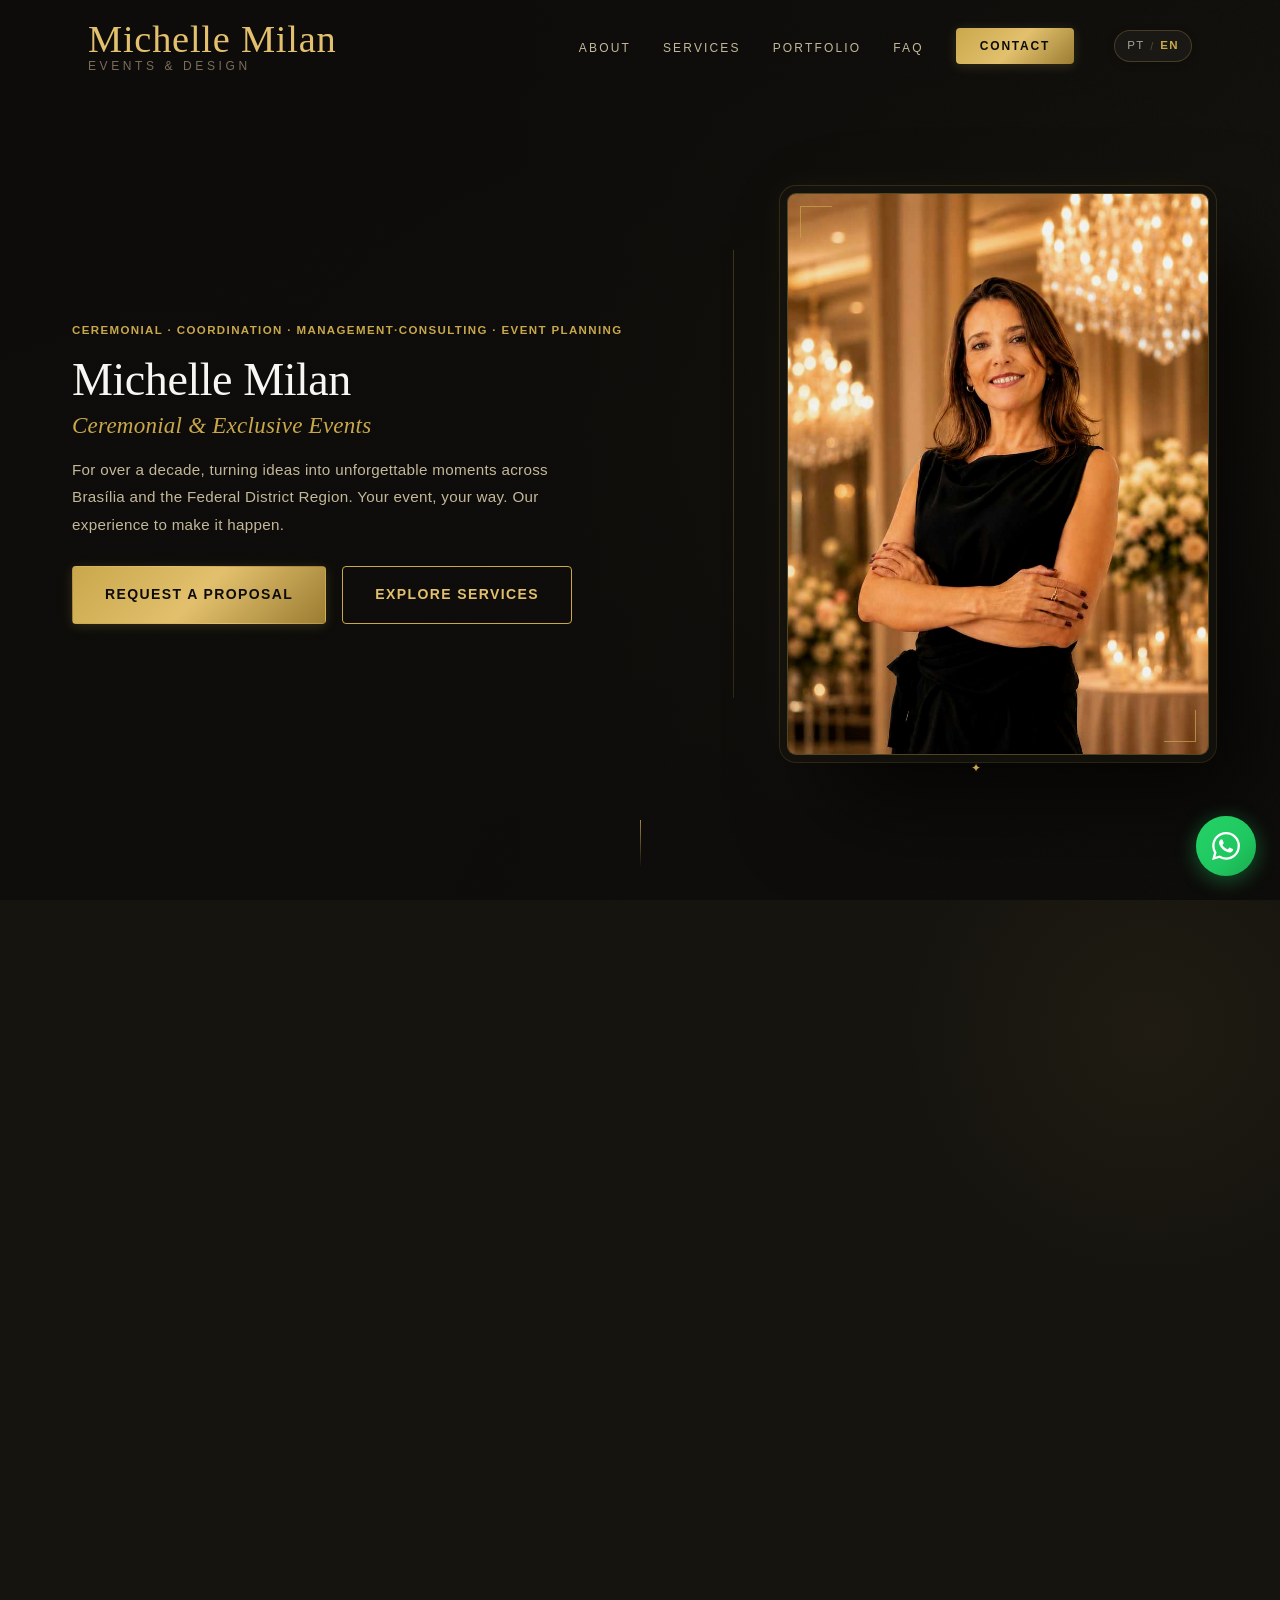
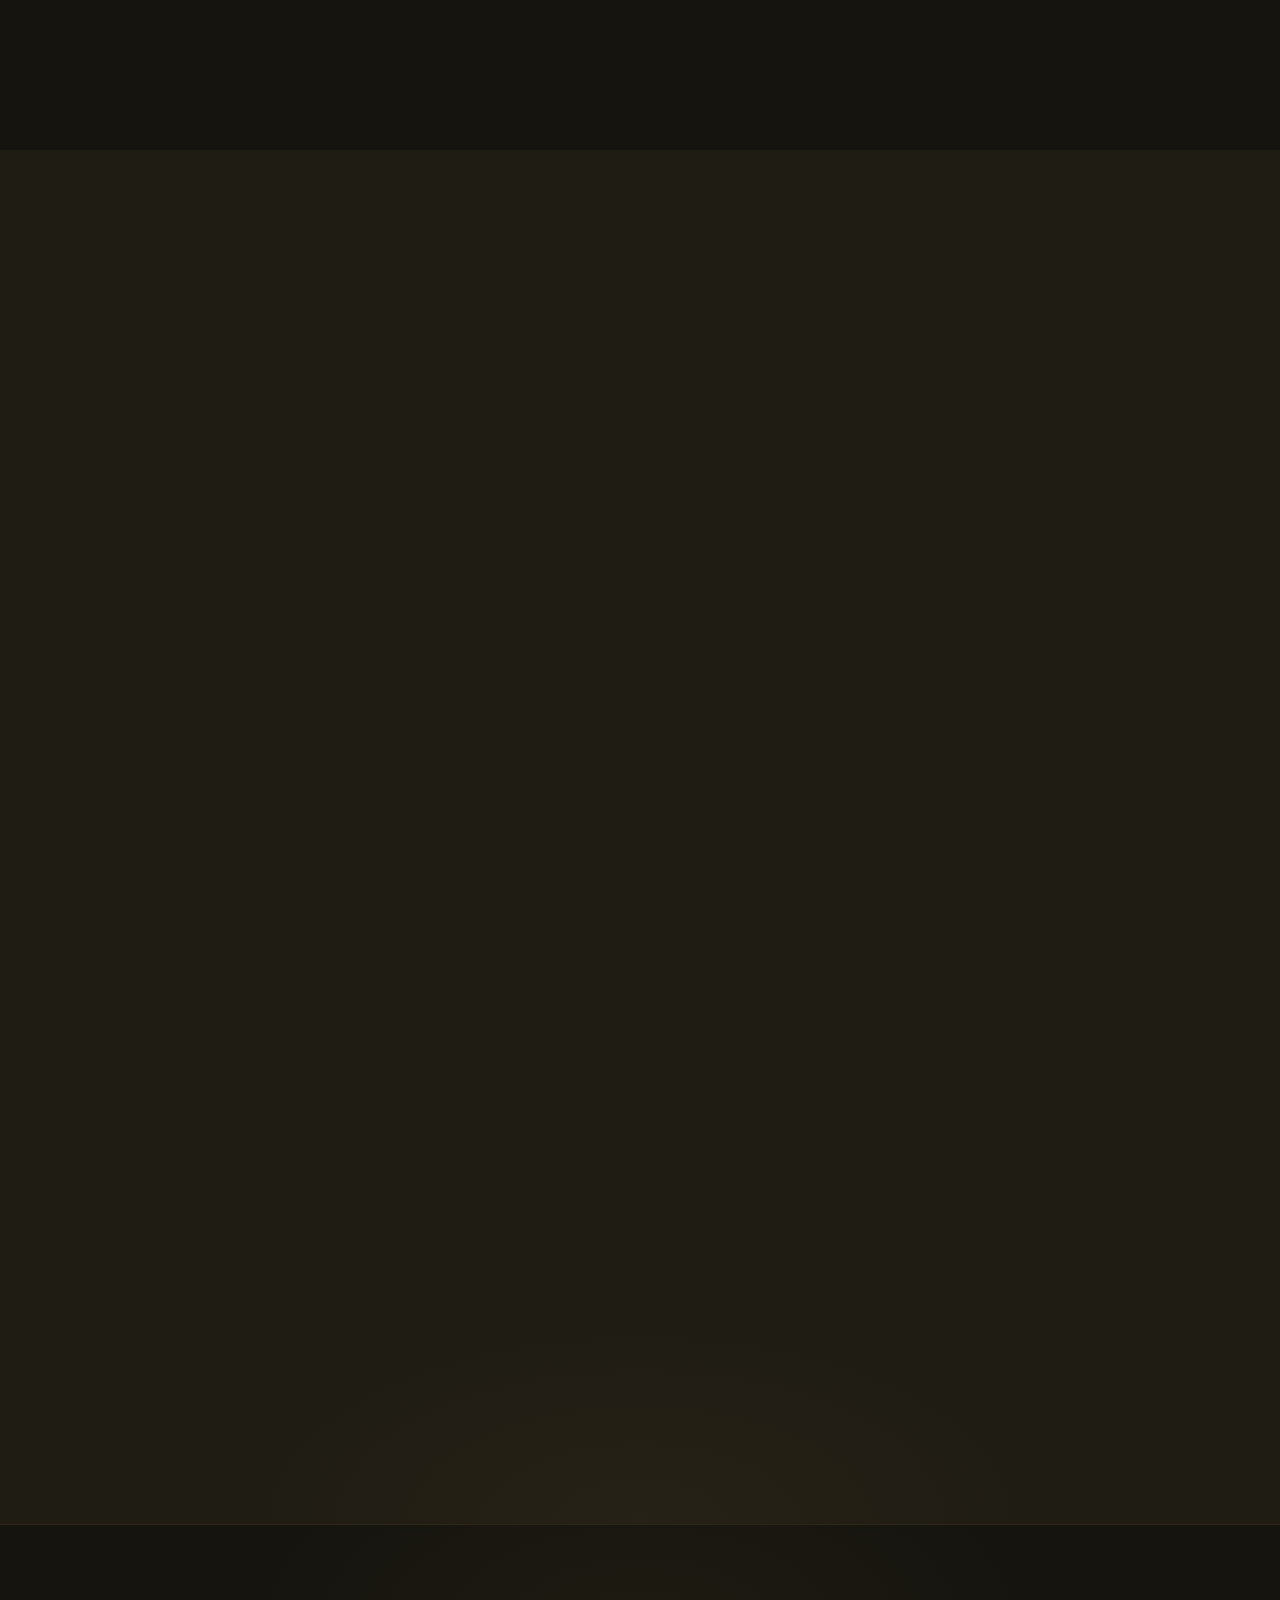
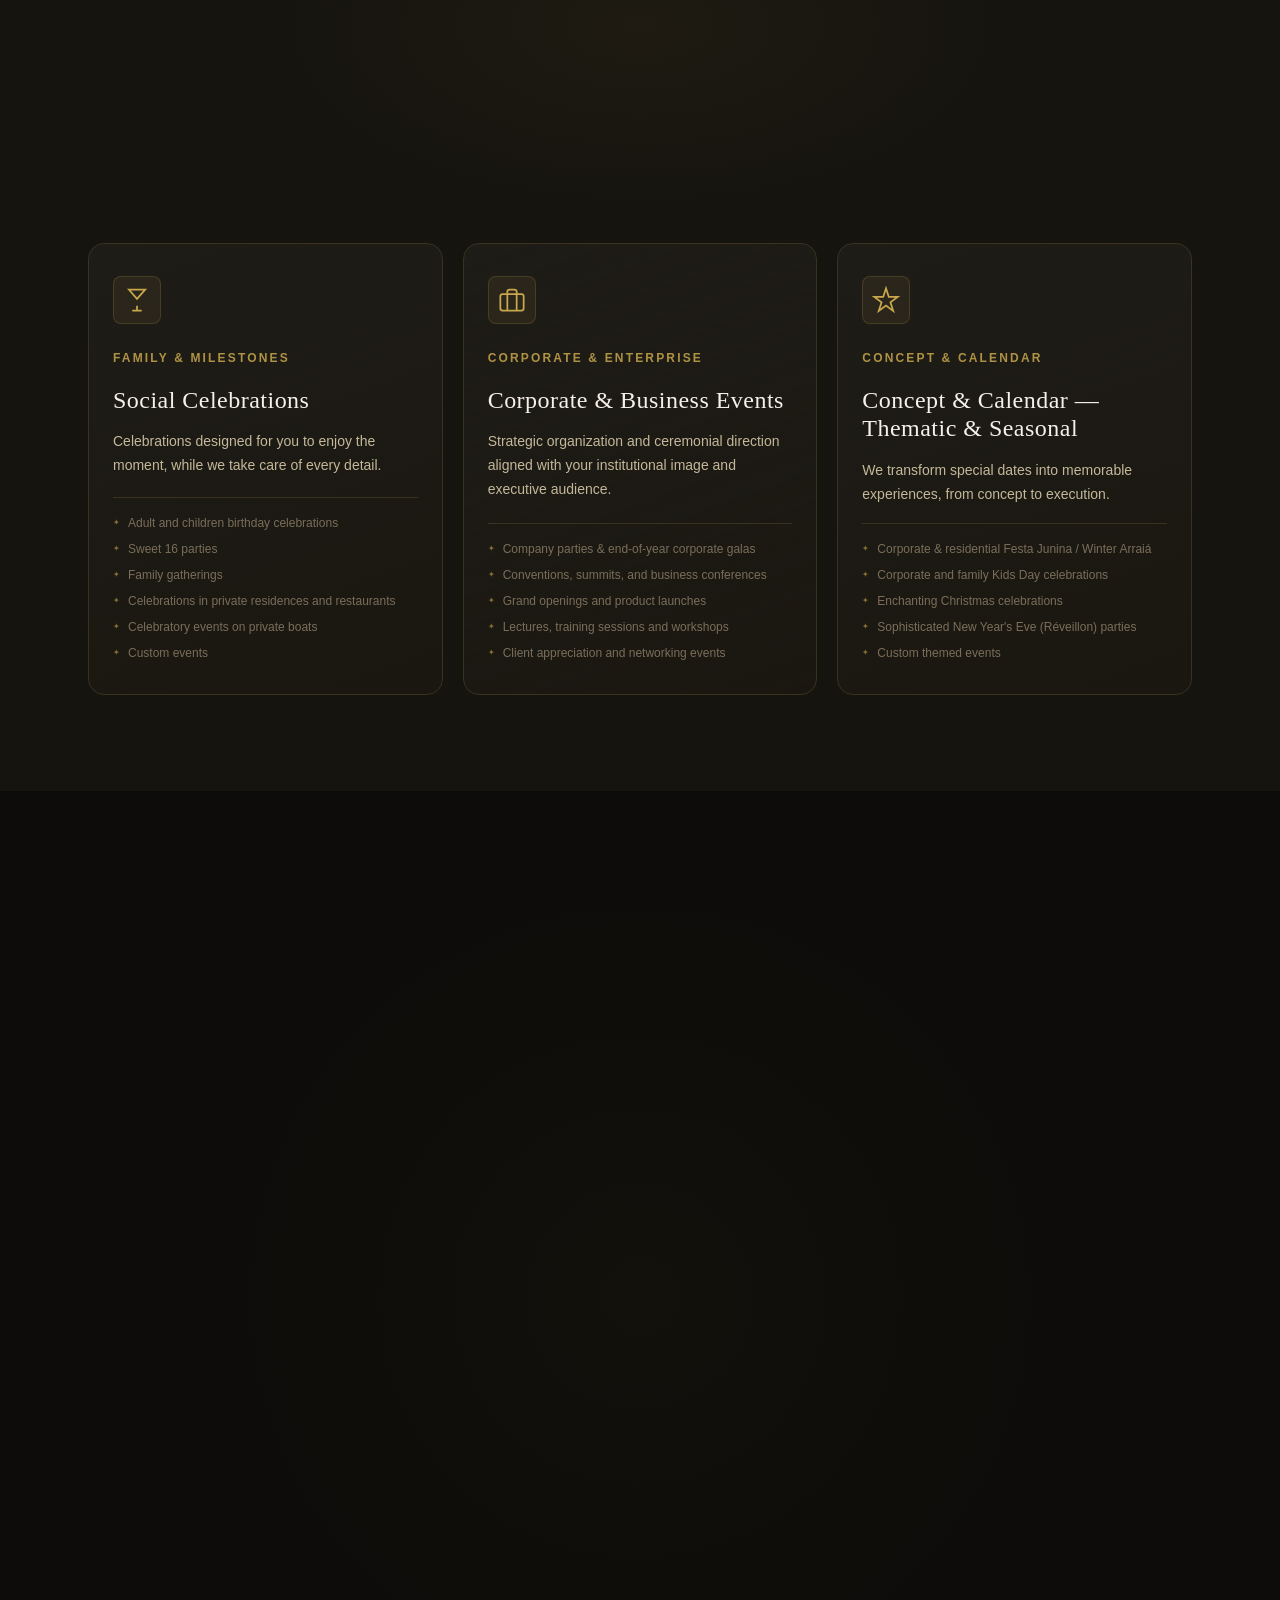
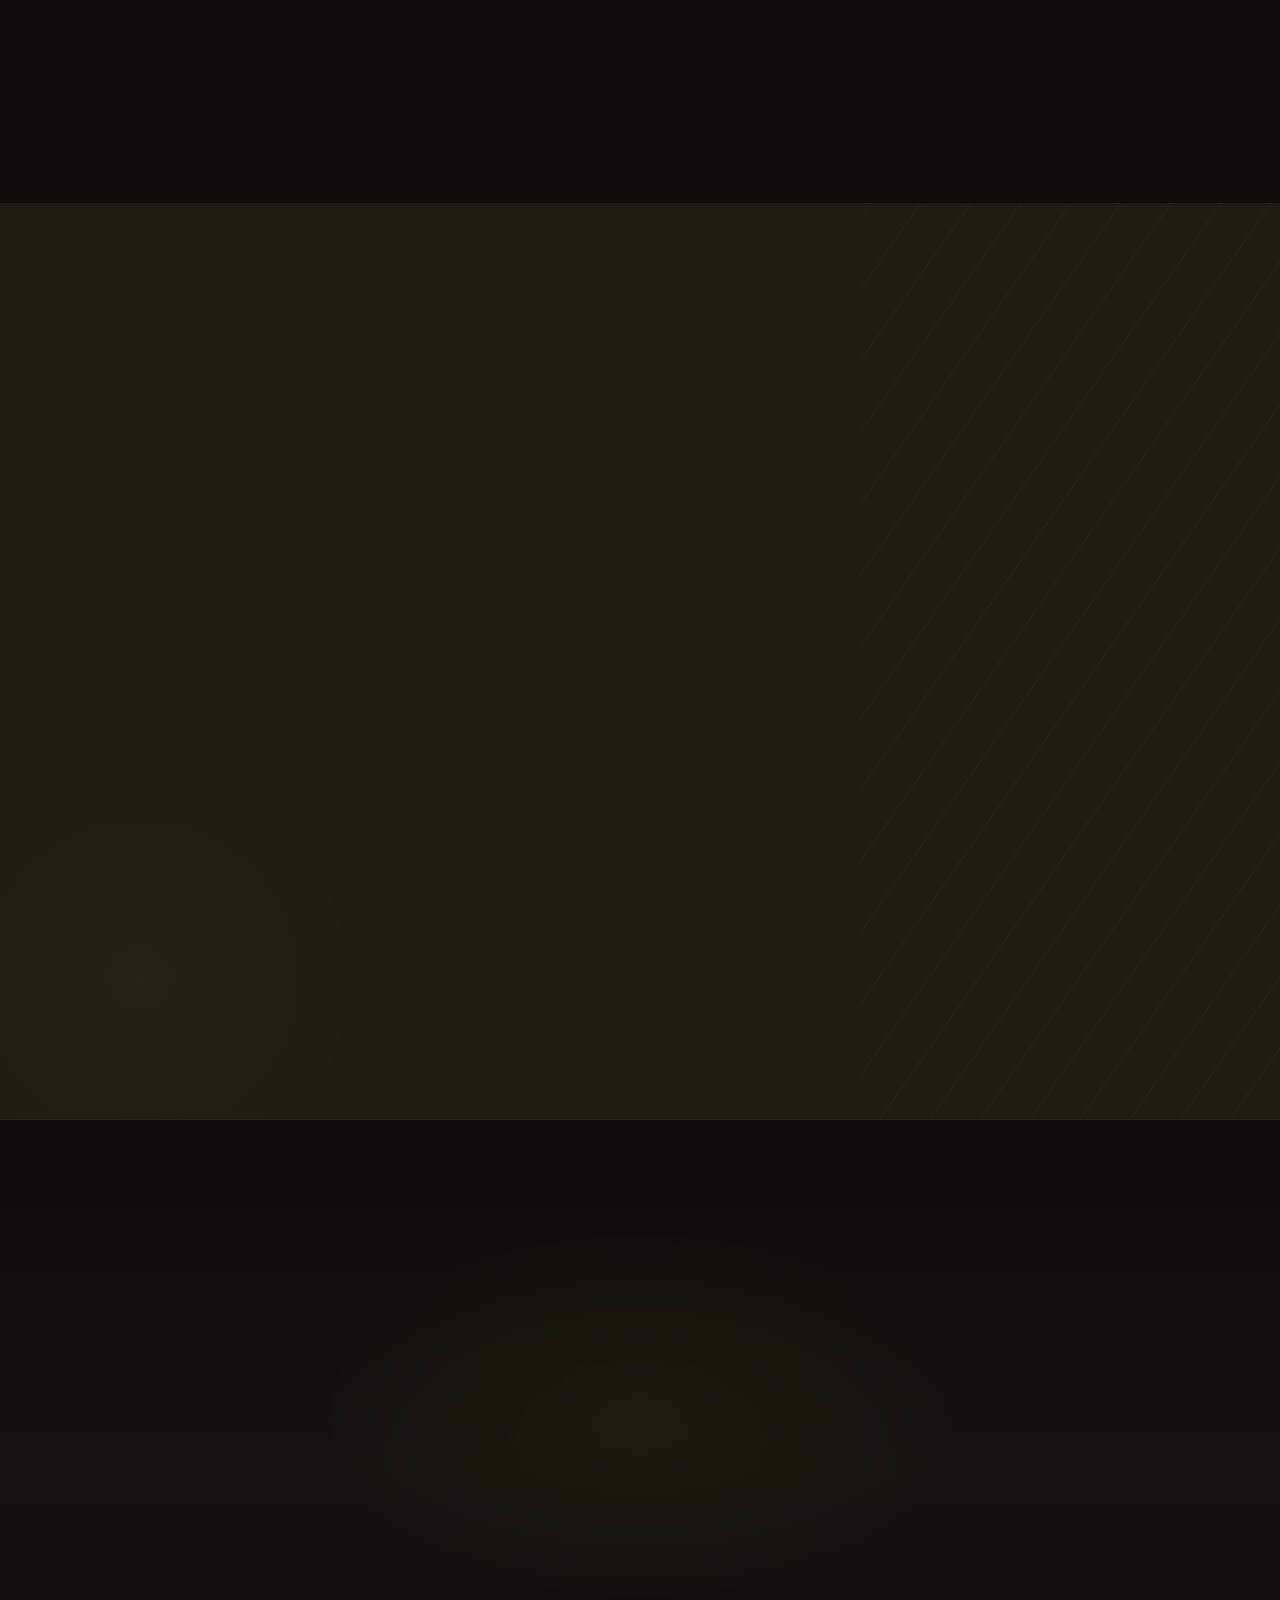
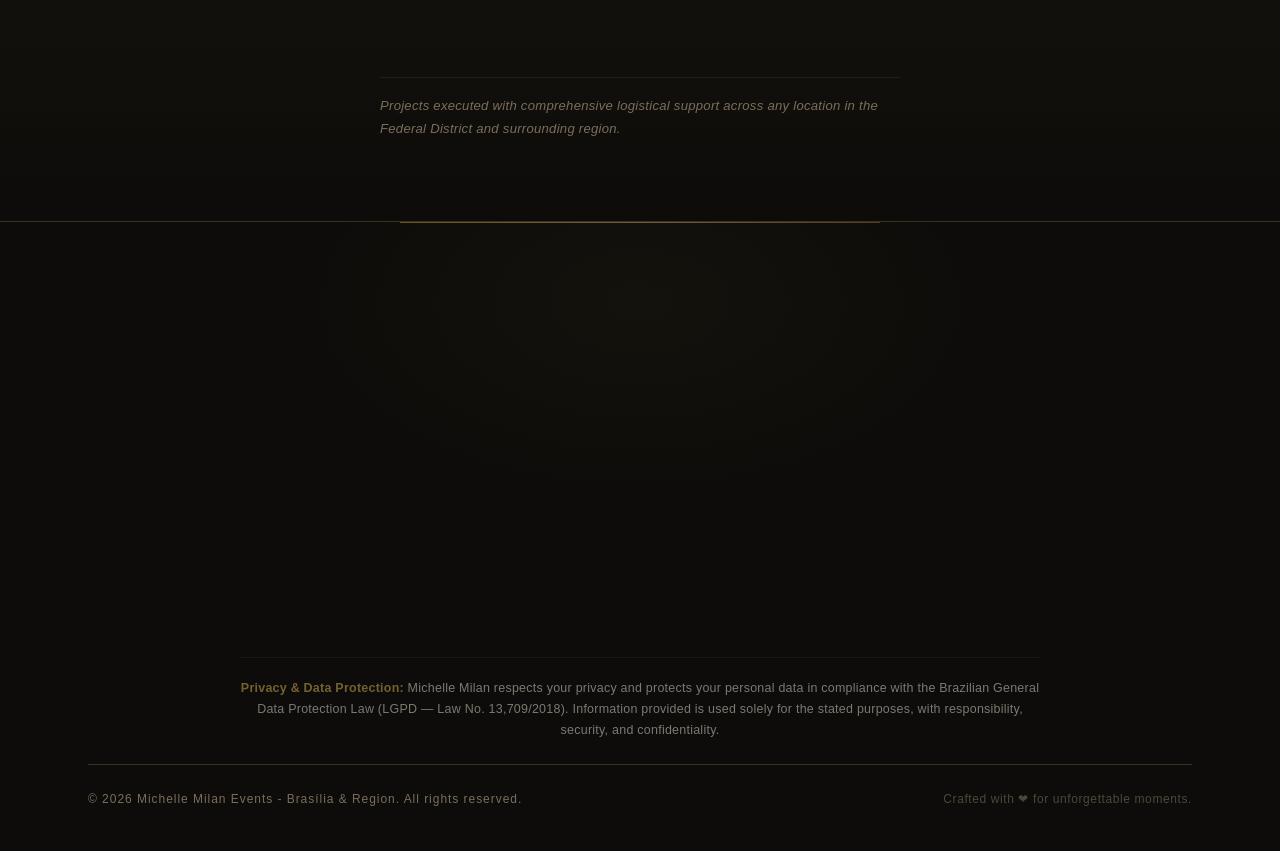
==== en/index.html @ d3a33766 "feat(content): homologar diretrizes oficiais da Michelle Milan, unificar cores dos cards e adicionar" ====
<!DOCTYPE html>
<html lang="en">

<head>
  <!-- ============================================================
       SECURITY HEADERS (AppSec)
  ============================================================ -->
  <!-- Strict Content-Security-Policy (CSP) -->
  <meta http-equiv="Content-Security-Policy"
    content="default-src 'self'; script-src 'self' 'unsafe-inline'; style-src 'self' https://fonts.googleapis.com; font-src 'self' https://fonts.gstatic.com; img-src 'self' data:;" />

  <!-- Referrer Policy -->
  <meta name="referrer" content="strict-origin-when-cross-origin" />

  <!-- ============================================================
       ESSENTIAL META TAGS — SEO & PERFORMANCE
  ============================================================ -->
  <meta charset="UTF-8" />
  <meta name="viewport" content="width=device-width, initial-scale=1.0" />
  <meta http-equiv="X-UA-Compatible" content="IE=edge" />

  <!-- SEO Primary -->
  <title>Michelle Milan Eventos | Event Planner &amp; Corporate Coordination in Brasília</title>
  <meta name="description"
    content="Event planner and ceremonial coordination in Brasília, DF and surrounding regions. Social, corporate, and themed events: summits, anniversaries, and company gatherings. Request a quote!" />
  <meta name="keywords"
    content="Event Planner in Brasília, Corporate Event Coordination DF, Day-Of Coordination Brasília, Social Event Planning Brazil, Event Coordinator Brasilia, Corporate Ceremonial DF, Themed Events Brasilia, Michelle Milan" />
  <meta name="author" content="Michelle Milan Eventos" />
  <meta name="robots" content="index, follow" />
  <!-- PWA & Mobile Web Experience -->
  <link rel="manifest" href="../site.webmanifest" />
  <meta name="theme-color" content="#0d0c0a" />
  <meta name="mobile-web-app-capable" content="yes" />
  <meta name="apple-mobile-web-app-capable" content="yes" />
  <meta name="apple-mobile-web-app-status-bar-style" content="black-translucent" />
  <meta name="apple-mobile-web-app-title" content="Michelle Milan" />
  <!-- International SEO / Multilingual Setup (hreflang) -->
  <link rel="alternate" hreflang="pt-BR" href="https://www.michellemilaneventos.com.br/" />
  <link rel="alternate" hreflang="en" href="https://www.michellemilaneventos.com.br/en/" />
  <link rel="alternate" hreflang="x-default" href="https://www.michellemilaneventos.com.br/" />
  <link rel="canonical" href="https://www.michellemilaneventos.com.br/en/" />
  <link rel="icon" type="image/jpeg" href="../assets/michele.jpeg" />
  <link rel="apple-touch-icon" href="../assets/michele.jpeg" />

  <!-- Open Graph (Facebook, WhatsApp, Social Media) -->
  <meta property="og:type" content="website" />
  <meta property="og:url" content="https://www.michellemilaneventos.com.br/en/" />
  <meta property="og:title" content="Michelle Milan Eventos | Event Planner &amp; Corporate Coordination in Brasília" />
  <meta property="og:description"
    content="Event planner and ceremonial coordination in Brasília, DF and surrounding regions. Social, corporate, and themed events: summits, anniversaries, and company gatherings. Request a quote!" />
  <!-- WhatsApp prefers absolute URLs for Open Graph images -->
  <meta property="og:image" content="https://www.michellemilaneventos.com.br/assets/michele.jpeg" />
  <meta property="og:locale" content="en_US" />
  <meta property="og:site_name" content="Michelle Milan Eventos" />

  <!-- Twitter Card -->
  <meta name="twitter:card" content="summary_large_image" />
  <meta name="twitter:url" content="https://www.michellemilaneventos.com.br/en/" />
  <meta name="twitter:title" content="Michelle Milan Eventos | Event Planner &amp; Corporate Coordination in Brasília" />
  <meta name="twitter:description"
    content="Event planner and ceremonial coordination in Brasília, DF and surrounding regions. Social, corporate, and themed events: summits, anniversaries, and company gatherings. Request a quote!" />
  <meta name="twitter:image" content="https://www.michellemilaneventos.com.br/assets/michele.jpeg" />

  <!-- ============================================================
       STRUCTURED DATA (JSON-LD)
  ============================================================ -->
  <!-- Schema.org JSON-LD Structured Data - Comprehensive Coverage in Brasília & Region -->
  <script type="application/ld+json">
  {
    "@context": "https://schema.org",
    "@graph": [
      {
        "@type": ["LocalBusiness", "ProfessionalService", "EventPlanner"],
        "@id": "https://www.michellemilaneventos.com.br/en/#business",
        "name": "Michelle Milan — Ceremonial & Exclusive Events",
        "alternateName": "Michelle Milan Social & Corporate Event Planning",
        "url": "https://www.michellemilaneventos.com.br/en/",
        "logo": "https://www.michellemilaneventos.com.br/assets/michele.jpeg",
        "image": "https://www.michellemilaneventos.com.br/assets/michele.jpeg",
        "description": "Event planner and ceremonial coordination in Brasília, DF and surrounding regions. Social, corporate, and themed events: summits, anniversaries, and company gatherings. Request a quote!",
        "serviceType": [
          "Social Event Planning & Ceremonial",
          "Corporate Events & Company Gatherings",
          "Themed & Seasonal Celebrations",
          "Day-Of Coordination & R.S.V.P. Management"
        ],
        "telephone": "+5561992443814",
        "email": "michellemilaneventos@gmail.com",
        "priceRange": "$$",
        "address": {
          "@type": "PostalAddress",
          "addressLocality": "Brasília",
          "addressRegion": "DF",
          "addressCountry": "BR"
        },
        "geo": {
          "@type": "GeoCoordinates",
          "latitude": -15.793889,
          "longitude": -47.882778
        },
        "sameAs": [
          "https://instagram.com/michellemilaneventos",
          "https://pinterest.com/michellemilaneventos"
        ],
        "areaServed": [
          { "@type": "City", "name": "Brasília" },
          { "@type": "AdministrativeArea", "name": "Distrito Federal" },
          { "@type": "AdministrativeArea", "name": "Plano Piloto (Asa Sul and Asa Norte)" },
          { "@type": "AdministrativeArea", "name": "Lago Sul" },
          { "@type": "AdministrativeArea", "name": "Lago Norte" },
          { "@type": "AdministrativeArea", "name": "Park Way" },
          { "@type": "AdministrativeArea", "name": "Águas Claras" },
          { "@type": "AdministrativeArea", "name": "Taguatinga" },
          { "@type": "AdministrativeArea", "name": "Sudoeste / Octogonal" },
          { "@type": "AdministrativeArea", "name": "Guará" },
          { "@type": "AdministrativeArea", "name": "Noroeste" },
          { "@type": "AdministrativeArea", "name": "Vicente Pires" },
          { "@type": "AdministrativeArea", "name": "Ceilândia" },
          { "@type": "AdministrativeArea", "name": "Samambaia" },
          { "@type": "AdministrativeArea", "name": "Jardim Botânico" },
          { "@type": "AdministrativeArea", "name": "Sobradinho" },
          { "@type": "AdministrativeArea", "name": "Sobradinho II" },
          { "@type": "AdministrativeArea", "name": "Planaltina" },
          { "@type": "AdministrativeArea", "name": "Gama" },
          { "@type": "AdministrativeArea", "name": "Santa Maria" },
          { "@type": "AdministrativeArea", "name": "São Sebastião" },
          { "@type": "AdministrativeArea", "name": "Cruzeiro" },
          { "@type": "AdministrativeArea", "name": "Candangolândia" },
          { "@type": "AdministrativeArea", "name": "Núcleo Bandeirante" },
          { "@type": "AdministrativeArea", "name": "Riacho Fundo" },
          { "@type": "AdministrativeArea", "name": "Riacho Fundo II" },
          { "@type": "AdministrativeArea", "name": "Recanto das Emas" },
          { "@type": "AdministrativeArea", "name": "Brazlândia" },
          { "@type": "AdministrativeArea", "name": "Paranoá" },
          { "@type": "AdministrativeArea", "name": "Itapoã" },
          { "@type": "AdministrativeArea", "name": "SIA" },
          { "@type": "AdministrativeArea", "name": "SCIA / Estrutural" },
          { "@type": "AdministrativeArea", "name": "Varjão" },
          { "@type": "AdministrativeArea", "name": "Fercal" },
          { "@type": "AdministrativeArea", "name": "Sol Nascente / Pôr do Sol" },
          { "@type": "AdministrativeArea", "name": "Arniqueira" },
          { "@type": "AdministrativeArea", "name": "Arapoanga" },
          { "@type": "AdministrativeArea", "name": "Água Quente" },
          { "@type": "AdministrativeArea", "name": "Valparaíso de Goiás" },
          { "@type": "AdministrativeArea", "name": "Novo Gama" },
          { "@type": "AdministrativeArea", "name": "Luziânia" },
          { "@type": "AdministrativeArea", "name": "Cidade Ocidental" },
          { "@type": "AdministrativeArea", "name": "Águas Lindas de Goiás" },
          { "@type": "AdministrativeArea", "name": "Formosa" },
          { "@type": "AdministrativeArea", "name": "Santo Antônio do Descoberto" },
          { "@type": "AdministrativeArea", "name": "Planaltina de Goiás" }
        ],
        "hasOfferCatalog": {
          "@type": "OfferCatalog",
          "name": "Ceremonial & Event Planning Services — Social, Corporate & Themed Events",
          "itemListElement": [
            {
              "@type": "Offer",
              "itemOffered": {
                "@type": "Service",
                "name": "Essential Elegance (Firenze) — Day-Of Coordination & Protocol",
                "description": "For clients who have already planned their celebration, but desire the peace of mind knowing everything will be executed with absolute excellence."
              }
            },
            {
              "@type": "Offer",
              "itemOffered": {
                "@type": "Service",
                "name": "Strategy & Execution (Venezia) — Full Planning & Event Advisory",
                "description": "Professional guidance from initial planning to celebration day. We structure deadlines, tastings, vendor selections, and detailed timelines."
              }
            },
            {
              "@type": "Offer",
              "itemOffered": {
                "@type": "Service",
                "name": "Absolute Exclusivity (Capri) — Bespoke Concept & Experience Design",
                "description": "For bespoke celebrations and custom experiences created without preset formulas, designed around your unique personality and style."
              }
            },
            {
              "@type": "Offer",
              "itemOffered": {
                "@type": "Service",
                "name": "Signature Project (Milano) — R.S.V.P. Management & Event Logistics",
                "description": "Complementary event services and flexible advisory to elevate your celebration beyond the ordinary."
              }
            }
          ]
        }
      },
      {
        "@type": "FAQPage",
        "@id": "https://www.michellemilaneventos.com.br/en/#faq",
        "mainEntity": [
          {
            "@type": "Question",
            "name": "What is the difference between event planning and ceremonial coordination?",
            "acceptedAnswer": {
              "@type": "Answer",
              "text": "Event planning (assessoria) encompasses the entire strategic preparation journey: concept consulting, budgeting, vendor curation, contract review, and timeline architecture. Ceremonial coordination (cerimonial) is the on-site operational leadership during event day: executing protocol, welcoming hosts and guests, coordinating toasts, speeches, or moments of honor, and orchestrating all suppliers (catering, AV, lighting, photo, and video) with clockwork precision and calm elegance."
            }
          },
          {
            "@type": "Question",
            "name": "What is the recommended timeline to hire our services?",
            "acceptedAnswer": {
              "@type": "Answer",
              "text": "For medium to large-scale celebrations, we recommend booking 6 to 12 months in advance to secure prime dates and the most sought-after venues and partners in Brasília. For intimate gatherings, mini weddings, or short-notice corporate functions, our agile methodology allows us to structure and execute complete projects within 2 to 4 months with total security and excellence."
            }
          },
          {
            "@type": "Question",
            "name": "What types of venues and regions does Michelle Milan serve?",
            "acceptedAnswer": {
              "@type": "Answer",
              "text": "We operate throughout the entire Federal District and surrounding region. Our team coordinates celebrations in private residences, luxury condos, farm estates, private clubs, lakefront venues on Lake Paranoá, luxury hotels, and corporate centers. We tailor all logistics, setup timing, and operational flow to the specific infrastructure of your chosen venue."
            }
          },
          {
            "@type": "Question",
            "name": "Does Michelle Milan cater to corporate events?",
            "acceptedAnswer": {
              "@type": "Answer",
              "text": "Yes! We possess deep expertise in the corporate sector, producing company celebrations, end-of-year galas, conferences, brand and product launches, executive workshops, and client relationship events. We combine rigorous timeline management, discreet professionalism, cost efficiency, and technical coordination to elevate your company's brand image."
            }
          },
          {
            "@type": "Question",
            "name": "How does the initial contact and customized proposal work?",
            "acceptedAnswer": {
              "@type": "Answer",
              "text": "Our initial consultation is a warm, complimentary discovery session — via WhatsApp, video call, or in-person — to understand your vision, guest profile, logistical needs, and investment expectations. We then deliver a transparent, bespoke proposal outlining the exact scope of planning and coordination required to bring your celebration to life seamlessly."
            }
          },
          {
            "@type": "Question",
            "name": "Can ceremonial direction and guest care be provided in English for international guests?",
            "acceptedAnswer": {
              "@type": "Answer",
              "text": "Yes! We provide full bilingual coordination and ceremonial direction (Portuguese & English). This service is ideal for diplomatic receptions, multinational corporate summits, and intercultural weddings or family celebrations with foreign guests, ensuring every announcement, protocol, and guest interaction flows with warmth and clarity."
            }
          }
        ]
      }
    ]
  }
  </script>

  <!-- ============================================================
       GOOGLE FONTS — Luxury Typography
       Cormorant Garamond : Elegant Serif Headings
       Montserrat          : Modern Sans-Serif Body
       Great Vibes         : Calligraphic Accent
  ============================================================ -->
  <link rel="preconnect" href="https://fonts.googleapis.com" />
  <link rel="preconnect" href="https://fonts.gstatic.com" crossorigin />
  <link rel="preload" as="style" href="https://fonts.googleapis.com/css2?family=Cormorant+Garamond:ital,wght@0,300;0,400;0,500;0,600;1,300;1,400&family=Montserrat:wght@300;400;500;600&family=Great+Vibes&display=swap" />
  <link rel="stylesheet" href="https://fonts.googleapis.com/css2?family=Cormorant+Garamond:ital,wght@0,300;0,400;0,500;0,600;1,300;1,400&family=Montserrat:wght@300;400;500;600&family=Great+Vibes&display=swap" media="print" onload="this.media='all'" />
  <noscript><link rel="stylesheet" href="https://fonts.googleapis.com/css2?family=Cormorant+Garamond:ital,wght@0,300;0,400;0,500;0,600;1,300;1,400&family=Montserrat:wght@300;400;500;600&family=Great+Vibes&display=swap" /></noscript>

  <!-- ============================================================
       UNIFIED CSS — Optimized Bundle (Zero Cascading Render Blocking)
  ============================================================ -->
  <link rel="stylesheet" href="../css/bundle.min.css?v=20260929" />
</head>

<body>

  <!-- ============================================================
       HEADER — Main Navigation
  ============================================================ -->
  <header id="site-header" class="site-header" role="banner">
    <nav class="nav-container" aria-label="Main navigation">

      <!-- Logo / Brand -->
      <a href="#hero" class="nav-logo" aria-label="Michelle Milan Events — Home">
        <span class="logo-script">Michelle Milan</span>
        <span class="logo-subtitle">Events &amp; Design</span>
      </a>

      <!-- Desktop Menu -->
      <ul class="nav-menu" id="nav-menu" role="list">
        <li><a href="#sobre" class="nav-link" id="nav-sobre">About</a></li>
        <li><a href="#servicos" class="nav-link" id="nav-servicos">Services</a></li>
        <li><a href="#portfolio" class="nav-link" id="nav-portfolio">Portfolio</a></li>
        <li><a href="#faq" class="nav-link" id="nav-faq">FAQ</a></li>
        <li class="nav-item-cta">
          <a href="https://wa.me/5561992443814?text=Hello%2C%20I%20visited%20Michelle%20Milan%27s%20website%20and%20would%20like%20to%20request%20a%20proposal%20for%20my%20event.%0A%0AEvent%20type%3A%0AEstimated%20date%3A%0ALocation%3A%0AApproximate%20guest%20count%3A%0A%0AI%20would%20like%20to%20learn%20more%20about%20the%20available%20services."
            class="nav-cta" id="nav-cta-contato" target="_blank" rel="noopener noreferrer"
            aria-label="Contact Michelle Milan on WhatsApp">Contact</a>
        </li>
        <li class="nav-item-lang">
          <div class="lang-switcher" aria-label="Language selector">
            <a href="../" class="lang-btn" title="Mudar para Português">PT</a>
            <span class="lang-divider">/</span>
            <span class="lang-btn active">EN</span>
          </div>
        </li>
      </ul>

      <!-- Hamburger Button (Mobile) -->
      <button class="nav-hamburger" id="nav-hamburger" aria-label="Open navigation menu" aria-expanded="false"
        aria-controls="nav-menu">
        <span class="hamburger-line"></span>
        <span class="hamburger-line"></span>
        <span class="hamburger-line"></span>
      </button>

    </nav>

    <!-- Mobile Menu Backdrop -->
    <div class="nav-backdrop" id="nav-backdrop" aria-hidden="true"></div>

  </header>

  <!-- ============================================================
       MAIN — Main Content
  ============================================================ -->
  <main id="main-content" role="main">

    <!-- ══════════════════════════════════════════════════════════
         SECTION 1: HERO — Impact Presentation
    ══════════════════════════════════════════════════════════ -->
    <section id="hero" class="section-hero hero" aria-label="Michelle Milan Presentation">
      <div class="hero-overlay" aria-hidden="true"></div>

      <div class="hero-container container hero-grid">
        <div class="hero-content">
          <span class="hero-subtitle">Ceremonial · Coordination · Management<span class="hero-sep-desktop"> · </span><br class="hero-br-mobile" />Consulting · Event Planning</span>
          <h1 class="hero-title" id="hero-title">
            Michelle Milan
            <span class="hero-title-sub">Ceremonial &amp; Exclusive Events</span>
          </h1>
          <p class="hero-description">
            For over a decade, turning ideas into unforgettable moments across Brasília and the Federal District Region. Your event, your way. Our experience to make it happen.
          </p>
          <div class="hero-actions">
            <a href="https://wa.me/5561992443814?text=Hello%2C%20I%20visited%20Michelle%20Milan%27s%20website%20and%20would%20like%20to%20request%20a%20proposal%20for%20my%20event.%0A%0AEvent%20type%3A%0AEstimated%20date%3A%0ALocation%3A%0AApproximate%20guest%20count%3A%0A%0AI%20would%20like%20to%20learn%20more%20about%20the%20available%20services."
              class="btn btn-primary" id="hero-cta-wpp" target="_blank" rel="noopener noreferrer"
              aria-label="Request a proposal from Michelle Milan on WhatsApp">Request a Proposal</a>
            <a href="#servicos" class="btn btn-secondary" id="hero-cta-portfolio">
              Explore Services
            </a>
          </div>
        </div>

        <!-- Michelle Photo -->
        <div class="hero-image-wrapper">
          <div class="hero-image-frame">
            <img src="../assets/michele.jpeg" alt="Michelle Milan - Event Planner and Ceremonial Specialist for Social and Corporate Events in Brasília DF" class="hero-image" loading="eager"
              fetchpriority="high" decoding="async" width="420" height="520" />
          </div>
        </div>
      </div>

      <!-- Scroll Indicator -->
      <div class="hero-scroll-indicator" aria-hidden="true">
        <span class="scroll-line"></span>
      </div>
    </section>

    <!-- ══════════════════════════════════════════════════════════
         SECTION 2: ABOUT — Who is Michelle Milan
     ══════════════════════════════════════════════════════════ -->
    <div id="about"></div>
    <section id="sobre" class="section-about" aria-labelledby="sobre-titulo">
      <div class="container">
        <div class="about-grid">

          <div class="about-image-wrapper">
            <div class="about-image-frame">
              <img src="../assets/michele.jpeg" alt="Michelle Milan - Event Planner and Ceremonial Specialist in Brasília and Region" class="about-image"
                loading="lazy" decoding="async" width="420" height="520" />
            </div>
            <div class="about-badge" aria-label="10+ years of experience">
              <span class="badge-number">10+</span>
              <span class="badge-text">Years of<br />Experience</span>
            </div>
          </div>

          <div class="about-content">
            <p class="section-eyebrow">Meet Michelle</p>
            <h2 id="sobre-titulo" class="section-title">
              Heritage &amp; Dedication<br />
              <span class="section-title-sub">Over a decade creating unforgettable celebrations</span>
            </h2>
            <div class="about-divider" aria-hidden="true"></div>
            <p class="about-text">
              Michelle Milan specializes in ceremonial protocol, coordination, event management, consulting, and planning, leading every celebration with strategic preparation, elegance, and operational excellence so that hosts and guests experience unforgettable moments.
            </p>
            <ul class="about-highlights" aria-label="Michelle Milan Distinctions">
              <li class="highlight-item">
                <span class="highlight-icon" aria-hidden="true">✦</span>
                <span>Tailored planning aligned with your style, needs, and budget.</span>
              </li>
              <li class="highlight-item">
                <span class="highlight-icon" aria-hidden="true">✦</span>
                <span>Trusted network of reputable vendors and partners across Brasília and the surrounding region.</span>
              </li>
              <li class="highlight-item">
                <span class="highlight-icon" aria-hidden="true">✦</span>
                <span>Strategic coordination with meticulous organization, continuous follow-up, and flawless execution for a peaceful celebration.</span>
              </li>
              <li class="highlight-item">
                <span class="highlight-icon" aria-hidden="true">✦</span>
                <span>Proven experience and peace of mind to turn your vision into an impeccably executed celebration.</span>
              </li>
            </ul>
            <blockquote class="about-quote">
              “Live the moment, we take care of everything.”
            </blockquote>
          </div>

        </div>
      </div>
    </section>

    <!-- ══════════════════════════════════════════════════════════
         SECTION 3: SERVICES — Planning Packages (Firenze, Venezia, Capri, Milano)
    ══════════════════════════════════════════════════════════ -->
    <div id="services"></div>
    <section id="servicos" class="section-services" aria-labelledby="servicos-titulo">
      <div class="container">

        <div class="section-header">
          <p class="section-eyebrow">SOLUTIONS</p>
          <h2 id="servicos-titulo" class="section-title">
            OUR SERVICES
          </h2>
          <p class="section-lead-tagline">Ceremonial · Coordination · Management · Consulting · Advisory</p>
          <p class="section-subtitle">
            Tailored solutions for your celebration, ensuring seamless organization, time savings, and peace of mind.
          </p>
        </div>

        <div class="services-grid">

          <!-- Package 1: Firenze -->
          <article class="service-card" id="servico-firenze" aria-labelledby="firenze-titulo">
            <div class="service-card-inner">
              <div class="service-icon" aria-hidden="true">
                <svg width="32" height="32" viewBox="0 0 24 24" fill="none" stroke="currentColor" stroke-width="1.5">
                  <path d="M12 2L2 7l10 5 10-5-10-5zM2 17l10 5 10-5M2 12l10 5 10-5" />
                </svg>
              </div>
              <p class="service-tag">Essential Elegance</p>
              <h3 id="firenze-titulo" class="service-name">Firenze</h3>
              <div class="service-divider" aria-hidden="true"></div>
              <p class="service-description">
                For clients who have already planned their celebration, but desire the peace of mind knowing everything will be executed with absolute excellence.
              </p>
              <ul class="service-features" aria-label="Features included in Firenze package">
                <li>
                  <strong class="feature-label">Peace of Mind:</strong>
                  <span class="feature-text">Enjoy your celebration without having to manage vendors and staff.</span>
                </li>
                <li>
                  <strong class="feature-label">Organization:</strong>
                  <span class="feature-text">Professional timeline, technical alignment, and setup supervision.</span>
                </li>
                <li>
                  <strong class="feature-label">Excellence:</strong>
                  <span class="feature-text">Flawless precision in executing every detail, protocol, and special moment.</span>
                </li>
              </ul>
            </div>
          </article>

          <!-- Package 2: Venezia — Featured -->
          <article class="service-card service-card--featured" id="servico-venezia"
            aria-labelledby="venezia-titulo">
            <div class="service-card-inner">
              <div class="service-badge-featured" aria-label="Most requested package">Most Popular</div>
              <div class="service-icon" aria-hidden="true">
                <svg width="32" height="32" viewBox="0 0 24 24" fill="none" stroke="currentColor" stroke-width="1.5">
                  <polygon
                    points="12 2 15.09 8.26 22 9.27 17 14.14 18.18 21.02 12 17.77 5.82 21.02 7 14.14 2 9.27 8.91 8.26 12 2" />
                </svg>
              </div>
              <p class="service-tag">Strategy &amp; Execution</p>
              <h3 id="venezia-titulo" class="service-name">Venezia</h3>
              <div class="service-divider" aria-hidden="true"></div>
              <p class="service-description">
                From planning to execution, every step carefully coordinated.
              </p>
              <ul class="service-features" aria-label="Features included in Venezia package">
                <li>
                  <strong class="feature-label">Strategic Curation:</strong>
                  <span class="feature-text">The right choices to build a unique event.</span>
                </li>
                <li>
                  <strong class="feature-label">360° Event Vision:</strong>
                  <span class="feature-text">Every detail connected to create a coherent experience.</span>
                </li>
                <li>
                  <strong class="feature-label">Project Leadership:</strong>
                  <span class="feature-text">Clarity and strategy to turn plans into reality.</span>
                </li>
              </ul>
            </div>
          </article>

          <!-- Package 3: Capri -->
          <article class="service-card" id="servico-capri" aria-labelledby="capri-titulo">
            <div class="service-card-inner">
              <div class="service-icon" aria-hidden="true">
                <svg width="32" height="32" viewBox="0 0 24 24" fill="none" stroke="currentColor" stroke-width="1.5">
                  <path
                    d="M20.84 4.61a5.5 5.5 0 0 0-7.78 0L12 5.67l-1.06-1.06a5.5 5.5 0 0 0-7.78 7.78l1.06 1.06L12 21.23l7.78-7.78 1.06-1.06a5.5 5.5 0 0 0 0-7.78z" />
                </svg>
              </div>
              <p class="service-tag">Absolute Exclusivity</p>
              <h3 id="capri-titulo" class="service-name">Capri</h3>
              <div class="service-divider" aria-hidden="true"></div>
              <p class="service-description">
                For those who envision an event built from their own perspective, without following preset formulas.
              </p>
              <ul class="service-features" aria-label="Features included in Capri package">
                <li>
                  <strong class="feature-label">Surprising Details:</strong>
                  <span class="feature-text">Small details crafted to create remarkable moments.</span>
                </li>
                <li>
                  <strong class="feature-label">Exclusive Attention:</strong>
                  <span class="feature-text">Close care for everything that truly matters to you.</span>
                </li>
                <li>
                  <strong class="feature-label">Signature Experiences:</strong>
                  <span class="feature-text">Exclusive moments and details created especially to make your event unforgettable.</span>
                </li>
              </ul>
            </div>
          </article>

          <!-- Package 4: Milano -->
          <article class="service-card service-card--dark" id="servico-milano"
            aria-labelledby="milano-titulo">
            <div class="service-card-inner">
              <div class="service-icon" aria-hidden="true">
                <svg width="32" height="32" viewBox="0 0 24 24" fill="none" stroke="currentColor" stroke-width="1.5">
                  <circle cx="12" cy="8" r="6" />
                  <path d="M15.477 12.89L17 22l-5-3-5 3 1.523-9.11" />
                </svg>
              </div>
              <p class="service-tag">Signature Project</p>
              <h3 id="milano-titulo" class="service-name">Milano</h3>
              <div class="service-divider" aria-hidden="true"></div>
              <p class="service-description">
                Complementary services and flexible advisory to elevate your event beyond the essentials.
              </p>
              <ul class="service-features" aria-label="Features included in Milano package">
                <li>
                  <strong class="feature-label">Hospitality &amp; Guest Care:</strong>
                  <span class="feature-text">Everything designed for the comfort of your guests.</span>
                </li>
                <li>
                  <strong class="feature-label">Production &amp; Logistics:</strong>
                  <span class="feature-text">Precise coordination so your event flows with ease and precision.</span>
                </li>
                <li>
                  <strong class="feature-label">Experiences &amp; Details:</strong>
                  <span class="feature-text">Special elements that give personality to your event.</span>
                </li>
              </ul>
            </div>
          </article>

        </div>

        <!-- Services CTA -->
        <div class="services-cta">
          <p class="services-cta-text">Need help choosing the right plan for your celebration?</p>
          <a href="https://wa.me/5561992443814?text=Hello%2C%20I%20visited%20Michelle%20Milan%27s%20website%20and%20would%20like%20to%20request%20a%20proposal%20for%20my%20event.%0A%0AEvent%20type%3A%0AEstimated%20date%3A%0ALocation%3A%0AApproximate%20guest%20count%3A%0A%0AI%20would%20like%20to%20learn%20more%20about%20the%20available%20services."
            class="btn btn-primary" id="servicos-cta-wpp" target="_blank" rel="noopener noreferrer"
            aria-label="Request a proposal on WhatsApp">Request a Proposal</a>
        </div>

      </div>
    </section>

    <!-- ══════════════════════════════════════════════════════════
         SECTION: EVENT CATEGORIES — 3 Verticals (Social, Corporate, Thematic/Seasonal)
    ══════════════════════════════════════════════════════════ -->
    <section id="atuacao" class="section-segments" aria-labelledby="atuacao-titulo">
      <div class="container">

        <div class="section-header text-center">
          <p class="section-eyebrow">SOLUTIONS FOR YOUR EVENT</p>
          <h2 id="atuacao-titulo" class="section-title">
            Planning, care and excellence in every detail.
          </h2>
          <div class="gold-divider" aria-hidden="true"></div>
          <p class="section-subtitle">
            Advisory · Ceremonial · Coordination · Management · Consulting
          </p>
        </div>

        <div class="segments-grid">

          <!-- Vertical 1: Social -->
          <article class="segment-card">
            <div class="segment-icon" aria-hidden="true">
              <svg width="28" height="28" viewBox="0 0 24 24" fill="none" stroke="currentColor" stroke-width="1.5">
                <path d="M8 21h8m-4-4v4M5 3l7 8 7-8H5z" />
              </svg>
            </div>
            <p class="segment-tag">Family &amp; Milestones</p>
            <h3 class="segment-title">Social Celebrations</h3>
            <p class="segment-description">
              Celebrations designed for you to enjoy the moment, while we take care of every detail.
            </p>
            <ul class="segment-list" aria-label="Social events coordinated">
              <li>Adult and children birthday celebrations</li>
              <li>Sweet 16 parties</li>
              <li>Family gatherings</li>
              <li>Celebrations in private residences and restaurants</li>
              <li>Celebratory events on private boats</li>
              <li>Custom events</li>
            </ul>
          </article>

          <!-- Vertical 2: Corporate -->
          <article class="segment-card">
            <div class="segment-icon" aria-hidden="true">
              <svg width="28" height="28" viewBox="0 0 24 24" fill="none" stroke="currentColor" stroke-width="1.5">
                <rect x="2" y="7" width="20" height="14" rx="2" ry="2" />
                <path d="M16 21V5a2 2 0 0 0-2-2h-4a2 2 0 0 0-2 2v16" />
              </svg>
            </div>
            <p class="segment-tag">Corporate &amp; Enterprise</p>
            <h3 class="segment-title">Corporate &amp; Business Events</h3>
            <p class="segment-description">
              Strategic organization and ceremonial direction aligned with your institutional image and executive audience.
            </p>
            <ul class="segment-list" aria-label="Corporate events coordinated">
              <li>Company parties &amp; end-of-year corporate galas</li>
              <li>Conventions, summits, and business conferences</li>
              <li>Grand openings and product launches</li>
              <li>Lectures, training sessions and workshops</li>
              <li>Client appreciation and networking events</li>
            </ul>
          </article>

          <!-- Vertical 3: Thematic & Seasonal -->
          <article class="segment-card">
            <div class="segment-icon" aria-hidden="true">
              <svg width="28" height="28" viewBox="0 0 24 24" fill="none" stroke="currentColor" stroke-width="1.5">
                <path d="M12 2l2.4 7.4h7.6l-6.2 4.5 2.4 7.4-6.2-4.5-6.2 4.5 2.4-7.4-6.2-4.5h7.6z" />
              </svg>
            </div>
            <p class="segment-tag">Concept &amp; Calendar</p>
            <h3 class="segment-title">Concept &amp; Calendar — Thematic &amp; Seasonal</h3>
            <p class="segment-description">
              We transform special dates into memorable experiences, from concept to execution.
            </p>
            <ul class="segment-list" aria-label="Thematic and seasonal celebrations coordinated">
              <li>Corporate &amp; residential Festa Junina / Winter Arraiá</li>
              <li>Corporate and family Kids Day celebrations</li>
              <li>Enchanting Christmas celebrations</li>
              <li>Sophisticated New Year's Eve (Réveillon) parties</li>
              <li>Custom themed events</li>
            </ul>
          </article>

        </div>

      </div>
    </section>

    <!-- ══════════════════════════════════════════════════════════
         SECTION 4: PORTFOLIO — Gallery of Celebrations
    ══════════════════════════════════════════════════════════ -->
    <section id="portfolio" class="section-gallery" aria-labelledby="portfolio-titulo">
      <div class="container">
        <div class="section-header">
          <p class="section-eyebrow">Portfolio</p>
          <h2 id="portfolio-titulo" class="section-title">
            Celebrations &amp; Gatherings<br /><em>Organized in Brasília</em>
          </h2>
          <p class="section-subtitle">Inspirations from decor setups, banquets, and receptions organized with care and dedication.</p>
        </div>
      </div>

      <!-- Gallery Grid — Full-Width Outside Container -->
      <div class="gallery-grid" id="gallery-grid" aria-label="Gallery of curated events">

        <article class="gallery-item" id="gallery-item-1">
          <button class="gallery-item-btn" aria-label="View celebration 1 in larger view" data-index="0">
            <img src="../assets/decoracao-1.jpeg" alt="Dessert table and sweets display arranged for a social celebration in Brasília - Michelle Milan Events"
              class="gallery-img" loading="lazy" width="600" height="400" />
            <div class="gallery-overlay" aria-hidden="true"><span class="gallery-zoom-icon">+</span></div>
          </button>
        </article>

        <article class="gallery-item" id="gallery-item-2">
          <button class="gallery-item-btn" aria-label="View celebration 2 in larger view" data-index="1">
            <img src="../assets/decoracao-2.jpeg" alt="Floral arrangement and atmospheric decoration for an evening celebration in Brasília"
              class="gallery-img" loading="lazy" width="600" height="400" />
            <div class="gallery-overlay" aria-hidden="true"><span class="gallery-zoom-icon">+</span></div>
          </button>
        </article>

        <article class="gallery-item" id="gallery-item-3">
          <button class="gallery-item-btn" aria-label="View celebration 3 in larger view" data-index="2">
            <img src="../assets/decoracao-3.jpeg" alt="Open-air table setup and celebration decor at Setor de Clubes, Brasília"
              class="gallery-img" loading="lazy" width="600" height="400" />
            <div class="gallery-overlay" aria-hidden="true"><span class="gallery-zoom-icon">+</span></div>
          </button>
        </article>

        <article class="gallery-item" id="gallery-item-4">
          <button class="gallery-item-btn" aria-label="View celebration 4 in larger view" data-index="3">
            <img src="../assets/decoracao-4.jpeg" alt="Lighting and welcoming ambient design for a corporate reception in Brasília DF"
              class="gallery-img" loading="lazy" width="600" height="400" />
            <div class="gallery-overlay" aria-hidden="true"><span class="gallery-zoom-icon">+</span></div>
          </button>
        </article>

        <article class="gallery-item" id="gallery-item-5">
          <button class="gallery-item-btn" aria-label="View celebration 5 in larger view" data-index="4">
            <img src="../assets/decoracao-5.jpeg" alt="Banqueting table setup with decorated dinnerware for a private celebration in Brasília DF"
              class="gallery-img" loading="lazy" width="600" height="400" />
            <div class="gallery-overlay" aria-hidden="true"><span class="gallery-zoom-icon">+</span></div>
          </button>
        </article>

        <article class="gallery-item" id="gallery-item-6">
          <button class="gallery-item-btn" aria-label="View celebration 6 in larger view" data-index="5">
            <img src="../assets/decoracao-6.jpeg" alt="Hanging floral arrangement and reception space decoration in Brasília"
              class="gallery-img" loading="lazy" width="600" height="400" />
            <div class="gallery-overlay" aria-hidden="true"><span class="gallery-zoom-icon">+</span></div>
          </button>
        </article>

      </div>

      <!-- Lightbox Modal -->
      <div class="gallery-modal" id="gallery-modal" role="dialog" aria-modal="true"
        aria-label="Enlarged image view" aria-hidden="true">
        <div class="modal-backdrop" id="modal-backdrop"></div>
        <div class="modal-content">
          <button class="modal-close" id="modal-close" aria-label="Close view"><span
              aria-hidden="true">&times;</span></button>
          <button class="modal-prev" id="modal-prev" aria-label="Previous image"><span
              aria-hidden="true">&#8592;</span></button>
          <img src="" alt="Enlarged view of Michelle Milan events portfolio" class="modal-image" id="modal-image" width="800" height="600" loading="lazy" decoding="async">
          <button class="modal-next" id="modal-next" aria-label="Next image"><span
              aria-hidden="true">&#8594;</span></button>
          <p class="modal-counter" id="modal-counter" aria-live="polite"></p>
        </div>
      </div>

    </section>

    <!-- ══════════════════════════════════════════════════════════
         SECTION 5: FAQ — Frequently Asked Questions
    ══════════════════════════════════════════════════════════ -->
    <section id="faq" class="section-faq" aria-labelledby="faq-titulo">
      <div class="container">

        <div class="section-header">
          <p class="section-eyebrow">BEFORE YOU HIRE</p>
          <h2 id="faq-titulo" class="section-title">
            Everything you need to know
          </h2>
        </div>

        <div class="faq-list">

          <details class="faq-item" id="faq-item-1">
            <summary class="faq-question" id="faq-q1">
              <span>What is the difference between event planning and ceremonial coordination?</span>
              <span class="faq-icon" aria-hidden="true"></span>
            </summary>
            <div class="faq-answer">
              <p>The <strong>planning &amp; advisory</strong> handles the entire strategic journey: concept consulting, budget guidance, vendor curation and hiring, master timelines, and preliminary alignments. Meanwhile, <strong>ceremonial coordination</strong> is the on-site operational management on the event day: protocol direction, greeting hosts and guests, synchronizing processions/tributes, and supervising all vendors (catering, sound, lighting, photography, and video), ensuring every detail unfolds with punctuality and peace of mind.</p>
            </div>
          </details>

          <details class="faq-item" id="faq-item-2">
            <summary class="faq-question" id="faq-q2">
              <span>How far in advance should I start planning my event?</span>
              <span class="faq-icon" aria-hidden="true"></span>
            </summary>
            <div class="faq-answer">
              <p>We recommend starting <strong>6 to 12 months in advance</strong> for medium and large-scale celebrations, guaranteeing priority booking for premier dates, venues, and top vendors across Brasília and the DF. For intimate gatherings, mini weddings, or smaller corporate events, we can structure full-service projects within <strong>2 to 4 months</strong> with absolute agility and precision.</p>
            </div>
          </details>

          <details class="faq-item" id="faq-item-3">
            <summary class="faq-question" id="faq-q3">
              <span>Which types of venues and regions does Michelle Milan serve?</span>
              <span class="faq-icon" aria-hidden="true"></span>
            </summary>
            <div class="faq-answer">
              <p>We serve the <strong>entire Federal District and surrounding region</strong>. Our team operates in private residences, gated communities, restaurants, farm estates, clubs, traditional banquet halls, luxury hotels, private boats on Lake Paranoá, and corporate spaces. We adapt all logistics, set-up, and operational flow to the specific infrastructure of each chosen venue.</p>
            </div>
          </details>

          <details class="faq-item" id="faq-item-4">
            <summary class="faq-question" id="faq-q4">
              <span>Does Michelle Milan cater to the corporate event sector?</span>
              <span class="faq-icon" aria-hidden="true"></span>
            </summary>
            <div class="faq-answer">
              <p>Yes! We have extensive expertise in the <strong>corporate sector</strong>, delivering business celebrations, year-end galas, conventions, brand launches, workshops, institutional dinners, and client relationship activations. We combine meticulous punctuality, discreet presence, rigorous budget control, and full technical coordination to elevate your company's brand reputation.</p>
            </div>
          </details>

          <details class="faq-item" id="faq-item-5">
            <summary class="faq-question" id="faq-q5">
              <span>How does the initial consultation and custom proposal work?</span>
              <span class="faq-icon" aria-hidden="true"></span>
            </summary>
            <div class="faq-answer">
              <p>Our initial consultation is a <strong>free, commitment-free conversation</strong> — via WhatsApp, video call, or in person —, where we assess your vision, guest profile, logistical needs, and budget expectations. Afterwards, we prepare a <strong>detailed, transparent, and tailor-made proposal</strong> outlining the ideal scope of planning and coordination to bring your event to life.</p>
            </div>
          </details>

          <details class="faq-item" id="faq-item-6">
            <summary class="faq-question" id="faq-q6">
              <span>Can coordination and services be conducted in English for international guests?</span>
              <span class="faq-icon" aria-hidden="true"></span>
            </summary>
            <div class="faq-answer">
              <p>Yes! We offer full <strong>bilingual support and coordination (Portuguese and English)</strong>. This service is essential for multinational corporate events, diplomatic receptions, embassies, and family celebrations with international guests, ensuring that everyone clearly understands protocols and feels warmly welcomed in Brasília.</p>
            </div>
          </details>

        </div>

        <div class="faq-cta">
          <p>Still have questions? I am here to help.</p>
          <a href="https://wa.me/5561992443814?text=Hello%2C%20I%20visited%20Michelle%20Milan%27s%20website%20and%20would%20like%20to%20request%20a%20proposal%20for%20my%20event.%0A%0AEvent%20type%3A%0AEstimated%20date%3A%0ALocation%3A%0AApproximate%20guest%20count%3A%0A%0AI%20would%20like%20to%20learn%20more%20about%20the%20available%20services."
            class="btn btn-primary" id="faq-cta-wpp" target="_blank" rel="noopener noreferrer"
            aria-label="Ask questions on WhatsApp">Chat on WhatsApp</a>
        </div>

      </div>
    </section>

    <!-- ============================================================
         SECTION 6: REGIONAL COVERAGE (Strategic Local Presence)
    ============================================================ -->
    <section class="section coverage-section" id="cobertura" aria-label="Event Coordination Across Brasília and Region">
      <div class="container">
        <div class="section-header text-center">
          <p class="section-eyebrow coverage-eyebrow">Presence &amp; Reach</p>
          <h2 class="section-title">Service Throughout <span class="highlight">Distrito Federal &amp; Region</span></h2>
          <div class="gold-divider" aria-hidden="true"></div>
          <p class="section-subtitle coverage-subtitle">
            Personalized coordination in private residences, gated communities, restaurants, clubs, farm estates, banquet halls, hotels, and corporate venues.
          </p>
        </div>

        <div class="coverage-grid">
          <article class="coverage-card">
            <div class="coverage-card-header">
              <h3 class="coverage-card-title">Brasília</h3>
            </div>
            <p>Plano Piloto (Asa Sul/Norte), Lago Sul, Lago Norte, Sudoeste, Noroeste, Cruzeiro, Octogonal, Park Way, Jardim Botânico, and Setor de Clubes.</p>
          </article>

          <article class="coverage-card">
            <div class="coverage-card-header">
              <h3 class="coverage-card-title">Federal District</h3>
            </div>
            <p>Águas Claras, Vicente Pires, Guará, Taguatinga, Samambaia, Riacho Fundo, Sobradinho, Gama, Planaltina, Santa Maria, and Ceilândia.</p>
          </article>

          <article class="coverage-card">
            <div class="coverage-card-header">
              <h3 class="coverage-card-title">Surrounding Region</h3>
            </div>
            <p>Valparaíso, Luziânia, Cidade Ocidental, Novo Gama, Águas Lindas, Formosa, Santo Antônio do Descoberto, and Planaltina de Goiás.</p>
          </article>
        </div>
        
        <div class="coverage-footnote text-center">
          <p>Projects executed with comprehensive logistical support across any location in the Federal District and surrounding region.</p>
        </div>
      </div>
    </section>

  </main>

  <!-- ============================================================
       FOOTER — Site Footer
  ============================================================ -->
  <footer id="contact" class="site-footer" role="contentinfo">
    <div class="container">

      <div class="footer-grid">

        <!-- Column 1: Brand -->
        <div class="footer-brand">
          <p class="footer-logo-script">Michelle Milan</p>
          <p class="footer-logo-sub">Ceremonial &amp; Exclusive Events</p>
          <p class="footer-tagline">
            Event planning, organization, and ceremonial coordination for celebrations and special gatherings. With dedication, care, and attention to every detail.
          </p>
          <div class="footer-social" aria-label="Social media">
            <a href="https://instagram.com/michellemilaneventos" class="social-link" id="footer-instagram"
              target="_blank" rel="noopener noreferrer" aria-label="Instagram">
              <svg width="20" height="20" viewBox="0 0 24 24" fill="none" stroke="currentColor" stroke-width="1.5"
                aria-hidden="true">
                <rect x="2" y="2" width="20" height="20" rx="5" ry="5" />
                <path d="M16 11.37A4 4 0 1 1 12.63 8 4 4 0 0 1 16 11.37z" />
                <line x1="17.5" y1="6.5" x2="17.51" y2="6.5" />
              </svg>
            </a>
            <a href="https://wa.me/5561992443814?text=Hello%2C%20I%20visited%20Michelle%20Milan%27s%20website%20and%20would%20like%20to%20request%20a%20proposal%20for%20my%20event.%0A%0AEvent%20type%3A%0AEstimated%20date%3A%0ALocation%3A%0AApproximate%20guest%20count%3A%0A%0AI%20would%20like%20to%20learn%20more%20about%20the%20available%20services."
              class="social-link" id="footer-whatsapp" target="_blank" rel="noopener noreferrer" aria-label="WhatsApp">
              <svg width="20" height="20" viewBox="0 0 24 24" fill="none" stroke="currentColor" stroke-width="1.5"
                aria-hidden="true">
                <path
                  d="M21 11.5a8.38 8.38 0 0 1-.9 3.8 8.5 8.5 0 0 1-7.6 4.7 8.38 8.38 0 0 1-3.8-.9L3 21l1.9-5.7a8.38 8.38 0 0 1-.9-3.8 8.5 8.5 0 0 1 4.7-7.6 8.38 8.38 0 0 1 3.8-.9h.5a8.48 8.48 0 0 1 8 8v.5z" />
              </svg>
            </a>
            <a href="https://pinterest.com/michellemilaneventos" class="social-link" id="footer-pinterest"
              target="_blank" rel="noopener noreferrer" aria-label="Pinterest">
              <svg width="20" height="20" viewBox="0 0 24 24" fill="none" stroke="currentColor" stroke-width="1.5"
                aria-hidden="true">
                <path
                  d="M12 2C6.48 2 2 6.48 2 12c0 4.24 2.65 7.86 6.39 9.29-.09-.78-.17-1.98.03-2.83.19-.77 1.27-5.38 1.27-5.38s-.32-.65-.32-1.61c0-1.51.88-2.64 1.97-2.64.93 0 1.38.7 1.38 1.54 0 .94-.6 2.34-.91 3.64-.26 1.09.54 1.97 1.6 1.97 1.92 0 3.4-2.02 3.4-4.95 0-2.59-1.86-4.4-4.52-4.4-3.08 0-4.89 2.31-4.89 4.7 0 .93.36 1.93.8 2.47a.26.26 0 0 1 .07.31c-.08.33-.26 1.09-.3 1.24-.05.2-.17.24-.39.14-1.39-.65-2.26-2.68-2.26-4.32 0-3.51 2.55-6.74 7.36-6.74 3.86 0 6.86 2.75 6.86 6.42 0 3.83-2.41 6.9-5.76 6.9-1.13 0-2.19-.59-2.55-1.28l-.69 2.6c-.25.96-.93 2.16-1.39 2.89.05.01.1.02.15.02C17.52 22 22 17.52 22 12 22 6.48 17.52 2 12 2z" />
              </svg>
            </a>
          </div>
        </div>

        <!-- Column 2: Navigation -->
        <nav class="footer-nav" aria-label="Quick links">
          <h3 class="footer-nav-title">Quick Links</h3>
          <ul role="list">
            <li><a href="#sobre" class="footer-link">About Michelle</a></li>
            <li><a href="#servicos" class="footer-link">Services</a></li>
            <li><a href="#atuacao" class="footer-link">Areas of Expertise</a></li>
            <li><a href="#portfolio" class="footer-link">Portfolio</a></li>
            <li><a href="#faq" class="footer-link">FAQ</a></li>
          </ul>
        </nav>

        <!-- Column 3: Contact -->
        <div class="footer-contact">
          <h3 class="footer-nav-title">Contact</h3>
          <ul role="list" class="footer-contact-list">
            <li>
              <a href="https://wa.me/5561992443814?text=Hello%2C%20I%20visited%20Michelle%20Milan%27s%20website%20and%20would%20like%20to%20request%20a%20proposal%20for%20my%20event.%0A%0AEvent%20type%3A%0AEstimated%20date%3A%0ALocation%3A%0AApproximate%20guest%20count%3A%0A%0AI%20would%20like%20to%20learn%20more%20about%20the%20available%20services."
                class="footer-link footer-link--contact" target="_blank" rel="noopener noreferrer"
                aria-label="WhatsApp">
                <svg width="16" height="16" viewBox="0 0 24 24" fill="none" stroke="currentColor" stroke-width="1.5"
                  aria-hidden="true">
                  <path
                    d="M21 11.5a8.38 8.38 0 0 1-.9 3.8 8.5 8.5 0 0 1-7.6 4.7 8.38 8.38 0 0 1-3.8-.9L3 21l1.9-5.7a8.38 8.38 0 0 1-.9-3.8 8.5 8.5 0 0 1 4.7-7.6 8.38 8.38 0 0 1 3.8-.9h.5a8.48 8.48 0 0 1 8 8v.5z" />
                </svg>
                +55 (61) 99244-3814
              </a>
            </li>
            <li>
              <a href="mailto:michellemilaneventos@gmail.com" class="footer-link footer-link--contact"
                aria-label="Email">
                <svg width="16" height="16" viewBox="0 0 24 24" fill="none" stroke="currentColor" stroke-width="1.5"
                  aria-hidden="true">
                  <path d="M4 4h16c1.1 0 2 .9 2 2v12c0 1.1-.9 2-2 2H4c-1.1 0-2-.9-2-2V6c0-1.1.9-2 2-2z" />
                  <polyline points="22,6 12,13 2,6" />
                </svg>
                michellemilaneventos@gmail.com
              </a>
            </li>
            <li>
              <span class="footer-link footer-link--contact">
                <svg width="16" height="16" viewBox="0 0 24 24" fill="none" stroke="currentColor" stroke-width="1.5"
                  aria-hidden="true">
                  <path d="M21 10c0 7-9 13-9 13s-9-6-9-13a9 9 0 0 1 18 0z" />
                  <circle cx="12" cy="10" r="3" />
                </svg>
                Brasília — Brazil
              </span>
            </li>
          </ul>
        </div>

      </div>

      <div class="footer-privacy-notice">
        <p><strong>Privacy &amp; Data Protection:</strong> Michelle Milan respects your privacy and protects your personal data in compliance with the Brazilian General Data Protection Law (LGPD — Law No. 13,709/2018). Information provided is used solely for the stated purposes, with responsibility, security, and confidentiality.</p>
      </div>
      <div class="footer-bottom">
        <p class="footer-copy">&copy; <span id="footer-year"></span> Michelle Milan Events - Brasília &amp; Region. All rights reserved.</p>
        <p class="footer-credit">Crafted with &#10084; for unforgettable moments.</p>
      </div>

    </div>
  </footer>

  <!-- ============================================================
       FLOATING WHATSAPP BUTTON
  ============================================================ -->
  <a href="https://wa.me/5561992443814?text=Hello%2C%20I%20visited%20Michelle%20Milan%27s%20website%20and%20would%20like%20to%20request%20a%20proposal%20for%20my%20event.%0A%0AEvent%20type%3A%0AEstimated%20date%3A%0ALocation%3A%0AApproximate%20guest%20count%3A%0A%0AI%20would%20like%20to%20learn%20more%20about%20the%20available%20services."
    class="floating-wpp" id="floating-wpp-btn" target="_blank" rel="noopener noreferrer"
    aria-label="Connect with Michelle Milan on WhatsApp" title="Connect on WhatsApp">
    <svg class="floating-wpp-icon" xmlns="http://www.w3.org/2000/svg" viewBox="0 0 24 24" fill="currentColor"
      aria-hidden="true" width="28" height="28">
      <path
        d="M17.472 14.382c-.297-.149-1.758-.867-2.03-.967-.273-.099-.471-.148-.67.15-.197.297-.767.966-.94 1.164-.173.199-.347.223-.644.075-.297-.15-1.255-.463-2.39-1.475-.883-.788-1.48-1.761-1.653-2.059-.173-.297-.018-.458.13-.606.134-.133.298-.347.446-.52.149-.174.198-.298.298-.497.099-.198.05-.371-.025-.52-.075-.149-.669-1.612-.916-2.207-.242-.579-.487-.5-.669-.51-.173-.008-.371-.01-.57-.01-.198 0-.52.074-.792.372-.272.297-1.04 1.016-1.04 2.479 0 1.462 1.065 2.875 1.213 3.074.149.198 2.096 3.2 5.077 4.487.709.306 1.262.489 1.694.625.712.227 1.36.195 1.871.118.571-.085 1.758-.719 2.006-1.413.248-.694.248-1.289.173-1.413-.074-.124-.272-.198-.57-.347m-5.421 7.403h-.004a9.87 9.87 0 01-5.031-1.378l-.361-.214-3.741.982.998-3.648-.235-.374a9.86 9.86 0 01-1.51-5.26c.001-5.45 4.436-9.884 9.888-9.884 2.64 0 5.122 1.03 6.988 2.898a9.825 9.825 0 012.893 6.994c-.003 5.45-4.437 9.884-9.885 9.884m8.413-18.297A11.815 11.815 0 0012.05 0C5.495 0 .16 5.335.157 11.892c0 2.096.547 4.142 1.588 5.945L.057 24l6.305-1.654a11.882 11.882 0 005.683 1.448h.005c6.554 0 11.89-5.335 11.893-11.893a11.821 11.821 0 00-3.48-8.413Z" />
    </svg>
    <span class="floating-wpp-tooltip" aria-hidden="true">Chat with me!</span>
  </a>

  <!-- ============================================================
       JAVASCRIPT — Deferred Loading at Body End
  ============================================================ -->
  <script src="../js/gallery.js" defer></script>
  <script src="../js/main.js" defer></script>

</body>

</html>
---- css/bundle.min.css ----
:root{--color-dark-deep:#0d0c0a;--color-dark:#16140f;--color-dark-mid:#1f1c14;--color-dark-soft:#2a2519;--color-dark-border:#38321f;--color-gold:#c9a84c;--color-gold-light:#e2c06d;--color-gold-dark:#9b7d32;--color-gold-pale:#f0dfa0;--color-nude:#d4b896;--color-nude-light:#e8d5bf;--color-nude-dark:#a8886a;--color-text-primary:#f5f0e8;--color-text-secondary:#c4b89a;--color-text-muted:#7a6e5a;--color-text-inverse:#0d0c0a;--color-surface-1:#1a1710;--color-surface-2:#222018;--color-overlay:rgba(13, 12, 10, 0.72);--gradient-gold:linear-gradient(135deg, #c9a84c 0%, #e2c06d 50%, #9b7d32 100%);--gradient-dark:linear-gradient(180deg, #0d0c0a 0%, #16140f 100%);--gradient-hero:linear-gradient(135deg, #0d0c0a 0%, #1f1c14 60%, #0d0c0a 100%);--gradient-overlay:linear-gradient(to right, rgba(13,12,10,0.96) 40%, rgba(13,12,10,0.4) 100%);--font-serif:'Cormorant Garamond',Georgia,'Times New Roman',serif;--font-heading:'Cormorant Garamond',Georgia,'Times New Roman',serif;--font-sans:'Montserrat','Helvetica Neue',Arial,sans-serif;--font-script:'Great Vibes',cursive;--fs-xs:0.75rem;--fs-sm:0.875rem;--fs-base:1rem;--fs-md:1.125rem;--fs-lg:1.25rem;--fs-xl:1.5rem;--fs-2xl:2rem;--fs-3xl:2.5rem;--fs-4xl:3rem;--fs-5xl:3.75rem;--fs-6xl:4.5rem;--fw-light:300;--fw-regular:400;--fw-medium:500;--fw-semibold:600;--space-1:0.25rem;--space-2:0.5rem;--space-3:0.75rem;--space-4:1rem;--space-5:1.25rem;--space-6:1.5rem;--space-8:2rem;--space-10:2.5rem;--space-12:3rem;--space-16:4rem;--space-20:5rem;--space-24:6rem;--space-32:8rem;--radius-sm:4px;--radius-md:8px;--radius-lg:16px;--radius-xl:24px;--radius-full:9999px;--shadow-gold-sm:0 2px 12px rgba(201, 168, 76, 0.20);--shadow-gold-md:0 4px 24px rgba(201, 168, 76, 0.30);--shadow-gold-lg:0 8px 48px rgba(201, 168, 76, 0.25);--shadow-dark-sm:0 4px 16px rgba(0, 0, 0, 0.40);--shadow-dark-lg:0 16px 64px rgba(0, 0, 0, 0.60);--transition-fast:150ms ease;--transition-base:300ms ease;--transition-slow:500ms ease;--transition-luxury:600ms cubic-bezier(0.25, 0.46, 0.45, 0.94);--container-max:1200px;--container-pad:var(--space-6);--header-height:80px;--z-base:0;--z-card:10;--z-header:100;--z-modal:200;--z-float:300;--z-overlay:400;--z-backdrop:1040;--z-drawer:1050}*,::after,::before{box-sizing:border-box;margin:0;padding:0}html{scroll-behavior:smooth;font-size:16px;-webkit-text-size-adjust:100%}body{background-color:var(--color-dark);color:var(--color-text-primary);font-family:var(--font-sans);font-weight:var(--fw-regular);font-size:var(--fs-base);line-height:1.7;-webkit-font-smoothing:antialiased;-moz-osx-font-smoothing:grayscale;overflow-x:hidden}img,video{max-width:100%;height:auto;display:block}a{color:inherit;text-decoration:none;transition:color var(--transition-base)}button{cursor:pointer;border:none;background:0 0;font:inherit;color:inherit}ol,ul{list-style:none}p{line-height:1.8}strong{font-weight:var(--fw-semibold);color:var(--color-gold-light)}em{font-style:italic;color:var(--color-gold)}hr{border:none;border-top:1px solid var(--color-dark-border);margin:var(--space-8) 0}h1,h2,h3,h4,h5,h6{font-family:var(--font-serif);font-weight:var(--fw-light);line-height:1.2;color:var(--color-text-primary);letter-spacing:.02em}h1{font-size:var(--fs-3xl)}h2{font-size:var(--fs-2xl)}h3{font-size:var(--fs-xl)}h4{font-size:var(--fs-lg)}h5{font-size:var(--fs-md)}h6{font-size:var(--fs-base)}@media (min-width:768px){h1{font-size:var(--fs-4xl)}h2{font-size:var(--fs-3xl)}h3{font-size:var(--fs-2xl)}}@media (min-width:1024px){h1{font-size:var(--fs-5xl)}h2{font-size:var(--fs-4xl)}h3{font-size:var(--fs-2xl)}}.section-eyebrow{font-family:var(--font-sans);font-size:var(--fs-xs);font-weight:var(--fw-semibold);letter-spacing:.25em;text-transform:uppercase;color:var(--color-gold);display:block;margin-bottom:var(--space-3)}.section-title{font-family:var(--font-serif);font-weight:var(--fw-light);color:var(--color-text-primary);line-height:1.1}.section-title em{font-style:italic;color:var(--color-gold)}.section-subtitle{font-family:var(--font-sans);font-size:var(--fs-md);font-weight:var(--fw-light);color:var(--color-text-secondary);line-height:1.7;max-width:540px;margin:0 auto}.section-header{text-align:center;margin-bottom:var(--space-16)}.section-header .section-title{margin-bottom:var(--space-4)}.section-header .section-subtitle{margin-top:var(--space-5)}.container{width:100%;max-width:var(--container-max);margin-inline:auto;padding-inline:var(--container-pad)}@media (min-width:768px){.container{padding-inline:var(--space-8)}}@media (min-width:1024px){.container{padding-inline:var(--space-12)}}.section-padding{padding-block:var(--space-20)}@media (min-width:1024px){.section-padding{padding-block:var(--space-32)}}.desktop-only{display:none}@media (min-width:768px){.desktop-only{display:inline}}.btn{display:inline-flex;align-items:center;justify-content:center;gap:var(--space-2);font-family:var(--font-sans);font-size:var(--fs-sm);font-weight:var(--fw-semibold);letter-spacing:.12em;text-transform:uppercase;text-decoration:none;padding:var(--space-4) var(--space-8);border-radius:var(--radius-sm);cursor:pointer;transition:background-color var(--transition-luxury),color var(--transition-luxury),border-color var(--transition-luxury),box-shadow var(--transition-luxury),transform var(--transition-base);position:relative;overflow:hidden;white-space:nowrap}.btn-primary{background:var(--gradient-gold);color:var(--color-text-inverse);border:1px solid transparent;box-shadow:var(--shadow-gold-sm)}.btn-primary:focus-visible,.btn-primary:hover{background:linear-gradient(135deg,#e2c06d 0,#c9a84c 50%,#b8922e 100%);box-shadow:var(--shadow-gold-md);transform:translateY(-2px)}.btn-primary:active{transform:translateY(0);box-shadow:var(--shadow-gold-sm)}.btn-secondary{background:0 0;color:var(--color-gold-light);border:1px solid var(--color-gold)}.btn-secondary:focus-visible,.btn-secondary:hover{background:rgba(201,168,76,.1);color:var(--color-gold-pale);border-color:var(--color-gold-light);transform:translateY(-2px)}.btn-secondary:active{transform:translateY(0)}.gold-divider{width:60px;height:1px;background:var(--gradient-gold);margin:var(--space-5) auto}.gold-divider--left{margin-left:0}@keyframes fadeInUp{from{opacity:0;transform:translateY(32px)}to{opacity:1;transform:translateY(0)}}@keyframes fadeIn{from{opacity:0}to{opacity:1}}@keyframes lineGrow{from{transform:scaleX(0)}to{transform:scaleX(1)}}@keyframes pulse-ring{0%{transform:scale(1);box-shadow:0 0 0 0 rgba(201,168,76,.5)}70%{transform:scale(1.03);box-shadow:0 0 0 14px rgba(201,168,76,0)}100%{transform:scale(1);box-shadow:0 0 0 0 rgba(201,168,76,0)}}@keyframes shimmer{0%{left:-100%}100%{left:200%}}.reveal{opacity:0;transform:translateY(32px);transition:opacity .7s cubic-bezier(.25, .46, .45, .94),transform .7s cubic-bezier(.25, .46, .45, .94)}.reveal.visible{opacity:1;transform:translateY(0)}.reveal-delay-1{transition-delay:0.1s}.reveal-delay-2{transition-delay:0.2s}.reveal-delay-3{transition-delay:0.3s}.reveal-delay-4{transition-delay:0.4s}:focus-visible{outline:2px solid var(--color-gold);outline-offset:4px;border-radius:var(--radius-sm)}@media (prefers-reduced-motion:reduce){*,::after,::before{animation-duration:0s!important;animation-iteration-count:1!important;transition-duration:0s!important;scroll-behavior:auto!important}.reveal{opacity:1;transform:none}}.skip-link{position:absolute;top:-100%;left:var(--space-4);z-index:var(--z-overlay);background:var(--color-gold);color:var(--color-text-inverse);padding:var(--space-2) var(--space-4);font-size:var(--fs-sm);font-weight:var(--fw-semibold);border-radius:var(--radius-sm);transition:top var(--transition-fast)}.skip-link:focus{top:var(--space-4)}::-webkit-scrollbar{width:6px}::-webkit-scrollbar-track{background:var(--color-dark-deep)}::-webkit-scrollbar-thumb{background:var(--color-gold-dark);border-radius:var(--radius-full)}::-webkit-scrollbar-thumb:hover{background:var(--color-gold)}::selection{background:rgba(201,168,76,.25);color:var(--color-gold-pale)}.site-header{position:fixed;top:0;left:0;right:0;z-index:100;width:100%;background:0 0;transition:padding var(--transition-slow)}.site-header.menu-open,.site-header:has(.nav-menu.is-open){z-index:1050}.site-header::after{content:'';position:absolute;inset:0;z-index:-1;background:0 0;backdrop-filter:blur(0px);-webkit-backdrop-filter:blur(0px);transition:background-color var(--transition-slow),backdrop-filter var(--transition-slow),box-shadow var(--transition-slow)}.site-header::before{content:'';position:absolute;top:0;left:0;right:0;height:1px;background:var(--gradient-gold);opacity:0;transition:opacity var(--transition-slow);z-index:1}.site-header.scrolled::after{background:rgba(18,16,14,.85);backdrop-filter:blur(10px);-webkit-backdrop-filter:blur(10px);box-shadow:0 1px 0 rgba(201,168,76,.15),var(--shadow-dark-sm)}.site-header.scrolled::before{opacity:1}.nav-container{display:flex;align-items:center;justify-content:space-between;max-width:var(--container-max);margin-inline:auto;padding:var(--space-5) var(--space-6);gap:var(--space-8);transition:padding var(--transition-slow)}.site-header.scrolled .nav-container{padding-block:var(--space-4)}@media (min-width:768px){.nav-container{padding-inline:var(--space-8)}}@media (min-width:1024px){.nav-container{padding-inline:var(--space-12)}}.nav-logo{display:flex;flex-direction:column;align-items:flex-start;text-decoration:none;cursor:pointer;flex-shrink:0;transition:opacity var(--transition-base);line-height:1}.nav-logo:hover{opacity:.85}.logo-script{font-family:var(--font-script);font-size:2rem;color:var(--color-gold-light);line-height:1;letter-spacing:.02em;transition:color var(--transition-base);display:block}@media (min-width:768px){.logo-script{font-size:2.4rem}}.logo-subtitle{font-family:var(--font-sans);font-size:var(--fs-xs);font-weight:var(--fw-light);letter-spacing:.3em;text-transform:uppercase;color:var(--color-text-muted);margin-top:2px;display:block;transition:color var(--transition-base)}.nav-logo:hover .logo-subtitle{color:var(--color-text-secondary)}.nav-menu{display:none;align-items:center;gap:var(--space-8);list-style:none;margin:0;padding:0}@media (min-width:1024px){.nav-menu{display:flex;position:relative}}.nav-link{font-family:var(--font-sans);font-size:var(--fs-xs);font-weight:var(--fw-medium);letter-spacing:.18em;text-transform:uppercase;color:var(--color-text-secondary);text-decoration:none;position:relative;padding-bottom:var(--space-1);transition:color var(--transition-base)}.nav-link::after{content:'';position:absolute;bottom:-4px;left:0;width:100%;height:1px;background:var(--gradient-gold);transform:scaleX(0);transform-origin:right;transition:transform .4s cubic-bezier(.25, .46, .45, .94)}.nav-link:focus-visible,.nav-link:hover{color:var(--color-gold-light)}.nav-link:focus-visible::after,.nav-link:hover::after{transform:scaleX(1);transform-origin:left}.nav-link.active{color:var(--color-gold)}.nav-link.active::after{transform:scaleX(1);transform-origin:left;background:var(--gradient-gold)}.nav-cta{display:inline-flex;align-items:center;justify-content:center;font-family:var(--font-sans);font-size:var(--fs-xs);font-weight:var(--fw-semibold);letter-spacing:.15em;text-transform:uppercase;color:var(--color-text-inverse);text-decoration:none;background:var(--gradient-gold);padding:var(--space-2) var(--space-6);border-radius:var(--radius-sm);box-shadow:var(--shadow-gold-sm);white-space:nowrap;transition:box-shadow var(--transition-base),transform var(--transition-base),filter var(--transition-base);position:relative;overflow:hidden}.nav-cta::before{content:'';position:absolute;top:0;left:-100%;width:60%;height:100%;background:linear-gradient(120deg,transparent 0,rgba(255,255,255,.18) 50%,transparent 100%);transition:left var(--transition-luxury)}.nav-cta:focus-visible,.nav-cta:hover{box-shadow:var(--shadow-gold-md);transform:translateY(-1px);filter:brightness(1.08)}.nav-cta:focus-visible::before,.nav-cta:hover::before{left:150%}.nav-cta:active{transform:translateY(0)}.nav-hamburger{display:flex;flex-direction:column;justify-content:space-between;align-items:flex-end;width:48px;height:48px;padding:15px 10px;margin-right:-10px;cursor:pointer;background:0 0;border:none;position:relative;z-index:1060;flex-shrink:0;-webkit-tap-highlight-color:transparent}@media (min-width:1024px){.nav-hamburger{display:none}}.hamburger-line{display:block;width:100%;height:1px;background:var(--color-gold-light);border-radius:var(--radius-full);transform-origin:center;transition:transform var(--transition-base),opacity var(--transition-base),width var(--transition-base),background-color var(--transition-base)}.hamburger-line:nth-child(2){width:70%}.nav-hamburger[aria-expanded=true]{position:relative;z-index:1060}.nav-hamburger[aria-expanded=true] .hamburger-line:first-child{transform:translateY(8.5px) rotate(45deg)}.nav-hamburger[aria-expanded=true] .hamburger-line:nth-child(2){opacity:0;transform:translateX(8px)}.nav-hamburger[aria-expanded=true] .hamburger-line:nth-child(3){transform:translateY(-8.5px) rotate(-45deg);width:100%}@media (max-width:1023px){.nav-menu{display:flex;flex-direction:column;align-items:flex-start;gap:0;position:fixed;top:0;right:0;left:0;width:100%!important;max-width:100%!important;height:100dvh;padding:calc(var(--header-height,80px) + .75rem) var(--space-6) var(--space-8);background:#0d0b09!important;border-left:none;box-shadow:none;background-image:linear-gradient(to bottom,rgba(201,168,76,.08) 0,transparent 30%);transform:translateX(100%);z-index:1050;visibility:hidden;opacity:0;transition:transform var(--transition-luxury),opacity var(--transition-luxury),visibility var(--transition-luxury);overflow-y:auto;overscroll-behavior:contain}.nav-menu.is-open{transform:translateX(0);visibility:visible;opacity:1;z-index:1050}.nav-menu li{width:100%;border-bottom:1px solid var(--color-dark-border)}.nav-menu li:last-child{border-bottom:none;margin-top:var(--space-4,1rem);padding-top:var(--space-4,1rem);border-top:1px solid var(--color-dark-border)}.nav-link{display:block;width:100%;font-size:var(--fs-sm);letter-spacing:.18em;padding:.85rem 0;color:var(--color-text-secondary)}.nav-link::after{display:none}.nav-link.active,.nav-link:hover{color:var(--color-gold-light);padding-left:var(--space-3)}.nav-item-cta,.nav-menu li:has(.nav-cta){border-bottom:none;margin-top:1.25rem;padding-top:.25rem}.nav-cta{display:flex;align-items:center;justify-content:center;width:100%;text-align:center;padding:.85rem var(--space-6);font-size:var(--fs-xs);letter-spacing:.15em}.nav-backdrop{display:none;position:fixed;inset:0;background:rgba(0,0,0,.65);z-index:1040;backdrop-filter:blur(2px);-webkit-backdrop-filter:blur(2px);opacity:0;transition:opacity var(--transition-base)}.nav-backdrop.is-visible{display:block;opacity:1;z-index:1040}}@media (max-width:1023px){.nav-menu::after{content:'MM';position:absolute;bottom:var(--space-8);right:var(--space-8);font-family:var(--font-script);font-size:6rem;color:rgba(201,168,76,.04);pointer-events:none;line-height:1;user-select:none}}.nav-item-lang{display:flex;align-items:center}.lang-switcher{display:inline-flex;align-items:center;gap:.35rem;background:rgba(255,255,255,.04);border:1px solid rgba(201,168,76,.25);border-radius:var(--radius-full,9999px);padding:.35rem .75rem;margin-left:.5rem;font-family:var(--font-sans, "Montserrat", sans-serif);font-size:.72rem;letter-spacing:.12em;font-weight:500;backdrop-filter:blur(8px);-webkit-backdrop-filter:blur(8px);box-shadow:0 2px 8px rgba(0,0,0,.2);transition:border-color var(--transition-base),box-shadow var(--transition-base)}.lang-switcher:hover{border-color:rgba(201,168,76,.5);box-shadow:0 4px 16px rgba(201,168,76,.15)}.lang-btn{color:#a8a59b;text-decoration:none;transition:color .3s ease,text-shadow .3s ease;cursor:pointer;line-height:1}a.lang-btn:hover{color:#fff;text-shadow:0 0 8px rgba(201,168,76,.6)}.lang-btn.active{color:var(--color-gold,#c9a84c);font-weight:700;cursor:default}.lang-divider{color:rgba(201,168,76,.35);font-size:.68rem;user-select:none}@media (max-width:1023px){.nav-item-lang{width:100%;display:flex;justify-content:center;align-items:center;margin-top:1.25rem;padding-top:1.25rem;margin-bottom:2rem;border-top:1px solid var(--color-dark-border,rgba(201,168,76,.15));border-bottom:none}.nav-item-lang .lang-switcher{margin:0 auto;display:inline-flex;justify-content:center;align-items:center;padding:.45rem 1.2rem;font-size:.8rem}}.hero,.section-hero{position:relative;min-height:100dvh;display:flex;align-items:center;justify-content:center;overflow:hidden;background-color:var(--color-dark-deep);width:100%}.hero::before,.section-hero::before{content:'';position:absolute;inset:0;background:radial-gradient(ellipse 80% 60% at 75% 50%,rgba(201,168,76,.06) 0,transparent 70%),radial-gradient(ellipse 60% 80% at 10% 80%,rgba(212,184,150,.04) 0,transparent 60%),linear-gradient(160deg,#0d0c0a 0,#16140f 50%,#0d0c0a 100%);z-index:0}.hero::after,.section-hero::after{content:'';position:absolute;inset:0;background-image:url("data:image/svg+xml,%3Csvg viewBox='0 0 256 256' xmlns='http://www.w3.org/2000/svg'%3E%3Cfilter id='noise'%3E%3CfeTurbulence type='fractalNoise' baseFrequency='0.9' numOctaves='4' stitchTiles='stitch'/%3E%3C/filter%3E%3Crect width='100%25' height='100%25' filter='url(%23noise)' opacity='0.035'/%3E%3C/svg%3E");opacity:.4;z-index:1;pointer-events:none}.hero-overlay{position:absolute;inset:0;background:linear-gradient(to bottom,rgba(13,12,10,.2) 0,rgba(13,12,10,.6) 70%,rgba(13,12,10,.95) 100%);z-index:2;pointer-events:none}.hero .container,.hero-container,.hero-grid{width:100%;position:relative;z-index:3}.hero-content{position:relative;z-index:3;width:100%}.hero-eyebrow,.hero-subtitle{font-family:var(--font-sans);font-size:clamp(.62rem, 2.2vw, .72rem);font-weight:var(--fw-semibold,600);letter-spacing:.12em;text-transform:uppercase;color:var(--color-gold,#c9a84c);margin-bottom:.5rem;opacity:0;animation:heroFadeUp .9s cubic-bezier(.25,.46,.45,.94) .2s forwards}.hero-br-mobile{display:block}.hero-sep-desktop{display:none}@media (max-width:1023px){.hero-eyebrow,.hero-subtitle{display:block;text-align:center;max-width:320px;margin:0 auto .6rem auto;line-height:1.4}.hero-eyebrow::after,.hero-eyebrow::before,.hero-subtitle::after,.hero-subtitle::before{display:none!important}}.hero-title{font-family:var(--font-serif, "Playfair Display", serif);font-size:clamp(1.85rem, 5.2vw, 2.4rem);font-weight:400;line-height:1.15;color:#f7f6f2;margin:.35rem 0 .75rem 0;letter-spacing:-.01em;word-break:normal;opacity:0;animation:heroFadeUp 1s cubic-bezier(.25,.46,.45,.94) .4s forwards}.hero-title em,.hero-title-sub{display:block;font-family:var(--font-serif, "Playfair Display", serif);font-style:italic;color:var(--color-gold,#c9a84c);font-weight:400;font-size:clamp(1.05rem, 2.8vw, 1.65rem);margin-top:.25rem;line-height:1.2;letter-spacing:.01em}.hero-description{font-family:var(--font-sans);font-size:var(--fs-sm);font-weight:var(--fw-light);line-height:1.65;color:var(--color-text-secondary);margin-bottom:1.25rem;letter-spacing:.02em;max-width:440px;opacity:0;animation:heroFadeUp 1s cubic-bezier(.25,.46,.45,.94) .6s forwards}.hero-actions{display:flex;flex-wrap:wrap;gap:.75rem;align-items:center;width:100%;opacity:0;animation:heroFadeUp 1s cubic-bezier(.25,.46,.45,.94) .8s forwards}.hero-actions .btn{padding:.85rem 1.6rem;font-size:.8rem;letter-spacing:.1em}.hero-actions .btn-primary{position:relative;overflow:hidden}.hero-actions .btn-primary::after{content:'';position:absolute;top:0;left:-100%;width:60%;height:100%;background:linear-gradient(120deg,transparent 0,rgba(255,255,255,.22) 50%,transparent 100%);animation:btnShimmer 3.5s ease-in-out 2s infinite}.hero-image-wrapper{position:relative;z-index:3;opacity:0;animation:heroImageIn 1.2s cubic-bezier(.25,.46,.45,.94) .3s forwards}.hero-image-frame{position:relative;border-radius:var(--radius-md);overflow:hidden;flex-shrink:0;box-shadow:0 0 0 1px rgba(201,168,76,.3),0 0 0 5px rgba(13,12,10,.8),0 0 0 6px rgba(201,168,76,.15),var(--shadow-dark-lg);background:var(--color-dark-soft)}.hero-image-frame::after,.hero-image-frame::before{content:'';position:absolute;width:24px;height:24px;z-index:4;opacity:.7}.hero-image-frame::before{top:12px;left:12px;border-top:1px solid var(--color-gold);border-left:1px solid var(--color-gold)}.hero-image-frame::after{bottom:12px;right:12px;border-bottom:1px solid var(--color-gold);border-right:1px solid var(--color-gold)}.hero-image{width:100%;height:100%;object-fit:cover;object-position:center top;display:block;filter:contrast(1.04) brightness(.95);transition:transform var(--transition-luxury),filter var(--transition-luxury)}.hero-image-frame:hover .hero-image{transform:scale(1.03);filter:contrast(1.06) brightness(1)}.hero-image-frame>.hero-image::after{content:'';position:absolute;inset:0;background:linear-gradient(to bottom,transparent 60%,rgba(13,12,10,.4) 100%);pointer-events:none;z-index:1}.hero-image-wrapper::before{content:'';position:absolute;top:10%;left:-16px;width:1px;height:80%;background:var(--gradient-gold);opacity:.25;transform-origin:top;animation:lineGrow 1.5s cubic-bezier(.25,.46,.45,.94) 1s forwards;transform:scaleY(0)}.hero-image-wrapper::after{content:'✦';position:absolute;bottom:-24px;left:50%;transform:translateX(-50%);font-size:var(--fs-xs);color:var(--color-gold);opacity:.5;letter-spacing:.5em;animation:fadeIn 1s ease 1.5s forwards;opacity:0}.hero-scroll-indicator{position:absolute;bottom:var(--space-8);left:50%;transform:translateX(-50%);z-index:4;display:flex;flex-direction:column;align-items:center;gap:var(--space-2);opacity:0;animation:fadeIn 1s ease 1.8s forwards}.scroll-line{display:block;width:1px;height:48px;background:linear-gradient(to bottom,rgba(201,168,76,.8),rgba(201,168,76,0));animation:scrollPulse 2.5s ease-in-out 2s infinite;transform-origin:top}@keyframes heroFadeUp{from{opacity:0;transform:translateY(28px)}to{opacity:1;transform:translateY(0)}}@keyframes heroImageIn{from{opacity:0;transform:scale(.94) translateY(20px)}to{opacity:1;transform:scale(1) translateY(0)}}@keyframes scrollPulse{0%,100%{transform:scaleY(0);opacity:0}30%,70%{transform:scaleY(1);opacity:1}}@keyframes btnShimmer{0%{left:-100%}100%{left:200%}}@media (max-width:1023px){.hero,.section-hero{height:100svh!important;min-height:100svh!important;max-height:100svh!important;overflow:hidden!important;display:flex!important;flex-direction:column!important;justify-content:space-between!important;align-items:center!important;padding-top:calc(var(--header-height,80px) + .5rem)!important;padding-bottom:2rem!important;padding-left:1.5rem!important;padding-right:1.5rem!important;box-sizing:border-box!important}.hero .container,.hero-container,.hero-grid{display:flex!important;flex-direction:column!important;align-items:center!important;justify-content:center!important;text-align:center!important;width:100%!important;max-width:480px!important;margin:auto!important;padding:0!important;min-height:auto!important;gap:0!important}.hero-image-wrapper{order:1!important;display:flex!important;justify-content:center!important;align-items:center!important;margin:0 auto!important;margin-bottom:clamp(1.2rem,3vh,1.8rem)!important;width:100%!important}.hero-image-frame{width:min(165px,40vw)!important;max-width:175px!important;aspect-ratio:3/4!important;margin:0 auto!important}.hero-content{display:flex!important;flex-direction:column!important;align-items:center!important;text-align:center!important;margin:0 auto!important;order:2!important;width:100%!important;max-width:380px!important}.hero-eyebrow,.hero-subtitle{display:block!important;justify-content:center;text-align:center;font-size:clamp(.62rem, 2.2vw, .7rem)!important;letter-spacing:.12em!important;line-height:1.4!important;margin-bottom:clamp(.6rem,1.5vh,.9rem)!important;opacity:.9!important}.hero-eyebrow::after,.hero-eyebrow::before,.hero-subtitle::after,.hero-subtitle::before{display:none!important}.hero-title{font-size:clamp(1.5rem, 5.2vw, 1.85rem)!important;line-height:1.25!important;margin:0 0 clamp(.7rem,1.8vh,1.1rem) 0!important;padding:0 .5rem!important;text-align:center!important}.hero-description{font-size:clamp(.85rem, 2.6vw, .92rem)!important;line-height:1.55!important;margin:0 auto clamp(1.2rem,2.8vh,1.8rem) auto!important;max-width:330px!important;text-align:center!important;color:rgba(255,255,255,.8)!important}.hero-actions{display:flex!important;flex-direction:column!important;align-items:center!important;justify-content:center!important;width:100%!important;max-width:290px!important;margin:0 auto!important;gap:.65rem!important}.hero-actions .btn{width:100%;text-align:center;justify-content:center;padding:.7rem 1.25rem!important;font-size:.8rem!important;letter-spacing:.08em!important}.hero-scroll-indicator{display:none}}@media (min-width:768px) and (max-width:1023px){.hero .container,.hero-container,.hero-grid{gap:1.5rem!important;max-width:680px;padding:calc(var(--header-height,80px) + 1.5rem) 2rem 3rem 2rem!important}.hero-image-frame{width:260px!important;max-width:280px!important}.hero-title{font-size:clamp(2.2rem, 5vw, 2.8rem)!important}.hero-description{font-size:1rem;max-width:440px!important}.hero-actions{flex-direction:row!important;max-width:440px!important}.hero-actions .btn{width:auto;flex:1}}@media (min-width:1024px){.hero,.section-hero{display:flex;align-items:center;justify-content:center;padding:0;min-height:100dvh;width:100%}.hero-overlay{background:var(--gradient-overlay)}.hero .container,.hero-container,.hero-grid{display:grid!important;grid-template-columns:1.15fr 0.85fr!important;align-items:center!important;gap:3.5rem!important;max-width:1200px;margin:0 auto;padding:calc(var(--header-height,80px) + 2rem) 2rem 4rem 2rem;width:100%;position:relative;z-index:3}.hero-content{display:flex;flex-direction:column;align-items:flex-start;text-align:left;margin:0;width:100%;order:1}.hero-eyebrow,.hero-subtitle{display:flex;align-items:center;justify-content:flex-start;text-align:left;max-width:none;margin:0 0 .75rem 0;line-height:normal;letter-spacing:.12em;font-size:.72rem}.hero-br-mobile{display:none}.hero-sep-desktop{display:inline}.hero-eyebrow::before,.hero-subtitle::before{display:none}.hero-eyebrow::after,.hero-subtitle::after{content:'';flex:1;max-width:36px;height:1px;background:var(--gradient-gold,linear-gradient(90deg,transparent,#c9a84c,transparent));opacity:.6;display:block;margin-left:.5rem}.hero-title{font-size:clamp(2.4rem, 3.6vw, 3.8rem);line-height:1.15;margin:.35rem 0 1rem 0;text-align:left}.hero-title-sub{font-size:clamp(1.2rem, 1.8vw, 1.75rem);margin-top:.35rem;line-height:1.2}.hero-description{font-size:.95rem;line-height:1.8;margin-bottom:1.75rem;max-width:520px;text-align:left;margin-left:0;margin-right:0}.hero-actions{justify-content:flex-start;gap:1rem;margin:0}.hero-actions .btn{padding:var(--space-4) var(--space-8);font-size:var(--fs-sm)}.hero-image-wrapper{order:2;display:flex;justify-content:flex-end;align-items:center;margin:0;width:100%}.hero-image-frame{width:380px;max-width:100%;aspect-ratio:3/4;margin:0 0 0 auto;box-shadow:0 0 0 1px rgba(201,168,76,.35),0 0 0 8px rgba(13,12,10,.8),0 0 0 9px rgba(201,168,76,.18),48px 48px 96px rgba(0,0,0,.7),-8px -8px 32px rgba(201,168,76,.06)}.hero-image-frame::after,.hero-image-frame::before{width:32px;height:32px}}@media (min-width:1200px){.hero .container,.hero-container,.hero-grid{gap:4rem}.hero-image-frame{width:420px}}@media (min-width:1400px){.hero-image-frame{width:450px}}@media (min-width:1024px) and (max-height:780px){.hero .container,.hero-container,.hero-grid{padding-top:calc(var(--header-height,80px) + 1rem);padding-bottom:2rem}.hero-title{font-size:clamp(2rem, 3.2vw, 2.8rem);margin-bottom:var(--space-3)}.hero-description{margin-bottom:var(--space-4)}.hero-image-frame{width:min(340px,45vh)}}.section-about{position:relative;background-color:var(--color-dark);padding-block:var(--space-20);overflow:hidden}.section-about::before{content:'';position:absolute;top:-120px;right:-120px;width:500px;height:500px;border-radius:50%;background:radial-gradient(circle,rgba(201,168,76,.05) 0,transparent 70%);pointer-events:none;z-index:0}.section-about .container{position:relative;z-index:1}.about-grid{display:grid;grid-template-columns:1fr;gap:var(--space-12);align-items:center}@media (min-width:1024px){.about-grid{grid-template-columns:1fr 1fr;gap:var(--space-16)}}.about-image-wrapper{position:relative;display:flex;justify-content:center}.about-image-frame{position:relative;width:min(320px,85vw);aspect-ratio:4/5;border-radius:var(--radius-lg);overflow:hidden;background:var(--color-dark-soft);box-shadow:0 0 0 1px rgba(201,168,76,.2),var(--shadow-dark-lg)}.about-image-frame::before{content:'';position:absolute;inset:12px;border:1px solid rgba(201,168,76,.18);border-radius:calc(var(--radius-lg) - 4px);z-index:2;pointer-events:none}.about-image-frame::after{content:'';position:absolute;bottom:0;left:0;right:0;height:40%;background:linear-gradient(to top,rgba(13,12,10,.6),transparent);z-index:1;pointer-events:none}.about-image{width:100%;height:100%;object-fit:cover;object-position:center top;display:block;filter:contrast(1.04) brightness(.92);transition:transform var(--transition-luxury)}.about-image-frame:hover .about-image{transform:scale(1.04)}.about-badge{position:absolute;bottom:-20px;right:-16px;display:flex;flex-direction:column;align-items:center;justify-content:center;width:104px;height:104px;border-radius:50%;background:var(--gradient-gold);box-shadow:0 0 0 4px var(--color-dark),var(--shadow-gold-md);text-align:center;padding:var(--space-2);z-index:3}.badge-number{font-family:var(--font-serif);font-size:1.8rem;font-weight:var(--fw-semibold);line-height:1;color:var(--color-text-inverse);display:block}.badge-text{font-family:var(--font-sans);font-size:.6rem;font-weight:var(--fw-semibold);letter-spacing:.08em;text-transform:uppercase;color:rgba(13,12,10,.75);line-height:1.3;display:block;margin-top:2px}.about-image-wrapper::before{content:'';position:absolute;top:10%;left:-8px;width:2px;height:60%;background:var(--gradient-gold);opacity:.3;border-radius:var(--radius-full)}.about-content{display:flex;flex-direction:column;gap:var(--space-5)}.about-content .section-title{margin-bottom:0;line-height:1.15}.section-title-sub{display:block;font-family:var(--font-serif);font-size:clamp(1rem, 2vw, 1.25rem);font-weight:400;font-style:italic;color:var(--color-gold);margin-top:.35rem;line-height:1.35;letter-spacing:.01em}.section-title .highlight{color:var(--color-gold);font-style:italic;font-family:inherit}.about-divider{width:56px;height:1px;background:var(--gradient-gold);margin-block:var(--space-2)}.about-text{font-family:var(--font-sans);font-size:var(--fs-sm);font-weight:var(--fw-light);color:var(--color-text-secondary);line-height:1.9;letter-spacing:.02em}.about-highlights{display:flex;flex-direction:column;gap:var(--space-3);margin-top:var(--space-3);list-style:none;padding:0}.highlight-item{display:flex;align-items:flex-start;gap:var(--space-3);font-family:var(--font-sans);font-size:var(--fs-sm);font-weight:var(--fw-regular);color:var(--color-text-secondary);line-height:1.6}.highlight-icon{color:var(--color-gold);font-size:.6rem;margin-top:5px;flex-shrink:0}.about-quote{font-family:var(--font-serif);font-size:var(--fs-md, 1.125rem);font-style:italic;color:var(--color-gold-light);border-left:2px solid var(--color-gold);padding-left:var(--space-4);margin-top:var(--space-4);line-height:1.6;letter-spacing:.02em}.section-services{position:relative;background:var(--color-dark-mid);padding-block:var(--space-20);overflow:hidden}.section-services::before{content:'';position:absolute;bottom:-200px;left:50%;transform:translateX(-50%);width:800px;height:400px;border-radius:50%;background:radial-gradient(ellipse,rgba(201,168,76,.04) 0,transparent 70%);pointer-events:none}.section-lead-tagline{font-family:var(--font-heading, var(--font-serif));font-size:clamp(.85rem, 2.2vw, 1.05rem);letter-spacing:.12em;text-transform:uppercase;color:var(--color-gold,#c5a059);margin:0 auto .75rem auto;max-width:680px;line-height:1.4;opacity:.95;text-align:center}.section-services .section-subtitle{font-size:clamp(.92rem, 2.4vw, 1.05rem);line-height:1.6;color:rgba(255,255,255,.78);max-width:620px;margin:0 auto;text-align:center}.services-grid{display:grid;grid-template-columns:1fr;gap:var(--space-6);margin-bottom:var(--space-16)}@media (min-width:640px){.services-grid{grid-template-columns:repeat(2,1fr)}}@media (min-width:1024px){.services-grid{grid-template-columns:repeat(4,1fr);gap:var(--space-5);align-items:start}}.service-card{position:relative;border-radius:var(--radius-lg);background:var(--color-surface-1);border:1px solid var(--color-dark-border);overflow:hidden;transition:transform var(--transition-luxury),box-shadow var(--transition-luxury),border-color var(--transition-luxury)}.service-card::before{content:'';position:absolute;top:0;left:0;right:0;height:2px;background:var(--gradient-gold);transform:scaleX(0);transform-origin:left;transition:transform var(--transition-luxury)}.service-card:hover{transform:translateY(-6px);border-color:rgba(201,168,76,.25);box-shadow:var(--shadow-dark-sm),var(--shadow-gold-sm)}.service-card:hover::before{transform:scaleX(1)}.service-card-inner{padding:var(--space-8) var(--space-6);display:flex;flex-direction:column;gap:var(--space-4);height:100%}.service-icon{width:48px;height:48px;display:flex;align-items:center;justify-content:center;border-radius:var(--radius-md);background:rgba(201,168,76,.08);border:1px solid rgba(201,168,76,.15);color:var(--color-gold);margin-bottom:var(--space-2);transition:background-color var(--transition-base),border-color var(--transition-base),color var(--transition-base)}.service-card:hover .service-icon{background:rgba(201,168,76,.14);border-color:rgba(201,168,76,.3)}.service-tag{font-family:var(--font-sans);font-size:var(--fs-xs);font-weight:var(--fw-semibold);letter-spacing:.2em;text-transform:uppercase;color:var(--color-gold);opacity:.8}.service-name{font-family:var(--font-serif);font-size:var(--fs-2xl);font-weight:var(--fw-light);color:var(--color-text-primary);letter-spacing:.04em;line-height:1.1;margin-block:0}.service-divider{width:32px;height:1px;background:var(--gradient-gold);opacity:.5;transition:width var(--transition-luxury),opacity var(--transition-base)}.service-card:hover .service-divider{width:56px;opacity:.8}.service-description{font-family:var(--font-sans);font-size:var(--fs-sm);font-weight:var(--fw-light);color:var(--color-text-secondary);line-height:1.8;flex:1}.service-features{display:flex;flex-direction:column;gap:var(--space-3);list-style:none;padding:0;margin-top:var(--space-2);border-top:1px solid var(--color-dark-border);padding-top:var(--space-4)}.service-features li{position:relative;padding-left:1.25rem;display:flex;flex-direction:column;gap:.2rem;text-align:left}.service-features li::before{content:'✦';position:absolute;left:0;top:.15rem;font-size:.52rem;color:var(--color-gold,#c5a059);opacity:.75;flex-shrink:0;transition:opacity var(--transition-base)}.feature-label{font-family:var(--font-sans);font-size:var(--fs-xs, .75rem);font-weight:var(--fw-semibold,600);color:var(--color-gold,#c5a059);letter-spacing:.03em;display:inline-block;line-height:1.35}.feature-text{font-family:var(--font-sans);font-size:.78rem;font-weight:var(--fw-regular,400);color:var(--color-text-secondary,#b8b3a8);line-height:1.45;letter-spacing:.01em}.service-card:hover .service-features li .feature-text{color:#dcd8cf}.service-card:hover .service-features li::before{opacity:1}.service-card--featured{background:linear-gradient(160deg,rgba(201,168,76,.1) 0,var(--color-surface-2) 40%,var(--color-surface-1) 100%);border-color:rgba(201,168,76,.3);box-shadow:var(--shadow-gold-sm)}.service-card--featured::before{transform:scaleX(1)}.service-card--featured:hover{border-color:rgba(201,168,76,.5);box-shadow:var(--shadow-gold-md)}.service-badge-featured{position:absolute;top:var(--space-4);right:var(--space-4);font-family:var(--font-sans);font-size:.6rem;font-weight:var(--fw-semibold);letter-spacing:.15em;text-transform:uppercase;color:var(--color-text-inverse);background:var(--gradient-gold);padding:var(--space-1) var(--space-3);border-radius:var(--radius-full)}.service-card--featured .service-name{color:var(--color-gold-light)}.service-card--featured .service-icon{background:rgba(201,168,76,.15);border-color:rgba(201,168,76,.35)}.service-card--featured .service-divider{opacity:.8}.service-card--dark{background:var(--color-dark-deep);border-color:var(--color-dark-border)}.service-card--dark .service-tag{color:var(--color-nude)}.service-card--dark .service-icon{background:rgba(212,184,150,.08);border-color:rgba(212,184,150,.15);color:var(--color-nude)}.service-card--dark::before{background:linear-gradient(135deg,var(--color-nude-dark),var(--color-nude))}.service-card--dark:hover{border-color:rgba(212,184,150,.3);box-shadow:var(--shadow-dark-sm),0 4px 24px rgba(212,184,150,.1)}.service-card--dark .service-divider{background:linear-gradient(135deg,var(--color-nude-dark),var(--color-nude))}.service-card--dark .service-features li::before{color:var(--color-gold)}.service-card--dark .feature-label{color:var(--color-gold,#c5a059)}.services-cta{display:flex;flex-direction:column;align-items:center;gap:var(--space-5);text-align:center;padding-top:var(--space-4)}.services-cta-text{font-family:var(--font-serif);font-size:var(--fs-xl);font-weight:var(--fw-light);font-style:italic;color:var(--color-text-secondary);letter-spacing:.02em}@media (min-width:768px){.section-about,.section-services{padding-block:var(--space-24)}.about-image-frame{width:360px}.about-badge{right:-8px}}@media (min-width:1024px){.section-about,.section-services{padding-block:var(--space-32)}.about-content{padding-left:var(--space-8)}}.coverage-section{padding-block:var(--space-20,5rem);padding-inline:var(--space-4,1rem);background:linear-gradient(180deg,rgba(13,12,10,.98) 0,rgba(20,18,14,.96) 50%,rgba(13,12,10,.98) 100%);border-top:1px solid rgba(201,168,76,.15);position:relative;overflow:hidden}.coverage-section::before{content:'';position:absolute;top:15%;left:50%;transform:translateX(-50%);width:min(650px,90vw);height:380px;background:radial-gradient(ellipse,rgba(201,168,76,.055) 0,rgba(201,168,76,0) 70%);pointer-events:none;z-index:0}.coverage-section .container{position:relative;z-index:1}.coverage-eyebrow{font-family:var(--font-sans);font-size:.72rem;font-weight:var(--fw-semibold,600);letter-spacing:.22em;text-transform:uppercase;color:var(--color-gold-light,#dfc776);display:inline-block;margin-bottom:.75rem;padding:.28rem .85rem;background:rgba(201,168,76,.08);border:1px solid rgba(201,168,76,.22);border-radius:var(--radius-full,9999px);box-shadow:0 2px 10px rgba(0,0,0,.2)}.coverage-subtitle{max-width:640px;margin-inline:auto;font-size:var(--fs-sm, .9rem);color:var(--color-text-secondary,#b8b5ad);line-height:1.8}.coverage-grid{display:grid;grid-template-columns:1fr;gap:1.25rem;margin-top:var(--space-8,2rem)}@media (min-width:640px){.coverage-grid{grid-template-columns:repeat(2,1fr)}}@media (min-width:1024px){.coverage-grid{grid-template-columns:repeat(3,1fr);gap:1.5rem;align-items:stretch}}.coverage-card-num{font-family:var(--font-sans);font-size:1rem;font-weight:var(--fw-semibold,600);letter-spacing:.05em;color:var(--color-gold);opacity:.95}.coverage-card{position:relative;height:100%;background:linear-gradient(145deg,rgba(255,255,255,.035) 0,rgba(201,168,76,.02) 100%);backdrop-filter:blur(8px);-webkit-backdrop-filter:blur(8px);border:1px solid rgba(201,168,76,.2);border-radius:var(--radius-md,8px);padding:1.85rem 1.35rem;display:flex;flex-direction:column;justify-content:flex-start;transition:transform .35s cubic-bezier(.16, 1, .3, 1),border-color .35s ease,box-shadow .35s ease,background .35s ease;box-shadow:0 4px 20px rgba(0,0,0,.25)}.coverage-card::before{content:'';position:absolute;top:0;left:20%;right:20%;height:1px;background:var(--gradient-gold,linear-gradient(90deg,transparent,#c9a84c,transparent));opacity:.35;transition:opacity .35s ease,left .35s ease,right .35s ease}.coverage-card:hover{transform:translateY(-5px);border-color:rgba(201,168,76,.5);background:linear-gradient(145deg,rgba(255,255,255,.055) 0,rgba(201,168,76,.04) 100%);box-shadow:0 12px 32px rgba(0,0,0,.45),0 0 24px rgba(201,168,76,.14)}.coverage-card:hover::before{opacity:.9;left:8%;right:8%}.coverage-card-header{margin-bottom:.85rem}.coverage-card-title{color:var(--color-gold,#c9a84c);font-family:var(--font-serif);font-size:1.25rem;font-weight:500;letter-spacing:.02em;line-height:1.25;margin:0}.coverage-card p{color:var(--color-text-secondary,#b8b5ad);font-family:var(--font-sans);font-size:.88rem;font-weight:var(--fw-light,300);line-height:1.65;letter-spacing:.01em;margin:0;flex-grow:1}.coverage-footnote{margin-top:var(--space-8,2rem);padding-top:var(--space-4,1rem);border-top:1px solid rgba(201,168,76,.1);max-width:520px;margin-inline:auto}.coverage-footnote p{font-size:.82rem;color:var(--color-text-muted,#7c7971);font-style:italic;letter-spacing:.02em;margin:0}@media (max-width:767px){.coverage-section{padding-block:var(--space-16,4rem)}.coverage-eyebrow{letter-spacing:.18em;font-size:.68rem}.coverage-card{padding:1.5rem 1.15rem}.coverage-card-title{font-size:1.12rem}}.section-segments{position:relative;background-color:var(--color-dark);padding-block:var(--space-20);border-top:1px solid rgba(201,168,76,.12);overflow:hidden}.section-segments::before{content:'';position:absolute;top:-100px;left:50%;transform:translateX(-50%);width:min(800px,90vw);height:400px;background:radial-gradient(ellipse,rgba(201,168,76,.045) 0,transparent 70%);pointer-events:none;z-index:0}.section-segments .container{position:relative;z-index:1}.segments-grid{display:grid;grid-template-columns:1fr;gap:var(--space-6)}@media (min-width:768px){.segments-grid{grid-template-columns:repeat(3,1fr);gap:var(--space-5);align-items:stretch}}.segment-card{position:relative;background:linear-gradient(160deg,rgba(255,255,255,.035) 0,var(--color-surface-1) 100%);border:1px solid var(--color-dark-border);border-radius:var(--radius-lg);padding:var(--space-8) var(--space-6);display:flex;flex-direction:column;gap:var(--space-4);transition:transform var(--transition-luxury),border-color var(--transition-luxury),box-shadow var(--transition-luxury)}.segment-card::before{content:'';position:absolute;top:0;left:0;right:0;height:2px;background:var(--gradient-gold);transform:scaleX(0);transform-origin:left;transition:transform var(--transition-luxury)}.segment-card:hover{transform:translateY(-6px);border-color:rgba(201,168,76,.35);box-shadow:var(--shadow-dark-sm),var(--shadow-gold-sm)}.segment-card:hover::before{transform:scaleX(1)}.segment-icon{width:48px;height:48px;display:flex;align-items:center;justify-content:center;border-radius:var(--radius-md);background:rgba(201,168,76,.08);border:1px solid rgba(201,168,76,.18);color:var(--color-gold);margin-bottom:var(--space-2);transition:background-color var(--transition-base),border-color var(--transition-base)}.segment-card:hover .segment-icon{background:rgba(201,168,76,.15);border-color:rgba(201,168,76,.35)}.segment-tag{font-family:var(--font-sans);font-size:var(--fs-xs);font-weight:var(--fw-semibold);letter-spacing:.18em;text-transform:uppercase;color:var(--color-gold);opacity:.85}.segment-title{font-family:var(--font-serif);font-size:var(--fs-xl);font-weight:var(--fw-light);color:var(--color-text-primary);line-height:1.2;margin:0}.segment-description{font-family:var(--font-sans);font-size:var(--fs-sm);font-weight:var(--fw-light);color:var(--color-text-secondary);line-height:1.7}.segment-list{list-style:none;padding:0;margin-top:auto;display:flex;flex-direction:column;gap:var(--space-2);border-top:1px solid var(--color-dark-border);padding-top:var(--space-4)}.segment-list li{font-family:var(--font-sans);font-size:var(--fs-xs);font-weight:var(--fw-regular);color:var(--color-text-muted);line-height:1.5;display:flex;align-items:flex-start;gap:var(--space-2);transition:color var(--transition-base)}.segment-list li::before{content:'✦';font-size:.5rem;color:var(--color-gold);opacity:.6;margin-top:3px;flex-shrink:0}.segment-card:hover .segment-list li{color:var(--color-text-secondary)}.segment-card:hover .segment-list li::before{opacity:1}@media (min-width:1024px){.section-segments{padding-block:var(--space-24)}}.section-gallery{position:relative;background-color:var(--color-dark-deep);padding-block:var(--space-20);overflow:hidden}.section-gallery::before{content:'';position:absolute;top:50%;left:50%;transform:translate(-50%,-50%);width:900px;height:900px;border-radius:50%;background:radial-gradient(circle,rgba(201,168,76,.03) 0,transparent 65%);pointer-events:none}.section-gallery .container{position:relative;z-index:1}.gallery-grid{display:grid;grid-template-columns:1fr;gap:1rem;padding-inline:var(--space-4);max-width:1200px;margin-inline:auto}@media (min-width:580px){.gallery-grid{grid-template-columns:repeat(2,1fr);gap:1rem;padding-inline:var(--space-6)}}@media (min-width:1024px){.gallery-grid{grid-template-columns:repeat(3,1fr);gap:1.5rem;padding-inline:var(--space-8)}}.gallery-item{position:relative;border-radius:var(--radius-md);overflow:hidden;background:var(--color-dark-soft);aspect-ratio:4/3;width:100%;box-shadow:0 0 0 1px rgba(201,168,76,.12),var(--shadow-dark-sm);transition:box-shadow var(--transition-luxury),transform var(--transition-luxury)}.gallery-item:hover{box-shadow:0 0 0 1px rgba(201,168,76,.35),var(--shadow-gold-sm),var(--shadow-dark-md);transform:translateY(-4px);z-index:2}.gallery-item-btn{position:relative;width:100%;height:100%;display:block;border:none;background:0 0;padding:0;cursor:pointer;overflow:hidden}.gallery-img{width:100%;height:100%;object-fit:cover;object-position:center;display:block;transition:transform var(--transition-luxury),filter var(--transition-luxury);filter:brightness(.92) contrast(1.05)}.gallery-item-btn:focus-visible .gallery-img,.gallery-item-btn:hover .gallery-img{transform:scale(1.05);filter:brightness(.82) contrast(1.08)}.gallery-overlay{position:absolute;inset:0;background:linear-gradient(135deg,rgba(13,12,10,.6) 0,rgba(201,168,76,.15) 100%);display:flex;align-items:center;justify-content:center;opacity:0;transition:opacity var(--transition-luxury)}.gallery-item-btn:focus-visible .gallery-overlay,.gallery-item-btn:hover .gallery-overlay{opacity:1}.gallery-zoom-icon{display:flex;align-items:center;justify-content:center;width:52px;height:52px;border-radius:50%;border:1px solid rgba(201,168,76,.6);background:rgba(13,12,10,.5);color:var(--color-gold-light);font-size:1.5rem;font-weight:var(--fw-light);backdrop-filter:blur(4px);-webkit-backdrop-filter:blur(4px);transform:scale(.8);opacity:0;transition:transform var(--transition-luxury),opacity var(--transition-luxury)}.gallery-item-btn:focus-visible .gallery-zoom-icon,.gallery-item-btn:hover .gallery-zoom-icon{transform:scale(1);opacity:1}.gallery-modal{position:fixed;inset:0;z-index:var(--z-modal);display:flex;align-items:center;justify-content:center;padding:var(--space-4);visibility:hidden;pointer-events:none}.gallery-modal.is-open{visibility:visible;pointer-events:all}.modal-backdrop{position:absolute;inset:0;background:rgba(6,5,4,.95);backdrop-filter:blur(8px);-webkit-backdrop-filter:blur(8px);opacity:0;transition:opacity var(--transition-luxury)}.gallery-modal.is-open .modal-backdrop{opacity:1}.modal-content{position:relative;z-index:1;display:flex;flex-direction:column;align-items:center;justify-content:center;width:100%;max-width:900px;max-height:90dvh;transform:scale(.94) translateY(12px);opacity:0;transition:transform var(--transition-luxury),opacity var(--transition-luxury)}.gallery-modal.is-open .modal-content{transform:scale(1) translateY(0);opacity:1}.modal-image{max-width:100%;max-height:78dvh;width:auto;height:auto;object-fit:contain;border-radius:var(--radius-md);display:block;box-shadow:0 0 0 1px rgba(201,168,76,.2),0 0 0 5px rgba(13,12,10,.8),0 0 0 6px rgba(201,168,76,.1),0 32px 80px rgba(0,0,0,.8);transition:opacity .25s ease}.modal-image.is-fading{opacity:0}.modal-counter{font-family:var(--font-sans);font-size:var(--fs-xs);font-weight:var(--fw-light);letter-spacing:.2em;color:var(--color-text-muted);text-transform:uppercase;margin-top:var(--space-4)}.modal-close{position:absolute;top:-var(--space-12);right:0;top:-48px;width:40px;height:40px;border-radius:50%;background:rgba(201,168,76,.1);border:1px solid rgba(201,168,76,.25);color:var(--color-gold-light);font-size:1.4rem;display:flex;align-items:center;justify-content:center;cursor:pointer;transition:background-color var(--transition-base),border-color var(--transition-base),transform var(--transition-base);line-height:1}.modal-close:hover{background:rgba(201,168,76,.2);border-color:rgba(201,168,76,.5);transform:rotate(90deg)}.modal-next,.modal-prev{position:absolute;top:50%;transform:translateY(-50%);width:48px;height:48px;border-radius:50%;background:rgba(13,12,10,.7);border:1px solid rgba(201,168,76,.2);color:var(--color-gold-light);font-size:1.2rem;display:flex;align-items:center;justify-content:center;cursor:pointer;backdrop-filter:blur(8px);-webkit-backdrop-filter:blur(8px);transition:background-color var(--transition-base),border-color var(--transition-base),transform var(--transition-base);z-index:2}.modal-prev{left:-24px}.modal-next{right:-24px}.modal-next:hover,.modal-prev:hover{background:rgba(201,168,76,.15);border-color:rgba(201,168,76,.45)}.modal-prev:hover{transform:translateY(-50%) translateX(-3px)}.modal-next:hover{transform:translateY(-50%) translateX(3px)}@media (max-width:639px){.modal-next,.modal-prev{position:static;transform:none}.modal-content{gap:var(--space-4)}.modal-nav-row{display:flex;gap:var(--space-4);align-items:center;justify-content:center}.modal-prev:hover{transform:translateX(-3px)}.modal-next:hover{transform:translateX(3px)}}.section-faq{position:relative;background:var(--color-dark-mid);padding-block:var(--space-20);overflow:hidden}.section-faq::before{content:'';position:absolute;top:0;right:0;width:420px;height:100%;background:repeating-linear-gradient(-55deg,transparent,transparent 40px,rgba(201,168,76,.018) 40px,rgba(201,168,76,.018) 41px);pointer-events:none;z-index:0}.section-faq::after{content:'';position:absolute;bottom:-100px;left:-100px;width:480px;height:480px;border-radius:50%;background:radial-gradient(circle,rgba(201,168,76,.04) 0,transparent 65%);pointer-events:none;z-index:0}.section-faq .container{position:relative;z-index:1;max-width:860px;margin-inline:auto;width:100%}.faq-list{display:flex;flex-direction:column;gap:0;max-width:860px;margin:0 auto var(--space-16) auto;width:100%}.faq-item{border-bottom:1px solid var(--color-dark-border);position:relative;list-style:none}.faq-item:first-child{border-top:1px solid var(--color-dark-border)}.faq-item summary::-webkit-details-marker{display:none}.faq-item>summary{list-style:none}.faq-item::before{content:'';position:absolute;left:0;top:0;bottom:0;width:2px;background:var(--gradient-gold);transform:scaleY(0);transform-origin:top;transition:transform var(--transition-luxury);border-radius:var(--radius-full)}.faq-item[open]::before{transform:scaleY(1)}.faq-question{display:flex;align-items:center;justify-content:space-between;gap:var(--space-6);padding:var(--space-6) var(--space-5);cursor:pointer;user-select:none;-webkit-user-select:none;transition:background-color var(--transition-base),padding-left var(--transition-luxury);border-radius:var(--radius-sm)}.faq-question:hover{background:rgba(201,168,76,.04);padding-left:var(--space-6)}.faq-item[open] .faq-question{padding-left:var(--space-6);background:rgba(201,168,76,.05)}.faq-question>span:first-child{font-family:var(--font-serif);font-size:var(--fs-lg);font-weight:var(--fw-regular);color:var(--color-text-primary);line-height:1.4;letter-spacing:.01em;transition:color var(--transition-base);flex:1}.faq-item[open] .faq-question>span:first-child,.faq-question:hover>span:first-child{color:var(--color-gold-light)}.faq-icon{position:relative;width:28px;height:28px;border-radius:50%;border:1px solid rgba(201,168,76,.25);background:rgba(201,168,76,.06);flex-shrink:0;display:flex;align-items:center;justify-content:center;transition:border-color var(--transition-base),background-color var(--transition-base)}.faq-item[open] .faq-icon,.faq-question:hover .faq-icon{border-color:var(--color-gold);background:rgba(201,168,76,.16)}.faq-icon::after,.faq-icon::before{content:'';position:absolute;background:var(--color-gold);border-radius:var(--radius-full);transition:transform var(--transition-luxury),opacity var(--transition-base)}.faq-icon::before{width:12px;height:2px}.faq-icon::after{width:2px;height:12px}.faq-item[open] .faq-icon::after{transform:rotate(90deg);opacity:0}.faq-answer{padding:0 var(--space-5) var(--space-6) var(--space-6);overflow:hidden;animation:faqSlideDown .45s cubic-bezier(.25,.46,.45,.94) forwards}.faq-answer p{font-family:var(--font-sans);font-size:var(--fs-sm);font-weight:var(--fw-light);color:var(--color-text-secondary);line-height:1.9;letter-spacing:.02em;max-width:680px}.faq-answer p strong{color:var(--color-gold-light);font-weight:var(--fw-medium)}@keyframes faqSlideDown{from{opacity:0;transform:translateY(-8px)}to{opacity:1;transform:translateY(0)}}.faq-cta{display:flex;flex-direction:column;align-items:center;gap:var(--space-5);text-align:center;border-top:1px solid var(--color-dark-border);padding-top:var(--space-12);margin-top:var(--space-4)}.faq-cta>p{font-family:var(--font-serif);font-size:var(--fs-xl);font-weight:var(--fw-light);font-style:italic;color:var(--color-text-secondary);letter-spacing:.02em}@media (min-width:768px){.section-faq{padding-block:var(--space-24)}.faq-question{padding:var(--space-7) var(--space-6)}.faq-question>span:first-child{font-size:var(--fs-xl)}.faq-answer{padding:0 var(--space-6) var(--space-8) var(--space-8)}.faq-answer p{font-size:var(--fs-base)}}@media (min-width:1024px){.section-faq{padding-block:var(--space-32)}.section-faq .container{max-width:860px;margin:0 auto}.faq-question:hover{padding-left:var(--space-8)}.faq-item[open] .faq-question{padding-left:var(--space-8)}.faq-answer{padding:0 var(--space-8) var(--space-8) var(--space-8)}}.site-footer{position:relative;background-color:var(--color-dark-deep);border-top:1px solid var(--color-dark-border);overflow:hidden}.site-footer::before{content:'';position:absolute;top:0;left:50%;transform:translateX(-50%);width:min(480px,60%);height:1px;background:var(--gradient-gold);opacity:.45}.site-footer::after{content:'';position:absolute;top:-120px;left:50%;transform:translateX(-50%);width:700px;height:400px;border-radius:50%;background:radial-gradient(ellipse,rgba(201,168,76,.04) 0,transparent 70%);pointer-events:none}.site-footer .container{position:relative;z-index:1;padding-top:var(--space-16);padding-bottom:var(--space-8)}.footer-grid{display:grid;grid-template-columns:1fr;gap:var(--space-12);margin-bottom:var(--space-12)}@media (min-width:640px){.footer-grid{grid-template-columns:1fr 1fr;gap:var(--space-8)}.footer-brand{grid-column:1/-1}}@media (min-width:1024px){.footer-grid{grid-template-columns:2fr 1fr 1.5fr;gap:var(--space-12);align-items:start}.footer-brand{grid-column:auto}}.footer-brand{display:flex;flex-direction:column;gap:var(--space-4)}.footer-logo-script{font-family:var(--font-script);font-size:2.6rem;color:var(--color-gold-light);line-height:1;letter-spacing:.02em}.footer-logo-sub{font-family:var(--font-sans);font-size:var(--fs-xs);font-weight:var(--fw-light);letter-spacing:.3em;text-transform:uppercase;color:var(--color-text-muted);margin-top:-var(--space-2)}.footer-brand::after{content:'';display:block;width:48px;height:1px;background:var(--gradient-gold);opacity:.5;margin-block:var(--space-1)}.footer-tagline{font-family:var(--font-sans);font-size:var(--fs-sm);font-weight:var(--fw-light);color:var(--color-text-muted);line-height:1.8;max-width:320px;letter-spacing:.02em}.footer-social{display:flex;gap:var(--space-3);margin-top:var(--space-2)}.social-link{display:flex;align-items:center;justify-content:center;width:40px;height:40px;border-radius:50%;background:rgba(201,168,76,.06);border:1px solid rgba(201,168,76,.15);color:var(--color-text-muted);text-decoration:none;transition:background-color var(--transition-base),border-color var(--transition-base),color var(--transition-base),transform var(--transition-base),box-shadow var(--transition-base)}.social-link:focus-visible,.social-link:hover{background:rgba(201,168,76,.14);border-color:rgba(201,168,76,.4);color:var(--color-gold-light);transform:translateY(-3px);box-shadow:var(--shadow-gold-sm)}.social-link svg{flex-shrink:0}.footer-nav{display:flex;flex-direction:column;gap:var(--space-5)}.footer-nav-title{font-family:var(--font-sans);font-size:var(--fs-xs);font-weight:var(--fw-semibold);letter-spacing:.25em;text-transform:uppercase;color:var(--color-gold);margin-bottom:var(--space-1)}.footer-nav ul{display:flex;flex-direction:column;gap:var(--space-3);list-style:none;padding:0}.footer-link{font-family:var(--font-sans);font-size:var(--fs-sm);font-weight:var(--fw-light);color:var(--color-text-muted);text-decoration:none;letter-spacing:.04em;display:inline-flex;align-items:center;gap:var(--space-2);transition:color var(--transition-base),padding-left var(--transition-base);position:relative}.footer-link:focus-visible,.footer-link:hover{color:var(--color-gold-light);padding-left:var(--space-2)}.footer-link::before{content:'';position:absolute;left:-var(--space-3);left:-12px;top:50%;transform:translateY(-50%) scale(0);width:4px;height:4px;border-radius:50%;background:var(--color-gold);transition:transform var(--transition-base)}.footer-link:hover::before{transform:translateY(-50%) scale(1)}.footer-contact{display:flex;flex-direction:column;gap:var(--space-5)}.footer-contact-list{display:flex;flex-direction:column;gap:var(--space-4);list-style:none;padding:0}.footer-link--contact{font-size:var(--fs-sm);color:var(--color-text-muted);display:flex;align-items:flex-start;gap:var(--space-3);line-height:1.5;text-decoration:none;transition:color var(--transition-base)}.footer-link--contact::before{display:none}.footer-link--contact svg{flex-shrink:0;margin-top:2px;color:var(--color-gold);opacity:.7;transition:opacity var(--transition-base)}.footer-link--contact:focus-visible,.footer-link--contact:hover{color:var(--color-gold-light);padding-left:0}.footer-link--contact:hover svg{opacity:1}.footer-bottom{border-top:1px solid var(--color-dark-border);padding-top:var(--space-6);display:flex;flex-direction:column;align-items:center;gap:var(--space-2);text-align:center}@media (min-width:768px){.footer-bottom{flex-direction:row;justify-content:space-between;text-align:left}}.footer-copy{font-family:var(--font-sans);font-size:var(--fs-xs);font-weight:var(--fw-light);color:var(--color-text-muted);letter-spacing:.08em}.footer-credit{font-family:var(--font-sans);font-size:var(--fs-xs);font-weight:var(--fw-light);color:rgba(122,110,90,.6);letter-spacing:.05em}.footer-credit span{color:rgba(201,168,76,.5);font-size:.7rem}@media (min-width:768px){.site-footer .container{padding-top:var(--space-20);padding-bottom:var(--space-10)}.footer-logo-script{font-size:3rem}}@media (min-width:1024px){.site-footer .container{padding-top:var(--space-24)}}.footer-privacy-notice{border-top:1px solid rgba(201,168,76,.08);padding-top:var(--space-5);padding-bottom:var(--space-4);margin-bottom:var(--space-2);max-width:800px;margin-inline:auto;text-align:center}.footer-privacy-notice p{font-family:var(--font-sans);font-size:.78rem;font-weight:var(--fw-light);color:rgba(184,179,168,.65);line-height:1.65;letter-spacing:.02em}.footer-privacy-notice strong{font-weight:var(--fw-semibold);color:rgba(201,168,76,.55)}.floating-wpp{position:fixed;bottom:var(--space-6);right:var(--space-6);z-index:var(--z-float);width:60px;height:60px;border-radius:50%;background:linear-gradient(135deg,#25d366 0,#1ebe5c 60%,#128c3e 100%);color:#fff;display:flex;align-items:center;justify-content:center;box-shadow:0 4px 20px rgba(37,211,102,.4),0 2px 8px rgba(0,0,0,.3);transition:transform var(--transition-base),box-shadow var(--transition-base),filter var(--transition-base);text-decoration:none;cursor:pointer}.site-header.menu-open~.floating-wpp,body.menu-open .floating-wpp,body:has(.nav-menu.is-open) .floating-wpp{z-index:900;pointer-events:none;opacity:0;visibility:hidden;transition:opacity var(--transition-base),visibility var(--transition-base)}.floating-wpp::before{content:'';position:absolute;inset:0;border-radius:50%;background-color:rgba(37,211,102,.45);z-index:0;pointer-events:none;animation:wppPulse 2.8s ease-out 2.5s infinite;will-change:transform,opacity}.floating-wpp-icon{width:28px;height:28px;flex-shrink:0;display:block;position:relative;z-index:1;transition:transform var(--transition-base)}.floating-wpp-tooltip{position:absolute;right:calc(100% + 12px);top:50%;transform:translateY(-50%) translateX(8px);background:var(--color-dark-soft);color:var(--color-text-primary);border:1px solid rgba(201,168,76,.2);border-radius:var(--radius-sm);padding:var(--space-2) var(--space-4);white-space:nowrap;box-shadow:var(--shadow-dark-sm);font-family:var(--font-sans);font-size:var(--fs-xs);font-weight:var(--fw-medium);letter-spacing:.06em;opacity:0;pointer-events:none;transition:opacity var(--transition-base),transform var(--transition-base)}.floating-wpp-tooltip::after{content:'';position:absolute;right:-6px;top:50%;transform:translateY(-50%);width:0;height:0;border-top:5px solid transparent;border-bottom:5px solid transparent;border-left:6px solid var(--color-dark-soft)}.floating-wpp:focus-visible,.floating-wpp:hover{transform:scale(1.1) translateY(-3px);box-shadow:0 8px 32px rgba(37,211,102,.5),0 4px 12px rgba(0,0,0,.3);filter:brightness(1.08);animation-play-state:paused}.floating-wpp:focus-visible .floating-wpp-icon,.floating-wpp:hover .floating-wpp-icon{transform:scale(1.08) rotate(-8deg)}.floating-wpp:focus-visible .floating-wpp-tooltip,.floating-wpp:hover .floating-wpp-tooltip{opacity:1;transform:translateY(-50%) translateX(0)}.floating-wpp:active{transform:scale(.96);box-shadow:0 2px 10px rgba(37,211,102,.3),0 1px 4px rgba(0,0,0,.2)}@keyframes wppPulse{0%{transform:scale(1);opacity:.8}50%{transform:scale(1.4);opacity:0}100%{transform:scale(1.4);opacity:0}}@keyframes wppSlideIn{from{opacity:0;transform:translateY(24px) scale(.85)}to{opacity:1;transform:translateY(0) scale(1)}}.floating-wpp{animation:wppSlideIn .6s cubic-bezier(.34,1.56,.64,1) 1.5s both}@media (max-width:639px){.floating-wpp{width:54px;height:54px;bottom:var(--space-5);right:var(--space-5)}.floating-wpp-icon{width:24px;height:24px}.floating-wpp-tooltip{display:none}}@media (min-width:1440px){.floating-wpp{bottom:var(--space-8);right:var(--space-8);width:64px;height:64px}.floating-wpp-icon{width:30px;height:30px}}
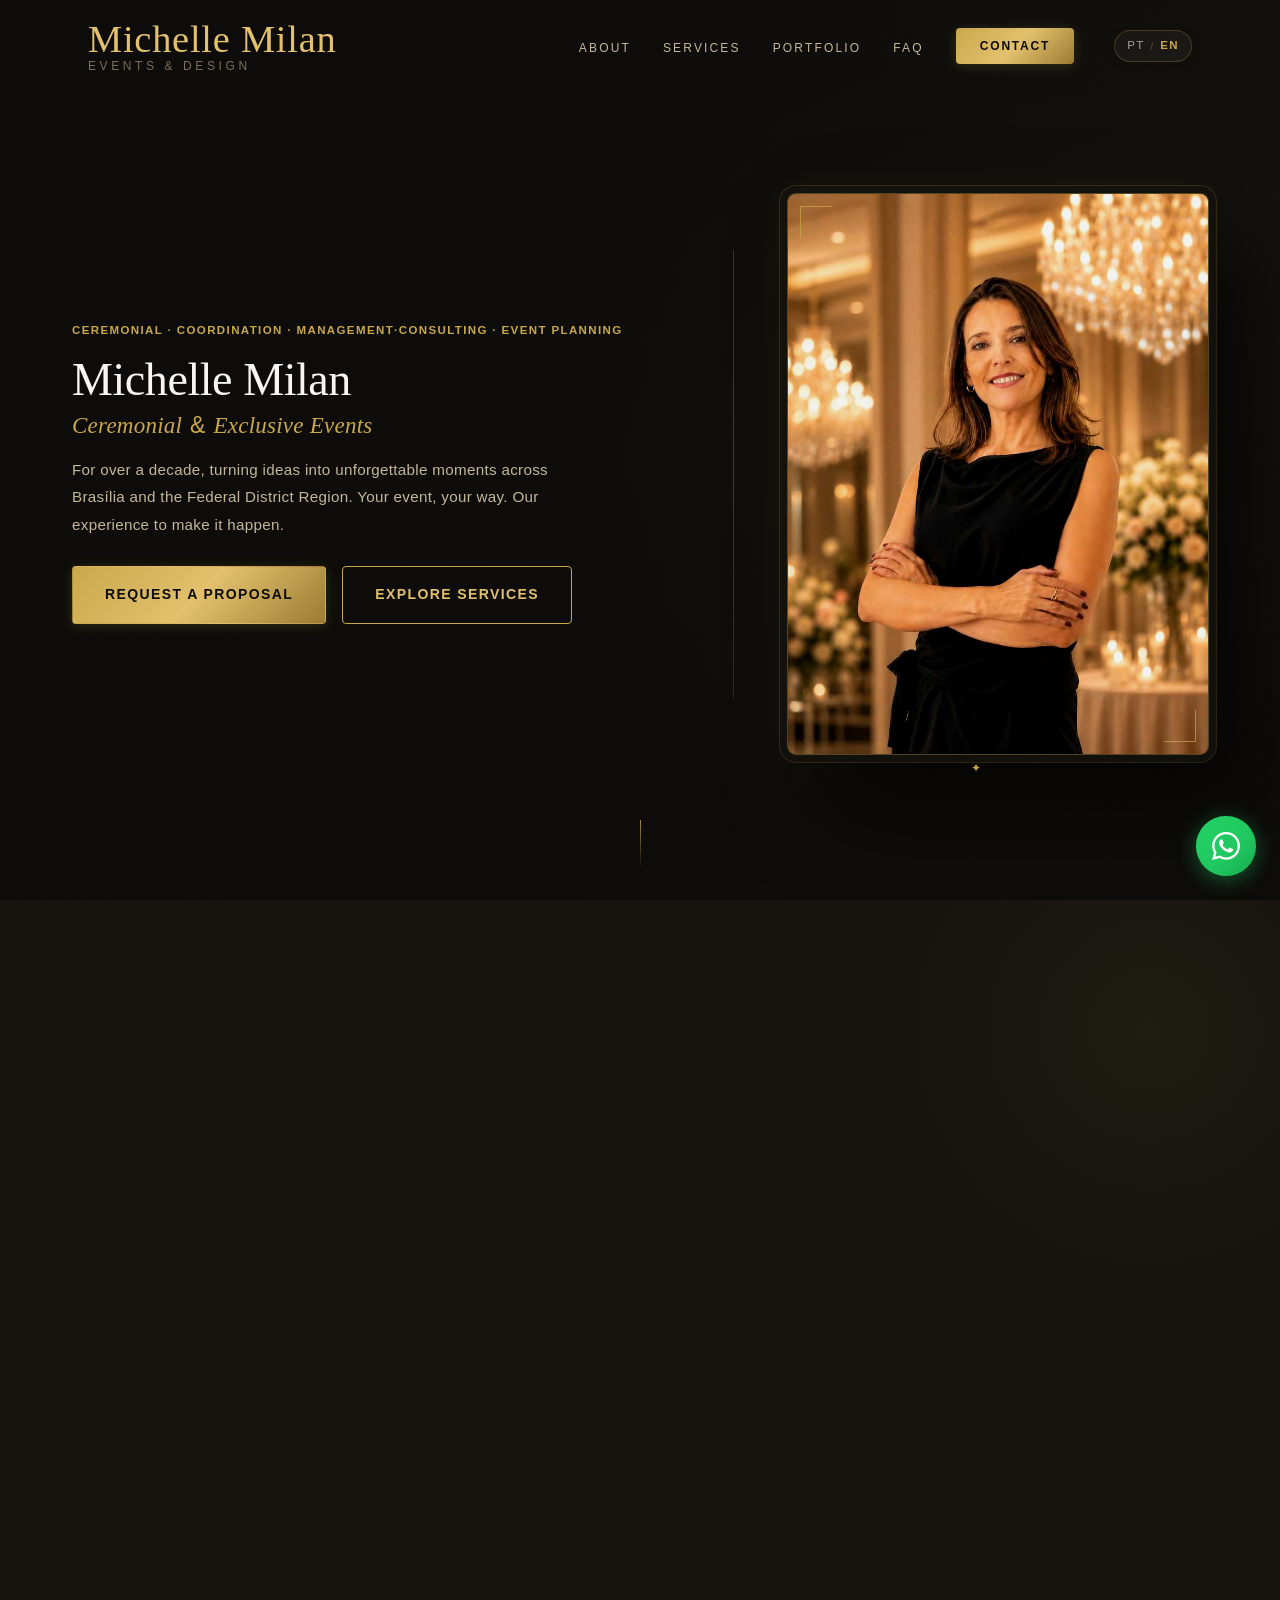
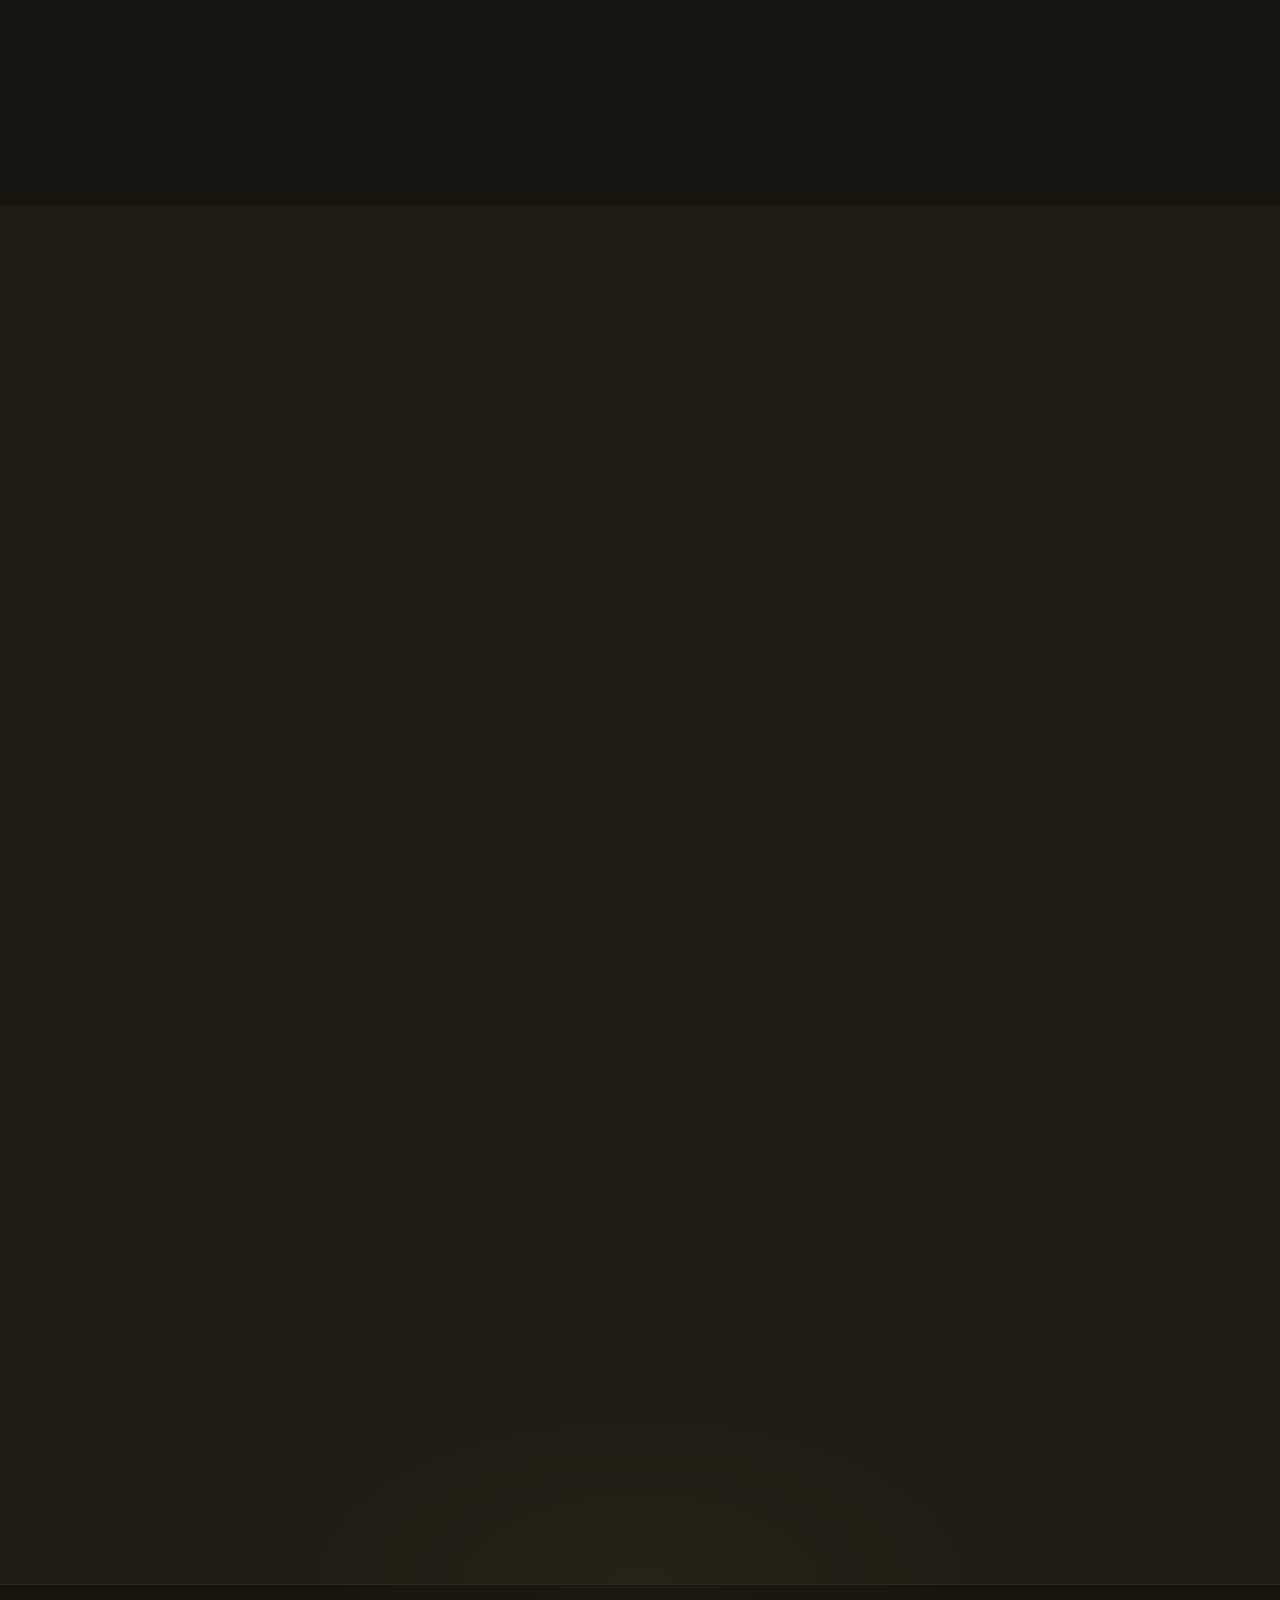
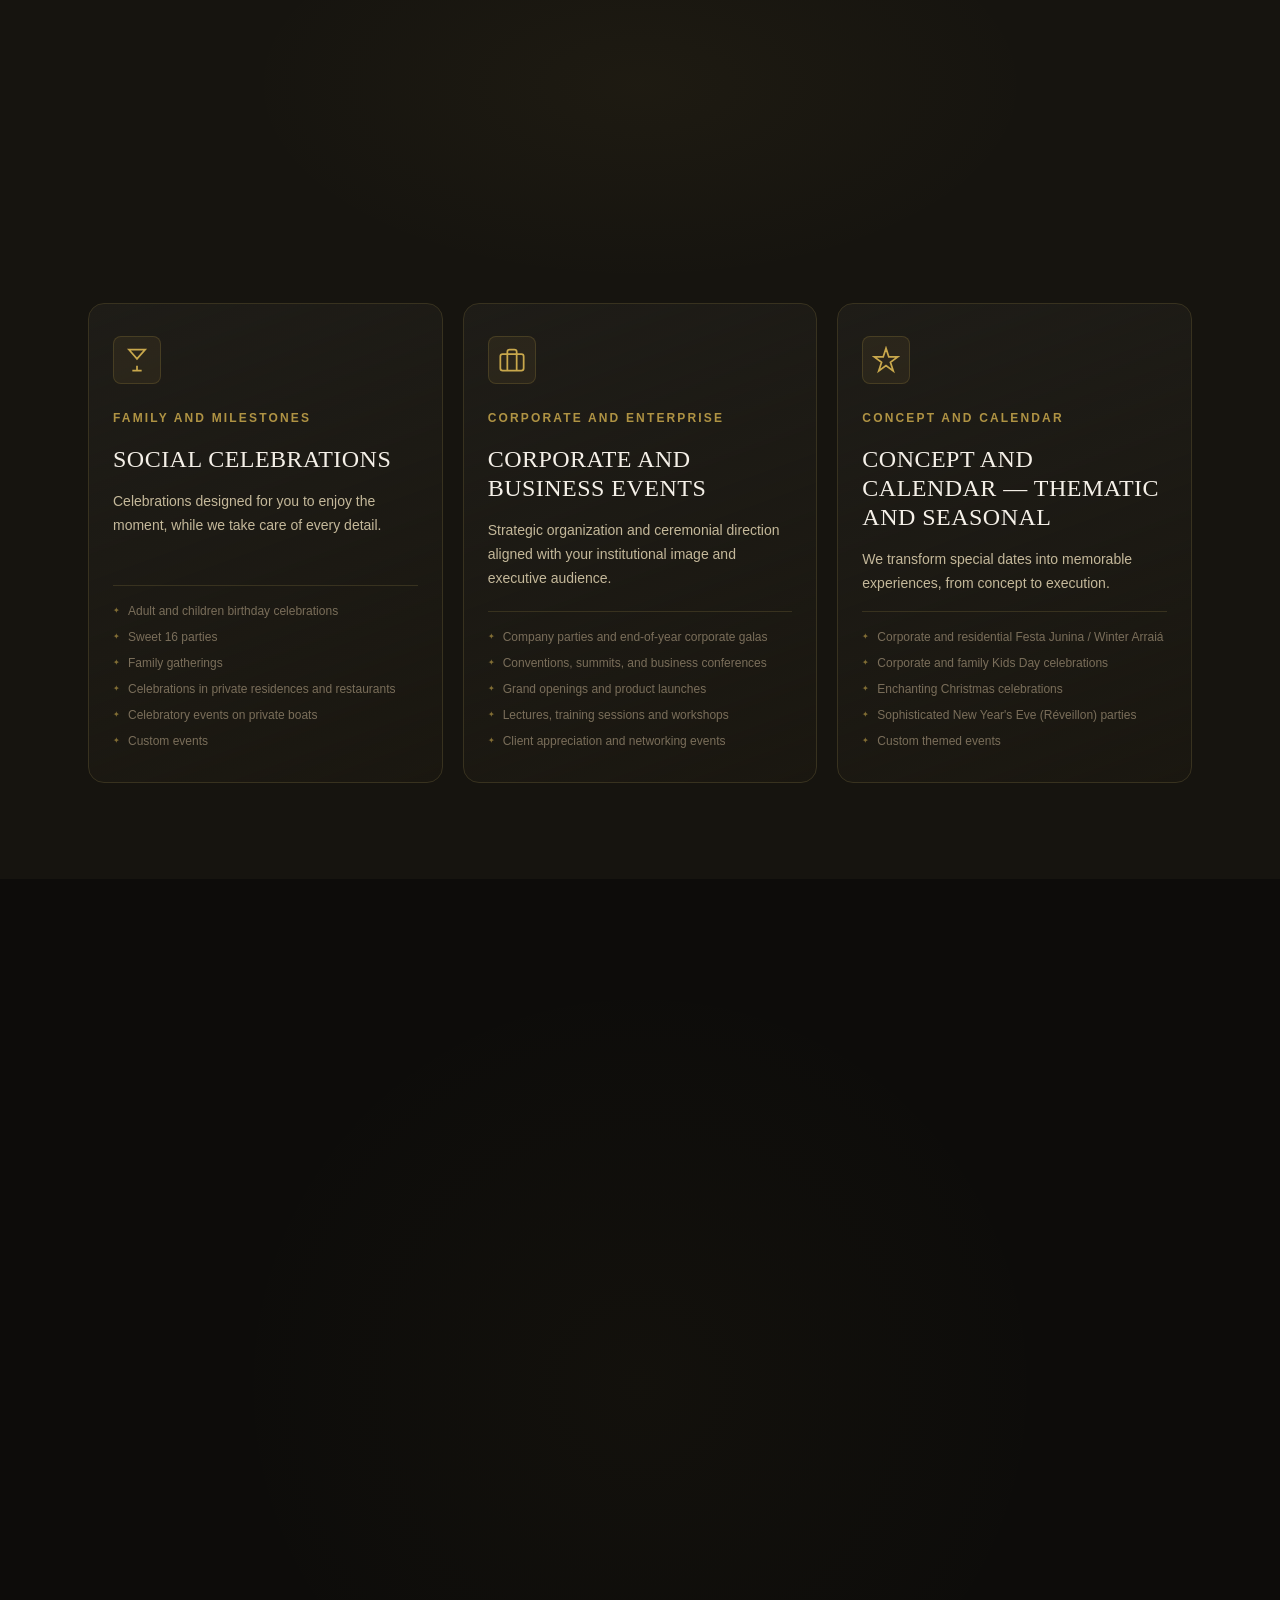
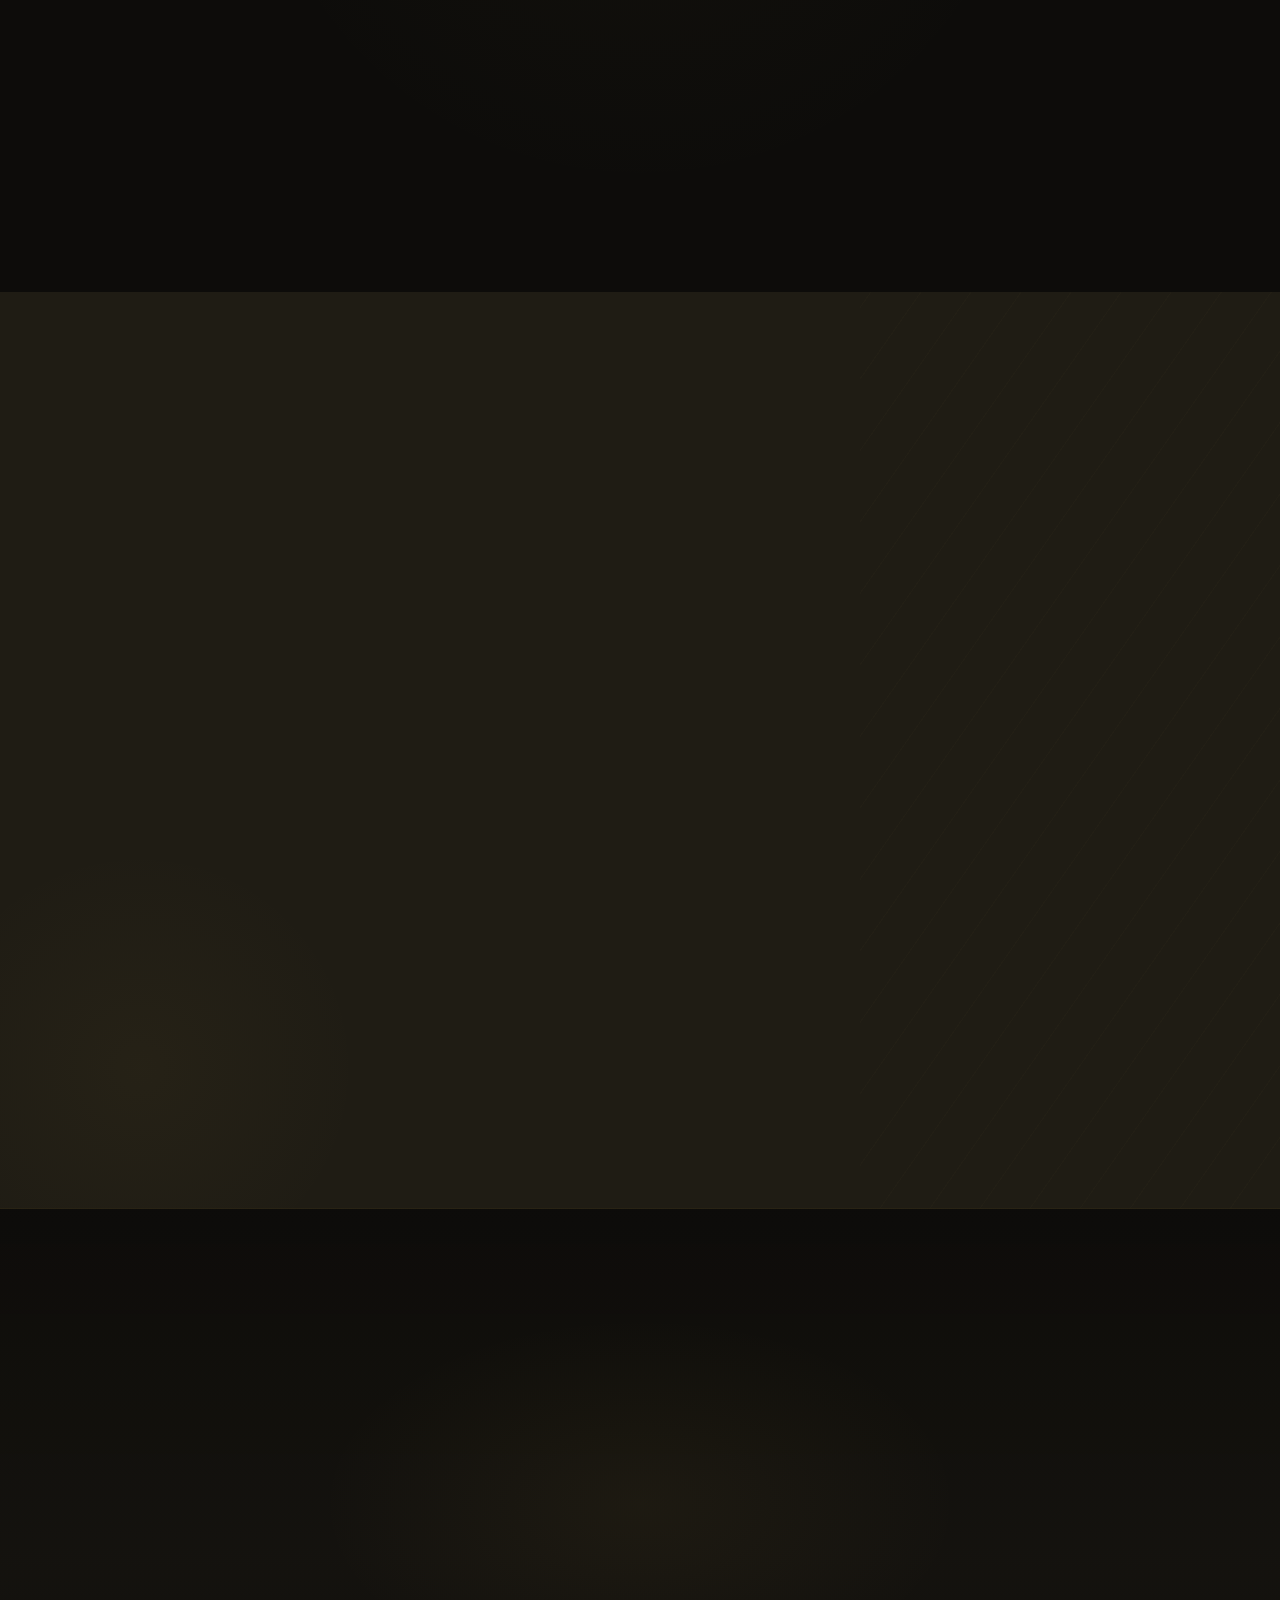
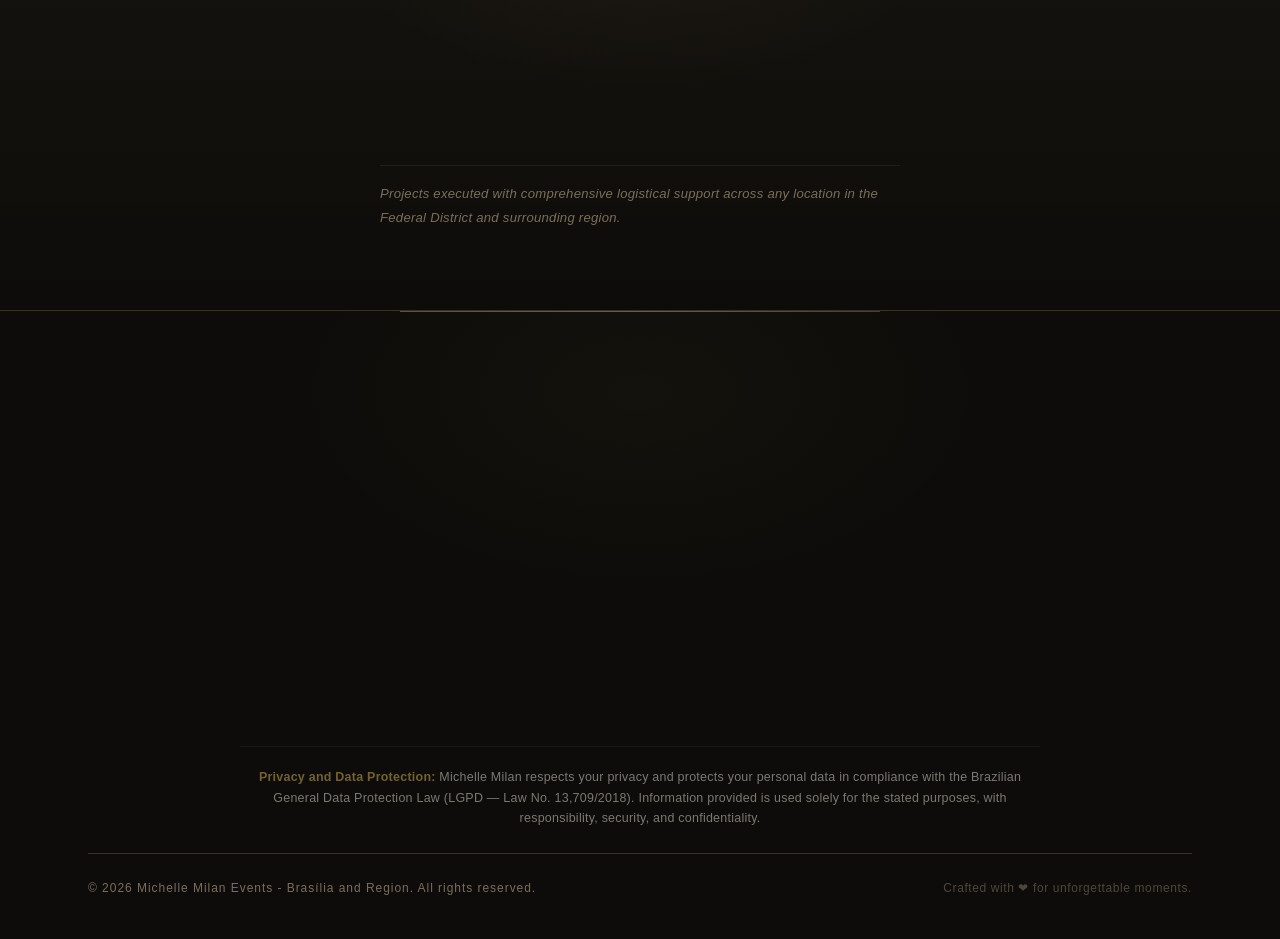
==== commit 1eede136: "style(typography): concluir uniformizacao de cores, caixa alta e remocao de glifos ornamentados" ====
--- a/en/index.html
+++ b/en/index.html
@@ -262,7 +262,7 @@
   <!-- ============================================================
        UNIFIED CSS — Optimized Bundle (Zero Cascading Render Blocking)
   ============================================================ -->
-  <link rel="stylesheet" href="../css/bundle.min.css?v=20260929" />
+  <link rel="stylesheet" href="../css/bundle.min.css?v=20260929b" />
 </head>
 
 <body>
@@ -330,7 +330,7 @@
           <span class="hero-subtitle">Ceremonial · Coordination · Management<span class="hero-sep-desktop"> · </span><br class="hero-br-mobile" />Consulting · Event Planning</span>
           <h1 class="hero-title" id="hero-title">
             Michelle Milan
-            <span class="hero-title-sub">Ceremonial &amp; Exclusive Events</span>
+            <span class="hero-title-sub">Ceremonial <span class="amp-clean">&amp;</span> Exclusive Events</span>
           </h1>
           <p class="hero-description">
             For over a decade, turning ideas into unforgettable moments across Brasília and the Federal District Region. Your event, your way. Our experience to make it happen.
@@ -382,7 +382,7 @@
           <div class="about-content">
             <p class="section-eyebrow">Meet Michelle</p>
             <h2 id="sobre-titulo" class="section-title">
-              Heritage &amp; Dedication<br />
+              HERITAGE AND DEDICATION<br />
               <span class="section-title-sub">Over a decade creating unforgettable celebrations</span>
             </h2>
             <div class="about-divider" aria-hidden="true"></div>
@@ -445,22 +445,22 @@
                 </svg>
               </div>
               <p class="service-tag">Essential Elegance</p>
-              <h3 id="firenze-titulo" class="service-name">Firenze</h3>
+              <h3 id="firenze-titulo" class="service-name">FIRENZE</h3>
               <div class="service-divider" aria-hidden="true"></div>
               <p class="service-description">
                 For clients who have already planned their celebration, but desire the peace of mind knowing everything will be executed with absolute excellence.
               </p>
               <ul class="service-features" aria-label="Features included in Firenze package">
                 <li>
-                  <strong class="feature-label">Peace of Mind:</strong>
+                  <strong class="feature-label">PEACE OF MIND:</strong>
                   <span class="feature-text">Enjoy your celebration without having to manage vendors and staff.</span>
                 </li>
                 <li>
-                  <strong class="feature-label">Organization:</strong>
+                  <strong class="feature-label">ORGANIZATION:</strong>
                   <span class="feature-text">Professional timeline, technical alignment, and setup supervision.</span>
                 </li>
                 <li>
-                  <strong class="feature-label">Excellence:</strong>
+                  <strong class="feature-label">EXCELLENCE:</strong>
                   <span class="feature-text">Flawless precision in executing every detail, protocol, and special moment.</span>
                 </li>
               </ul>
@@ -478,23 +478,23 @@
                     points="12 2 15.09 8.26 22 9.27 17 14.14 18.18 21.02 12 17.77 5.82 21.02 7 14.14 2 9.27 8.91 8.26 12 2" />
                 </svg>
               </div>
-              <p class="service-tag">Strategy &amp; Execution</p>
-              <h3 id="venezia-titulo" class="service-name">Venezia</h3>
+              <p class="service-tag">Strategy and Execution</p>
+              <h3 id="venezia-titulo" class="service-name">VENEZIA</h3>
               <div class="service-divider" aria-hidden="true"></div>
               <p class="service-description">
                 From planning to execution, every step carefully coordinated.
               </p>
               <ul class="service-features" aria-label="Features included in Venezia package">
                 <li>
-                  <strong class="feature-label">Strategic Curation:</strong>
+                  <strong class="feature-label">STRATEGIC CURATION:</strong>
                   <span class="feature-text">The right choices to build a unique event.</span>
                 </li>
                 <li>
-                  <strong class="feature-label">360° Event Vision:</strong>
+                  <strong class="feature-label">360° EVENT VISION:</strong>
                   <span class="feature-text">Every detail connected to create a coherent experience.</span>
                 </li>
                 <li>
-                  <strong class="feature-label">Project Leadership:</strong>
+                  <strong class="feature-label">PROJECT LEADERSHIP:</strong>
                   <span class="feature-text">Clarity and strategy to turn plans into reality.</span>
                 </li>
               </ul>
@@ -511,22 +511,22 @@
                 </svg>
               </div>
               <p class="service-tag">Absolute Exclusivity</p>
-              <h3 id="capri-titulo" class="service-name">Capri</h3>
+              <h3 id="capri-titulo" class="service-name">CAPRI</h3>
               <div class="service-divider" aria-hidden="true"></div>
               <p class="service-description">
                 For those who envision an event built from their own perspective, without following preset formulas.
               </p>
               <ul class="service-features" aria-label="Features included in Capri package">
                 <li>
-                  <strong class="feature-label">Surprising Details:</strong>
+                  <strong class="feature-label">SURPRISING DETAILS:</strong>
                   <span class="feature-text">Small details crafted to create remarkable moments.</span>
                 </li>
                 <li>
-                  <strong class="feature-label">Exclusive Attention:</strong>
+                  <strong class="feature-label">EXCLUSIVE ATTENTION:</strong>
                   <span class="feature-text">Close care for everything that truly matters to you.</span>
                 </li>
                 <li>
-                  <strong class="feature-label">Signature Experiences:</strong>
+                  <strong class="feature-label">SIGNATURE EXPERIENCES:</strong>
                   <span class="feature-text">Exclusive moments and details created especially to make your event unforgettable.</span>
                 </li>
               </ul>
@@ -544,22 +544,22 @@
                 </svg>
               </div>
               <p class="service-tag">Signature Project</p>
-              <h3 id="milano-titulo" class="service-name">Milano</h3>
+              <h3 id="milano-titulo" class="service-name">MILANO</h3>
               <div class="service-divider" aria-hidden="true"></div>
               <p class="service-description">
                 Complementary services and flexible advisory to elevate your event beyond the essentials.
               </p>
               <ul class="service-features" aria-label="Features included in Milano package">
                 <li>
-                  <strong class="feature-label">Hospitality &amp; Guest Care:</strong>
+                  <strong class="feature-label">HOSPITALITY AND GUEST CARE:</strong>
                   <span class="feature-text">Everything designed for the comfort of your guests.</span>
                 </li>
                 <li>
-                  <strong class="feature-label">Production &amp; Logistics:</strong>
+                  <strong class="feature-label">PRODUCTION AND LOGISTICS:</strong>
                   <span class="feature-text">Precise coordination so your event flows with ease and precision.</span>
                 </li>
                 <li>
-                  <strong class="feature-label">Experiences &amp; Details:</strong>
+                  <strong class="feature-label">EXPERIENCES AND DETAILS:</strong>
                   <span class="feature-text">Special elements that give personality to your event.</span>
                 </li>
               </ul>
@@ -605,8 +605,8 @@
                 <path d="M8 21h8m-4-4v4M5 3l7 8 7-8H5z" />
               </svg>
             </div>
-            <p class="segment-tag">Family &amp; Milestones</p>
-            <h3 class="segment-title">Social Celebrations</h3>
+            <p class="segment-tag">Family and Milestones</p>
+            <h3 class="segment-title">SOCIAL CELEBRATIONS</h3>
             <p class="segment-description">
               Celebrations designed for you to enjoy the moment, while we take care of every detail.
             </p>
@@ -628,13 +628,13 @@
                 <path d="M16 21V5a2 2 0 0 0-2-2h-4a2 2 0 0 0-2 2v16" />
               </svg>
             </div>
-            <p class="segment-tag">Corporate &amp; Enterprise</p>
-            <h3 class="segment-title">Corporate &amp; Business Events</h3>
+            <p class="segment-tag">CORPORATE AND ENTERPRISE</p>
+            <h3 class="segment-title">CORPORATE AND BUSINESS EVENTS</h3>
             <p class="segment-description">
               Strategic organization and ceremonial direction aligned with your institutional image and executive audience.
             </p>
             <ul class="segment-list" aria-label="Corporate events coordinated">
-              <li>Company parties &amp; end-of-year corporate galas</li>
+              <li>Company parties and end-of-year corporate galas</li>
               <li>Conventions, summits, and business conferences</li>
               <li>Grand openings and product launches</li>
               <li>Lectures, training sessions and workshops</li>
@@ -649,13 +649,13 @@
                 <path d="M12 2l2.4 7.4h7.6l-6.2 4.5 2.4 7.4-6.2-4.5-6.2 4.5 2.4-7.4-6.2-4.5h7.6z" />
               </svg>
             </div>
-            <p class="segment-tag">Concept &amp; Calendar</p>
-            <h3 class="segment-title">Concept &amp; Calendar — Thematic &amp; Seasonal</h3>
+            <p class="segment-tag">CONCEPT AND CALENDAR</p>
+            <h3 class="segment-title">CONCEPT AND CALENDAR — THEMATIC AND SEASONAL</h3>
             <p class="segment-description">
               We transform special dates into memorable experiences, from concept to execution.
             </p>
             <ul class="segment-list" aria-label="Thematic and seasonal celebrations coordinated">
-              <li>Corporate &amp; residential Festa Junina / Winter Arraiá</li>
+              <li>Corporate and residential Festa Junina / Winter Arraiá</li>
               <li>Corporate and family Kids Day celebrations</li>
               <li>Enchanting Christmas celebrations</li>
               <li>Sophisticated New Year's Eve (Réveillon) parties</li>
@@ -676,7 +676,7 @@
         <div class="section-header">
           <p class="section-eyebrow">Portfolio</p>
           <h2 id="portfolio-titulo" class="section-title">
-            Celebrations &amp; Gatherings<br /><em>Organized in Brasília</em>
+            Celebrations and Gatherings<br /><em>Organized in Brasília</em>
           </h2>
           <p class="section-subtitle">Inspirations from decor setups, banquets, and receptions organized with care and dedication.</p>
         </div>
@@ -774,7 +774,7 @@
               <span class="faq-icon" aria-hidden="true"></span>
             </summary>
             <div class="faq-answer">
-              <p>The <strong>planning &amp; advisory</strong> handles the entire strategic journey: concept consulting, budget guidance, vendor curation and hiring, master timelines, and preliminary alignments. Meanwhile, <strong>ceremonial coordination</strong> is the on-site operational management on the event day: protocol direction, greeting hosts and guests, synchronizing processions/tributes, and supervising all vendors (catering, sound, lighting, photography, and video), ensuring every detail unfolds with punctuality and peace of mind.</p>
+              <p>The <strong>planning and advisory</strong> handles the entire strategic journey: concept consulting, budget guidance, vendor curation and hiring, master timelines, and preliminary alignments. Meanwhile, <strong>ceremonial coordination</strong> is the on-site operational management on the event day: protocol direction, greeting hosts and guests, synchronizing processions/tributes, and supervising all vendors (catering, sound, lighting, photography, and video), ensuring every detail unfolds with punctuality and peace of mind.</p>
             </div>
           </details>
 
@@ -846,8 +846,8 @@
     <section class="section coverage-section" id="cobertura" aria-label="Event Coordination Across Brasília and Region">
       <div class="container">
         <div class="section-header text-center">
-          <p class="section-eyebrow coverage-eyebrow">Presence &amp; Reach</p>
-          <h2 class="section-title">Service Throughout <span class="highlight">Distrito Federal &amp; Region</span></h2>
+          <p class="section-eyebrow coverage-eyebrow">PRESENCE AND REGIONAL REACH</p>
+          <h2 class="section-title">Service Throughout <span class="highlight">Distrito Federal and Region</span></h2>
           <div class="gold-divider" aria-hidden="true"></div>
           <p class="section-subtitle coverage-subtitle">
             Personalized coordination in private residences, gated communities, restaurants, clubs, farm estates, banquet halls, hotels, and corporate venues.
@@ -896,7 +896,7 @@
         <!-- Column 1: Brand -->
         <div class="footer-brand">
           <p class="footer-logo-script">Michelle Milan</p>
-          <p class="footer-logo-sub">Ceremonial &amp; Exclusive Events</p>
+          <p class="footer-logo-sub">Ceremonial <span class="amp-clean">&amp;</span> Exclusive Events</p>
           <p class="footer-tagline">
             Event planning, organization, and ceremonial coordination for celebrations and special gatherings. With dedication, care, and attention to every detail.
           </p>
@@ -984,10 +984,10 @@
       </div>
 
       <div class="footer-privacy-notice">
-        <p><strong>Privacy &amp; Data Protection:</strong> Michelle Milan respects your privacy and protects your personal data in compliance with the Brazilian General Data Protection Law (LGPD — Law No. 13,709/2018). Information provided is used solely for the stated purposes, with responsibility, security, and confidentiality.</p>
+        <p><strong>Privacy and Data Protection:</strong> Michelle Milan respects your privacy and protects your personal data in compliance with the Brazilian General Data Protection Law (LGPD — Law No. 13,709/2018). Information provided is used solely for the stated purposes, with responsibility, security, and confidentiality.</p>
       </div>
       <div class="footer-bottom">
-        <p class="footer-copy">&copy; <span id="footer-year"></span> Michelle Milan Events - Brasília &amp; Region. All rights reserved.</p>
+        <p class="footer-copy">&copy; <span id="footer-year"></span> Michelle Milan Events - Brasília and Region. All rights reserved.</p>
         <p class="footer-credit">Crafted with &#10084; for unforgettable moments.</p>
       </div>
 
--- a/css/bundle.min.css
+++ b/css/bundle.min.css
@@ -1 +1 @@
-:root{--color-dark-deep:#0d0c0a;--color-dark:#16140f;--color-dark-mid:#1f1c14;--color-dark-soft:#2a2519;--color-dark-border:#38321f;--color-gold:#c9a84c;--color-gold-light:#e2c06d;--color-gold-dark:#9b7d32;--color-gold-pale:#f0dfa0;--color-nude:#d4b896;--color-nude-light:#e8d5bf;--color-nude-dark:#a8886a;--color-text-primary:#f5f0e8;--color-text-secondary:#c4b89a;--color-text-muted:#7a6e5a;--color-text-inverse:#0d0c0a;--color-surface-1:#1a1710;--color-surface-2:#222018;--color-overlay:rgba(13, 12, 10, 0.72);--gradient-gold:linear-gradient(135deg, #c9a84c 0%, #e2c06d 50%, #9b7d32 100%);--gradient-dark:linear-gradient(180deg, #0d0c0a 0%, #16140f 100%);--gradient-hero:linear-gradient(135deg, #0d0c0a 0%, #1f1c14 60%, #0d0c0a 100%);--gradient-overlay:linear-gradient(to right, rgba(13,12,10,0.96) 40%, rgba(13,12,10,0.4) 100%);--font-serif:'Cormorant Garamond',Georgia,'Times New Roman',serif;--font-heading:'Cormorant Garamond',Georgia,'Times New Roman',serif;--font-sans:'Montserrat','Helvetica Neue',Arial,sans-serif;--font-script:'Great Vibes',cursive;--fs-xs:0.75rem;--fs-sm:0.875rem;--fs-base:1rem;--fs-md:1.125rem;--fs-lg:1.25rem;--fs-xl:1.5rem;--fs-2xl:2rem;--fs-3xl:2.5rem;--fs-4xl:3rem;--fs-5xl:3.75rem;--fs-6xl:4.5rem;--fw-light:300;--fw-regular:400;--fw-medium:500;--fw-semibold:600;--space-1:0.25rem;--space-2:0.5rem;--space-3:0.75rem;--space-4:1rem;--space-5:1.25rem;--space-6:1.5rem;--space-8:2rem;--space-10:2.5rem;--space-12:3rem;--space-16:4rem;--space-20:5rem;--space-24:6rem;--space-32:8rem;--radius-sm:4px;--radius-md:8px;--radius-lg:16px;--radius-xl:24px;--radius-full:9999px;--shadow-gold-sm:0 2px 12px rgba(201, 168, 76, 0.20);--shadow-gold-md:0 4px 24px rgba(201, 168, 76, 0.30);--shadow-gold-lg:0 8px 48px rgba(201, 168, 76, 0.25);--shadow-dark-sm:0 4px 16px rgba(0, 0, 0, 0.40);--shadow-dark-lg:0 16px 64px rgba(0, 0, 0, 0.60);--transition-fast:150ms ease;--transition-base:300ms ease;--transition-slow:500ms ease;--transition-luxury:600ms cubic-bezier(0.25, 0.46, 0.45, 0.94);--container-max:1200px;--container-pad:var(--space-6);--header-height:80px;--z-base:0;--z-card:10;--z-header:100;--z-modal:200;--z-float:300;--z-overlay:400;--z-backdrop:1040;--z-drawer:1050}*,::after,::before{box-sizing:border-box;margin:0;padding:0}html{scroll-behavior:smooth;font-size:16px;-webkit-text-size-adjust:100%}body{background-color:var(--color-dark);color:var(--color-text-primary);font-family:var(--font-sans);font-weight:var(--fw-regular);font-size:var(--fs-base);line-height:1.7;-webkit-font-smoothing:antialiased;-moz-osx-font-smoothing:grayscale;overflow-x:hidden}img,video{max-width:100%;height:auto;display:block}a{color:inherit;text-decoration:none;transition:color var(--transition-base)}button{cursor:pointer;border:none;background:0 0;font:inherit;color:inherit}ol,ul{list-style:none}p{line-height:1.8}strong{font-weight:var(--fw-semibold);color:var(--color-gold-light)}em{font-style:italic;color:var(--color-gold)}hr{border:none;border-top:1px solid var(--color-dark-border);margin:var(--space-8) 0}h1,h2,h3,h4,h5,h6{font-family:var(--font-serif);font-weight:var(--fw-light);line-height:1.2;color:var(--color-text-primary);letter-spacing:.02em}h1{font-size:var(--fs-3xl)}h2{font-size:var(--fs-2xl)}h3{font-size:var(--fs-xl)}h4{font-size:var(--fs-lg)}h5{font-size:var(--fs-md)}h6{font-size:var(--fs-base)}@media (min-width:768px){h1{font-size:var(--fs-4xl)}h2{font-size:var(--fs-3xl)}h3{font-size:var(--fs-2xl)}}@media (min-width:1024px){h1{font-size:var(--fs-5xl)}h2{font-size:var(--fs-4xl)}h3{font-size:var(--fs-2xl)}}.section-eyebrow{font-family:var(--font-sans);font-size:var(--fs-xs);font-weight:var(--fw-semibold);letter-spacing:.25em;text-transform:uppercase;color:var(--color-gold);display:block;margin-bottom:var(--space-3)}.section-title{font-family:var(--font-serif);font-weight:var(--fw-light);color:var(--color-text-primary);line-height:1.1}.section-title em{font-style:italic;color:var(--color-gold)}.section-subtitle{font-family:var(--font-sans);font-size:var(--fs-md);font-weight:var(--fw-light);color:var(--color-text-secondary);line-height:1.7;max-width:540px;margin:0 auto}.section-header{text-align:center;margin-bottom:var(--space-16)}.section-header .section-title{margin-bottom:var(--space-4)}.section-header .section-subtitle{margin-top:var(--space-5)}.container{width:100%;max-width:var(--container-max);margin-inline:auto;padding-inline:var(--container-pad)}@media (min-width:768px){.container{padding-inline:var(--space-8)}}@media (min-width:1024px){.container{padding-inline:var(--space-12)}}.section-padding{padding-block:var(--space-20)}@media (min-width:1024px){.section-padding{padding-block:var(--space-32)}}.desktop-only{display:none}@media (min-width:768px){.desktop-only{display:inline}}.btn{display:inline-flex;align-items:center;justify-content:center;gap:var(--space-2);font-family:var(--font-sans);font-size:var(--fs-sm);font-weight:var(--fw-semibold);letter-spacing:.12em;text-transform:uppercase;text-decoration:none;padding:var(--space-4) var(--space-8);border-radius:var(--radius-sm);cursor:pointer;transition:background-color var(--transition-luxury),color var(--transition-luxury),border-color var(--transition-luxury),box-shadow var(--transition-luxury),transform var(--transition-base);position:relative;overflow:hidden;white-space:nowrap}.btn-primary{background:var(--gradient-gold);color:var(--color-text-inverse);border:1px solid transparent;box-shadow:var(--shadow-gold-sm)}.btn-primary:focus-visible,.btn-primary:hover{background:linear-gradient(135deg,#e2c06d 0,#c9a84c 50%,#b8922e 100%);box-shadow:var(--shadow-gold-md);transform:translateY(-2px)}.btn-primary:active{transform:translateY(0);box-shadow:var(--shadow-gold-sm)}.btn-secondary{background:0 0;color:var(--color-gold-light);border:1px solid var(--color-gold)}.btn-secondary:focus-visible,.btn-secondary:hover{background:rgba(201,168,76,.1);color:var(--color-gold-pale);border-color:var(--color-gold-light);transform:translateY(-2px)}.btn-secondary:active{transform:translateY(0)}.gold-divider{width:60px;height:1px;background:var(--gradient-gold);margin:var(--space-5) auto}.gold-divider--left{margin-left:0}@keyframes fadeInUp{from{opacity:0;transform:translateY(32px)}to{opacity:1;transform:translateY(0)}}@keyframes fadeIn{from{opacity:0}to{opacity:1}}@keyframes lineGrow{from{transform:scaleX(0)}to{transform:scaleX(1)}}@keyframes pulse-ring{0%{transform:scale(1);box-shadow:0 0 0 0 rgba(201,168,76,.5)}70%{transform:scale(1.03);box-shadow:0 0 0 14px rgba(201,168,76,0)}100%{transform:scale(1);box-shadow:0 0 0 0 rgba(201,168,76,0)}}@keyframes shimmer{0%{left:-100%}100%{left:200%}}.reveal{opacity:0;transform:translateY(32px);transition:opacity .7s cubic-bezier(.25, .46, .45, .94),transform .7s cubic-bezier(.25, .46, .45, .94)}.reveal.visible{opacity:1;transform:translateY(0)}.reveal-delay-1{transition-delay:0.1s}.reveal-delay-2{transition-delay:0.2s}.reveal-delay-3{transition-delay:0.3s}.reveal-delay-4{transition-delay:0.4s}:focus-visible{outline:2px solid var(--color-gold);outline-offset:4px;border-radius:var(--radius-sm)}@media (prefers-reduced-motion:reduce){*,::after,::before{animation-duration:0s!important;animation-iteration-count:1!important;transition-duration:0s!important;scroll-behavior:auto!important}.reveal{opacity:1;transform:none}}.skip-link{position:absolute;top:-100%;left:var(--space-4);z-index:var(--z-overlay);background:var(--color-gold);color:var(--color-text-inverse);padding:var(--space-2) var(--space-4);font-size:var(--fs-sm);font-weight:var(--fw-semibold);border-radius:var(--radius-sm);transition:top var(--transition-fast)}.skip-link:focus{top:var(--space-4)}::-webkit-scrollbar{width:6px}::-webkit-scrollbar-track{background:var(--color-dark-deep)}::-webkit-scrollbar-thumb{background:var(--color-gold-dark);border-radius:var(--radius-full)}::-webkit-scrollbar-thumb:hover{background:var(--color-gold)}::selection{background:rgba(201,168,76,.25);color:var(--color-gold-pale)}.site-header{position:fixed;top:0;left:0;right:0;z-index:100;width:100%;background:0 0;transition:padding var(--transition-slow)}.site-header.menu-open,.site-header:has(.nav-menu.is-open){z-index:1050}.site-header::after{content:'';position:absolute;inset:0;z-index:-1;background:0 0;backdrop-filter:blur(0px);-webkit-backdrop-filter:blur(0px);transition:background-color var(--transition-slow),backdrop-filter var(--transition-slow),box-shadow var(--transition-slow)}.site-header::before{content:'';position:absolute;top:0;left:0;right:0;height:1px;background:var(--gradient-gold);opacity:0;transition:opacity var(--transition-slow);z-index:1}.site-header.scrolled::after{background:rgba(18,16,14,.85);backdrop-filter:blur(10px);-webkit-backdrop-filter:blur(10px);box-shadow:0 1px 0 rgba(201,168,76,.15),var(--shadow-dark-sm)}.site-header.scrolled::before{opacity:1}.nav-container{display:flex;align-items:center;justify-content:space-between;max-width:var(--container-max);margin-inline:auto;padding:var(--space-5) var(--space-6);gap:var(--space-8);transition:padding var(--transition-slow)}.site-header.scrolled .nav-container{padding-block:var(--space-4)}@media (min-width:768px){.nav-container{padding-inline:var(--space-8)}}@media (min-width:1024px){.nav-container{padding-inline:var(--space-12)}}.nav-logo{display:flex;flex-direction:column;align-items:flex-start;text-decoration:none;cursor:pointer;flex-shrink:0;transition:opacity var(--transition-base);line-height:1}.nav-logo:hover{opacity:.85}.logo-script{font-family:var(--font-script);font-size:2rem;color:var(--color-gold-light);line-height:1;letter-spacing:.02em;transition:color var(--transition-base);display:block}@media (min-width:768px){.logo-script{font-size:2.4rem}}.logo-subtitle{font-family:var(--font-sans);font-size:var(--fs-xs);font-weight:var(--fw-light);letter-spacing:.3em;text-transform:uppercase;color:var(--color-text-muted);margin-top:2px;display:block;transition:color var(--transition-base)}.nav-logo:hover .logo-subtitle{color:var(--color-text-secondary)}.nav-menu{display:none;align-items:center;gap:var(--space-8);list-style:none;margin:0;padding:0}@media (min-width:1024px){.nav-menu{display:flex;position:relative}}.nav-link{font-family:var(--font-sans);font-size:var(--fs-xs);font-weight:var(--fw-medium);letter-spacing:.18em;text-transform:uppercase;color:var(--color-text-secondary);text-decoration:none;position:relative;padding-bottom:var(--space-1);transition:color var(--transition-base)}.nav-link::after{content:'';position:absolute;bottom:-4px;left:0;width:100%;height:1px;background:var(--gradient-gold);transform:scaleX(0);transform-origin:right;transition:transform .4s cubic-bezier(.25, .46, .45, .94)}.nav-link:focus-visible,.nav-link:hover{color:var(--color-gold-light)}.nav-link:focus-visible::after,.nav-link:hover::after{transform:scaleX(1);transform-origin:left}.nav-link.active{color:var(--color-gold)}.nav-link.active::after{transform:scaleX(1);transform-origin:left;background:var(--gradient-gold)}.nav-cta{display:inline-flex;align-items:center;justify-content:center;font-family:var(--font-sans);font-size:var(--fs-xs);font-weight:var(--fw-semibold);letter-spacing:.15em;text-transform:uppercase;color:var(--color-text-inverse);text-decoration:none;background:var(--gradient-gold);padding:var(--space-2) var(--space-6);border-radius:var(--radius-sm);box-shadow:var(--shadow-gold-sm);white-space:nowrap;transition:box-shadow var(--transition-base),transform var(--transition-base),filter var(--transition-base);position:relative;overflow:hidden}.nav-cta::before{content:'';position:absolute;top:0;left:-100%;width:60%;height:100%;background:linear-gradient(120deg,transparent 0,rgba(255,255,255,.18) 50%,transparent 100%);transition:left var(--transition-luxury)}.nav-cta:focus-visible,.nav-cta:hover{box-shadow:var(--shadow-gold-md);transform:translateY(-1px);filter:brightness(1.08)}.nav-cta:focus-visible::before,.nav-cta:hover::before{left:150%}.nav-cta:active{transform:translateY(0)}.nav-hamburger{display:flex;flex-direction:column;justify-content:space-between;align-items:flex-end;width:48px;height:48px;padding:15px 10px;margin-right:-10px;cursor:pointer;background:0 0;border:none;position:relative;z-index:1060;flex-shrink:0;-webkit-tap-highlight-color:transparent}@media (min-width:1024px){.nav-hamburger{display:none}}.hamburger-line{display:block;width:100%;height:1px;background:var(--color-gold-light);border-radius:var(--radius-full);transform-origin:center;transition:transform var(--transition-base),opacity var(--transition-base),width var(--transition-base),background-color var(--transition-base)}.hamburger-line:nth-child(2){width:70%}.nav-hamburger[aria-expanded=true]{position:relative;z-index:1060}.nav-hamburger[aria-expanded=true] .hamburger-line:first-child{transform:translateY(8.5px) rotate(45deg)}.nav-hamburger[aria-expanded=true] .hamburger-line:nth-child(2){opacity:0;transform:translateX(8px)}.nav-hamburger[aria-expanded=true] .hamburger-line:nth-child(3){transform:translateY(-8.5px) rotate(-45deg);width:100%}@media (max-width:1023px){.nav-menu{display:flex;flex-direction:column;align-items:flex-start;gap:0;position:fixed;top:0;right:0;left:0;width:100%!important;max-width:100%!important;height:100dvh;padding:calc(var(--header-height,80px) + .75rem) var(--space-6) var(--space-8);background:#0d0b09!important;border-left:none;box-shadow:none;background-image:linear-gradient(to bottom,rgba(201,168,76,.08) 0,transparent 30%);transform:translateX(100%);z-index:1050;visibility:hidden;opacity:0;transition:transform var(--transition-luxury),opacity var(--transition-luxury),visibility var(--transition-luxury);overflow-y:auto;overscroll-behavior:contain}.nav-menu.is-open{transform:translateX(0);visibility:visible;opacity:1;z-index:1050}.nav-menu li{width:100%;border-bottom:1px solid var(--color-dark-border)}.nav-menu li:last-child{border-bottom:none;margin-top:var(--space-4,1rem);padding-top:var(--space-4,1rem);border-top:1px solid var(--color-dark-border)}.nav-link{display:block;width:100%;font-size:var(--fs-sm);letter-spacing:.18em;padding:.85rem 0;color:var(--color-text-secondary)}.nav-link::after{display:none}.nav-link.active,.nav-link:hover{color:var(--color-gold-light);padding-left:var(--space-3)}.nav-item-cta,.nav-menu li:has(.nav-cta){border-bottom:none;margin-top:1.25rem;padding-top:.25rem}.nav-cta{display:flex;align-items:center;justify-content:center;width:100%;text-align:center;padding:.85rem var(--space-6);font-size:var(--fs-xs);letter-spacing:.15em}.nav-backdrop{display:none;position:fixed;inset:0;background:rgba(0,0,0,.65);z-index:1040;backdrop-filter:blur(2px);-webkit-backdrop-filter:blur(2px);opacity:0;transition:opacity var(--transition-base)}.nav-backdrop.is-visible{display:block;opacity:1;z-index:1040}}@media (max-width:1023px){.nav-menu::after{content:'MM';position:absolute;bottom:var(--space-8);right:var(--space-8);font-family:var(--font-script);font-size:6rem;color:rgba(201,168,76,.04);pointer-events:none;line-height:1;user-select:none}}.nav-item-lang{display:flex;align-items:center}.lang-switcher{display:inline-flex;align-items:center;gap:.35rem;background:rgba(255,255,255,.04);border:1px solid rgba(201,168,76,.25);border-radius:var(--radius-full,9999px);padding:.35rem .75rem;margin-left:.5rem;font-family:var(--font-sans, "Montserrat", sans-serif);font-size:.72rem;letter-spacing:.12em;font-weight:500;backdrop-filter:blur(8px);-webkit-backdrop-filter:blur(8px);box-shadow:0 2px 8px rgba(0,0,0,.2);transition:border-color var(--transition-base),box-shadow var(--transition-base)}.lang-switcher:hover{border-color:rgba(201,168,76,.5);box-shadow:0 4px 16px rgba(201,168,76,.15)}.lang-btn{color:#a8a59b;text-decoration:none;transition:color .3s ease,text-shadow .3s ease;cursor:pointer;line-height:1}a.lang-btn:hover{color:#fff;text-shadow:0 0 8px rgba(201,168,76,.6)}.lang-btn.active{color:var(--color-gold,#c9a84c);font-weight:700;cursor:default}.lang-divider{color:rgba(201,168,76,.35);font-size:.68rem;user-select:none}@media (max-width:1023px){.nav-item-lang{width:100%;display:flex;justify-content:center;align-items:center;margin-top:1.25rem;padding-top:1.25rem;margin-bottom:2rem;border-top:1px solid var(--color-dark-border,rgba(201,168,76,.15));border-bottom:none}.nav-item-lang .lang-switcher{margin:0 auto;display:inline-flex;justify-content:center;align-items:center;padding:.45rem 1.2rem;font-size:.8rem}}.hero,.section-hero{position:relative;min-height:100dvh;display:flex;align-items:center;justify-content:center;overflow:hidden;background-color:var(--color-dark-deep);width:100%}.hero::before,.section-hero::before{content:'';position:absolute;inset:0;background:radial-gradient(ellipse 80% 60% at 75% 50%,rgba(201,168,76,.06) 0,transparent 70%),radial-gradient(ellipse 60% 80% at 10% 80%,rgba(212,184,150,.04) 0,transparent 60%),linear-gradient(160deg,#0d0c0a 0,#16140f 50%,#0d0c0a 100%);z-index:0}.hero::after,.section-hero::after{content:'';position:absolute;inset:0;background-image:url("data:image/svg+xml,%3Csvg viewBox='0 0 256 256' xmlns='http://www.w3.org/2000/svg'%3E%3Cfilter id='noise'%3E%3CfeTurbulence type='fractalNoise' baseFrequency='0.9' numOctaves='4' stitchTiles='stitch'/%3E%3C/filter%3E%3Crect width='100%25' height='100%25' filter='url(%23noise)' opacity='0.035'/%3E%3C/svg%3E");opacity:.4;z-index:1;pointer-events:none}.hero-overlay{position:absolute;inset:0;background:linear-gradient(to bottom,rgba(13,12,10,.2) 0,rgba(13,12,10,.6) 70%,rgba(13,12,10,.95) 100%);z-index:2;pointer-events:none}.hero .container,.hero-container,.hero-grid{width:100%;position:relative;z-index:3}.hero-content{position:relative;z-index:3;width:100%}.hero-eyebrow,.hero-subtitle{font-family:var(--font-sans);font-size:clamp(.62rem, 2.2vw, .72rem);font-weight:var(--fw-semibold,600);letter-spacing:.12em;text-transform:uppercase;color:var(--color-gold,#c9a84c);margin-bottom:.5rem;opacity:0;animation:heroFadeUp .9s cubic-bezier(.25,.46,.45,.94) .2s forwards}.hero-br-mobile{display:block}.hero-sep-desktop{display:none}@media (max-width:1023px){.hero-eyebrow,.hero-subtitle{display:block;text-align:center;max-width:320px;margin:0 auto .6rem auto;line-height:1.4}.hero-eyebrow::after,.hero-eyebrow::before,.hero-subtitle::after,.hero-subtitle::before{display:none!important}}.hero-title{font-family:var(--font-serif, "Playfair Display", serif);font-size:clamp(1.85rem, 5.2vw, 2.4rem);font-weight:400;line-height:1.15;color:#f7f6f2;margin:.35rem 0 .75rem 0;letter-spacing:-.01em;word-break:normal;opacity:0;animation:heroFadeUp 1s cubic-bezier(.25,.46,.45,.94) .4s forwards}.hero-title em,.hero-title-sub{display:block;font-family:var(--font-serif, "Playfair Display", serif);font-style:italic;color:var(--color-gold,#c9a84c);font-weight:400;font-size:clamp(1.05rem, 2.8vw, 1.65rem);margin-top:.25rem;line-height:1.2;letter-spacing:.01em}.hero-description{font-family:var(--font-sans);font-size:var(--fs-sm);font-weight:var(--fw-light);line-height:1.65;color:var(--color-text-secondary);margin-bottom:1.25rem;letter-spacing:.02em;max-width:440px;opacity:0;animation:heroFadeUp 1s cubic-bezier(.25,.46,.45,.94) .6s forwards}.hero-actions{display:flex;flex-wrap:wrap;gap:.75rem;align-items:center;width:100%;opacity:0;animation:heroFadeUp 1s cubic-bezier(.25,.46,.45,.94) .8s forwards}.hero-actions .btn{padding:.85rem 1.6rem;font-size:.8rem;letter-spacing:.1em}.hero-actions .btn-primary{position:relative;overflow:hidden}.hero-actions .btn-primary::after{content:'';position:absolute;top:0;left:-100%;width:60%;height:100%;background:linear-gradient(120deg,transparent 0,rgba(255,255,255,.22) 50%,transparent 100%);animation:btnShimmer 3.5s ease-in-out 2s infinite}.hero-image-wrapper{position:relative;z-index:3;opacity:0;animation:heroImageIn 1.2s cubic-bezier(.25,.46,.45,.94) .3s forwards}.hero-image-frame{position:relative;border-radius:var(--radius-md);overflow:hidden;flex-shrink:0;box-shadow:0 0 0 1px rgba(201,168,76,.3),0 0 0 5px rgba(13,12,10,.8),0 0 0 6px rgba(201,168,76,.15),var(--shadow-dark-lg);background:var(--color-dark-soft)}.hero-image-frame::after,.hero-image-frame::before{content:'';position:absolute;width:24px;height:24px;z-index:4;opacity:.7}.hero-image-frame::before{top:12px;left:12px;border-top:1px solid var(--color-gold);border-left:1px solid var(--color-gold)}.hero-image-frame::after{bottom:12px;right:12px;border-bottom:1px solid var(--color-gold);border-right:1px solid var(--color-gold)}.hero-image{width:100%;height:100%;object-fit:cover;object-position:center top;display:block;filter:contrast(1.04) brightness(.95);transition:transform var(--transition-luxury),filter var(--transition-luxury)}.hero-image-frame:hover .hero-image{transform:scale(1.03);filter:contrast(1.06) brightness(1)}.hero-image-frame>.hero-image::after{content:'';position:absolute;inset:0;background:linear-gradient(to bottom,transparent 60%,rgba(13,12,10,.4) 100%);pointer-events:none;z-index:1}.hero-image-wrapper::before{content:'';position:absolute;top:10%;left:-16px;width:1px;height:80%;background:var(--gradient-gold);opacity:.25;transform-origin:top;animation:lineGrow 1.5s cubic-bezier(.25,.46,.45,.94) 1s forwards;transform:scaleY(0)}.hero-image-wrapper::after{content:'✦';position:absolute;bottom:-24px;left:50%;transform:translateX(-50%);font-size:var(--fs-xs);color:var(--color-gold);opacity:.5;letter-spacing:.5em;animation:fadeIn 1s ease 1.5s forwards;opacity:0}.hero-scroll-indicator{position:absolute;bottom:var(--space-8);left:50%;transform:translateX(-50%);z-index:4;display:flex;flex-direction:column;align-items:center;gap:var(--space-2);opacity:0;animation:fadeIn 1s ease 1.8s forwards}.scroll-line{display:block;width:1px;height:48px;background:linear-gradient(to bottom,rgba(201,168,76,.8),rgba(201,168,76,0));animation:scrollPulse 2.5s ease-in-out 2s infinite;transform-origin:top}@keyframes heroFadeUp{from{opacity:0;transform:translateY(28px)}to{opacity:1;transform:translateY(0)}}@keyframes heroImageIn{from{opacity:0;transform:scale(.94) translateY(20px)}to{opacity:1;transform:scale(1) translateY(0)}}@keyframes scrollPulse{0%,100%{transform:scaleY(0);opacity:0}30%,70%{transform:scaleY(1);opacity:1}}@keyframes btnShimmer{0%{left:-100%}100%{left:200%}}@media (max-width:1023px){.hero,.section-hero{height:100svh!important;min-height:100svh!important;max-height:100svh!important;overflow:hidden!important;display:flex!important;flex-direction:column!important;justify-content:space-between!important;align-items:center!important;padding-top:calc(var(--header-height,80px) + .5rem)!important;padding-bottom:2rem!important;padding-left:1.5rem!important;padding-right:1.5rem!important;box-sizing:border-box!important}.hero .container,.hero-container,.hero-grid{display:flex!important;flex-direction:column!important;align-items:center!important;justify-content:center!important;text-align:center!important;width:100%!important;max-width:480px!important;margin:auto!important;padding:0!important;min-height:auto!important;gap:0!important}.hero-image-wrapper{order:1!important;display:flex!important;justify-content:center!important;align-items:center!important;margin:0 auto!important;margin-bottom:clamp(1.2rem,3vh,1.8rem)!important;width:100%!important}.hero-image-frame{width:min(165px,40vw)!important;max-width:175px!important;aspect-ratio:3/4!important;margin:0 auto!important}.hero-content{display:flex!important;flex-direction:column!important;align-items:center!important;text-align:center!important;margin:0 auto!important;order:2!important;width:100%!important;max-width:380px!important}.hero-eyebrow,.hero-subtitle{display:block!important;justify-content:center;text-align:center;font-size:clamp(.62rem, 2.2vw, .7rem)!important;letter-spacing:.12em!important;line-height:1.4!important;margin-bottom:clamp(.6rem,1.5vh,.9rem)!important;opacity:.9!important}.hero-eyebrow::after,.hero-eyebrow::before,.hero-subtitle::after,.hero-subtitle::before{display:none!important}.hero-title{font-size:clamp(1.5rem, 5.2vw, 1.85rem)!important;line-height:1.25!important;margin:0 0 clamp(.7rem,1.8vh,1.1rem) 0!important;padding:0 .5rem!important;text-align:center!important}.hero-description{font-size:clamp(.85rem, 2.6vw, .92rem)!important;line-height:1.55!important;margin:0 auto clamp(1.2rem,2.8vh,1.8rem) auto!important;max-width:330px!important;text-align:center!important;color:rgba(255,255,255,.8)!important}.hero-actions{display:flex!important;flex-direction:column!important;align-items:center!important;justify-content:center!important;width:100%!important;max-width:290px!important;margin:0 auto!important;gap:.65rem!important}.hero-actions .btn{width:100%;text-align:center;justify-content:center;padding:.7rem 1.25rem!important;font-size:.8rem!important;letter-spacing:.08em!important}.hero-scroll-indicator{display:none}}@media (min-width:768px) and (max-width:1023px){.hero .container,.hero-container,.hero-grid{gap:1.5rem!important;max-width:680px;padding:calc(var(--header-height,80px) + 1.5rem) 2rem 3rem 2rem!important}.hero-image-frame{width:260px!important;max-width:280px!important}.hero-title{font-size:clamp(2.2rem, 5vw, 2.8rem)!important}.hero-description{font-size:1rem;max-width:440px!important}.hero-actions{flex-direction:row!important;max-width:440px!important}.hero-actions .btn{width:auto;flex:1}}@media (min-width:1024px){.hero,.section-hero{display:flex;align-items:center;justify-content:center;padding:0;min-height:100dvh;width:100%}.hero-overlay{background:var(--gradient-overlay)}.hero .container,.hero-container,.hero-grid{display:grid!important;grid-template-columns:1.15fr 0.85fr!important;align-items:center!important;gap:3.5rem!important;max-width:1200px;margin:0 auto;padding:calc(var(--header-height,80px) + 2rem) 2rem 4rem 2rem;width:100%;position:relative;z-index:3}.hero-content{display:flex;flex-direction:column;align-items:flex-start;text-align:left;margin:0;width:100%;order:1}.hero-eyebrow,.hero-subtitle{display:flex;align-items:center;justify-content:flex-start;text-align:left;max-width:none;margin:0 0 .75rem 0;line-height:normal;letter-spacing:.12em;font-size:.72rem}.hero-br-mobile{display:none}.hero-sep-desktop{display:inline}.hero-eyebrow::before,.hero-subtitle::before{display:none}.hero-eyebrow::after,.hero-subtitle::after{content:'';flex:1;max-width:36px;height:1px;background:var(--gradient-gold,linear-gradient(90deg,transparent,#c9a84c,transparent));opacity:.6;display:block;margin-left:.5rem}.hero-title{font-size:clamp(2.4rem, 3.6vw, 3.8rem);line-height:1.15;margin:.35rem 0 1rem 0;text-align:left}.hero-title-sub{font-size:clamp(1.2rem, 1.8vw, 1.75rem);margin-top:.35rem;line-height:1.2}.hero-description{font-size:.95rem;line-height:1.8;margin-bottom:1.75rem;max-width:520px;text-align:left;margin-left:0;margin-right:0}.hero-actions{justify-content:flex-start;gap:1rem;margin:0}.hero-actions .btn{padding:var(--space-4) var(--space-8);font-size:var(--fs-sm)}.hero-image-wrapper{order:2;display:flex;justify-content:flex-end;align-items:center;margin:0;width:100%}.hero-image-frame{width:380px;max-width:100%;aspect-ratio:3/4;margin:0 0 0 auto;box-shadow:0 0 0 1px rgba(201,168,76,.35),0 0 0 8px rgba(13,12,10,.8),0 0 0 9px rgba(201,168,76,.18),48px 48px 96px rgba(0,0,0,.7),-8px -8px 32px rgba(201,168,76,.06)}.hero-image-frame::after,.hero-image-frame::before{width:32px;height:32px}}@media (min-width:1200px){.hero .container,.hero-container,.hero-grid{gap:4rem}.hero-image-frame{width:420px}}@media (min-width:1400px){.hero-image-frame{width:450px}}@media (min-width:1024px) and (max-height:780px){.hero .container,.hero-container,.hero-grid{padding-top:calc(var(--header-height,80px) + 1rem);padding-bottom:2rem}.hero-title{font-size:clamp(2rem, 3.2vw, 2.8rem);margin-bottom:var(--space-3)}.hero-description{margin-bottom:var(--space-4)}.hero-image-frame{width:min(340px,45vh)}}.section-about{position:relative;background-color:var(--color-dark);padding-block:var(--space-20);overflow:hidden}.section-about::before{content:'';position:absolute;top:-120px;right:-120px;width:500px;height:500px;border-radius:50%;background:radial-gradient(circle,rgba(201,168,76,.05) 0,transparent 70%);pointer-events:none;z-index:0}.section-about .container{position:relative;z-index:1}.about-grid{display:grid;grid-template-columns:1fr;gap:var(--space-12);align-items:center}@media (min-width:1024px){.about-grid{grid-template-columns:1fr 1fr;gap:var(--space-16)}}.about-image-wrapper{position:relative;display:flex;justify-content:center}.about-image-frame{position:relative;width:min(320px,85vw);aspect-ratio:4/5;border-radius:var(--radius-lg);overflow:hidden;background:var(--color-dark-soft);box-shadow:0 0 0 1px rgba(201,168,76,.2),var(--shadow-dark-lg)}.about-image-frame::before{content:'';position:absolute;inset:12px;border:1px solid rgba(201,168,76,.18);border-radius:calc(var(--radius-lg) - 4px);z-index:2;pointer-events:none}.about-image-frame::after{content:'';position:absolute;bottom:0;left:0;right:0;height:40%;background:linear-gradient(to top,rgba(13,12,10,.6),transparent);z-index:1;pointer-events:none}.about-image{width:100%;height:100%;object-fit:cover;object-position:center top;display:block;filter:contrast(1.04) brightness(.92);transition:transform var(--transition-luxury)}.about-image-frame:hover .about-image{transform:scale(1.04)}.about-badge{position:absolute;bottom:-20px;right:-16px;display:flex;flex-direction:column;align-items:center;justify-content:center;width:104px;height:104px;border-radius:50%;background:var(--gradient-gold);box-shadow:0 0 0 4px var(--color-dark),var(--shadow-gold-md);text-align:center;padding:var(--space-2);z-index:3}.badge-number{font-family:var(--font-serif);font-size:1.8rem;font-weight:var(--fw-semibold);line-height:1;color:var(--color-text-inverse);display:block}.badge-text{font-family:var(--font-sans);font-size:.6rem;font-weight:var(--fw-semibold);letter-spacing:.08em;text-transform:uppercase;color:rgba(13,12,10,.75);line-height:1.3;display:block;margin-top:2px}.about-image-wrapper::before{content:'';position:absolute;top:10%;left:-8px;width:2px;height:60%;background:var(--gradient-gold);opacity:.3;border-radius:var(--radius-full)}.about-content{display:flex;flex-direction:column;gap:var(--space-5)}.about-content .section-title{margin-bottom:0;line-height:1.15}.section-title-sub{display:block;font-family:var(--font-serif);font-size:clamp(1rem, 2vw, 1.25rem);font-weight:400;font-style:italic;color:var(--color-gold);margin-top:.35rem;line-height:1.35;letter-spacing:.01em}.section-title .highlight{color:var(--color-gold);font-style:italic;font-family:inherit}.about-divider{width:56px;height:1px;background:var(--gradient-gold);margin-block:var(--space-2)}.about-text{font-family:var(--font-sans);font-size:var(--fs-sm);font-weight:var(--fw-light);color:var(--color-text-secondary);line-height:1.9;letter-spacing:.02em}.about-highlights{display:flex;flex-direction:column;gap:var(--space-3);margin-top:var(--space-3);list-style:none;padding:0}.highlight-item{display:flex;align-items:flex-start;gap:var(--space-3);font-family:var(--font-sans);font-size:var(--fs-sm);font-weight:var(--fw-regular);color:var(--color-text-secondary);line-height:1.6}.highlight-icon{color:var(--color-gold);font-size:.6rem;margin-top:5px;flex-shrink:0}.about-quote{font-family:var(--font-serif);font-size:var(--fs-md, 1.125rem);font-style:italic;color:var(--color-gold-light);border-left:2px solid var(--color-gold);padding-left:var(--space-4);margin-top:var(--space-4);line-height:1.6;letter-spacing:.02em}.section-services{position:relative;background:var(--color-dark-mid);padding-block:var(--space-20);overflow:hidden}.section-services::before{content:'';position:absolute;bottom:-200px;left:50%;transform:translateX(-50%);width:800px;height:400px;border-radius:50%;background:radial-gradient(ellipse,rgba(201,168,76,.04) 0,transparent 70%);pointer-events:none}.section-lead-tagline{font-family:var(--font-heading, var(--font-serif));font-size:clamp(.85rem, 2.2vw, 1.05rem);letter-spacing:.12em;text-transform:uppercase;color:var(--color-gold,#c5a059);margin:0 auto .75rem auto;max-width:680px;line-height:1.4;opacity:.95;text-align:center}.section-services .section-subtitle{font-size:clamp(.92rem, 2.4vw, 1.05rem);line-height:1.6;color:rgba(255,255,255,.78);max-width:620px;margin:0 auto;text-align:center}.services-grid{display:grid;grid-template-columns:1fr;gap:var(--space-6);margin-bottom:var(--space-16)}@media (min-width:640px){.services-grid{grid-template-columns:repeat(2,1fr)}}@media (min-width:1024px){.services-grid{grid-template-columns:repeat(4,1fr);gap:var(--space-5);align-items:start}}.service-card{position:relative;border-radius:var(--radius-lg);background:var(--color-surface-1);border:1px solid var(--color-dark-border);overflow:hidden;transition:transform var(--transition-luxury),box-shadow var(--transition-luxury),border-color var(--transition-luxury)}.service-card::before{content:'';position:absolute;top:0;left:0;right:0;height:2px;background:var(--gradient-gold);transform:scaleX(0);transform-origin:left;transition:transform var(--transition-luxury)}.service-card:hover{transform:translateY(-6px);border-color:rgba(201,168,76,.25);box-shadow:var(--shadow-dark-sm),var(--shadow-gold-sm)}.service-card:hover::before{transform:scaleX(1)}.service-card-inner{padding:var(--space-8) var(--space-6);display:flex;flex-direction:column;gap:var(--space-4);height:100%}.service-icon{width:48px;height:48px;display:flex;align-items:center;justify-content:center;border-radius:var(--radius-md);background:rgba(201,168,76,.08);border:1px solid rgba(201,168,76,.15);color:var(--color-gold);margin-bottom:var(--space-2);transition:background-color var(--transition-base),border-color var(--transition-base),color var(--transition-base)}.service-card:hover .service-icon{background:rgba(201,168,76,.14);border-color:rgba(201,168,76,.3)}.service-tag{font-family:var(--font-sans);font-size:var(--fs-xs);font-weight:var(--fw-semibold);letter-spacing:.2em;text-transform:uppercase;color:var(--color-gold);opacity:.8}.service-name{font-family:var(--font-serif);font-size:var(--fs-2xl);font-weight:var(--fw-light);color:var(--color-text-primary);letter-spacing:.04em;line-height:1.1;margin-block:0}.service-divider{width:32px;height:1px;background:var(--gradient-gold);opacity:.5;transition:width var(--transition-luxury),opacity var(--transition-base)}.service-card:hover .service-divider{width:56px;opacity:.8}.service-description{font-family:var(--font-sans);font-size:var(--fs-sm);font-weight:var(--fw-light);color:var(--color-text-secondary);line-height:1.8;flex:1}.service-features{display:flex;flex-direction:column;gap:var(--space-3);list-style:none;padding:0;margin-top:var(--space-2);border-top:1px solid var(--color-dark-border);padding-top:var(--space-4)}.service-features li{position:relative;padding-left:1.25rem;display:flex;flex-direction:column;gap:.2rem;text-align:left}.service-features li::before{content:'✦';position:absolute;left:0;top:.15rem;font-size:.52rem;color:var(--color-gold,#c5a059);opacity:.75;flex-shrink:0;transition:opacity var(--transition-base)}.feature-label{font-family:var(--font-sans);font-size:var(--fs-xs, .75rem);font-weight:var(--fw-semibold,600);color:var(--color-gold,#c5a059);letter-spacing:.03em;display:inline-block;line-height:1.35}.feature-text{font-family:var(--font-sans);font-size:.78rem;font-weight:var(--fw-regular,400);color:var(--color-text-secondary,#b8b3a8);line-height:1.45;letter-spacing:.01em}.service-card:hover .service-features li .feature-text{color:#dcd8cf}.service-card:hover .service-features li::before{opacity:1}.service-card--featured{background:linear-gradient(160deg,rgba(201,168,76,.1) 0,var(--color-surface-2) 40%,var(--color-surface-1) 100%);border-color:rgba(201,168,76,.3);box-shadow:var(--shadow-gold-sm)}.service-card--featured::before{transform:scaleX(1)}.service-card--featured:hover{border-color:rgba(201,168,76,.5);box-shadow:var(--shadow-gold-md)}.service-badge-featured{position:absolute;top:var(--space-4);right:var(--space-4);font-family:var(--font-sans);font-size:.6rem;font-weight:var(--fw-semibold);letter-spacing:.15em;text-transform:uppercase;color:var(--color-text-inverse);background:var(--gradient-gold);padding:var(--space-1) var(--space-3);border-radius:var(--radius-full)}.service-card--featured .service-name{color:var(--color-gold-light)}.service-card--featured .service-icon{background:rgba(201,168,76,.15);border-color:rgba(201,168,76,.35)}.service-card--featured .service-divider{opacity:.8}.service-card--dark{background:var(--color-dark-deep);border-color:var(--color-dark-border)}.service-card--dark .service-tag{color:var(--color-nude)}.service-card--dark .service-icon{background:rgba(212,184,150,.08);border-color:rgba(212,184,150,.15);color:var(--color-nude)}.service-card--dark::before{background:linear-gradient(135deg,var(--color-nude-dark),var(--color-nude))}.service-card--dark:hover{border-color:rgba(212,184,150,.3);box-shadow:var(--shadow-dark-sm),0 4px 24px rgba(212,184,150,.1)}.service-card--dark .service-divider{background:linear-gradient(135deg,var(--color-nude-dark),var(--color-nude))}.service-card--dark .service-features li::before{color:var(--color-gold)}.service-card--dark .feature-label{color:var(--color-gold,#c5a059)}.services-cta{display:flex;flex-direction:column;align-items:center;gap:var(--space-5);text-align:center;padding-top:var(--space-4)}.services-cta-text{font-family:var(--font-serif);font-size:var(--fs-xl);font-weight:var(--fw-light);font-style:italic;color:var(--color-text-secondary);letter-spacing:.02em}@media (min-width:768px){.section-about,.section-services{padding-block:var(--space-24)}.about-image-frame{width:360px}.about-badge{right:-8px}}@media (min-width:1024px){.section-about,.section-services{padding-block:var(--space-32)}.about-content{padding-left:var(--space-8)}}.coverage-section{padding-block:var(--space-20,5rem);padding-inline:var(--space-4,1rem);background:linear-gradient(180deg,rgba(13,12,10,.98) 0,rgba(20,18,14,.96) 50%,rgba(13,12,10,.98) 100%);border-top:1px solid rgba(201,168,76,.15);position:relative;overflow:hidden}.coverage-section::before{content:'';position:absolute;top:15%;left:50%;transform:translateX(-50%);width:min(650px,90vw);height:380px;background:radial-gradient(ellipse,rgba(201,168,76,.055) 0,rgba(201,168,76,0) 70%);pointer-events:none;z-index:0}.coverage-section .container{position:relative;z-index:1}.coverage-eyebrow{font-family:var(--font-sans);font-size:.72rem;font-weight:var(--fw-semibold,600);letter-spacing:.22em;text-transform:uppercase;color:var(--color-gold-light,#dfc776);display:inline-block;margin-bottom:.75rem;padding:.28rem .85rem;background:rgba(201,168,76,.08);border:1px solid rgba(201,168,76,.22);border-radius:var(--radius-full,9999px);box-shadow:0 2px 10px rgba(0,0,0,.2)}.coverage-subtitle{max-width:640px;margin-inline:auto;font-size:var(--fs-sm, .9rem);color:var(--color-text-secondary,#b8b5ad);line-height:1.8}.coverage-grid{display:grid;grid-template-columns:1fr;gap:1.25rem;margin-top:var(--space-8,2rem)}@media (min-width:640px){.coverage-grid{grid-template-columns:repeat(2,1fr)}}@media (min-width:1024px){.coverage-grid{grid-template-columns:repeat(3,1fr);gap:1.5rem;align-items:stretch}}.coverage-card-num{font-family:var(--font-sans);font-size:1rem;font-weight:var(--fw-semibold,600);letter-spacing:.05em;color:var(--color-gold);opacity:.95}.coverage-card{position:relative;height:100%;background:linear-gradient(145deg,rgba(255,255,255,.035) 0,rgba(201,168,76,.02) 100%);backdrop-filter:blur(8px);-webkit-backdrop-filter:blur(8px);border:1px solid rgba(201,168,76,.2);border-radius:var(--radius-md,8px);padding:1.85rem 1.35rem;display:flex;flex-direction:column;justify-content:flex-start;transition:transform .35s cubic-bezier(.16, 1, .3, 1),border-color .35s ease,box-shadow .35s ease,background .35s ease;box-shadow:0 4px 20px rgba(0,0,0,.25)}.coverage-card::before{content:'';position:absolute;top:0;left:20%;right:20%;height:1px;background:var(--gradient-gold,linear-gradient(90deg,transparent,#c9a84c,transparent));opacity:.35;transition:opacity .35s ease,left .35s ease,right .35s ease}.coverage-card:hover{transform:translateY(-5px);border-color:rgba(201,168,76,.5);background:linear-gradient(145deg,rgba(255,255,255,.055) 0,rgba(201,168,76,.04) 100%);box-shadow:0 12px 32px rgba(0,0,0,.45),0 0 24px rgba(201,168,76,.14)}.coverage-card:hover::before{opacity:.9;left:8%;right:8%}.coverage-card-header{margin-bottom:.85rem}.coverage-card-title{color:var(--color-gold,#c9a84c);font-family:var(--font-serif);font-size:1.25rem;font-weight:500;letter-spacing:.02em;line-height:1.25;margin:0}.coverage-card p{color:var(--color-text-secondary,#b8b5ad);font-family:var(--font-sans);font-size:.88rem;font-weight:var(--fw-light,300);line-height:1.65;letter-spacing:.01em;margin:0;flex-grow:1}.coverage-footnote{margin-top:var(--space-8,2rem);padding-top:var(--space-4,1rem);border-top:1px solid rgba(201,168,76,.1);max-width:520px;margin-inline:auto}.coverage-footnote p{font-size:.82rem;color:var(--color-text-muted,#7c7971);font-style:italic;letter-spacing:.02em;margin:0}@media (max-width:767px){.coverage-section{padding-block:var(--space-16,4rem)}.coverage-eyebrow{letter-spacing:.18em;font-size:.68rem}.coverage-card{padding:1.5rem 1.15rem}.coverage-card-title{font-size:1.12rem}}.section-segments{position:relative;background-color:var(--color-dark);padding-block:var(--space-20);border-top:1px solid rgba(201,168,76,.12);overflow:hidden}.section-segments::before{content:'';position:absolute;top:-100px;left:50%;transform:translateX(-50%);width:min(800px,90vw);height:400px;background:radial-gradient(ellipse,rgba(201,168,76,.045) 0,transparent 70%);pointer-events:none;z-index:0}.section-segments .container{position:relative;z-index:1}.segments-grid{display:grid;grid-template-columns:1fr;gap:var(--space-6)}@media (min-width:768px){.segments-grid{grid-template-columns:repeat(3,1fr);gap:var(--space-5);align-items:stretch}}.segment-card{position:relative;background:linear-gradient(160deg,rgba(255,255,255,.035) 0,var(--color-surface-1) 100%);border:1px solid var(--color-dark-border);border-radius:var(--radius-lg);padding:var(--space-8) var(--space-6);display:flex;flex-direction:column;gap:var(--space-4);transition:transform var(--transition-luxury),border-color var(--transition-luxury),box-shadow var(--transition-luxury)}.segment-card::before{content:'';position:absolute;top:0;left:0;right:0;height:2px;background:var(--gradient-gold);transform:scaleX(0);transform-origin:left;transition:transform var(--transition-luxury)}.segment-card:hover{transform:translateY(-6px);border-color:rgba(201,168,76,.35);box-shadow:var(--shadow-dark-sm),var(--shadow-gold-sm)}.segment-card:hover::before{transform:scaleX(1)}.segment-icon{width:48px;height:48px;display:flex;align-items:center;justify-content:center;border-radius:var(--radius-md);background:rgba(201,168,76,.08);border:1px solid rgba(201,168,76,.18);color:var(--color-gold);margin-bottom:var(--space-2);transition:background-color var(--transition-base),border-color var(--transition-base)}.segment-card:hover .segment-icon{background:rgba(201,168,76,.15);border-color:rgba(201,168,76,.35)}.segment-tag{font-family:var(--font-sans);font-size:var(--fs-xs);font-weight:var(--fw-semibold);letter-spacing:.18em;text-transform:uppercase;color:var(--color-gold);opacity:.85}.segment-title{font-family:var(--font-serif);font-size:var(--fs-xl);font-weight:var(--fw-light);color:var(--color-text-primary);line-height:1.2;margin:0}.segment-description{font-family:var(--font-sans);font-size:var(--fs-sm);font-weight:var(--fw-light);color:var(--color-text-secondary);line-height:1.7}.segment-list{list-style:none;padding:0;margin-top:auto;display:flex;flex-direction:column;gap:var(--space-2);border-top:1px solid var(--color-dark-border);padding-top:var(--space-4)}.segment-list li{font-family:var(--font-sans);font-size:var(--fs-xs);font-weight:var(--fw-regular);color:var(--color-text-muted);line-height:1.5;display:flex;align-items:flex-start;gap:var(--space-2);transition:color var(--transition-base)}.segment-list li::before{content:'✦';font-size:.5rem;color:var(--color-gold);opacity:.6;margin-top:3px;flex-shrink:0}.segment-card:hover .segment-list li{color:var(--color-text-secondary)}.segment-card:hover .segment-list li::before{opacity:1}@media (min-width:1024px){.section-segments{padding-block:var(--space-24)}}.section-gallery{position:relative;background-color:var(--color-dark-deep);padding-block:var(--space-20);overflow:hidden}.section-gallery::before{content:'';position:absolute;top:50%;left:50%;transform:translate(-50%,-50%);width:900px;height:900px;border-radius:50%;background:radial-gradient(circle,rgba(201,168,76,.03) 0,transparent 65%);pointer-events:none}.section-gallery .container{position:relative;z-index:1}.gallery-grid{display:grid;grid-template-columns:1fr;gap:1rem;padding-inline:var(--space-4);max-width:1200px;margin-inline:auto}@media (min-width:580px){.gallery-grid{grid-template-columns:repeat(2,1fr);gap:1rem;padding-inline:var(--space-6)}}@media (min-width:1024px){.gallery-grid{grid-template-columns:repeat(3,1fr);gap:1.5rem;padding-inline:var(--space-8)}}.gallery-item{position:relative;border-radius:var(--radius-md);overflow:hidden;background:var(--color-dark-soft);aspect-ratio:4/3;width:100%;box-shadow:0 0 0 1px rgba(201,168,76,.12),var(--shadow-dark-sm);transition:box-shadow var(--transition-luxury),transform var(--transition-luxury)}.gallery-item:hover{box-shadow:0 0 0 1px rgba(201,168,76,.35),var(--shadow-gold-sm),var(--shadow-dark-md);transform:translateY(-4px);z-index:2}.gallery-item-btn{position:relative;width:100%;height:100%;display:block;border:none;background:0 0;padding:0;cursor:pointer;overflow:hidden}.gallery-img{width:100%;height:100%;object-fit:cover;object-position:center;display:block;transition:transform var(--transition-luxury),filter var(--transition-luxury);filter:brightness(.92) contrast(1.05)}.gallery-item-btn:focus-visible .gallery-img,.gallery-item-btn:hover .gallery-img{transform:scale(1.05);filter:brightness(.82) contrast(1.08)}.gallery-overlay{position:absolute;inset:0;background:linear-gradient(135deg,rgba(13,12,10,.6) 0,rgba(201,168,76,.15) 100%);display:flex;align-items:center;justify-content:center;opacity:0;transition:opacity var(--transition-luxury)}.gallery-item-btn:focus-visible .gallery-overlay,.gallery-item-btn:hover .gallery-overlay{opacity:1}.gallery-zoom-icon{display:flex;align-items:center;justify-content:center;width:52px;height:52px;border-radius:50%;border:1px solid rgba(201,168,76,.6);background:rgba(13,12,10,.5);color:var(--color-gold-light);font-size:1.5rem;font-weight:var(--fw-light);backdrop-filter:blur(4px);-webkit-backdrop-filter:blur(4px);transform:scale(.8);opacity:0;transition:transform var(--transition-luxury),opacity var(--transition-luxury)}.gallery-item-btn:focus-visible .gallery-zoom-icon,.gallery-item-btn:hover .gallery-zoom-icon{transform:scale(1);opacity:1}.gallery-modal{position:fixed;inset:0;z-index:var(--z-modal);display:flex;align-items:center;justify-content:center;padding:var(--space-4);visibility:hidden;pointer-events:none}.gallery-modal.is-open{visibility:visible;pointer-events:all}.modal-backdrop{position:absolute;inset:0;background:rgba(6,5,4,.95);backdrop-filter:blur(8px);-webkit-backdrop-filter:blur(8px);opacity:0;transition:opacity var(--transition-luxury)}.gallery-modal.is-open .modal-backdrop{opacity:1}.modal-content{position:relative;z-index:1;display:flex;flex-direction:column;align-items:center;justify-content:center;width:100%;max-width:900px;max-height:90dvh;transform:scale(.94) translateY(12px);opacity:0;transition:transform var(--transition-luxury),opacity var(--transition-luxury)}.gallery-modal.is-open .modal-content{transform:scale(1) translateY(0);opacity:1}.modal-image{max-width:100%;max-height:78dvh;width:auto;height:auto;object-fit:contain;border-radius:var(--radius-md);display:block;box-shadow:0 0 0 1px rgba(201,168,76,.2),0 0 0 5px rgba(13,12,10,.8),0 0 0 6px rgba(201,168,76,.1),0 32px 80px rgba(0,0,0,.8);transition:opacity .25s ease}.modal-image.is-fading{opacity:0}.modal-counter{font-family:var(--font-sans);font-size:var(--fs-xs);font-weight:var(--fw-light);letter-spacing:.2em;color:var(--color-text-muted);text-transform:uppercase;margin-top:var(--space-4)}.modal-close{position:absolute;top:-var(--space-12);right:0;top:-48px;width:40px;height:40px;border-radius:50%;background:rgba(201,168,76,.1);border:1px solid rgba(201,168,76,.25);color:var(--color-gold-light);font-size:1.4rem;display:flex;align-items:center;justify-content:center;cursor:pointer;transition:background-color var(--transition-base),border-color var(--transition-base),transform var(--transition-base);line-height:1}.modal-close:hover{background:rgba(201,168,76,.2);border-color:rgba(201,168,76,.5);transform:rotate(90deg)}.modal-next,.modal-prev{position:absolute;top:50%;transform:translateY(-50%);width:48px;height:48px;border-radius:50%;background:rgba(13,12,10,.7);border:1px solid rgba(201,168,76,.2);color:var(--color-gold-light);font-size:1.2rem;display:flex;align-items:center;justify-content:center;cursor:pointer;backdrop-filter:blur(8px);-webkit-backdrop-filter:blur(8px);transition:background-color var(--transition-base),border-color var(--transition-base),transform var(--transition-base);z-index:2}.modal-prev{left:-24px}.modal-next{right:-24px}.modal-next:hover,.modal-prev:hover{background:rgba(201,168,76,.15);border-color:rgba(201,168,76,.45)}.modal-prev:hover{transform:translateY(-50%) translateX(-3px)}.modal-next:hover{transform:translateY(-50%) translateX(3px)}@media (max-width:639px){.modal-next,.modal-prev{position:static;transform:none}.modal-content{gap:var(--space-4)}.modal-nav-row{display:flex;gap:var(--space-4);align-items:center;justify-content:center}.modal-prev:hover{transform:translateX(-3px)}.modal-next:hover{transform:translateX(3px)}}.section-faq{position:relative;background:var(--color-dark-mid);padding-block:var(--space-20);overflow:hidden}.section-faq::before{content:'';position:absolute;top:0;right:0;width:420px;height:100%;background:repeating-linear-gradient(-55deg,transparent,transparent 40px,rgba(201,168,76,.018) 40px,rgba(201,168,76,.018) 41px);pointer-events:none;z-index:0}.section-faq::after{content:'';position:absolute;bottom:-100px;left:-100px;width:480px;height:480px;border-radius:50%;background:radial-gradient(circle,rgba(201,168,76,.04) 0,transparent 65%);pointer-events:none;z-index:0}.section-faq .container{position:relative;z-index:1;max-width:860px;margin-inline:auto;width:100%}.faq-list{display:flex;flex-direction:column;gap:0;max-width:860px;margin:0 auto var(--space-16) auto;width:100%}.faq-item{border-bottom:1px solid var(--color-dark-border);position:relative;list-style:none}.faq-item:first-child{border-top:1px solid var(--color-dark-border)}.faq-item summary::-webkit-details-marker{display:none}.faq-item>summary{list-style:none}.faq-item::before{content:'';position:absolute;left:0;top:0;bottom:0;width:2px;background:var(--gradient-gold);transform:scaleY(0);transform-origin:top;transition:transform var(--transition-luxury);border-radius:var(--radius-full)}.faq-item[open]::before{transform:scaleY(1)}.faq-question{display:flex;align-items:center;justify-content:space-between;gap:var(--space-6);padding:var(--space-6) var(--space-5);cursor:pointer;user-select:none;-webkit-user-select:none;transition:background-color var(--transition-base),padding-left var(--transition-luxury);border-radius:var(--radius-sm)}.faq-question:hover{background:rgba(201,168,76,.04);padding-left:var(--space-6)}.faq-item[open] .faq-question{padding-left:var(--space-6);background:rgba(201,168,76,.05)}.faq-question>span:first-child{font-family:var(--font-serif);font-size:var(--fs-lg);font-weight:var(--fw-regular);color:var(--color-text-primary);line-height:1.4;letter-spacing:.01em;transition:color var(--transition-base);flex:1}.faq-item[open] .faq-question>span:first-child,.faq-question:hover>span:first-child{color:var(--color-gold-light)}.faq-icon{position:relative;width:28px;height:28px;border-radius:50%;border:1px solid rgba(201,168,76,.25);background:rgba(201,168,76,.06);flex-shrink:0;display:flex;align-items:center;justify-content:center;transition:border-color var(--transition-base),background-color var(--transition-base)}.faq-item[open] .faq-icon,.faq-question:hover .faq-icon{border-color:var(--color-gold);background:rgba(201,168,76,.16)}.faq-icon::after,.faq-icon::before{content:'';position:absolute;background:var(--color-gold);border-radius:var(--radius-full);transition:transform var(--transition-luxury),opacity var(--transition-base)}.faq-icon::before{width:12px;height:2px}.faq-icon::after{width:2px;height:12px}.faq-item[open] .faq-icon::after{transform:rotate(90deg);opacity:0}.faq-answer{padding:0 var(--space-5) var(--space-6) var(--space-6);overflow:hidden;animation:faqSlideDown .45s cubic-bezier(.25,.46,.45,.94) forwards}.faq-answer p{font-family:var(--font-sans);font-size:var(--fs-sm);font-weight:var(--fw-light);color:var(--color-text-secondary);line-height:1.9;letter-spacing:.02em;max-width:680px}.faq-answer p strong{color:var(--color-gold-light);font-weight:var(--fw-medium)}@keyframes faqSlideDown{from{opacity:0;transform:translateY(-8px)}to{opacity:1;transform:translateY(0)}}.faq-cta{display:flex;flex-direction:column;align-items:center;gap:var(--space-5);text-align:center;border-top:1px solid var(--color-dark-border);padding-top:var(--space-12);margin-top:var(--space-4)}.faq-cta>p{font-family:var(--font-serif);font-size:var(--fs-xl);font-weight:var(--fw-light);font-style:italic;color:var(--color-text-secondary);letter-spacing:.02em}@media (min-width:768px){.section-faq{padding-block:var(--space-24)}.faq-question{padding:var(--space-7) var(--space-6)}.faq-question>span:first-child{font-size:var(--fs-xl)}.faq-answer{padding:0 var(--space-6) var(--space-8) var(--space-8)}.faq-answer p{font-size:var(--fs-base)}}@media (min-width:1024px){.section-faq{padding-block:var(--space-32)}.section-faq .container{max-width:860px;margin:0 auto}.faq-question:hover{padding-left:var(--space-8)}.faq-item[open] .faq-question{padding-left:var(--space-8)}.faq-answer{padding:0 var(--space-8) var(--space-8) var(--space-8)}}.site-footer{position:relative;background-color:var(--color-dark-deep);border-top:1px solid var(--color-dark-border);overflow:hidden}.site-footer::before{content:'';position:absolute;top:0;left:50%;transform:translateX(-50%);width:min(480px,60%);height:1px;background:var(--gradient-gold);opacity:.45}.site-footer::after{content:'';position:absolute;top:-120px;left:50%;transform:translateX(-50%);width:700px;height:400px;border-radius:50%;background:radial-gradient(ellipse,rgba(201,168,76,.04) 0,transparent 70%);pointer-events:none}.site-footer .container{position:relative;z-index:1;padding-top:var(--space-16);padding-bottom:var(--space-8)}.footer-grid{display:grid;grid-template-columns:1fr;gap:var(--space-12);margin-bottom:var(--space-12)}@media (min-width:640px){.footer-grid{grid-template-columns:1fr 1fr;gap:var(--space-8)}.footer-brand{grid-column:1/-1}}@media (min-width:1024px){.footer-grid{grid-template-columns:2fr 1fr 1.5fr;gap:var(--space-12);align-items:start}.footer-brand{grid-column:auto}}.footer-brand{display:flex;flex-direction:column;gap:var(--space-4)}.footer-logo-script{font-family:var(--font-script);font-size:2.6rem;color:var(--color-gold-light);line-height:1;letter-spacing:.02em}.footer-logo-sub{font-family:var(--font-sans);font-size:var(--fs-xs);font-weight:var(--fw-light);letter-spacing:.3em;text-transform:uppercase;color:var(--color-text-muted);margin-top:-var(--space-2)}.footer-brand::after{content:'';display:block;width:48px;height:1px;background:var(--gradient-gold);opacity:.5;margin-block:var(--space-1)}.footer-tagline{font-family:var(--font-sans);font-size:var(--fs-sm);font-weight:var(--fw-light);color:var(--color-text-muted);line-height:1.8;max-width:320px;letter-spacing:.02em}.footer-social{display:flex;gap:var(--space-3);margin-top:var(--space-2)}.social-link{display:flex;align-items:center;justify-content:center;width:40px;height:40px;border-radius:50%;background:rgba(201,168,76,.06);border:1px solid rgba(201,168,76,.15);color:var(--color-text-muted);text-decoration:none;transition:background-color var(--transition-base),border-color var(--transition-base),color var(--transition-base),transform var(--transition-base),box-shadow var(--transition-base)}.social-link:focus-visible,.social-link:hover{background:rgba(201,168,76,.14);border-color:rgba(201,168,76,.4);color:var(--color-gold-light);transform:translateY(-3px);box-shadow:var(--shadow-gold-sm)}.social-link svg{flex-shrink:0}.footer-nav{display:flex;flex-direction:column;gap:var(--space-5)}.footer-nav-title{font-family:var(--font-sans);font-size:var(--fs-xs);font-weight:var(--fw-semibold);letter-spacing:.25em;text-transform:uppercase;color:var(--color-gold);margin-bottom:var(--space-1)}.footer-nav ul{display:flex;flex-direction:column;gap:var(--space-3);list-style:none;padding:0}.footer-link{font-family:var(--font-sans);font-size:var(--fs-sm);font-weight:var(--fw-light);color:var(--color-text-muted);text-decoration:none;letter-spacing:.04em;display:inline-flex;align-items:center;gap:var(--space-2);transition:color var(--transition-base),padding-left var(--transition-base);position:relative}.footer-link:focus-visible,.footer-link:hover{color:var(--color-gold-light);padding-left:var(--space-2)}.footer-link::before{content:'';position:absolute;left:-var(--space-3);left:-12px;top:50%;transform:translateY(-50%) scale(0);width:4px;height:4px;border-radius:50%;background:var(--color-gold);transition:transform var(--transition-base)}.footer-link:hover::before{transform:translateY(-50%) scale(1)}.footer-contact{display:flex;flex-direction:column;gap:var(--space-5)}.footer-contact-list{display:flex;flex-direction:column;gap:var(--space-4);list-style:none;padding:0}.footer-link--contact{font-size:var(--fs-sm);color:var(--color-text-muted);display:flex;align-items:flex-start;gap:var(--space-3);line-height:1.5;text-decoration:none;transition:color var(--transition-base)}.footer-link--contact::before{display:none}.footer-link--contact svg{flex-shrink:0;margin-top:2px;color:var(--color-gold);opacity:.7;transition:opacity var(--transition-base)}.footer-link--contact:focus-visible,.footer-link--contact:hover{color:var(--color-gold-light);padding-left:0}.footer-link--contact:hover svg{opacity:1}.footer-bottom{border-top:1px solid var(--color-dark-border);padding-top:var(--space-6);display:flex;flex-direction:column;align-items:center;gap:var(--space-2);text-align:center}@media (min-width:768px){.footer-bottom{flex-direction:row;justify-content:space-between;text-align:left}}.footer-copy{font-family:var(--font-sans);font-size:var(--fs-xs);font-weight:var(--fw-light);color:var(--color-text-muted);letter-spacing:.08em}.footer-credit{font-family:var(--font-sans);font-size:var(--fs-xs);font-weight:var(--fw-light);color:rgba(122,110,90,.6);letter-spacing:.05em}.footer-credit span{color:rgba(201,168,76,.5);font-size:.7rem}@media (min-width:768px){.site-footer .container{padding-top:var(--space-20);padding-bottom:var(--space-10)}.footer-logo-script{font-size:3rem}}@media (min-width:1024px){.site-footer .container{padding-top:var(--space-24)}}.footer-privacy-notice{border-top:1px solid rgba(201,168,76,.08);padding-top:var(--space-5);padding-bottom:var(--space-4);margin-bottom:var(--space-2);max-width:800px;margin-inline:auto;text-align:center}.footer-privacy-notice p{font-family:var(--font-sans);font-size:.78rem;font-weight:var(--fw-light);color:rgba(184,179,168,.65);line-height:1.65;letter-spacing:.02em}.footer-privacy-notice strong{font-weight:var(--fw-semibold);color:rgba(201,168,76,.55)}.floating-wpp{position:fixed;bottom:var(--space-6);right:var(--space-6);z-index:var(--z-float);width:60px;height:60px;border-radius:50%;background:linear-gradient(135deg,#25d366 0,#1ebe5c 60%,#128c3e 100%);color:#fff;display:flex;align-items:center;justify-content:center;box-shadow:0 4px 20px rgba(37,211,102,.4),0 2px 8px rgba(0,0,0,.3);transition:transform var(--transition-base),box-shadow var(--transition-base),filter var(--transition-base);text-decoration:none;cursor:pointer}.site-header.menu-open~.floating-wpp,body.menu-open .floating-wpp,body:has(.nav-menu.is-open) .floating-wpp{z-index:900;pointer-events:none;opacity:0;visibility:hidden;transition:opacity var(--transition-base),visibility var(--transition-base)}.floating-wpp::before{content:'';position:absolute;inset:0;border-radius:50%;background-color:rgba(37,211,102,.45);z-index:0;pointer-events:none;animation:wppPulse 2.8s ease-out 2.5s infinite;will-change:transform,opacity}.floating-wpp-icon{width:28px;height:28px;flex-shrink:0;display:block;position:relative;z-index:1;transition:transform var(--transition-base)}.floating-wpp-tooltip{position:absolute;right:calc(100% + 12px);top:50%;transform:translateY(-50%) translateX(8px);background:var(--color-dark-soft);color:var(--color-text-primary);border:1px solid rgba(201,168,76,.2);border-radius:var(--radius-sm);padding:var(--space-2) var(--space-4);white-space:nowrap;box-shadow:var(--shadow-dark-sm);font-family:var(--font-sans);font-size:var(--fs-xs);font-weight:var(--fw-medium);letter-spacing:.06em;opacity:0;pointer-events:none;transition:opacity var(--transition-base),transform var(--transition-base)}.floating-wpp-tooltip::after{content:'';position:absolute;right:-6px;top:50%;transform:translateY(-50%);width:0;height:0;border-top:5px solid transparent;border-bottom:5px solid transparent;border-left:6px solid var(--color-dark-soft)}.floating-wpp:focus-visible,.floating-wpp:hover{transform:scale(1.1) translateY(-3px);box-shadow:0 8px 32px rgba(37,211,102,.5),0 4px 12px rgba(0,0,0,.3);filter:brightness(1.08);animation-play-state:paused}.floating-wpp:focus-visible .floating-wpp-icon,.floating-wpp:hover .floating-wpp-icon{transform:scale(1.08) rotate(-8deg)}.floating-wpp:focus-visible .floating-wpp-tooltip,.floating-wpp:hover .floating-wpp-tooltip{opacity:1;transform:translateY(-50%) translateX(0)}.floating-wpp:active{transform:scale(.96);box-shadow:0 2px 10px rgba(37,211,102,.3),0 1px 4px rgba(0,0,0,.2)}@keyframes wppPulse{0%{transform:scale(1);opacity:.8}50%{transform:scale(1.4);opacity:0}100%{transform:scale(1.4);opacity:0}}@keyframes wppSlideIn{from{opacity:0;transform:translateY(24px) scale(.85)}to{opacity:1;transform:translateY(0) scale(1)}}.floating-wpp{animation:wppSlideIn .6s cubic-bezier(.34,1.56,.64,1) 1.5s both}@media (max-width:639px){.floating-wpp{width:54px;height:54px;bottom:var(--space-5);right:var(--space-5)}.floating-wpp-icon{width:24px;height:24px}.floating-wpp-tooltip{display:none}}@media (min-width:1440px){.floating-wpp{bottom:var(--space-8);right:var(--space-8);width:64px;height:64px}.floating-wpp-icon{width:30px;height:30px}}+:root{--color-dark-deep:#0d0c0a;--color-dark:#16140f;--color-dark-mid:#1f1c14;--color-dark-soft:#2a2519;--color-dark-border:#38321f;--color-gold:#c9a84c;--color-gold-light:#e2c06d;--color-gold-dark:#9b7d32;--color-gold-pale:#f0dfa0;--color-nude:#d4b896;--color-nude-light:#e8d5bf;--color-nude-dark:#a8886a;--color-text-primary:#f5f0e8;--color-text-secondary:#c4b89a;--color-text-muted:#7a6e5a;--color-text-inverse:#0d0c0a;--color-surface-1:#1a1710;--color-surface-2:#222018;--color-overlay:rgba(13, 12, 10, 0.72);--gradient-gold:linear-gradient(135deg, #c9a84c 0%, #e2c06d 50%, #9b7d32 100%);--gradient-dark:linear-gradient(180deg, #0d0c0a 0%, #16140f 100%);--gradient-hero:linear-gradient(135deg, #0d0c0a 0%, #1f1c14 60%, #0d0c0a 100%);--gradient-overlay:linear-gradient(to right, rgba(13,12,10,0.96) 40%, rgba(13,12,10,0.4) 100%);--font-serif:'Cormorant Garamond',Georgia,'Times New Roman',serif;--font-heading:'Cormorant Garamond',Georgia,'Times New Roman',serif;--font-sans:'Montserrat','Helvetica Neue',Arial,sans-serif;--font-script:'Great Vibes',cursive;--fs-xs:0.75rem;--fs-sm:0.875rem;--fs-base:1rem;--fs-md:1.125rem;--fs-lg:1.25rem;--fs-xl:1.5rem;--fs-2xl:2rem;--fs-3xl:2.5rem;--fs-4xl:3rem;--fs-5xl:3.75rem;--fs-6xl:4.5rem;--fw-light:300;--fw-regular:400;--fw-medium:500;--fw-semibold:600;--space-1:0.25rem;--space-2:0.5rem;--space-3:0.75rem;--space-4:1rem;--space-5:1.25rem;--space-6:1.5rem;--space-8:2rem;--space-10:2.5rem;--space-12:3rem;--space-16:4rem;--space-20:5rem;--space-24:6rem;--space-32:8rem;--radius-sm:4px;--radius-md:8px;--radius-lg:16px;--radius-xl:24px;--radius-full:9999px;--shadow-gold-sm:0 2px 12px rgba(201, 168, 76, 0.20);--shadow-gold-md:0 4px 24px rgba(201, 168, 76, 0.30);--shadow-gold-lg:0 8px 48px rgba(201, 168, 76, 0.25);--shadow-dark-sm:0 4px 16px rgba(0, 0, 0, 0.40);--shadow-dark-lg:0 16px 64px rgba(0, 0, 0, 0.60);--transition-fast:150ms ease;--transition-base:300ms ease;--transition-slow:500ms ease;--transition-luxury:600ms cubic-bezier(0.25, 0.46, 0.45, 0.94);--container-max:1200px;--container-pad:var(--space-6);--header-height:80px;--z-base:0;--z-card:10;--z-header:100;--z-modal:200;--z-float:300;--z-overlay:400;--z-backdrop:1040;--z-drawer:1050}*,::after,::before{box-sizing:border-box;margin:0;padding:0}html{scroll-behavior:smooth;font-size:16px;-webkit-text-size-adjust:100%}body{background-color:var(--color-dark);color:var(--color-text-primary);font-family:var(--font-sans);font-weight:var(--fw-regular);font-size:var(--fs-base);line-height:1.7;-webkit-font-smoothing:antialiased;-moz-osx-font-smoothing:grayscale;overflow-x:hidden}img,video{max-width:100%;height:auto;display:block}a{color:inherit;text-decoration:none;transition:color var(--transition-base)}button{cursor:pointer;border:none;background:0 0;font:inherit;color:inherit}ol,ul{list-style:none}p{line-height:1.8}strong{font-weight:var(--fw-semibold);color:var(--color-gold-light)}em{font-style:italic;color:var(--color-gold)}hr{border:none;border-top:1px solid var(--color-dark-border);margin:var(--space-8) 0}h1,h2,h3,h4,h5,h6{font-family:var(--font-serif);font-weight:var(--fw-light);line-height:1.2;color:var(--color-text-primary);letter-spacing:.02em}h1{font-size:var(--fs-3xl)}h2{font-size:var(--fs-2xl)}h3{font-size:var(--fs-xl)}h4{font-size:var(--fs-lg)}h5{font-size:var(--fs-md)}h6{font-size:var(--fs-base)}@media (min-width:768px){h1{font-size:var(--fs-4xl)}h2{font-size:var(--fs-3xl)}h3{font-size:var(--fs-2xl)}}@media (min-width:1024px){h1{font-size:var(--fs-5xl)}h2{font-size:var(--fs-4xl)}h3{font-size:var(--fs-2xl)}}.section-eyebrow{font-family:var(--font-sans);font-size:var(--fs-xs);font-weight:var(--fw-semibold);letter-spacing:.25em;text-transform:uppercase;color:var(--color-gold);display:block;margin-bottom:var(--space-3)}.section-title{font-family:var(--font-serif);font-weight:var(--fw-light);color:var(--color-text-primary);line-height:1.1}.section-title em{font-style:italic;color:var(--color-gold)}.section-subtitle{font-family:var(--font-sans);font-size:var(--fs-md);font-weight:var(--fw-light);color:var(--color-text-secondary);line-height:1.7;max-width:540px;margin:0 auto}.section-header{text-align:center;margin-bottom:var(--space-16)}.section-header .section-title{margin-bottom:var(--space-4)}.section-header .section-subtitle{margin-top:var(--space-5)}.container{width:100%;max-width:var(--container-max);margin-inline:auto;padding-inline:var(--container-pad)}@media (min-width:768px){.container{padding-inline:var(--space-8)}}@media (min-width:1024px){.container{padding-inline:var(--space-12)}}.section-padding{padding-block:var(--space-20)}@media (min-width:1024px){.section-padding{padding-block:var(--space-32)}}.desktop-only{display:none}@media (min-width:768px){.desktop-only{display:inline}}.btn{display:inline-flex;align-items:center;justify-content:center;gap:var(--space-2);font-family:var(--font-sans);font-size:var(--fs-sm);font-weight:var(--fw-semibold);letter-spacing:.12em;text-transform:uppercase;text-decoration:none;padding:var(--space-4) var(--space-8);border-radius:var(--radius-sm);cursor:pointer;transition:background-color var(--transition-luxury),color var(--transition-luxury),border-color var(--transition-luxury),box-shadow var(--transition-luxury),transform var(--transition-base);position:relative;overflow:hidden;white-space:nowrap}.btn-primary{background:var(--gradient-gold);color:var(--color-text-inverse);border:1px solid transparent;box-shadow:var(--shadow-gold-sm)}.btn-primary:focus-visible,.btn-primary:hover{background:linear-gradient(135deg,#e2c06d 0,#c9a84c 50%,#b8922e 100%);box-shadow:var(--shadow-gold-md);transform:translateY(-2px)}.btn-primary:active{transform:translateY(0);box-shadow:var(--shadow-gold-sm)}.btn-secondary{background:0 0;color:var(--color-gold-light);border:1px solid var(--color-gold)}.btn-secondary:focus-visible,.btn-secondary:hover{background:rgba(201,168,76,.1);color:var(--color-gold-pale);border-color:var(--color-gold-light);transform:translateY(-2px)}.btn-secondary:active{transform:translateY(0)}.gold-divider{width:60px;height:1px;background:var(--gradient-gold);margin:var(--space-5) auto}.gold-divider--left{margin-left:0}@keyframes fadeInUp{from{opacity:0;transform:translateY(32px)}to{opacity:1;transform:translateY(0)}}@keyframes fadeIn{from{opacity:0}to{opacity:1}}@keyframes lineGrow{from{transform:scaleX(0)}to{transform:scaleX(1)}}@keyframes pulse-ring{0%{transform:scale(1);box-shadow:0 0 0 0 rgba(201,168,76,.5)}70%{transform:scale(1.03);box-shadow:0 0 0 14px rgba(201,168,76,0)}100%{transform:scale(1);box-shadow:0 0 0 0 rgba(201,168,76,0)}}@keyframes shimmer{0%{left:-100%}100%{left:200%}}.reveal{opacity:0;transform:translateY(32px);transition:opacity .7s cubic-bezier(.25, .46, .45, .94),transform .7s cubic-bezier(.25, .46, .45, .94)}.reveal.visible{opacity:1;transform:translateY(0)}.reveal-delay-1{transition-delay:0.1s}.reveal-delay-2{transition-delay:0.2s}.reveal-delay-3{transition-delay:0.3s}.reveal-delay-4{transition-delay:0.4s}:focus-visible{outline:2px solid var(--color-gold);outline-offset:4px;border-radius:var(--radius-sm)}@media (prefers-reduced-motion:reduce){*,::after,::before{animation-duration:0s!important;animation-iteration-count:1!important;transition-duration:0s!important;scroll-behavior:auto!important}.reveal{opacity:1;transform:none}}.skip-link{position:absolute;top:-100%;left:var(--space-4);z-index:var(--z-overlay);background:var(--color-gold);color:var(--color-text-inverse);padding:var(--space-2) var(--space-4);font-size:var(--fs-sm);font-weight:var(--fw-semibold);border-radius:var(--radius-sm);transition:top var(--transition-fast)}.skip-link:focus{top:var(--space-4)}::-webkit-scrollbar{width:6px}::-webkit-scrollbar-track{background:var(--color-dark-deep)}::-webkit-scrollbar-thumb{background:var(--color-gold-dark);border-radius:var(--radius-full)}::-webkit-scrollbar-thumb:hover{background:var(--color-gold)}::selection{background:rgba(201,168,76,.25);color:var(--color-gold-pale)}.site-header{position:fixed;top:0;left:0;right:0;z-index:100;width:100%;background:0 0;transition:padding var(--transition-slow)}.site-header.menu-open,.site-header:has(.nav-menu.is-open){z-index:1050}.site-header::after{content:'';position:absolute;inset:0;z-index:-1;background:0 0;backdrop-filter:blur(0px);-webkit-backdrop-filter:blur(0px);transition:background-color var(--transition-slow),backdrop-filter var(--transition-slow),box-shadow var(--transition-slow)}.site-header::before{content:'';position:absolute;top:0;left:0;right:0;height:1px;background:var(--gradient-gold);opacity:0;transition:opacity var(--transition-slow);z-index:1}.site-header.scrolled::after{background:rgba(18,16,14,.85);backdrop-filter:blur(10px);-webkit-backdrop-filter:blur(10px);box-shadow:0 1px 0 rgba(201,168,76,.15),var(--shadow-dark-sm)}.site-header.scrolled::before{opacity:1}.nav-container{display:flex;align-items:center;justify-content:space-between;max-width:var(--container-max);margin-inline:auto;padding:var(--space-5) var(--space-6);gap:var(--space-8);transition:padding var(--transition-slow)}.site-header.scrolled .nav-container{padding-block:var(--space-4)}@media (min-width:768px){.nav-container{padding-inline:var(--space-8)}}@media (min-width:1024px){.nav-container{padding-inline:var(--space-12)}}.nav-logo{display:flex;flex-direction:column;align-items:flex-start;text-decoration:none;cursor:pointer;flex-shrink:0;transition:opacity var(--transition-base);line-height:1}.nav-logo:hover{opacity:.85}.logo-script{font-family:var(--font-script);font-size:2rem;color:var(--color-gold-light);line-height:1;letter-spacing:.02em;transition:color var(--transition-base);display:block}@media (min-width:768px){.logo-script{font-size:2.4rem}}.logo-subtitle{font-family:var(--font-sans);font-size:var(--fs-xs);font-weight:var(--fw-light);letter-spacing:.3em;text-transform:uppercase;color:var(--color-text-muted);margin-top:2px;display:block;transition:color var(--transition-base)}.nav-logo:hover .logo-subtitle{color:var(--color-text-secondary)}.nav-menu{display:none;align-items:center;gap:var(--space-8);list-style:none;margin:0;padding:0}@media (min-width:1024px){.nav-menu{display:flex;position:relative}}.nav-link{font-family:var(--font-sans);font-size:var(--fs-xs);font-weight:var(--fw-medium);letter-spacing:.18em;text-transform:uppercase;color:var(--color-text-secondary);text-decoration:none;position:relative;padding-bottom:var(--space-1);transition:color var(--transition-base)}.nav-link::after{content:'';position:absolute;bottom:-4px;left:0;width:100%;height:1px;background:var(--gradient-gold);transform:scaleX(0);transform-origin:right;transition:transform .4s cubic-bezier(.25, .46, .45, .94)}.nav-link:focus-visible,.nav-link:hover{color:var(--color-gold-light)}.nav-link:focus-visible::after,.nav-link:hover::after{transform:scaleX(1);transform-origin:left}.nav-link.active{color:var(--color-gold)}.nav-link.active::after{transform:scaleX(1);transform-origin:left;background:var(--gradient-gold)}.nav-cta{display:inline-flex;align-items:center;justify-content:center;font-family:var(--font-sans);font-size:var(--fs-xs);font-weight:var(--fw-semibold);letter-spacing:.15em;text-transform:uppercase;color:var(--color-text-inverse);text-decoration:none;background:var(--gradient-gold);padding:var(--space-2) var(--space-6);border-radius:var(--radius-sm);box-shadow:var(--shadow-gold-sm);white-space:nowrap;transition:box-shadow var(--transition-base),transform var(--transition-base),filter var(--transition-base);position:relative;overflow:hidden}.nav-cta::before{content:'';position:absolute;top:0;left:-100%;width:60%;height:100%;background:linear-gradient(120deg,transparent 0,rgba(255,255,255,.18) 50%,transparent 100%);transition:left var(--transition-luxury)}.nav-cta:focus-visible,.nav-cta:hover{box-shadow:var(--shadow-gold-md);transform:translateY(-1px);filter:brightness(1.08)}.nav-cta:focus-visible::before,.nav-cta:hover::before{left:150%}.nav-cta:active{transform:translateY(0)}.nav-hamburger{display:flex;flex-direction:column;justify-content:space-between;align-items:flex-end;width:48px;height:48px;padding:15px 10px;margin-right:-10px;cursor:pointer;background:0 0;border:none;position:relative;z-index:1060;flex-shrink:0;-webkit-tap-highlight-color:transparent}@media (min-width:1024px){.nav-hamburger{display:none}}.hamburger-line{display:block;width:100%;height:1px;background:var(--color-gold-light);border-radius:var(--radius-full);transform-origin:center;transition:transform var(--transition-base),opacity var(--transition-base),width var(--transition-base),background-color var(--transition-base)}.hamburger-line:nth-child(2){width:70%}.nav-hamburger[aria-expanded=true]{position:relative;z-index:1060}.nav-hamburger[aria-expanded=true] .hamburger-line:first-child{transform:translateY(8.5px) rotate(45deg)}.nav-hamburger[aria-expanded=true] .hamburger-line:nth-child(2){opacity:0;transform:translateX(8px)}.nav-hamburger[aria-expanded=true] .hamburger-line:nth-child(3){transform:translateY(-8.5px) rotate(-45deg);width:100%}@media (max-width:1023px){.nav-menu{display:flex;flex-direction:column;align-items:flex-start;gap:0;position:fixed;top:0;right:0;left:0;width:100%!important;max-width:100%!important;height:100dvh;padding:calc(var(--header-height,80px) + .75rem) var(--space-6) var(--space-8);background:#0d0b09!important;border-left:none;box-shadow:none;background-image:linear-gradient(to bottom,rgba(201,168,76,.08) 0,transparent 30%);transform:translateX(100%);z-index:1050;visibility:hidden;opacity:0;transition:transform var(--transition-luxury),opacity var(--transition-luxury),visibility var(--transition-luxury);overflow-y:auto;overscroll-behavior:contain}.nav-menu.is-open{transform:translateX(0);visibility:visible;opacity:1;z-index:1050}.nav-menu li{width:100%;border-bottom:1px solid var(--color-dark-border)}.nav-menu li:last-child{border-bottom:none;margin-top:var(--space-4,1rem);padding-top:var(--space-4,1rem);border-top:1px solid var(--color-dark-border)}.nav-link{display:block;width:100%;font-size:var(--fs-sm);letter-spacing:.18em;padding:.85rem 0;color:var(--color-text-secondary)}.nav-link::after{display:none}.nav-link.active,.nav-link:hover{color:var(--color-gold-light);padding-left:var(--space-3)}.nav-item-cta,.nav-menu li:has(.nav-cta){border-bottom:none;margin-top:1.25rem;padding-top:.25rem}.nav-cta{display:flex;align-items:center;justify-content:center;width:100%;text-align:center;padding:.85rem var(--space-6);font-size:var(--fs-xs);letter-spacing:.15em}.nav-backdrop{display:none;position:fixed;inset:0;background:rgba(0,0,0,.65);z-index:1040;backdrop-filter:blur(2px);-webkit-backdrop-filter:blur(2px);opacity:0;transition:opacity var(--transition-base)}.nav-backdrop.is-visible{display:block;opacity:1;z-index:1040}}@media (max-width:1023px){.nav-menu::after{content:'MM';position:absolute;bottom:var(--space-8);right:var(--space-8);font-family:var(--font-script);font-size:6rem;color:rgba(201,168,76,.04);pointer-events:none;line-height:1;user-select:none}}.nav-item-lang{display:flex;align-items:center}.lang-switcher{display:inline-flex;align-items:center;gap:.35rem;background:rgba(255,255,255,.04);border:1px solid rgba(201,168,76,.25);border-radius:var(--radius-full,9999px);padding:.35rem .75rem;margin-left:.5rem;font-family:var(--font-sans, "Montserrat", sans-serif);font-size:.72rem;letter-spacing:.12em;font-weight:500;backdrop-filter:blur(8px);-webkit-backdrop-filter:blur(8px);box-shadow:0 2px 8px rgba(0,0,0,.2);transition:border-color var(--transition-base),box-shadow var(--transition-base)}.lang-switcher:hover{border-color:rgba(201,168,76,.5);box-shadow:0 4px 16px rgba(201,168,76,.15)}.lang-btn{color:#a8a59b;text-decoration:none;transition:color .3s ease,text-shadow .3s ease;cursor:pointer;line-height:1}a.lang-btn:hover{color:#fff;text-shadow:0 0 8px rgba(201,168,76,.6)}.lang-btn.active{color:var(--color-gold,#c9a84c);font-weight:700;cursor:default}.lang-divider{color:rgba(201,168,76,.35);font-size:.68rem;user-select:none}@media (max-width:1023px){.nav-item-lang{width:100%;display:flex;justify-content:center;align-items:center;margin-top:1.25rem;padding-top:1.25rem;margin-bottom:2rem;border-top:1px solid var(--color-dark-border,rgba(201,168,76,.15));border-bottom:none}.nav-item-lang .lang-switcher{margin:0 auto;display:inline-flex;justify-content:center;align-items:center;padding:.45rem 1.2rem;font-size:.8rem}}.hero,.section-hero{position:relative;min-height:100dvh;display:flex;align-items:center;justify-content:center;overflow:hidden;background-color:var(--color-dark-deep);width:100%}.hero::before,.section-hero::before{content:'';position:absolute;inset:0;background:radial-gradient(ellipse 80% 60% at 75% 50%,rgba(201,168,76,.06) 0,transparent 70%),radial-gradient(ellipse 60% 80% at 10% 80%,rgba(212,184,150,.04) 0,transparent 60%),linear-gradient(160deg,#0d0c0a 0,#16140f 50%,#0d0c0a 100%);z-index:0}.hero::after,.section-hero::after{content:'';position:absolute;inset:0;background-image:url("data:image/svg+xml,%3Csvg viewBox='0 0 256 256' xmlns='http://www.w3.org/2000/svg'%3E%3Cfilter id='noise'%3E%3CfeTurbulence type='fractalNoise' baseFrequency='0.9' numOctaves='4' stitchTiles='stitch'/%3E%3C/filter%3E%3Crect width='100%25' height='100%25' filter='url(%23noise)' opacity='0.035'/%3E%3C/svg%3E");opacity:.4;z-index:1;pointer-events:none}.hero-overlay{position:absolute;inset:0;background:linear-gradient(to bottom,rgba(13,12,10,.2) 0,rgba(13,12,10,.6) 70%,rgba(13,12,10,.95) 100%);z-index:2;pointer-events:none}.hero .container,.hero-container,.hero-grid{width:100%;position:relative;z-index:3}.hero-content{position:relative;z-index:3;width:100%}.hero-eyebrow,.hero-subtitle{font-family:var(--font-sans);font-size:clamp(.62rem, 2.2vw, .72rem);font-weight:var(--fw-semibold,600);letter-spacing:.12em;text-transform:uppercase;color:var(--color-gold,#c9a84c);margin-bottom:.5rem;opacity:0;animation:heroFadeUp .9s cubic-bezier(.25,.46,.45,.94) .2s forwards}.hero-br-mobile{display:block}.hero-sep-desktop{display:none}@media (max-width:1023px){.hero-eyebrow,.hero-subtitle{display:block;text-align:center;max-width:320px;margin:0 auto .6rem auto;line-height:1.4}.hero-eyebrow::after,.hero-eyebrow::before,.hero-subtitle::after,.hero-subtitle::before{display:none!important}}.hero-title{font-family:var(--font-serif, "Playfair Display", serif);font-size:clamp(1.85rem, 5.2vw, 2.4rem);font-weight:400;line-height:1.15;color:#f7f6f2;margin:.35rem 0 .75rem 0;letter-spacing:-.01em;word-break:normal;opacity:0;animation:heroFadeUp 1s cubic-bezier(.25,.46,.45,.94) .4s forwards}.hero-title em,.hero-title-sub{display:block;font-family:var(--font-serif, "Playfair Display", serif);font-style:italic;color:var(--color-gold,#c9a84c);font-weight:400;font-size:clamp(1.05rem, 2.8vw, 1.65rem);margin-top:.25rem;line-height:1.2;letter-spacing:.01em}.amp-clean,.hero-title-sub .amp-clean{font-family:var(--font-sans, "Montserrat", sans-serif);font-style:normal;font-weight:300;display:inline-block;padding:0 .08em;vertical-align:baseline}.hero-description{font-family:var(--font-sans);font-size:var(--fs-sm);font-weight:var(--fw-light);line-height:1.65;color:var(--color-text-secondary);margin-bottom:1.25rem;letter-spacing:.02em;max-width:440px;opacity:0;animation:heroFadeUp 1s cubic-bezier(.25,.46,.45,.94) .6s forwards}.hero-actions{display:flex;flex-wrap:wrap;gap:.75rem;align-items:center;width:100%;opacity:0;animation:heroFadeUp 1s cubic-bezier(.25,.46,.45,.94) .8s forwards}.hero-actions .btn{padding:.85rem 1.6rem;font-size:.8rem;letter-spacing:.1em}.hero-actions .btn-primary{position:relative;overflow:hidden}.hero-actions .btn-primary::after{content:'';position:absolute;top:0;left:-100%;width:60%;height:100%;background:linear-gradient(120deg,transparent 0,rgba(255,255,255,.22) 50%,transparent 100%);animation:btnShimmer 3.5s ease-in-out 2s infinite}.hero-image-wrapper{position:relative;z-index:3;opacity:0;animation:heroImageIn 1.2s cubic-bezier(.25,.46,.45,.94) .3s forwards}.hero-image-frame{position:relative;border-radius:var(--radius-md);overflow:hidden;flex-shrink:0;box-shadow:0 0 0 1px rgba(201,168,76,.3),0 0 0 5px rgba(13,12,10,.8),0 0 0 6px rgba(201,168,76,.15),var(--shadow-dark-lg);background:var(--color-dark-soft)}.hero-image-frame::after,.hero-image-frame::before{content:'';position:absolute;width:24px;height:24px;z-index:4;opacity:.7}.hero-image-frame::before{top:12px;left:12px;border-top:1px solid var(--color-gold);border-left:1px solid var(--color-gold)}.hero-image-frame::after{bottom:12px;right:12px;border-bottom:1px solid var(--color-gold);border-right:1px solid var(--color-gold)}.hero-image{width:100%;height:100%;object-fit:cover;object-position:center top;display:block;filter:contrast(1.04) brightness(.95);transition:transform var(--transition-luxury),filter var(--transition-luxury)}.hero-image-frame:hover .hero-image{transform:scale(1.03);filter:contrast(1.06) brightness(1)}.hero-image-frame>.hero-image::after{content:'';position:absolute;inset:0;background:linear-gradient(to bottom,transparent 60%,rgba(13,12,10,.4) 100%);pointer-events:none;z-index:1}.hero-image-wrapper::before{content:'';position:absolute;top:10%;left:-16px;width:1px;height:80%;background:var(--gradient-gold);opacity:.25;transform-origin:top;animation:lineGrow 1.5s cubic-bezier(.25,.46,.45,.94) 1s forwards;transform:scaleY(0)}.hero-image-wrapper::after{content:'✦';position:absolute;bottom:-24px;left:50%;transform:translateX(-50%);font-size:var(--fs-xs);color:var(--color-gold);opacity:.5;letter-spacing:.5em;animation:fadeIn 1s ease 1.5s forwards;opacity:0}.hero-scroll-indicator{position:absolute;bottom:var(--space-8);left:50%;transform:translateX(-50%);z-index:4;display:flex;flex-direction:column;align-items:center;gap:var(--space-2);opacity:0;animation:fadeIn 1s ease 1.8s forwards}.scroll-line{display:block;width:1px;height:48px;background:linear-gradient(to bottom,rgba(201,168,76,.8),rgba(201,168,76,0));animation:scrollPulse 2.5s ease-in-out 2s infinite;transform-origin:top}@keyframes heroFadeUp{from{opacity:0;transform:translateY(28px)}to{opacity:1;transform:translateY(0)}}@keyframes heroImageIn{from{opacity:0;transform:scale(.94) translateY(20px)}to{opacity:1;transform:scale(1) translateY(0)}}@keyframes scrollPulse{0%,100%{transform:scaleY(0);opacity:0}30%,70%{transform:scaleY(1);opacity:1}}@keyframes btnShimmer{0%{left:-100%}100%{left:200%}}@media (max-width:1023px){.hero,.section-hero{height:100svh!important;min-height:100svh!important;max-height:100svh!important;overflow:hidden!important;display:flex!important;flex-direction:column!important;justify-content:space-between!important;align-items:center!important;padding-top:calc(var(--header-height,80px) + .5rem)!important;padding-bottom:2rem!important;padding-left:1.5rem!important;padding-right:1.5rem!important;box-sizing:border-box!important}.hero .container,.hero-container,.hero-grid{display:flex!important;flex-direction:column!important;align-items:center!important;justify-content:center!important;text-align:center!important;width:100%!important;max-width:480px!important;margin:auto!important;padding:0!important;min-height:auto!important;gap:0!important}.hero-image-wrapper{order:1!important;display:flex!important;justify-content:center!important;align-items:center!important;margin:0 auto!important;margin-bottom:clamp(1.2rem,3vh,1.8rem)!important;width:100%!important}.hero-image-frame{width:min(165px,40vw)!important;max-width:175px!important;aspect-ratio:3/4!important;margin:0 auto!important}.hero-content{display:flex!important;flex-direction:column!important;align-items:center!important;text-align:center!important;margin:0 auto!important;order:2!important;width:100%!important;max-width:380px!important}.hero-eyebrow,.hero-subtitle{display:block!important;justify-content:center;text-align:center;font-size:clamp(.62rem, 2.2vw, .7rem)!important;letter-spacing:.12em!important;line-height:1.4!important;margin-bottom:clamp(.6rem,1.5vh,.9rem)!important;opacity:.9!important}.hero-eyebrow::after,.hero-eyebrow::before,.hero-subtitle::after,.hero-subtitle::before{display:none!important}.hero-title{font-size:clamp(1.5rem, 5.2vw, 1.85rem)!important;line-height:1.25!important;margin:0 0 clamp(.7rem,1.8vh,1.1rem) 0!important;padding:0 .5rem!important;text-align:center!important}.hero-description{font-size:clamp(.85rem, 2.6vw, .92rem)!important;line-height:1.55!important;margin:0 auto clamp(1.2rem,2.8vh,1.8rem) auto!important;max-width:330px!important;text-align:center!important;color:rgba(255,255,255,.8)!important}.hero-actions{display:flex!important;flex-direction:column!important;align-items:center!important;justify-content:center!important;width:100%!important;max-width:290px!important;margin:0 auto!important;gap:.65rem!important}.hero-actions .btn{width:100%;text-align:center;justify-content:center;padding:.7rem 1.25rem!important;font-size:.8rem!important;letter-spacing:.08em!important}.hero-scroll-indicator{display:none}}@media (min-width:768px) and (max-width:1023px){.hero .container,.hero-container,.hero-grid{gap:1.5rem!important;max-width:680px;padding:calc(var(--header-height,80px) + 1.5rem) 2rem 3rem 2rem!important}.hero-image-frame{width:260px!important;max-width:280px!important}.hero-title{font-size:clamp(2.2rem, 5vw, 2.8rem)!important}.hero-description{font-size:1rem;max-width:440px!important}.hero-actions{flex-direction:row!important;max-width:440px!important}.hero-actions .btn{width:auto;flex:1}}@media (min-width:1024px){.hero,.section-hero{display:flex;align-items:center;justify-content:center;padding:0;min-height:100dvh;width:100%}.hero-overlay{background:var(--gradient-overlay)}.hero .container,.hero-container,.hero-grid{display:grid!important;grid-template-columns:1.15fr 0.85fr!important;align-items:center!important;gap:3.5rem!important;max-width:1200px;margin:0 auto;padding:calc(var(--header-height,80px) + 2rem) 2rem 4rem 2rem;width:100%;position:relative;z-index:3}.hero-content{display:flex;flex-direction:column;align-items:flex-start;text-align:left;margin:0;width:100%;order:1}.hero-eyebrow,.hero-subtitle{display:flex;align-items:center;justify-content:flex-start;text-align:left;max-width:none;margin:0 0 .75rem 0;line-height:normal;letter-spacing:.12em;font-size:.72rem}.hero-br-mobile{display:none}.hero-sep-desktop{display:inline}.hero-eyebrow::before,.hero-subtitle::before{display:none}.hero-eyebrow::after,.hero-subtitle::after{content:'';flex:1;max-width:36px;height:1px;background:var(--gradient-gold,linear-gradient(90deg,transparent,#c9a84c,transparent));opacity:.6;display:block;margin-left:.5rem}.hero-title{font-size:clamp(2.4rem, 3.6vw, 3.8rem);line-height:1.15;margin:.35rem 0 1rem 0;text-align:left}.hero-title-sub{font-size:clamp(1.2rem, 1.8vw, 1.75rem);margin-top:.35rem;line-height:1.2}.hero-description{font-size:.95rem;line-height:1.8;margin-bottom:1.75rem;max-width:520px;text-align:left;margin-left:0;margin-right:0}.hero-actions{justify-content:flex-start;gap:1rem;margin:0}.hero-actions .btn{padding:var(--space-4) var(--space-8);font-size:var(--fs-sm)}.hero-image-wrapper{order:2;display:flex;justify-content:flex-end;align-items:center;margin:0;width:100%}.hero-image-frame{width:380px;max-width:100%;aspect-ratio:3/4;margin:0 0 0 auto;box-shadow:0 0 0 1px rgba(201,168,76,.35),0 0 0 8px rgba(13,12,10,.8),0 0 0 9px rgba(201,168,76,.18),48px 48px 96px rgba(0,0,0,.7),-8px -8px 32px rgba(201,168,76,.06)}.hero-image-frame::after,.hero-image-frame::before{width:32px;height:32px}}@media (min-width:1200px){.hero .container,.hero-container,.hero-grid{gap:4rem}.hero-image-frame{width:420px}}@media (min-width:1400px){.hero-image-frame{width:450px}}@media (min-width:1024px) and (max-height:780px){.hero .container,.hero-container,.hero-grid{padding-top:calc(var(--header-height,80px) + 1rem);padding-bottom:2rem}.hero-title{font-size:clamp(2rem, 3.2vw, 2.8rem);margin-bottom:var(--space-3)}.hero-description{margin-bottom:var(--space-4)}.hero-image-frame{width:min(340px,45vh)}}.section-about{position:relative;background-color:var(--color-dark);padding-block:var(--space-20);overflow:hidden}.section-about::before{content:'';position:absolute;top:-120px;right:-120px;width:500px;height:500px;border-radius:50%;background:radial-gradient(circle,rgba(201,168,76,.05) 0,transparent 70%);pointer-events:none;z-index:0}.section-about .container{position:relative;z-index:1}.about-grid{display:grid;grid-template-columns:1fr;gap:var(--space-12);align-items:center}@media (min-width:1024px){.about-grid{grid-template-columns:1fr 1fr;gap:var(--space-16)}}.about-image-wrapper{position:relative;display:flex;justify-content:center}.about-image-frame{position:relative;width:min(320px,85vw);aspect-ratio:4/5;border-radius:var(--radius-lg);overflow:hidden;background:var(--color-dark-soft);box-shadow:0 0 0 1px rgba(201,168,76,.2),var(--shadow-dark-lg)}.about-image-frame::before{content:'';position:absolute;inset:12px;border:1px solid rgba(201,168,76,.18);border-radius:calc(var(--radius-lg) - 4px);z-index:2;pointer-events:none}.about-image-frame::after{content:'';position:absolute;bottom:0;left:0;right:0;height:40%;background:linear-gradient(to top,rgba(13,12,10,.6),transparent);z-index:1;pointer-events:none}.about-image{width:100%;height:100%;object-fit:cover;object-position:center top;display:block;filter:contrast(1.04) brightness(.92);transition:transform var(--transition-luxury)}.about-image-frame:hover .about-image{transform:scale(1.04)}.about-badge{position:absolute;bottom:-20px;right:-16px;display:flex;flex-direction:column;align-items:center;justify-content:center;width:104px;height:104px;border-radius:50%;background:var(--gradient-gold);box-shadow:0 0 0 4px var(--color-dark),var(--shadow-gold-md);text-align:center;padding:var(--space-2);z-index:3}.badge-number{font-family:var(--font-serif);font-size:1.8rem;font-weight:var(--fw-semibold);line-height:1;color:var(--color-text-inverse);display:block}.badge-text{font-family:var(--font-sans);font-size:.6rem;font-weight:var(--fw-semibold);letter-spacing:.08em;text-transform:uppercase;color:rgba(13,12,10,.75);line-height:1.3;display:block;margin-top:2px}.about-image-wrapper::before{content:'';position:absolute;top:10%;left:-8px;width:2px;height:60%;background:var(--gradient-gold);opacity:.3;border-radius:var(--radius-full)}.about-content{display:flex;flex-direction:column;gap:var(--space-5)}.about-content .section-title{margin-bottom:0;line-height:1.15}.section-title-sub{display:block;font-family:var(--font-serif);font-size:clamp(1rem, 2vw, 1.25rem);font-weight:400;font-style:italic;color:var(--color-gold);margin-top:.35rem;line-height:1.35;letter-spacing:.01em}.section-title .highlight{color:var(--color-gold);font-style:italic;font-family:inherit}.about-divider{width:56px;height:1px;background:var(--gradient-gold);margin-block:var(--space-2)}.about-text{font-family:var(--font-sans);font-size:var(--fs-sm);font-weight:var(--fw-light);color:var(--color-text-secondary);line-height:1.9;letter-spacing:.02em}.about-highlights{display:flex;flex-direction:column;gap:var(--space-3);margin-top:var(--space-3);list-style:none;padding:0}.highlight-item{display:flex;align-items:flex-start;gap:var(--space-3);font-family:var(--font-sans);font-size:var(--fs-sm);font-weight:var(--fw-regular);color:var(--color-text-secondary);line-height:1.6}.highlight-icon{color:var(--color-gold);font-size:.6rem;margin-top:5px;flex-shrink:0}.about-quote{font-family:var(--font-serif);font-size:var(--fs-md, 1.125rem);font-style:italic;color:var(--color-gold-light);border-left:2px solid var(--color-gold);padding-left:var(--space-4);margin-top:var(--space-4);line-height:1.6;letter-spacing:.02em}.section-services{position:relative;background:var(--color-dark-mid);padding-block:var(--space-20);overflow:hidden}.section-services::before{content:'';position:absolute;bottom:-200px;left:50%;transform:translateX(-50%);width:800px;height:400px;border-radius:50%;background:radial-gradient(ellipse,rgba(201,168,76,.04) 0,transparent 70%);pointer-events:none}.section-lead-tagline{font-family:var(--font-heading, var(--font-serif));font-size:clamp(.85rem, 2.2vw, 1.05rem);letter-spacing:.12em;text-transform:uppercase;color:var(--color-gold,#c5a059);margin:0 auto .75rem auto;max-width:680px;line-height:1.4;opacity:.95;text-align:center}.section-services .section-subtitle{font-size:clamp(.92rem, 2.4vw, 1.05rem);line-height:1.6;color:rgba(255,255,255,.78);max-width:620px;margin:0 auto;text-align:center}.services-grid{display:grid;grid-template-columns:1fr;gap:var(--space-6);margin-bottom:var(--space-16)}@media (min-width:640px){.services-grid{grid-template-columns:repeat(2,1fr)}}@media (min-width:1024px){.services-grid{grid-template-columns:repeat(4,1fr);gap:var(--space-5);align-items:start}}.service-card{position:relative;border-radius:var(--radius-lg);background:var(--color-surface-1);border:1px solid var(--color-dark-border);overflow:hidden;transition:transform var(--transition-luxury),box-shadow var(--transition-luxury),border-color var(--transition-luxury)}.service-card::before{content:'';position:absolute;top:0;left:0;right:0;height:2px;background:var(--gradient-gold);transform:scaleX(0);transform-origin:left;transition:transform var(--transition-luxury)}.service-card:hover{transform:translateY(-6px);border-color:rgba(201,168,76,.25);box-shadow:var(--shadow-dark-sm),var(--shadow-gold-sm)}.service-card:hover::before{transform:scaleX(1)}.service-card-inner{padding:var(--space-8) var(--space-6);display:flex;flex-direction:column;gap:var(--space-4);height:100%}.service-icon{width:48px;height:48px;display:flex;align-items:center;justify-content:center;border-radius:var(--radius-md);background:rgba(201,168,76,.08);border:1px solid rgba(201,168,76,.15);color:var(--color-gold);margin-bottom:var(--space-2);transition:background-color var(--transition-base),border-color var(--transition-base),color var(--transition-base)}.service-card:hover .service-icon{background:rgba(201,168,76,.14);border-color:rgba(201,168,76,.3)}.service-tag{font-family:var(--font-sans);font-size:var(--fs-xs);font-weight:var(--fw-semibold);letter-spacing:.2em;text-transform:uppercase;color:var(--color-gold);opacity:.8}.service-name{font-family:var(--font-serif);font-size:var(--fs-2xl);font-weight:var(--fw-light);color:var(--color-text-primary);letter-spacing:.04em;line-height:1.1;margin-block:0;text-transform:uppercase}.service-divider{width:32px;height:1px;background:var(--gradient-gold);opacity:.5;transition:width var(--transition-luxury),opacity var(--transition-base)}.service-card:hover .service-divider{width:56px;opacity:.8}.service-description{font-family:var(--font-sans);font-size:var(--fs-sm);font-weight:var(--fw-light);color:var(--color-text-secondary);line-height:1.8;flex:1}.service-features{display:flex;flex-direction:column;gap:var(--space-3);list-style:none;padding:0;margin-top:var(--space-2);border-top:1px solid var(--color-dark-border);padding-top:var(--space-4)}.service-features li{position:relative;padding-left:1.25rem;display:flex;flex-direction:column;gap:.2rem;text-align:left}.service-features li::before{content:'✦';position:absolute;left:0;top:.15rem;font-size:.52rem;color:var(--color-gold,#c5a059);opacity:.75;flex-shrink:0;transition:opacity var(--transition-base)}.feature-label{font-family:var(--font-sans);font-size:.82rem;font-weight:600;color:var(--color-gold);letter-spacing:.08em;text-transform:uppercase;display:inline-block;line-height:1.35}.feature-text{font-family:var(--font-sans);font-size:.78rem;font-weight:var(--fw-regular,400);color:rgba(255,255,255,.82);line-height:1.45;letter-spacing:.01em}.service-card:hover .service-features li .feature-text{color:rgba(255,255,255,.95)}.service-card:hover .service-features li::before{opacity:1}.service-card--featured{background:var(--color-surface-1);border-color:rgba(201,168,76,.3);box-shadow:var(--shadow-gold-sm)}.service-card--featured::before{transform:scaleX(1)}.service-card--featured:hover{border-color:rgba(201,168,76,.5);box-shadow:var(--shadow-dark-md),var(--shadow-gold-md)}.service-badge-featured{position:absolute;top:var(--space-4);right:var(--space-4);font-family:var(--font-sans);font-size:.6rem;font-weight:var(--fw-semibold);letter-spacing:.15em;text-transform:uppercase;color:var(--color-text-inverse);background:var(--gradient-gold);padding:var(--space-1) var(--space-3);border-radius:var(--radius-full)}.service-card--featured .service-name{color:var(--color-gold-light)}.service-card--featured .service-icon{background:rgba(201,168,76,.12);border-color:rgba(201,168,76,.3)}.service-card--featured .service-divider{opacity:.8}.service-card--dark{background:var(--color-surface-1);border-color:var(--color-dark-border)}.service-card--dark .service-tag{color:var(--color-gold)}.service-card--dark .service-icon{background:rgba(201,168,76,.08);border-color:rgba(201,168,76,.15);color:var(--color-gold)}.service-card--dark::before{background:var(--gradient-gold)}.service-card--dark:hover{border-color:rgba(201,168,76,.35);box-shadow:var(--shadow-dark-md),var(--shadow-gold-sm)}.service-card--dark .service-divider{background:var(--gradient-gold)}.service-card--dark .service-features li::before{color:var(--color-gold)}.service-card--dark .feature-label{color:var(--color-gold)}.services-cta{display:flex;flex-direction:column;align-items:center;gap:var(--space-5);text-align:center;padding-top:var(--space-4)}.services-cta-text{font-family:var(--font-serif);font-size:var(--fs-xl);font-weight:var(--fw-light);font-style:italic;color:var(--color-text-secondary);letter-spacing:.02em}@media (min-width:768px){.section-about,.section-services{padding-block:var(--space-24)}.about-image-frame{width:360px}.about-badge{right:-8px}}@media (min-width:1024px){.section-about,.section-services{padding-block:var(--space-32)}.about-content{padding-left:var(--space-8)}}.coverage-section{padding-block:var(--space-20,5rem);padding-inline:var(--space-4,1rem);background:linear-gradient(180deg,rgba(13,12,10,.98) 0,rgba(20,18,14,.96) 50%,rgba(13,12,10,.98) 100%);border-top:1px solid rgba(201,168,76,.15);position:relative;overflow:hidden}.coverage-section::before{content:'';position:absolute;top:15%;left:50%;transform:translateX(-50%);width:min(650px,90vw);height:380px;background:radial-gradient(ellipse,rgba(201,168,76,.055) 0,rgba(201,168,76,0) 70%);pointer-events:none;z-index:0}.coverage-section .container{position:relative;z-index:1}.coverage-eyebrow{font-family:var(--font-sans);font-size:.72rem;font-weight:var(--fw-semibold,600);letter-spacing:.22em;text-transform:uppercase;color:var(--color-gold-light,#dfc776);display:inline-block;margin-bottom:.75rem;padding:.28rem .85rem;background:rgba(201,168,76,.08);border:1px solid rgba(201,168,76,.22);border-radius:var(--radius-full,9999px);box-shadow:0 2px 10px rgba(0,0,0,.2)}.coverage-subtitle{max-width:640px;margin-inline:auto;font-size:var(--fs-sm, .9rem);color:var(--color-text-secondary,#b8b5ad);line-height:1.8}.coverage-grid{display:grid;grid-template-columns:1fr;gap:1.25rem;margin-top:var(--space-8,2rem)}@media (min-width:640px){.coverage-grid{grid-template-columns:repeat(2,1fr)}}@media (min-width:1024px){.coverage-grid{grid-template-columns:repeat(3,1fr);gap:1.5rem;align-items:stretch}}.coverage-card-num{font-family:var(--font-sans);font-size:1rem;font-weight:var(--fw-semibold,600);letter-spacing:.05em;color:var(--color-gold);opacity:.95}.coverage-card{position:relative;height:100%;background:linear-gradient(145deg,rgba(255,255,255,.035) 0,rgba(201,168,76,.02) 100%);backdrop-filter:blur(8px);-webkit-backdrop-filter:blur(8px);border:1px solid rgba(201,168,76,.2);border-radius:var(--radius-md,8px);padding:1.85rem 1.35rem;display:flex;flex-direction:column;justify-content:flex-start;transition:transform .35s cubic-bezier(.16, 1, .3, 1),border-color .35s ease,box-shadow .35s ease,background .35s ease;box-shadow:0 4px 20px rgba(0,0,0,.25)}.coverage-card::before{content:'';position:absolute;top:0;left:20%;right:20%;height:1px;background:var(--gradient-gold,linear-gradient(90deg,transparent,#c9a84c,transparent));opacity:.35;transition:opacity .35s ease,left .35s ease,right .35s ease}.coverage-card:hover{transform:translateY(-5px);border-color:rgba(201,168,76,.5);background:linear-gradient(145deg,rgba(255,255,255,.055) 0,rgba(201,168,76,.04) 100%);box-shadow:0 12px 32px rgba(0,0,0,.45),0 0 24px rgba(201,168,76,.14)}.coverage-card:hover::before{opacity:.9;left:8%;right:8%}.coverage-card-header{margin-bottom:.85rem}.coverage-card-title{color:var(--color-gold,#c9a84c);font-family:var(--font-serif);font-size:1.25rem;font-weight:500;letter-spacing:.02em;line-height:1.25;margin:0}.coverage-card p{color:var(--color-text-secondary,#b8b5ad);font-family:var(--font-sans);font-size:.88rem;font-weight:var(--fw-light,300);line-height:1.65;letter-spacing:.01em;margin:0;flex-grow:1}.coverage-footnote{margin-top:var(--space-8,2rem);padding-top:var(--space-4,1rem);border-top:1px solid rgba(201,168,76,.1);max-width:520px;margin-inline:auto}.coverage-footnote p{font-size:.82rem;color:var(--color-text-muted,#7c7971);font-style:italic;letter-spacing:.02em;margin:0}@media (max-width:767px){.coverage-section{padding-block:var(--space-16,4rem)}.coverage-eyebrow{letter-spacing:.18em;font-size:.68rem}.coverage-card{padding:1.5rem 1.15rem}.coverage-card-title{font-size:1.12rem}}.section-segments{position:relative;background-color:var(--color-dark);padding-block:var(--space-20);border-top:1px solid rgba(201,168,76,.12);overflow:hidden}.section-segments::before{content:'';position:absolute;top:-100px;left:50%;transform:translateX(-50%);width:min(800px,90vw);height:400px;background:radial-gradient(ellipse,rgba(201,168,76,.045) 0,transparent 70%);pointer-events:none;z-index:0}.section-segments .container{position:relative;z-index:1}.segments-grid{display:grid;grid-template-columns:1fr;gap:var(--space-6)}@media (min-width:768px){.segments-grid{grid-template-columns:repeat(3,1fr);gap:var(--space-5);align-items:stretch}}.segment-card{position:relative;background:linear-gradient(160deg,rgba(255,255,255,.035) 0,var(--color-surface-1) 100%);border:1px solid var(--color-dark-border);border-radius:var(--radius-lg);padding:var(--space-8) var(--space-6);display:flex;flex-direction:column;gap:var(--space-4);transition:transform var(--transition-luxury),border-color var(--transition-luxury),box-shadow var(--transition-luxury)}.segment-card::before{content:'';position:absolute;top:0;left:0;right:0;height:2px;background:var(--gradient-gold);transform:scaleX(0);transform-origin:left;transition:transform var(--transition-luxury)}.segment-card:hover{transform:translateY(-6px);border-color:rgba(201,168,76,.35);box-shadow:var(--shadow-dark-sm),var(--shadow-gold-sm)}.segment-card:hover::before{transform:scaleX(1)}.segment-icon{width:48px;height:48px;display:flex;align-items:center;justify-content:center;border-radius:var(--radius-md);background:rgba(201,168,76,.08);border:1px solid rgba(201,168,76,.18);color:var(--color-gold);margin-bottom:var(--space-2);transition:background-color var(--transition-base),border-color var(--transition-base)}.segment-card:hover .segment-icon{background:rgba(201,168,76,.15);border-color:rgba(201,168,76,.35)}.segment-tag{font-family:var(--font-sans);font-size:var(--fs-xs);font-weight:var(--fw-semibold);letter-spacing:.18em;text-transform:uppercase;color:var(--color-gold);opacity:.85}.segment-title{font-family:var(--font-serif);font-size:var(--fs-xl);font-weight:var(--fw-light);color:var(--color-text-primary);line-height:1.2;margin:0;text-transform:uppercase}.segment-description{font-family:var(--font-sans);font-size:var(--fs-sm);font-weight:var(--fw-light);color:var(--color-text-secondary);line-height:1.7}.segment-list{list-style:none;padding:0;margin-top:auto;display:flex;flex-direction:column;gap:var(--space-2);border-top:1px solid var(--color-dark-border);padding-top:var(--space-4)}.segment-list li{font-family:var(--font-sans);font-size:var(--fs-xs);font-weight:var(--fw-regular);color:var(--color-text-muted);line-height:1.5;display:flex;align-items:flex-start;gap:var(--space-2);transition:color var(--transition-base)}.segment-list li::before{content:'✦';font-size:.5rem;color:var(--color-gold);opacity:.6;margin-top:3px;flex-shrink:0}.segment-card:hover .segment-list li{color:var(--color-text-secondary)}.segment-card:hover .segment-list li::before{opacity:1}@media (min-width:1024px){.section-segments{padding-block:var(--space-24)}}.section-gallery{position:relative;background-color:var(--color-dark-deep);padding-block:var(--space-20);overflow:hidden}.section-gallery::before{content:'';position:absolute;top:50%;left:50%;transform:translate(-50%,-50%);width:900px;height:900px;border-radius:50%;background:radial-gradient(circle,rgba(201,168,76,.03) 0,transparent 65%);pointer-events:none}.section-gallery .container{position:relative;z-index:1}.gallery-grid{display:grid;grid-template-columns:1fr;gap:1rem;padding-inline:var(--space-4);max-width:1200px;margin-inline:auto}@media (min-width:580px){.gallery-grid{grid-template-columns:repeat(2,1fr);gap:1rem;padding-inline:var(--space-6)}}@media (min-width:1024px){.gallery-grid{grid-template-columns:repeat(3,1fr);gap:1.5rem;padding-inline:var(--space-8)}}.gallery-item{position:relative;border-radius:var(--radius-md);overflow:hidden;background:var(--color-dark-soft);aspect-ratio:4/3;width:100%;box-shadow:0 0 0 1px rgba(201,168,76,.12),var(--shadow-dark-sm);transition:box-shadow var(--transition-luxury),transform var(--transition-luxury)}.gallery-item:hover{box-shadow:0 0 0 1px rgba(201,168,76,.35),var(--shadow-gold-sm),var(--shadow-dark-md);transform:translateY(-4px);z-index:2}.gallery-item-btn{position:relative;width:100%;height:100%;display:block;border:none;background:0 0;padding:0;cursor:pointer;overflow:hidden}.gallery-img{width:100%;height:100%;object-fit:cover;object-position:center;display:block;transition:transform var(--transition-luxury),filter var(--transition-luxury);filter:brightness(.92) contrast(1.05)}.gallery-item-btn:focus-visible .gallery-img,.gallery-item-btn:hover .gallery-img{transform:scale(1.05);filter:brightness(.82) contrast(1.08)}.gallery-overlay{position:absolute;inset:0;background:linear-gradient(135deg,rgba(13,12,10,.6) 0,rgba(201,168,76,.15) 100%);display:flex;align-items:center;justify-content:center;opacity:0;transition:opacity var(--transition-luxury)}.gallery-item-btn:focus-visible .gallery-overlay,.gallery-item-btn:hover .gallery-overlay{opacity:1}.gallery-zoom-icon{display:flex;align-items:center;justify-content:center;width:52px;height:52px;border-radius:50%;border:1px solid rgba(201,168,76,.6);background:rgba(13,12,10,.5);color:var(--color-gold-light);font-size:1.5rem;font-weight:var(--fw-light);backdrop-filter:blur(4px);-webkit-backdrop-filter:blur(4px);transform:scale(.8);opacity:0;transition:transform var(--transition-luxury),opacity var(--transition-luxury)}.gallery-item-btn:focus-visible .gallery-zoom-icon,.gallery-item-btn:hover .gallery-zoom-icon{transform:scale(1);opacity:1}.gallery-modal{position:fixed;inset:0;z-index:var(--z-modal);display:flex;align-items:center;justify-content:center;padding:var(--space-4);visibility:hidden;pointer-events:none}.gallery-modal.is-open{visibility:visible;pointer-events:all}.modal-backdrop{position:absolute;inset:0;background:rgba(6,5,4,.95);backdrop-filter:blur(8px);-webkit-backdrop-filter:blur(8px);opacity:0;transition:opacity var(--transition-luxury)}.gallery-modal.is-open .modal-backdrop{opacity:1}.modal-content{position:relative;z-index:1;display:flex;flex-direction:column;align-items:center;justify-content:center;width:100%;max-width:900px;max-height:90dvh;transform:scale(.94) translateY(12px);opacity:0;transition:transform var(--transition-luxury),opacity var(--transition-luxury)}.gallery-modal.is-open .modal-content{transform:scale(1) translateY(0);opacity:1}.modal-image{max-width:100%;max-height:78dvh;width:auto;height:auto;object-fit:contain;border-radius:var(--radius-md);display:block;box-shadow:0 0 0 1px rgba(201,168,76,.2),0 0 0 5px rgba(13,12,10,.8),0 0 0 6px rgba(201,168,76,.1),0 32px 80px rgba(0,0,0,.8);transition:opacity .25s ease}.modal-image.is-fading{opacity:0}.modal-counter{font-family:var(--font-sans);font-size:var(--fs-xs);font-weight:var(--fw-light);letter-spacing:.2em;color:var(--color-text-muted);text-transform:uppercase;margin-top:var(--space-4)}.modal-close{position:absolute;top:-var(--space-12);right:0;top:-48px;width:40px;height:40px;border-radius:50%;background:rgba(201,168,76,.1);border:1px solid rgba(201,168,76,.25);color:var(--color-gold-light);font-size:1.4rem;display:flex;align-items:center;justify-content:center;cursor:pointer;transition:background-color var(--transition-base),border-color var(--transition-base),transform var(--transition-base);line-height:1}.modal-close:hover{background:rgba(201,168,76,.2);border-color:rgba(201,168,76,.5);transform:rotate(90deg)}.modal-next,.modal-prev{position:absolute;top:50%;transform:translateY(-50%);width:48px;height:48px;border-radius:50%;background:rgba(13,12,10,.7);border:1px solid rgba(201,168,76,.2);color:var(--color-gold-light);font-size:1.2rem;display:flex;align-items:center;justify-content:center;cursor:pointer;backdrop-filter:blur(8px);-webkit-backdrop-filter:blur(8px);transition:background-color var(--transition-base),border-color var(--transition-base),transform var(--transition-base);z-index:2}.modal-prev{left:-24px}.modal-next{right:-24px}.modal-next:hover,.modal-prev:hover{background:rgba(201,168,76,.15);border-color:rgba(201,168,76,.45)}.modal-prev:hover{transform:translateY(-50%) translateX(-3px)}.modal-next:hover{transform:translateY(-50%) translateX(3px)}@media (max-width:639px){.modal-next,.modal-prev{position:static;transform:none}.modal-content{gap:var(--space-4)}.modal-nav-row{display:flex;gap:var(--space-4);align-items:center;justify-content:center}.modal-prev:hover{transform:translateX(-3px)}.modal-next:hover{transform:translateX(3px)}}.section-faq{position:relative;background:var(--color-dark-mid);padding-block:var(--space-20);overflow:hidden}.section-faq::before{content:'';position:absolute;top:0;right:0;width:420px;height:100%;background:repeating-linear-gradient(-55deg,transparent,transparent 40px,rgba(201,168,76,.018) 40px,rgba(201,168,76,.018) 41px);pointer-events:none;z-index:0}.section-faq::after{content:'';position:absolute;bottom:-100px;left:-100px;width:480px;height:480px;border-radius:50%;background:radial-gradient(circle,rgba(201,168,76,.04) 0,transparent 65%);pointer-events:none;z-index:0}.section-faq .container{position:relative;z-index:1;max-width:860px;margin-inline:auto;width:100%}.faq-list{display:flex;flex-direction:column;gap:0;max-width:860px;margin:0 auto var(--space-16) auto;width:100%}.faq-item{border-bottom:1px solid var(--color-dark-border);position:relative;list-style:none}.faq-item:first-child{border-top:1px solid var(--color-dark-border)}.faq-item summary::-webkit-details-marker{display:none}.faq-item>summary{list-style:none}.faq-item::before{content:'';position:absolute;left:0;top:0;bottom:0;width:2px;background:var(--gradient-gold);transform:scaleY(0);transform-origin:top;transition:transform var(--transition-luxury);border-radius:var(--radius-full)}.faq-item[open]::before{transform:scaleY(1)}.faq-question{display:flex;align-items:center;justify-content:space-between;gap:var(--space-6);padding:var(--space-6) var(--space-5);cursor:pointer;user-select:none;-webkit-user-select:none;transition:background-color var(--transition-base),padding-left var(--transition-luxury);border-radius:var(--radius-sm)}.faq-question:hover{background:rgba(201,168,76,.04);padding-left:var(--space-6)}.faq-item[open] .faq-question{padding-left:var(--space-6);background:rgba(201,168,76,.05)}.faq-question>span:first-child{font-family:var(--font-serif);font-size:var(--fs-lg);font-weight:var(--fw-regular);color:var(--color-text-primary);line-height:1.4;letter-spacing:.01em;transition:color var(--transition-base);flex:1}.faq-item[open] .faq-question>span:first-child,.faq-question:hover>span:first-child{color:var(--color-gold-light)}.faq-icon{position:relative;width:28px;height:28px;border-radius:50%;border:1px solid rgba(201,168,76,.25);background:rgba(201,168,76,.06);flex-shrink:0;display:flex;align-items:center;justify-content:center;transition:border-color var(--transition-base),background-color var(--transition-base)}.faq-item[open] .faq-icon,.faq-question:hover .faq-icon{border-color:var(--color-gold);background:rgba(201,168,76,.16)}.faq-icon::after,.faq-icon::before{content:'';position:absolute;background:var(--color-gold);border-radius:var(--radius-full);transition:transform var(--transition-luxury),opacity var(--transition-base)}.faq-icon::before{width:12px;height:2px}.faq-icon::after{width:2px;height:12px}.faq-item[open] .faq-icon::after{transform:rotate(90deg);opacity:0}.faq-answer{padding:0 var(--space-5) var(--space-6) var(--space-6);overflow:hidden;animation:faqSlideDown .45s cubic-bezier(.25,.46,.45,.94) forwards}.faq-answer p{font-family:var(--font-sans);font-size:var(--fs-sm);font-weight:var(--fw-light);color:var(--color-text-secondary);line-height:1.9;letter-spacing:.02em;max-width:680px}.faq-answer p strong{color:var(--color-gold-light);font-weight:var(--fw-medium)}@keyframes faqSlideDown{from{opacity:0;transform:translateY(-8px)}to{opacity:1;transform:translateY(0)}}.faq-cta{display:flex;flex-direction:column;align-items:center;gap:var(--space-5);text-align:center;border-top:1px solid var(--color-dark-border);padding-top:var(--space-12);margin-top:var(--space-4)}.faq-cta>p{font-family:var(--font-serif);font-size:var(--fs-xl);font-weight:var(--fw-light);font-style:italic;color:var(--color-text-secondary);letter-spacing:.02em}@media (min-width:768px){.section-faq{padding-block:var(--space-24)}.faq-question{padding:var(--space-7) var(--space-6)}.faq-question>span:first-child{font-size:var(--fs-xl)}.faq-answer{padding:0 var(--space-6) var(--space-8) var(--space-8)}.faq-answer p{font-size:var(--fs-base)}}@media (min-width:1024px){.section-faq{padding-block:var(--space-32)}.section-faq .container{max-width:860px;margin:0 auto}.faq-question:hover{padding-left:var(--space-8)}.faq-item[open] .faq-question{padding-left:var(--space-8)}.faq-answer{padding:0 var(--space-8) var(--space-8) var(--space-8)}}.site-footer{position:relative;background-color:var(--color-dark-deep);border-top:1px solid var(--color-dark-border);overflow:hidden}.site-footer::before{content:'';position:absolute;top:0;left:50%;transform:translateX(-50%);width:min(480px,60%);height:1px;background:var(--gradient-gold);opacity:.45}.site-footer::after{content:'';position:absolute;top:-120px;left:50%;transform:translateX(-50%);width:700px;height:400px;border-radius:50%;background:radial-gradient(ellipse,rgba(201,168,76,.04) 0,transparent 70%);pointer-events:none}.site-footer .container{position:relative;z-index:1;padding-top:var(--space-16);padding-bottom:var(--space-8)}.footer-grid{display:grid;grid-template-columns:1fr;gap:var(--space-12);margin-bottom:var(--space-12)}@media (min-width:640px){.footer-grid{grid-template-columns:1fr 1fr;gap:var(--space-8)}.footer-brand{grid-column:1/-1}}@media (min-width:1024px){.footer-grid{grid-template-columns:2fr 1fr 1.5fr;gap:var(--space-12);align-items:start}.footer-brand{grid-column:auto}}.footer-brand{display:flex;flex-direction:column;gap:var(--space-4)}.footer-logo-script{font-family:var(--font-script);font-size:2.6rem;color:var(--color-gold-light);line-height:1;letter-spacing:.02em}.footer-logo-sub{font-family:var(--font-sans);font-size:var(--fs-xs);font-weight:var(--fw-light);letter-spacing:.3em;text-transform:uppercase;color:var(--color-text-muted);margin-top:-var(--space-2)}.footer-brand::after{content:'';display:block;width:48px;height:1px;background:var(--gradient-gold);opacity:.5;margin-block:var(--space-1)}.footer-tagline{font-family:var(--font-sans);font-size:var(--fs-sm);font-weight:var(--fw-light);color:var(--color-text-muted);line-height:1.8;max-width:320px;letter-spacing:.02em}.footer-social{display:flex;gap:var(--space-3);margin-top:var(--space-2)}.social-link{display:flex;align-items:center;justify-content:center;width:40px;height:40px;border-radius:50%;background:rgba(201,168,76,.06);border:1px solid rgba(201,168,76,.15);color:var(--color-text-muted);text-decoration:none;transition:background-color var(--transition-base),border-color var(--transition-base),color var(--transition-base),transform var(--transition-base),box-shadow var(--transition-base)}.social-link:focus-visible,.social-link:hover{background:rgba(201,168,76,.14);border-color:rgba(201,168,76,.4);color:var(--color-gold-light);transform:translateY(-3px);box-shadow:var(--shadow-gold-sm)}.social-link svg{flex-shrink:0}.footer-nav{display:flex;flex-direction:column;gap:var(--space-5)}.footer-nav-title{font-family:var(--font-sans);font-size:var(--fs-xs);font-weight:var(--fw-semibold);letter-spacing:.25em;text-transform:uppercase;color:var(--color-gold);margin-bottom:var(--space-1)}.footer-nav ul{display:flex;flex-direction:column;gap:var(--space-3);list-style:none;padding:0}.footer-link{font-family:var(--font-sans);font-size:var(--fs-sm);font-weight:var(--fw-light);color:var(--color-text-muted);text-decoration:none;letter-spacing:.04em;display:inline-flex;align-items:center;gap:var(--space-2);transition:color var(--transition-base),padding-left var(--transition-base);position:relative}.footer-link:focus-visible,.footer-link:hover{color:var(--color-gold-light);padding-left:var(--space-2)}.footer-link::before{content:'';position:absolute;left:-var(--space-3);left:-12px;top:50%;transform:translateY(-50%) scale(0);width:4px;height:4px;border-radius:50%;background:var(--color-gold);transition:transform var(--transition-base)}.footer-link:hover::before{transform:translateY(-50%) scale(1)}.footer-contact{display:flex;flex-direction:column;gap:var(--space-5)}.footer-contact-list{display:flex;flex-direction:column;gap:var(--space-4);list-style:none;padding:0}.footer-link--contact{font-size:var(--fs-sm);color:var(--color-text-muted);display:flex;align-items:flex-start;gap:var(--space-3);line-height:1.5;text-decoration:none;transition:color var(--transition-base)}.footer-link--contact::before{display:none}.footer-link--contact svg{flex-shrink:0;margin-top:2px;color:var(--color-gold);opacity:.7;transition:opacity var(--transition-base)}.footer-link--contact:focus-visible,.footer-link--contact:hover{color:var(--color-gold-light);padding-left:0}.footer-link--contact:hover svg{opacity:1}.footer-bottom{border-top:1px solid var(--color-dark-border);padding-top:var(--space-6);display:flex;flex-direction:column;align-items:center;gap:var(--space-2);text-align:center}@media (min-width:768px){.footer-bottom{flex-direction:row;justify-content:space-between;text-align:left}}.footer-copy{font-family:var(--font-sans);font-size:var(--fs-xs);font-weight:var(--fw-light);color:var(--color-text-muted);letter-spacing:.08em}.footer-credit{font-family:var(--font-sans);font-size:var(--fs-xs);font-weight:var(--fw-light);color:rgba(122,110,90,.6);letter-spacing:.05em}.footer-credit span{color:rgba(201,168,76,.5);font-size:.7rem}@media (min-width:768px){.site-footer .container{padding-top:var(--space-20);padding-bottom:var(--space-10)}.footer-logo-script{font-size:3rem}}@media (min-width:1024px){.site-footer .container{padding-top:var(--space-24)}}.footer-privacy-notice{border-top:1px solid rgba(201,168,76,.08);padding-top:var(--space-5);padding-bottom:var(--space-4);margin-bottom:var(--space-2);max-width:800px;margin-inline:auto;text-align:center}.footer-privacy-notice p{font-family:var(--font-sans);font-size:.78rem;font-weight:var(--fw-light);color:rgba(184,179,168,.65);line-height:1.65;letter-spacing:.02em}.footer-privacy-notice strong{font-weight:var(--fw-semibold);color:rgba(201,168,76,.55)}.floating-wpp{position:fixed;bottom:var(--space-6);right:var(--space-6);z-index:var(--z-float);width:60px;height:60px;border-radius:50%;background:linear-gradient(135deg,#25d366 0,#1ebe5c 60%,#128c3e 100%);color:#fff;display:flex;align-items:center;justify-content:center;box-shadow:0 4px 20px rgba(37,211,102,.4),0 2px 8px rgba(0,0,0,.3);transition:transform var(--transition-base),box-shadow var(--transition-base),filter var(--transition-base);text-decoration:none;cursor:pointer}.site-header.menu-open~.floating-wpp,body.menu-open .floating-wpp,body:has(.nav-menu.is-open) .floating-wpp{z-index:900;pointer-events:none;opacity:0;visibility:hidden;transition:opacity var(--transition-base),visibility var(--transition-base)}.floating-wpp::before{content:'';position:absolute;inset:0;border-radius:50%;background-color:rgba(37,211,102,.45);z-index:0;pointer-events:none;animation:wppPulse 2.8s ease-out 2.5s infinite;will-change:transform,opacity}.floating-wpp-icon{width:28px;height:28px;flex-shrink:0;display:block;position:relative;z-index:1;transition:transform var(--transition-base)}.floating-wpp-tooltip{position:absolute;right:calc(100% + 12px);top:50%;transform:translateY(-50%) translateX(8px);background:var(--color-dark-soft);color:var(--color-text-primary);border:1px solid rgba(201,168,76,.2);border-radius:var(--radius-sm);padding:var(--space-2) var(--space-4);white-space:nowrap;box-shadow:var(--shadow-dark-sm);font-family:var(--font-sans);font-size:var(--fs-xs);font-weight:var(--fw-medium);letter-spacing:.06em;opacity:0;pointer-events:none;transition:opacity var(--transition-base),transform var(--transition-base)}.floating-wpp-tooltip::after{content:'';position:absolute;right:-6px;top:50%;transform:translateY(-50%);width:0;height:0;border-top:5px solid transparent;border-bottom:5px solid transparent;border-left:6px solid var(--color-dark-soft)}.floating-wpp:focus-visible,.floating-wpp:hover{transform:scale(1.1) translateY(-3px);box-shadow:0 8px 32px rgba(37,211,102,.5),0 4px 12px rgba(0,0,0,.3);filter:brightness(1.08);animation-play-state:paused}.floating-wpp:focus-visible .floating-wpp-icon,.floating-wpp:hover .floating-wpp-icon{transform:scale(1.08) rotate(-8deg)}.floating-wpp:focus-visible .floating-wpp-tooltip,.floating-wpp:hover .floating-wpp-tooltip{opacity:1;transform:translateY(-50%) translateX(0)}.floating-wpp:active{transform:scale(.96);box-shadow:0 2px 10px rgba(37,211,102,.3),0 1px 4px rgba(0,0,0,.2)}@keyframes wppPulse{0%{transform:scale(1);opacity:.8}50%{transform:scale(1.4);opacity:0}100%{transform:scale(1.4);opacity:0}}@keyframes wppSlideIn{from{opacity:0;transform:translateY(24px) scale(.85)}to{opacity:1;transform:translateY(0) scale(1)}}.floating-wpp{animation:wppSlideIn .6s cubic-bezier(.34,1.56,.64,1) 1.5s both}@media (max-width:639px){.floating-wpp{width:54px;height:54px;bottom:var(--space-5);right:var(--space-5)}.floating-wpp-icon{width:24px;height:24px}.floating-wpp-tooltip{display:none}}@media (min-width:1440px){.floating-wpp{bottom:var(--space-8);right:var(--space-8);width:64px;height:64px}.floating-wpp-icon{width:30px;height:30px}}
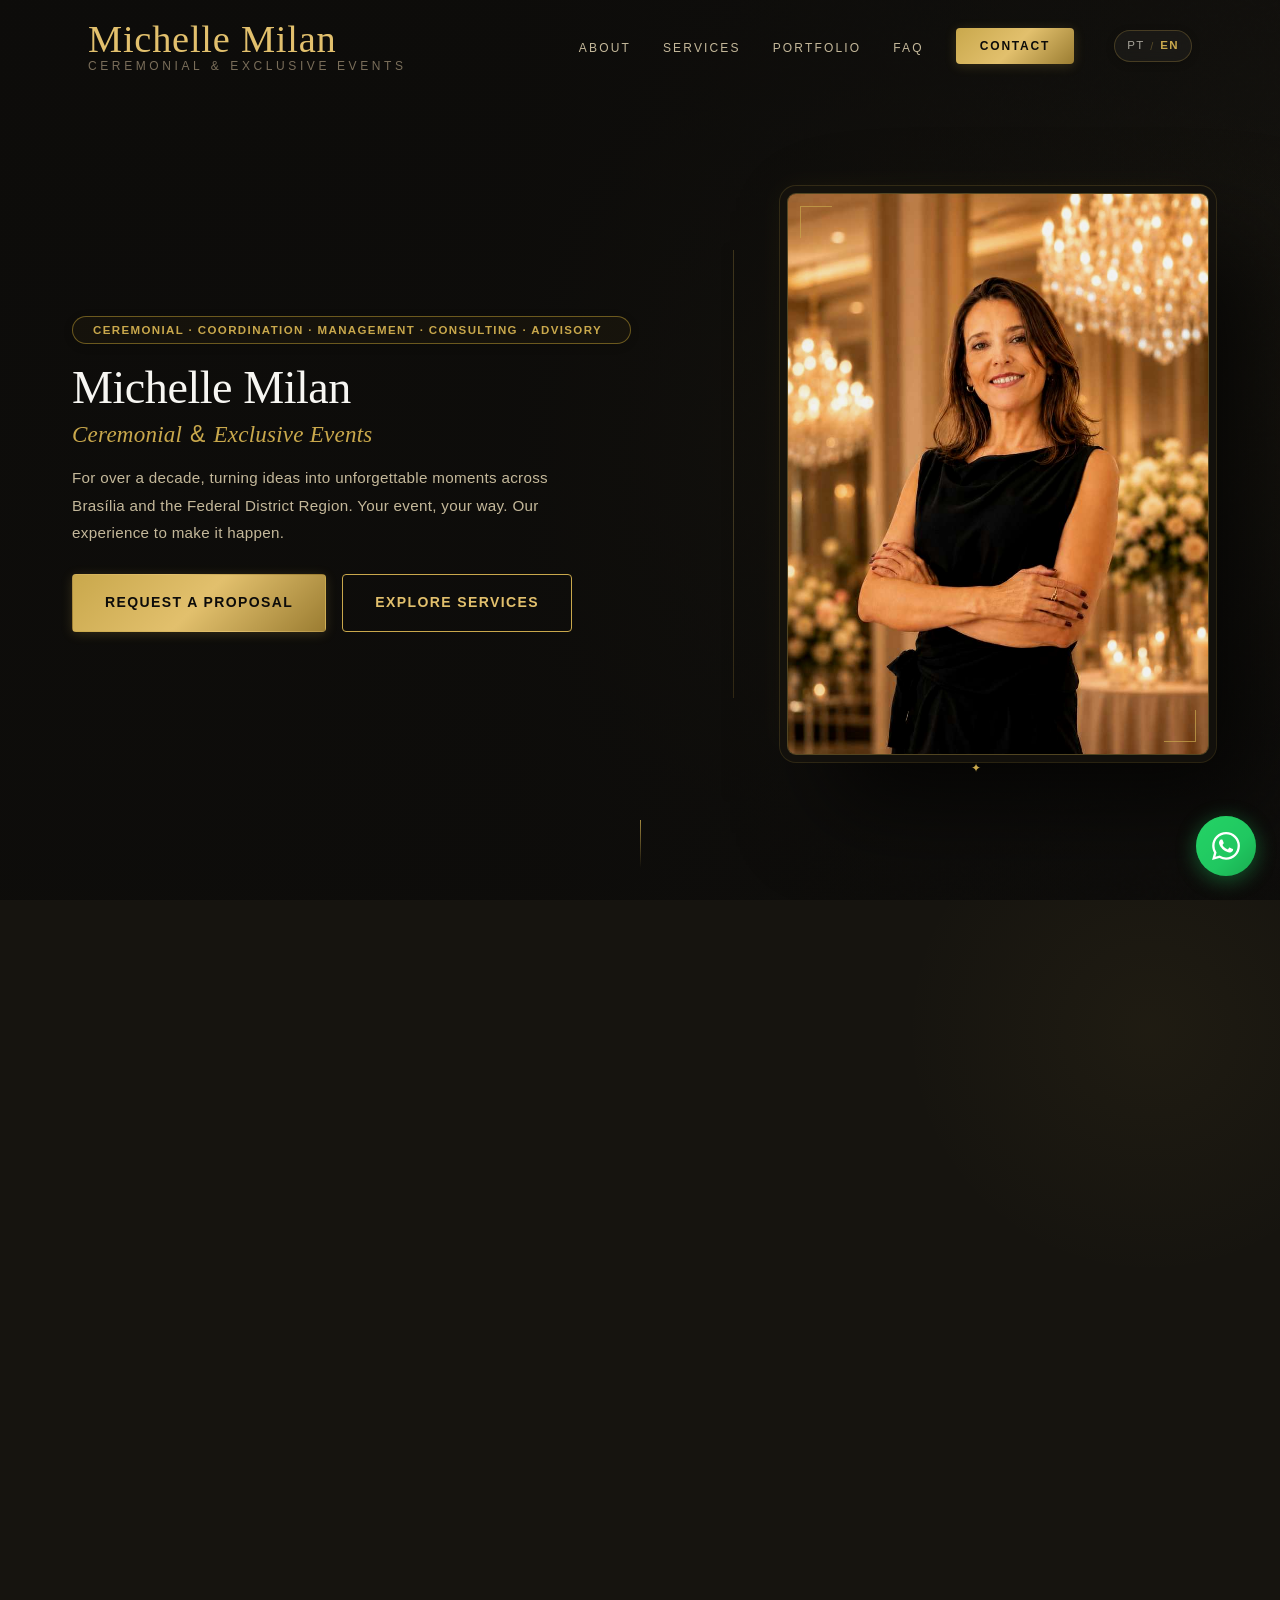
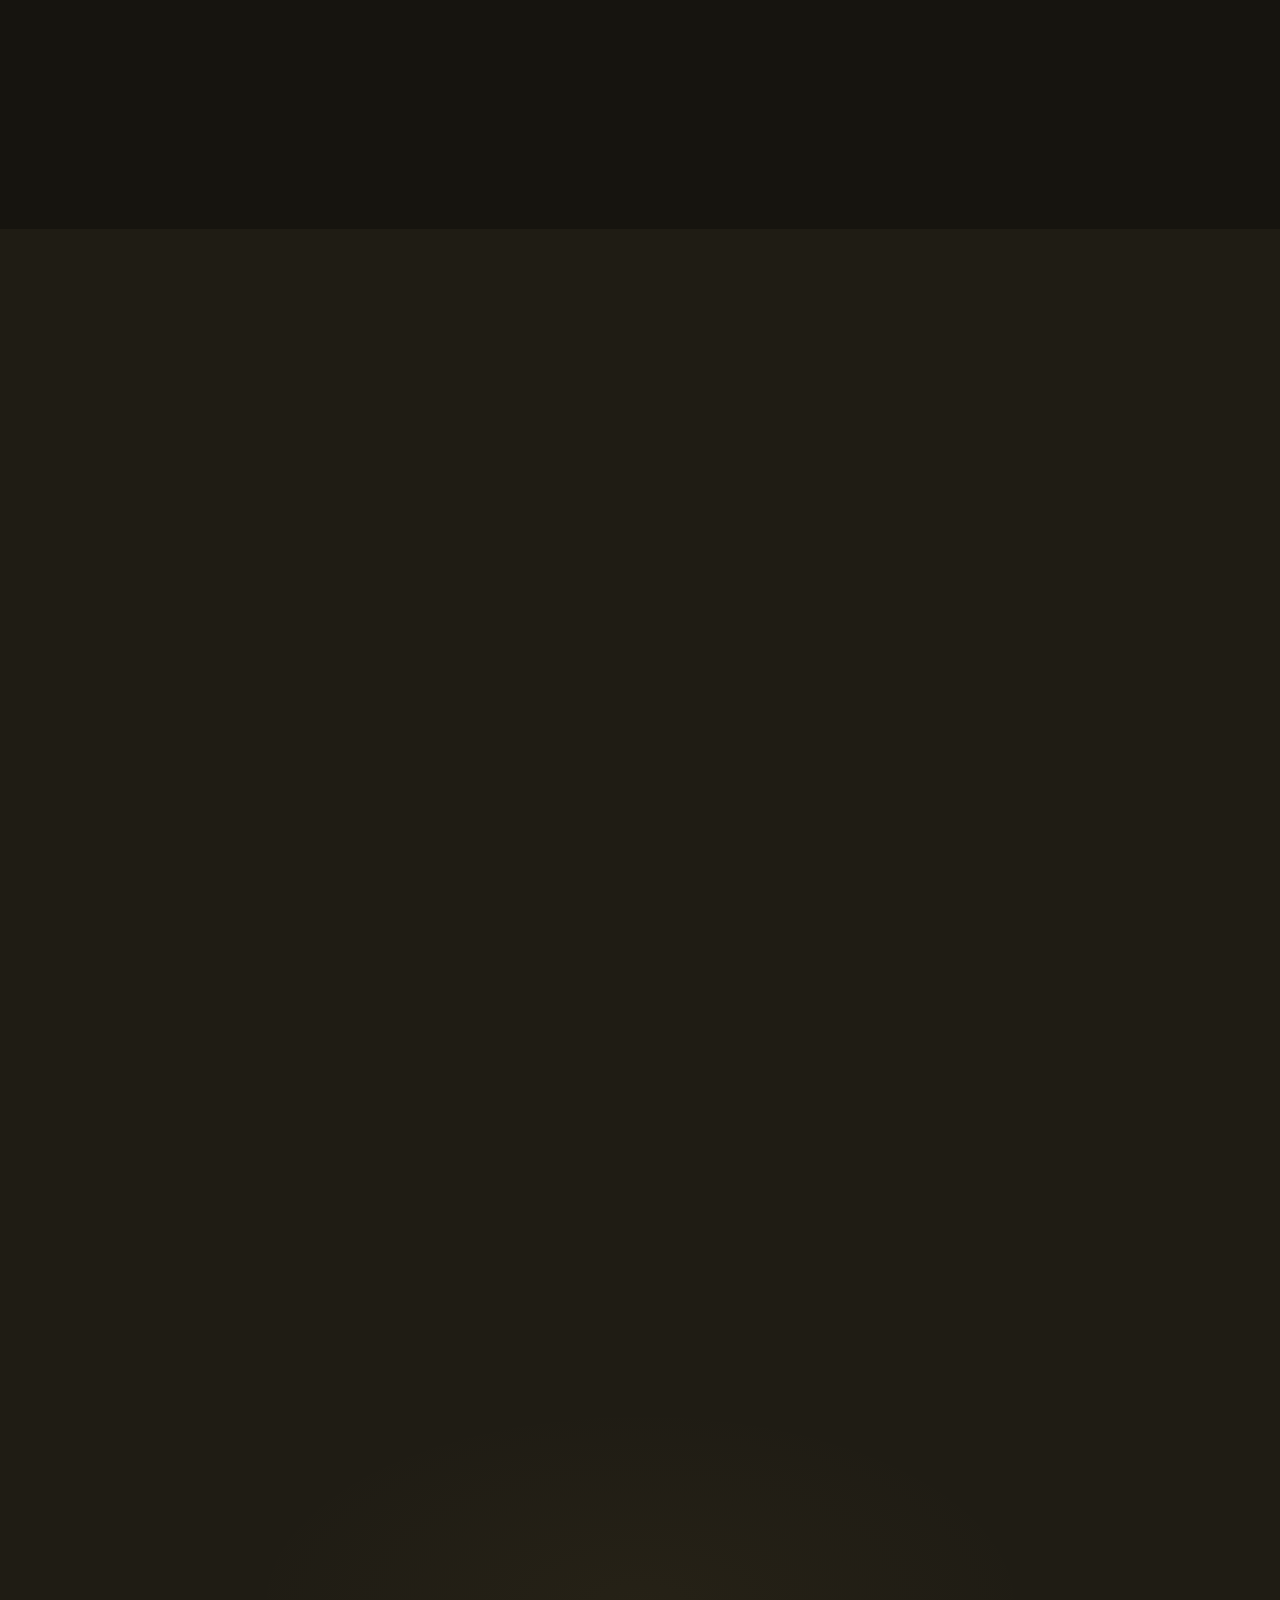
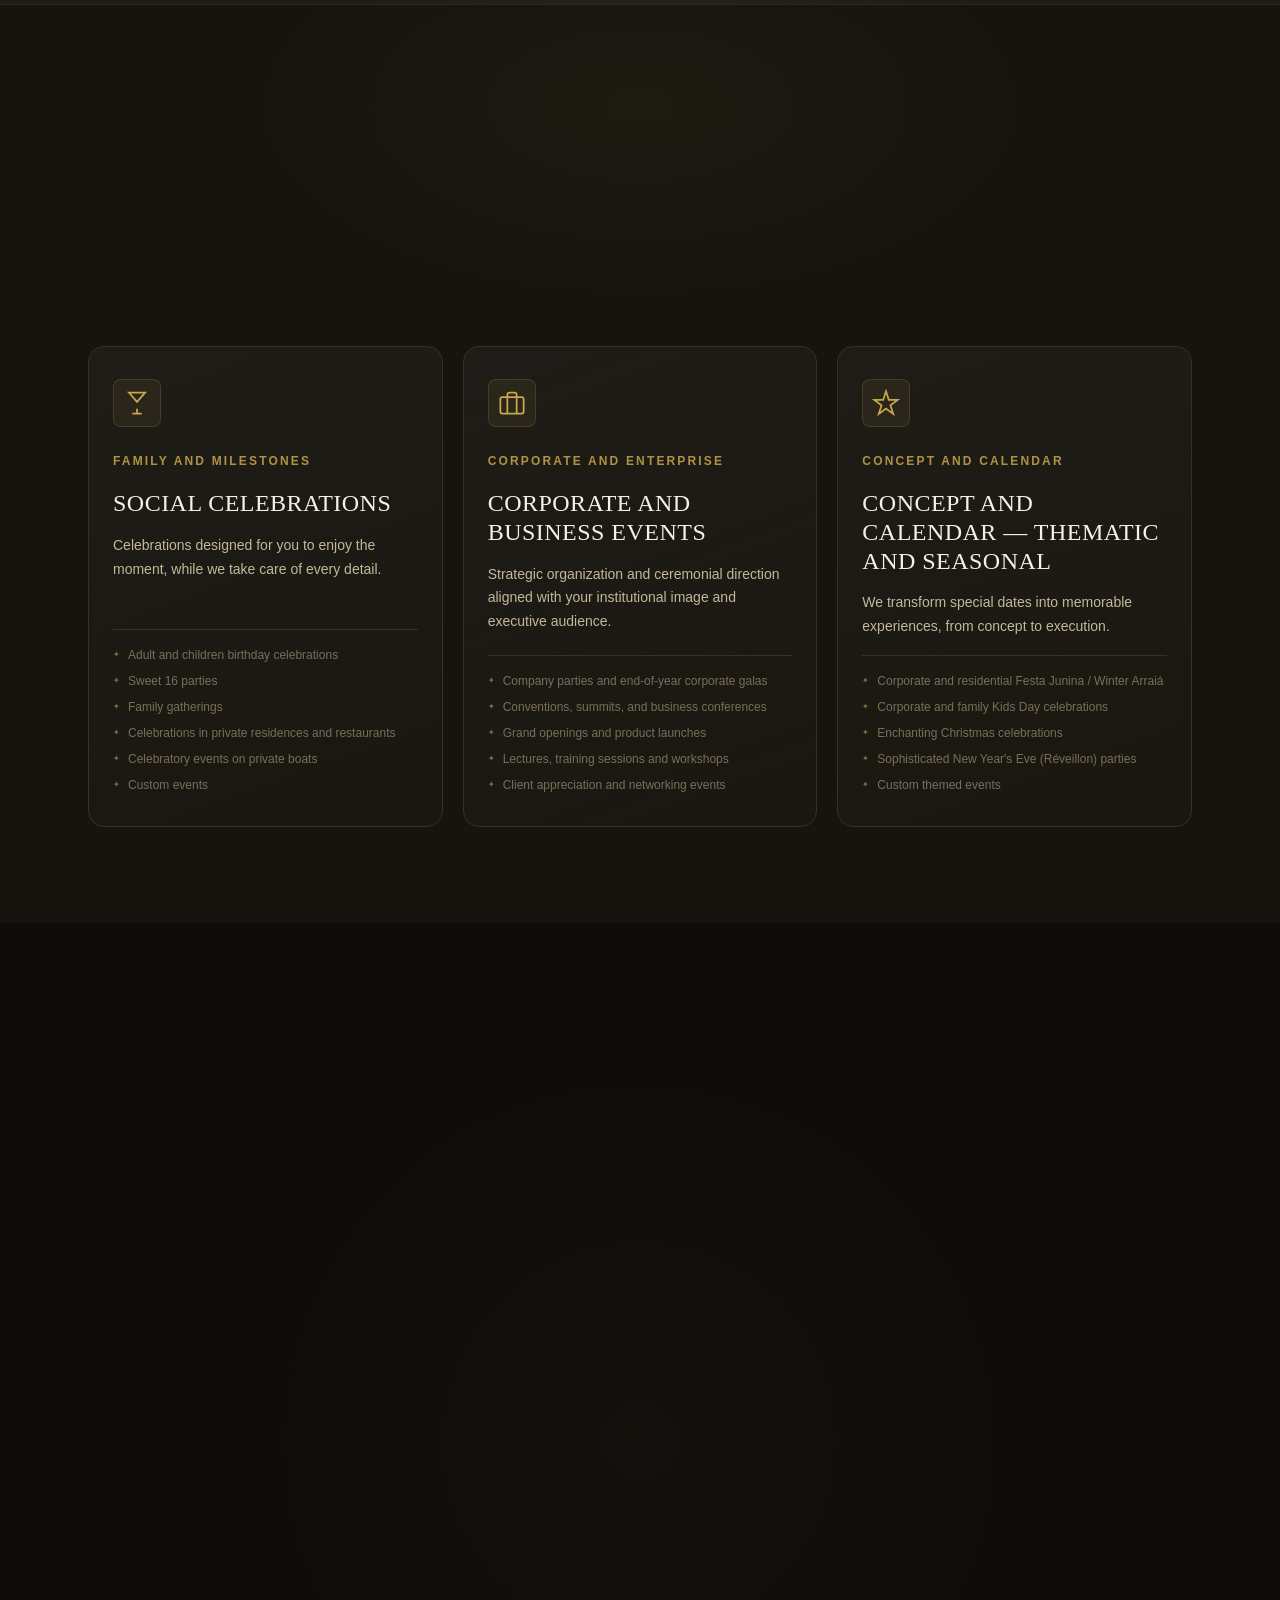
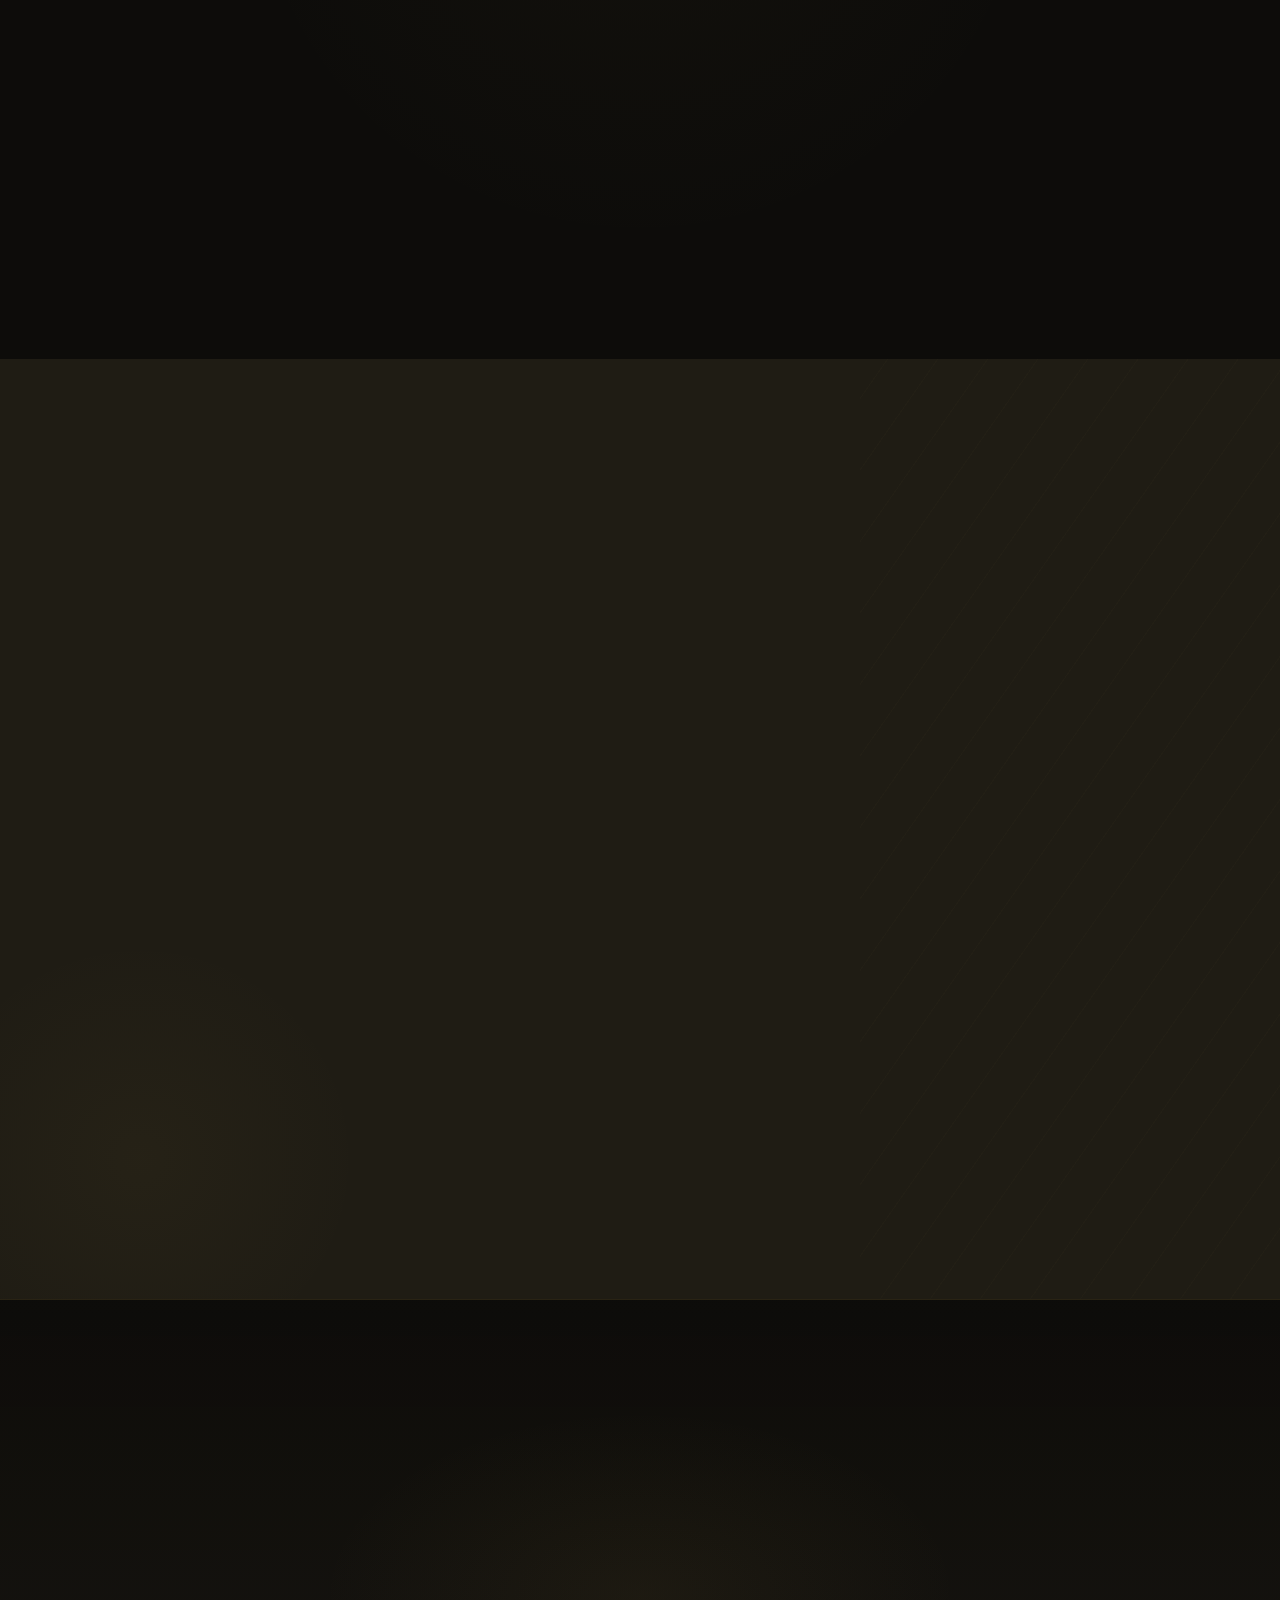
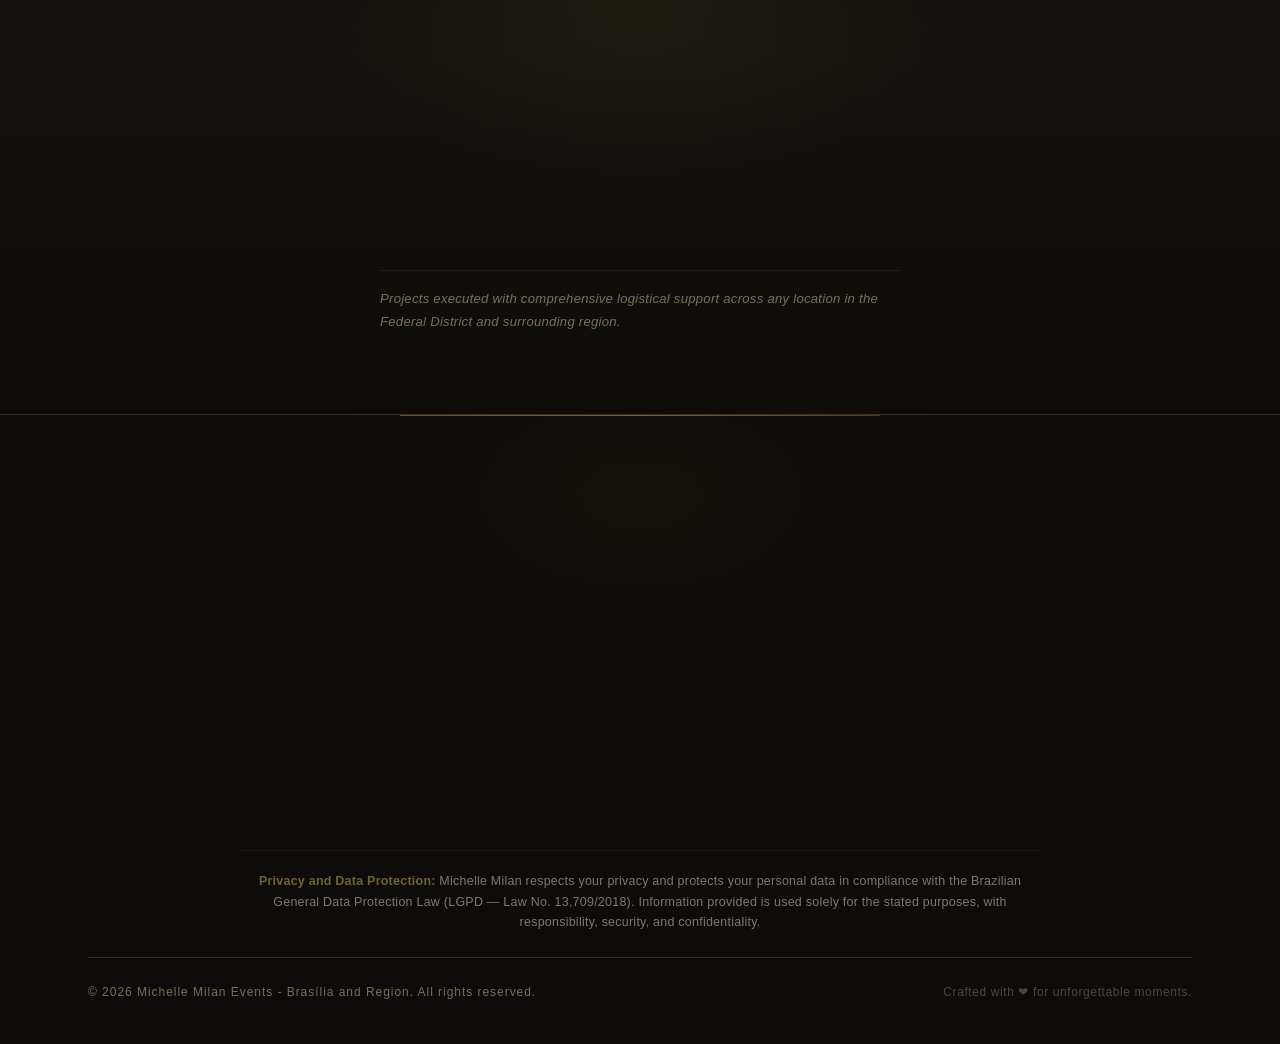
==== commit 96b4ccf5: "style(layout): padronizar pills douradas com borda, corrigir espacamento de gestao-consultoria e uni" ====
--- a/en/index.html
+++ b/en/index.html
@@ -262,7 +262,7 @@
   <!-- ============================================================
        UNIFIED CSS — Optimized Bundle (Zero Cascading Render Blocking)
   ============================================================ -->
-  <link rel="stylesheet" href="../css/bundle.min.css?v=20260929b" />
+  <link rel="stylesheet" href="../css/bundle.min.css?v=20260929c" />
 </head>
 
 <body>
@@ -276,7 +276,7 @@
       <!-- Logo / Brand -->
       <a href="#hero" class="nav-logo" aria-label="Michelle Milan Events — Home">
         <span class="logo-script">Michelle Milan</span>
-        <span class="logo-subtitle">Events &amp; Design</span>
+        <span class="logo-subtitle">Ceremonial <span class="amp-clean">&amp;</span> Exclusive Events</span>
       </a>
 
       <!-- Desktop Menu -->
@@ -327,7 +327,7 @@
 
       <div class="hero-container container hero-grid">
         <div class="hero-content">
-          <span class="hero-subtitle">Ceremonial · Coordination · Management<span class="hero-sep-desktop"> · </span><br class="hero-br-mobile" />Consulting · Event Planning</span>
+          <span class="hero-subtitle section-tag">CEREMONIAL · COORDINATION · MANAGEMENT · CONSULTING · ADVISORY</span>
           <h1 class="hero-title" id="hero-title">
             Michelle Milan
             <span class="hero-title-sub">Ceremonial <span class="amp-clean">&amp;</span> Exclusive Events</span>
@@ -380,7 +380,7 @@
           </div>
 
           <div class="about-content">
-            <p class="section-eyebrow">Meet Michelle</p>
+            <p class="section-eyebrow section-tag">ABOUT MICHELLE</p>
             <h2 id="sobre-titulo" class="section-title">
               HERITAGE AND DEDICATION<br />
               <span class="section-title-sub">Over a decade creating unforgettable celebrations</span>
@@ -424,11 +424,11 @@
       <div class="container">
 
         <div class="section-header">
-          <p class="section-eyebrow">SOLUTIONS</p>
+          <p class="section-eyebrow section-tag">SOLUTIONS</p>
           <h2 id="servicos-titulo" class="section-title">
             OUR SERVICES
           </h2>
-          <p class="section-lead-tagline">Ceremonial · Coordination · Management · Consulting · Advisory</p>
+          <p class="section-lead-tagline">CEREMONIAL · COORDINATION · MANAGEMENT · CONSULTING · ADVISORY</p>
           <p class="section-subtitle">
             Tailored solutions for your celebration, ensuring seamless organization, time savings, and peace of mind.
           </p>
@@ -586,7 +586,7 @@
       <div class="container">
 
         <div class="section-header text-center">
-          <p class="section-eyebrow">SOLUTIONS FOR YOUR EVENT</p>
+          <p class="section-eyebrow section-tag">SOLUTIONS FOR YOUR EVENT</p>
           <h2 id="atuacao-titulo" class="section-title">
             Planning, care and excellence in every detail.
           </h2>
@@ -674,7 +674,7 @@
     <section id="portfolio" class="section-gallery" aria-labelledby="portfolio-titulo">
       <div class="container">
         <div class="section-header">
-          <p class="section-eyebrow">Portfolio</p>
+          <p class="section-eyebrow section-tag">PORTFOLIO</p>
           <h2 id="portfolio-titulo" class="section-title">
             Celebrations and Gatherings<br /><em>Organized in Brasília</em>
           </h2>
@@ -760,7 +760,7 @@
       <div class="container">
 
         <div class="section-header">
-          <p class="section-eyebrow">BEFORE YOU HIRE</p>
+          <p class="section-eyebrow section-tag">BEFORE YOU HIRE</p>
           <h2 id="faq-titulo" class="section-title">
             Everything you need to know
           </h2>
@@ -846,7 +846,7 @@
     <section class="section coverage-section" id="cobertura" aria-label="Event Coordination Across Brasília and Region">
       <div class="container">
         <div class="section-header text-center">
-          <p class="section-eyebrow coverage-eyebrow">PRESENCE AND REGIONAL REACH</p>
+          <p class="section-eyebrow section-tag">PRESENCE AND REGIONAL REACH</p>
           <h2 class="section-title">Service Throughout <span class="highlight">Distrito Federal and Region</span></h2>
           <div class="gold-divider" aria-hidden="true"></div>
           <p class="section-subtitle coverage-subtitle">
--- a/css/bundle.min.css
+++ b/css/bundle.min.css
@@ -1 +1 @@
-:root{--color-dark-deep:#0d0c0a;--color-dark:#16140f;--color-dark-mid:#1f1c14;--color-dark-soft:#2a2519;--color-dark-border:#38321f;--color-gold:#c9a84c;--color-gold-light:#e2c06d;--color-gold-dark:#9b7d32;--color-gold-pale:#f0dfa0;--color-nude:#d4b896;--color-nude-light:#e8d5bf;--color-nude-dark:#a8886a;--color-text-primary:#f5f0e8;--color-text-secondary:#c4b89a;--color-text-muted:#7a6e5a;--color-text-inverse:#0d0c0a;--color-surface-1:#1a1710;--color-surface-2:#222018;--color-overlay:rgba(13, 12, 10, 0.72);--gradient-gold:linear-gradient(135deg, #c9a84c 0%, #e2c06d 50%, #9b7d32 100%);--gradient-dark:linear-gradient(180deg, #0d0c0a 0%, #16140f 100%);--gradient-hero:linear-gradient(135deg, #0d0c0a 0%, #1f1c14 60%, #0d0c0a 100%);--gradient-overlay:linear-gradient(to right, rgba(13,12,10,0.96) 40%, rgba(13,12,10,0.4) 100%);--font-serif:'Cormorant Garamond',Georgia,'Times New Roman',serif;--font-heading:'Cormorant Garamond',Georgia,'Times New Roman',serif;--font-sans:'Montserrat','Helvetica Neue',Arial,sans-serif;--font-script:'Great Vibes',cursive;--fs-xs:0.75rem;--fs-sm:0.875rem;--fs-base:1rem;--fs-md:1.125rem;--fs-lg:1.25rem;--fs-xl:1.5rem;--fs-2xl:2rem;--fs-3xl:2.5rem;--fs-4xl:3rem;--fs-5xl:3.75rem;--fs-6xl:4.5rem;--fw-light:300;--fw-regular:400;--fw-medium:500;--fw-semibold:600;--space-1:0.25rem;--space-2:0.5rem;--space-3:0.75rem;--space-4:1rem;--space-5:1.25rem;--space-6:1.5rem;--space-8:2rem;--space-10:2.5rem;--space-12:3rem;--space-16:4rem;--space-20:5rem;--space-24:6rem;--space-32:8rem;--radius-sm:4px;--radius-md:8px;--radius-lg:16px;--radius-xl:24px;--radius-full:9999px;--shadow-gold-sm:0 2px 12px rgba(201, 168, 76, 0.20);--shadow-gold-md:0 4px 24px rgba(201, 168, 76, 0.30);--shadow-gold-lg:0 8px 48px rgba(201, 168, 76, 0.25);--shadow-dark-sm:0 4px 16px rgba(0, 0, 0, 0.40);--shadow-dark-lg:0 16px 64px rgba(0, 0, 0, 0.60);--transition-fast:150ms ease;--transition-base:300ms ease;--transition-slow:500ms ease;--transition-luxury:600ms cubic-bezier(0.25, 0.46, 0.45, 0.94);--container-max:1200px;--container-pad:var(--space-6);--header-height:80px;--z-base:0;--z-card:10;--z-header:100;--z-modal:200;--z-float:300;--z-overlay:400;--z-backdrop:1040;--z-drawer:1050}*,::after,::before{box-sizing:border-box;margin:0;padding:0}html{scroll-behavior:smooth;font-size:16px;-webkit-text-size-adjust:100%}body{background-color:var(--color-dark);color:var(--color-text-primary);font-family:var(--font-sans);font-weight:var(--fw-regular);font-size:var(--fs-base);line-height:1.7;-webkit-font-smoothing:antialiased;-moz-osx-font-smoothing:grayscale;overflow-x:hidden}img,video{max-width:100%;height:auto;display:block}a{color:inherit;text-decoration:none;transition:color var(--transition-base)}button{cursor:pointer;border:none;background:0 0;font:inherit;color:inherit}ol,ul{list-style:none}p{line-height:1.8}strong{font-weight:var(--fw-semibold);color:var(--color-gold-light)}em{font-style:italic;color:var(--color-gold)}hr{border:none;border-top:1px solid var(--color-dark-border);margin:var(--space-8) 0}h1,h2,h3,h4,h5,h6{font-family:var(--font-serif);font-weight:var(--fw-light);line-height:1.2;color:var(--color-text-primary);letter-spacing:.02em}h1{font-size:var(--fs-3xl)}h2{font-size:var(--fs-2xl)}h3{font-size:var(--fs-xl)}h4{font-size:var(--fs-lg)}h5{font-size:var(--fs-md)}h6{font-size:var(--fs-base)}@media (min-width:768px){h1{font-size:var(--fs-4xl)}h2{font-size:var(--fs-3xl)}h3{font-size:var(--fs-2xl)}}@media (min-width:1024px){h1{font-size:var(--fs-5xl)}h2{font-size:var(--fs-4xl)}h3{font-size:var(--fs-2xl)}}.section-eyebrow{font-family:var(--font-sans);font-size:var(--fs-xs);font-weight:var(--fw-semibold);letter-spacing:.25em;text-transform:uppercase;color:var(--color-gold);display:block;margin-bottom:var(--space-3)}.section-title{font-family:var(--font-serif);font-weight:var(--fw-light);color:var(--color-text-primary);line-height:1.1}.section-title em{font-style:italic;color:var(--color-gold)}.section-subtitle{font-family:var(--font-sans);font-size:var(--fs-md);font-weight:var(--fw-light);color:var(--color-text-secondary);line-height:1.7;max-width:540px;margin:0 auto}.section-header{text-align:center;margin-bottom:var(--space-16)}.section-header .section-title{margin-bottom:var(--space-4)}.section-header .section-subtitle{margin-top:var(--space-5)}.container{width:100%;max-width:var(--container-max);margin-inline:auto;padding-inline:var(--container-pad)}@media (min-width:768px){.container{padding-inline:var(--space-8)}}@media (min-width:1024px){.container{padding-inline:var(--space-12)}}.section-padding{padding-block:var(--space-20)}@media (min-width:1024px){.section-padding{padding-block:var(--space-32)}}.desktop-only{display:none}@media (min-width:768px){.desktop-only{display:inline}}.btn{display:inline-flex;align-items:center;justify-content:center;gap:var(--space-2);font-family:var(--font-sans);font-size:var(--fs-sm);font-weight:var(--fw-semibold);letter-spacing:.12em;text-transform:uppercase;text-decoration:none;padding:var(--space-4) var(--space-8);border-radius:var(--radius-sm);cursor:pointer;transition:background-color var(--transition-luxury),color var(--transition-luxury),border-color var(--transition-luxury),box-shadow var(--transition-luxury),transform var(--transition-base);position:relative;overflow:hidden;white-space:nowrap}.btn-primary{background:var(--gradient-gold);color:var(--color-text-inverse);border:1px solid transparent;box-shadow:var(--shadow-gold-sm)}.btn-primary:focus-visible,.btn-primary:hover{background:linear-gradient(135deg,#e2c06d 0,#c9a84c 50%,#b8922e 100%);box-shadow:var(--shadow-gold-md);transform:translateY(-2px)}.btn-primary:active{transform:translateY(0);box-shadow:var(--shadow-gold-sm)}.btn-secondary{background:0 0;color:var(--color-gold-light);border:1px solid var(--color-gold)}.btn-secondary:focus-visible,.btn-secondary:hover{background:rgba(201,168,76,.1);color:var(--color-gold-pale);border-color:var(--color-gold-light);transform:translateY(-2px)}.btn-secondary:active{transform:translateY(0)}.gold-divider{width:60px;height:1px;background:var(--gradient-gold);margin:var(--space-5) auto}.gold-divider--left{margin-left:0}@keyframes fadeInUp{from{opacity:0;transform:translateY(32px)}to{opacity:1;transform:translateY(0)}}@keyframes fadeIn{from{opacity:0}to{opacity:1}}@keyframes lineGrow{from{transform:scaleX(0)}to{transform:scaleX(1)}}@keyframes pulse-ring{0%{transform:scale(1);box-shadow:0 0 0 0 rgba(201,168,76,.5)}70%{transform:scale(1.03);box-shadow:0 0 0 14px rgba(201,168,76,0)}100%{transform:scale(1);box-shadow:0 0 0 0 rgba(201,168,76,0)}}@keyframes shimmer{0%{left:-100%}100%{left:200%}}.reveal{opacity:0;transform:translateY(32px);transition:opacity .7s cubic-bezier(.25, .46, .45, .94),transform .7s cubic-bezier(.25, .46, .45, .94)}.reveal.visible{opacity:1;transform:translateY(0)}.reveal-delay-1{transition-delay:0.1s}.reveal-delay-2{transition-delay:0.2s}.reveal-delay-3{transition-delay:0.3s}.reveal-delay-4{transition-delay:0.4s}:focus-visible{outline:2px solid var(--color-gold);outline-offset:4px;border-radius:var(--radius-sm)}@media (prefers-reduced-motion:reduce){*,::after,::before{animation-duration:0s!important;animation-iteration-count:1!important;transition-duration:0s!important;scroll-behavior:auto!important}.reveal{opacity:1;transform:none}}.skip-link{position:absolute;top:-100%;left:var(--space-4);z-index:var(--z-overlay);background:var(--color-gold);color:var(--color-text-inverse);padding:var(--space-2) var(--space-4);font-size:var(--fs-sm);font-weight:var(--fw-semibold);border-radius:var(--radius-sm);transition:top var(--transition-fast)}.skip-link:focus{top:var(--space-4)}::-webkit-scrollbar{width:6px}::-webkit-scrollbar-track{background:var(--color-dark-deep)}::-webkit-scrollbar-thumb{background:var(--color-gold-dark);border-radius:var(--radius-full)}::-webkit-scrollbar-thumb:hover{background:var(--color-gold)}::selection{background:rgba(201,168,76,.25);color:var(--color-gold-pale)}.site-header{position:fixed;top:0;left:0;right:0;z-index:100;width:100%;background:0 0;transition:padding var(--transition-slow)}.site-header.menu-open,.site-header:has(.nav-menu.is-open){z-index:1050}.site-header::after{content:'';position:absolute;inset:0;z-index:-1;background:0 0;backdrop-filter:blur(0px);-webkit-backdrop-filter:blur(0px);transition:background-color var(--transition-slow),backdrop-filter var(--transition-slow),box-shadow var(--transition-slow)}.site-header::before{content:'';position:absolute;top:0;left:0;right:0;height:1px;background:var(--gradient-gold);opacity:0;transition:opacity var(--transition-slow);z-index:1}.site-header.scrolled::after{background:rgba(18,16,14,.85);backdrop-filter:blur(10px);-webkit-backdrop-filter:blur(10px);box-shadow:0 1px 0 rgba(201,168,76,.15),var(--shadow-dark-sm)}.site-header.scrolled::before{opacity:1}.nav-container{display:flex;align-items:center;justify-content:space-between;max-width:var(--container-max);margin-inline:auto;padding:var(--space-5) var(--space-6);gap:var(--space-8);transition:padding var(--transition-slow)}.site-header.scrolled .nav-container{padding-block:var(--space-4)}@media (min-width:768px){.nav-container{padding-inline:var(--space-8)}}@media (min-width:1024px){.nav-container{padding-inline:var(--space-12)}}.nav-logo{display:flex;flex-direction:column;align-items:flex-start;text-decoration:none;cursor:pointer;flex-shrink:0;transition:opacity var(--transition-base);line-height:1}.nav-logo:hover{opacity:.85}.logo-script{font-family:var(--font-script);font-size:2rem;color:var(--color-gold-light);line-height:1;letter-spacing:.02em;transition:color var(--transition-base);display:block}@media (min-width:768px){.logo-script{font-size:2.4rem}}.logo-subtitle{font-family:var(--font-sans);font-size:var(--fs-xs);font-weight:var(--fw-light);letter-spacing:.3em;text-transform:uppercase;color:var(--color-text-muted);margin-top:2px;display:block;transition:color var(--transition-base)}.nav-logo:hover .logo-subtitle{color:var(--color-text-secondary)}.nav-menu{display:none;align-items:center;gap:var(--space-8);list-style:none;margin:0;padding:0}@media (min-width:1024px){.nav-menu{display:flex;position:relative}}.nav-link{font-family:var(--font-sans);font-size:var(--fs-xs);font-weight:var(--fw-medium);letter-spacing:.18em;text-transform:uppercase;color:var(--color-text-secondary);text-decoration:none;position:relative;padding-bottom:var(--space-1);transition:color var(--transition-base)}.nav-link::after{content:'';position:absolute;bottom:-4px;left:0;width:100%;height:1px;background:var(--gradient-gold);transform:scaleX(0);transform-origin:right;transition:transform .4s cubic-bezier(.25, .46, .45, .94)}.nav-link:focus-visible,.nav-link:hover{color:var(--color-gold-light)}.nav-link:focus-visible::after,.nav-link:hover::after{transform:scaleX(1);transform-origin:left}.nav-link.active{color:var(--color-gold)}.nav-link.active::after{transform:scaleX(1);transform-origin:left;background:var(--gradient-gold)}.nav-cta{display:inline-flex;align-items:center;justify-content:center;font-family:var(--font-sans);font-size:var(--fs-xs);font-weight:var(--fw-semibold);letter-spacing:.15em;text-transform:uppercase;color:var(--color-text-inverse);text-decoration:none;background:var(--gradient-gold);padding:var(--space-2) var(--space-6);border-radius:var(--radius-sm);box-shadow:var(--shadow-gold-sm);white-space:nowrap;transition:box-shadow var(--transition-base),transform var(--transition-base),filter var(--transition-base);position:relative;overflow:hidden}.nav-cta::before{content:'';position:absolute;top:0;left:-100%;width:60%;height:100%;background:linear-gradient(120deg,transparent 0,rgba(255,255,255,.18) 50%,transparent 100%);transition:left var(--transition-luxury)}.nav-cta:focus-visible,.nav-cta:hover{box-shadow:var(--shadow-gold-md);transform:translateY(-1px);filter:brightness(1.08)}.nav-cta:focus-visible::before,.nav-cta:hover::before{left:150%}.nav-cta:active{transform:translateY(0)}.nav-hamburger{display:flex;flex-direction:column;justify-content:space-between;align-items:flex-end;width:48px;height:48px;padding:15px 10px;margin-right:-10px;cursor:pointer;background:0 0;border:none;position:relative;z-index:1060;flex-shrink:0;-webkit-tap-highlight-color:transparent}@media (min-width:1024px){.nav-hamburger{display:none}}.hamburger-line{display:block;width:100%;height:1px;background:var(--color-gold-light);border-radius:var(--radius-full);transform-origin:center;transition:transform var(--transition-base),opacity var(--transition-base),width var(--transition-base),background-color var(--transition-base)}.hamburger-line:nth-child(2){width:70%}.nav-hamburger[aria-expanded=true]{position:relative;z-index:1060}.nav-hamburger[aria-expanded=true] .hamburger-line:first-child{transform:translateY(8.5px) rotate(45deg)}.nav-hamburger[aria-expanded=true] .hamburger-line:nth-child(2){opacity:0;transform:translateX(8px)}.nav-hamburger[aria-expanded=true] .hamburger-line:nth-child(3){transform:translateY(-8.5px) rotate(-45deg);width:100%}@media (max-width:1023px){.nav-menu{display:flex;flex-direction:column;align-items:flex-start;gap:0;position:fixed;top:0;right:0;left:0;width:100%!important;max-width:100%!important;height:100dvh;padding:calc(var(--header-height,80px) + .75rem) var(--space-6) var(--space-8);background:#0d0b09!important;border-left:none;box-shadow:none;background-image:linear-gradient(to bottom,rgba(201,168,76,.08) 0,transparent 30%);transform:translateX(100%);z-index:1050;visibility:hidden;opacity:0;transition:transform var(--transition-luxury),opacity var(--transition-luxury),visibility var(--transition-luxury);overflow-y:auto;overscroll-behavior:contain}.nav-menu.is-open{transform:translateX(0);visibility:visible;opacity:1;z-index:1050}.nav-menu li{width:100%;border-bottom:1px solid var(--color-dark-border)}.nav-menu li:last-child{border-bottom:none;margin-top:var(--space-4,1rem);padding-top:var(--space-4,1rem);border-top:1px solid var(--color-dark-border)}.nav-link{display:block;width:100%;font-size:var(--fs-sm);letter-spacing:.18em;padding:.85rem 0;color:var(--color-text-secondary)}.nav-link::after{display:none}.nav-link.active,.nav-link:hover{color:var(--color-gold-light);padding-left:var(--space-3)}.nav-item-cta,.nav-menu li:has(.nav-cta){border-bottom:none;margin-top:1.25rem;padding-top:.25rem}.nav-cta{display:flex;align-items:center;justify-content:center;width:100%;text-align:center;padding:.85rem var(--space-6);font-size:var(--fs-xs);letter-spacing:.15em}.nav-backdrop{display:none;position:fixed;inset:0;background:rgba(0,0,0,.65);z-index:1040;backdrop-filter:blur(2px);-webkit-backdrop-filter:blur(2px);opacity:0;transition:opacity var(--transition-base)}.nav-backdrop.is-visible{display:block;opacity:1;z-index:1040}}@media (max-width:1023px){.nav-menu::after{content:'MM';position:absolute;bottom:var(--space-8);right:var(--space-8);font-family:var(--font-script);font-size:6rem;color:rgba(201,168,76,.04);pointer-events:none;line-height:1;user-select:none}}.nav-item-lang{display:flex;align-items:center}.lang-switcher{display:inline-flex;align-items:center;gap:.35rem;background:rgba(255,255,255,.04);border:1px solid rgba(201,168,76,.25);border-radius:var(--radius-full,9999px);padding:.35rem .75rem;margin-left:.5rem;font-family:var(--font-sans, "Montserrat", sans-serif);font-size:.72rem;letter-spacing:.12em;font-weight:500;backdrop-filter:blur(8px);-webkit-backdrop-filter:blur(8px);box-shadow:0 2px 8px rgba(0,0,0,.2);transition:border-color var(--transition-base),box-shadow var(--transition-base)}.lang-switcher:hover{border-color:rgba(201,168,76,.5);box-shadow:0 4px 16px rgba(201,168,76,.15)}.lang-btn{color:#a8a59b;text-decoration:none;transition:color .3s ease,text-shadow .3s ease;cursor:pointer;line-height:1}a.lang-btn:hover{color:#fff;text-shadow:0 0 8px rgba(201,168,76,.6)}.lang-btn.active{color:var(--color-gold,#c9a84c);font-weight:700;cursor:default}.lang-divider{color:rgba(201,168,76,.35);font-size:.68rem;user-select:none}@media (max-width:1023px){.nav-item-lang{width:100%;display:flex;justify-content:center;align-items:center;margin-top:1.25rem;padding-top:1.25rem;margin-bottom:2rem;border-top:1px solid var(--color-dark-border,rgba(201,168,76,.15));border-bottom:none}.nav-item-lang .lang-switcher{margin:0 auto;display:inline-flex;justify-content:center;align-items:center;padding:.45rem 1.2rem;font-size:.8rem}}.hero,.section-hero{position:relative;min-height:100dvh;display:flex;align-items:center;justify-content:center;overflow:hidden;background-color:var(--color-dark-deep);width:100%}.hero::before,.section-hero::before{content:'';position:absolute;inset:0;background:radial-gradient(ellipse 80% 60% at 75% 50%,rgba(201,168,76,.06) 0,transparent 70%),radial-gradient(ellipse 60% 80% at 10% 80%,rgba(212,184,150,.04) 0,transparent 60%),linear-gradient(160deg,#0d0c0a 0,#16140f 50%,#0d0c0a 100%);z-index:0}.hero::after,.section-hero::after{content:'';position:absolute;inset:0;background-image:url("data:image/svg+xml,%3Csvg viewBox='0 0 256 256' xmlns='http://www.w3.org/2000/svg'%3E%3Cfilter id='noise'%3E%3CfeTurbulence type='fractalNoise' baseFrequency='0.9' numOctaves='4' stitchTiles='stitch'/%3E%3C/filter%3E%3Crect width='100%25' height='100%25' filter='url(%23noise)' opacity='0.035'/%3E%3C/svg%3E");opacity:.4;z-index:1;pointer-events:none}.hero-overlay{position:absolute;inset:0;background:linear-gradient(to bottom,rgba(13,12,10,.2) 0,rgba(13,12,10,.6) 70%,rgba(13,12,10,.95) 100%);z-index:2;pointer-events:none}.hero .container,.hero-container,.hero-grid{width:100%;position:relative;z-index:3}.hero-content{position:relative;z-index:3;width:100%}.hero-eyebrow,.hero-subtitle{font-family:var(--font-sans);font-size:clamp(.62rem, 2.2vw, .72rem);font-weight:var(--fw-semibold,600);letter-spacing:.12em;text-transform:uppercase;color:var(--color-gold,#c9a84c);margin-bottom:.5rem;opacity:0;animation:heroFadeUp .9s cubic-bezier(.25,.46,.45,.94) .2s forwards}.hero-br-mobile{display:block}.hero-sep-desktop{display:none}@media (max-width:1023px){.hero-eyebrow,.hero-subtitle{display:block;text-align:center;max-width:320px;margin:0 auto .6rem auto;line-height:1.4}.hero-eyebrow::after,.hero-eyebrow::before,.hero-subtitle::after,.hero-subtitle::before{display:none!important}}.hero-title{font-family:var(--font-serif, "Playfair Display", serif);font-size:clamp(1.85rem, 5.2vw, 2.4rem);font-weight:400;line-height:1.15;color:#f7f6f2;margin:.35rem 0 .75rem 0;letter-spacing:-.01em;word-break:normal;opacity:0;animation:heroFadeUp 1s cubic-bezier(.25,.46,.45,.94) .4s forwards}.hero-title em,.hero-title-sub{display:block;font-family:var(--font-serif, "Playfair Display", serif);font-style:italic;color:var(--color-gold,#c9a84c);font-weight:400;font-size:clamp(1.05rem, 2.8vw, 1.65rem);margin-top:.25rem;line-height:1.2;letter-spacing:.01em}.amp-clean,.hero-title-sub .amp-clean{font-family:var(--font-sans, "Montserrat", sans-serif);font-style:normal;font-weight:300;display:inline-block;padding:0 .08em;vertical-align:baseline}.hero-description{font-family:var(--font-sans);font-size:var(--fs-sm);font-weight:var(--fw-light);line-height:1.65;color:var(--color-text-secondary);margin-bottom:1.25rem;letter-spacing:.02em;max-width:440px;opacity:0;animation:heroFadeUp 1s cubic-bezier(.25,.46,.45,.94) .6s forwards}.hero-actions{display:flex;flex-wrap:wrap;gap:.75rem;align-items:center;width:100%;opacity:0;animation:heroFadeUp 1s cubic-bezier(.25,.46,.45,.94) .8s forwards}.hero-actions .btn{padding:.85rem 1.6rem;font-size:.8rem;letter-spacing:.1em}.hero-actions .btn-primary{position:relative;overflow:hidden}.hero-actions .btn-primary::after{content:'';position:absolute;top:0;left:-100%;width:60%;height:100%;background:linear-gradient(120deg,transparent 0,rgba(255,255,255,.22) 50%,transparent 100%);animation:btnShimmer 3.5s ease-in-out 2s infinite}.hero-image-wrapper{position:relative;z-index:3;opacity:0;animation:heroImageIn 1.2s cubic-bezier(.25,.46,.45,.94) .3s forwards}.hero-image-frame{position:relative;border-radius:var(--radius-md);overflow:hidden;flex-shrink:0;box-shadow:0 0 0 1px rgba(201,168,76,.3),0 0 0 5px rgba(13,12,10,.8),0 0 0 6px rgba(201,168,76,.15),var(--shadow-dark-lg);background:var(--color-dark-soft)}.hero-image-frame::after,.hero-image-frame::before{content:'';position:absolute;width:24px;height:24px;z-index:4;opacity:.7}.hero-image-frame::before{top:12px;left:12px;border-top:1px solid var(--color-gold);border-left:1px solid var(--color-gold)}.hero-image-frame::after{bottom:12px;right:12px;border-bottom:1px solid var(--color-gold);border-right:1px solid var(--color-gold)}.hero-image{width:100%;height:100%;object-fit:cover;object-position:center top;display:block;filter:contrast(1.04) brightness(.95);transition:transform var(--transition-luxury),filter var(--transition-luxury)}.hero-image-frame:hover .hero-image{transform:scale(1.03);filter:contrast(1.06) brightness(1)}.hero-image-frame>.hero-image::after{content:'';position:absolute;inset:0;background:linear-gradient(to bottom,transparent 60%,rgba(13,12,10,.4) 100%);pointer-events:none;z-index:1}.hero-image-wrapper::before{content:'';position:absolute;top:10%;left:-16px;width:1px;height:80%;background:var(--gradient-gold);opacity:.25;transform-origin:top;animation:lineGrow 1.5s cubic-bezier(.25,.46,.45,.94) 1s forwards;transform:scaleY(0)}.hero-image-wrapper::after{content:'✦';position:absolute;bottom:-24px;left:50%;transform:translateX(-50%);font-size:var(--fs-xs);color:var(--color-gold);opacity:.5;letter-spacing:.5em;animation:fadeIn 1s ease 1.5s forwards;opacity:0}.hero-scroll-indicator{position:absolute;bottom:var(--space-8);left:50%;transform:translateX(-50%);z-index:4;display:flex;flex-direction:column;align-items:center;gap:var(--space-2);opacity:0;animation:fadeIn 1s ease 1.8s forwards}.scroll-line{display:block;width:1px;height:48px;background:linear-gradient(to bottom,rgba(201,168,76,.8),rgba(201,168,76,0));animation:scrollPulse 2.5s ease-in-out 2s infinite;transform-origin:top}@keyframes heroFadeUp{from{opacity:0;transform:translateY(28px)}to{opacity:1;transform:translateY(0)}}@keyframes heroImageIn{from{opacity:0;transform:scale(.94) translateY(20px)}to{opacity:1;transform:scale(1) translateY(0)}}@keyframes scrollPulse{0%,100%{transform:scaleY(0);opacity:0}30%,70%{transform:scaleY(1);opacity:1}}@keyframes btnShimmer{0%{left:-100%}100%{left:200%}}@media (max-width:1023px){.hero,.section-hero{height:100svh!important;min-height:100svh!important;max-height:100svh!important;overflow:hidden!important;display:flex!important;flex-direction:column!important;justify-content:space-between!important;align-items:center!important;padding-top:calc(var(--header-height,80px) + .5rem)!important;padding-bottom:2rem!important;padding-left:1.5rem!important;padding-right:1.5rem!important;box-sizing:border-box!important}.hero .container,.hero-container,.hero-grid{display:flex!important;flex-direction:column!important;align-items:center!important;justify-content:center!important;text-align:center!important;width:100%!important;max-width:480px!important;margin:auto!important;padding:0!important;min-height:auto!important;gap:0!important}.hero-image-wrapper{order:1!important;display:flex!important;justify-content:center!important;align-items:center!important;margin:0 auto!important;margin-bottom:clamp(1.2rem,3vh,1.8rem)!important;width:100%!important}.hero-image-frame{width:min(165px,40vw)!important;max-width:175px!important;aspect-ratio:3/4!important;margin:0 auto!important}.hero-content{display:flex!important;flex-direction:column!important;align-items:center!important;text-align:center!important;margin:0 auto!important;order:2!important;width:100%!important;max-width:380px!important}.hero-eyebrow,.hero-subtitle{display:block!important;justify-content:center;text-align:center;font-size:clamp(.62rem, 2.2vw, .7rem)!important;letter-spacing:.12em!important;line-height:1.4!important;margin-bottom:clamp(.6rem,1.5vh,.9rem)!important;opacity:.9!important}.hero-eyebrow::after,.hero-eyebrow::before,.hero-subtitle::after,.hero-subtitle::before{display:none!important}.hero-title{font-size:clamp(1.5rem, 5.2vw, 1.85rem)!important;line-height:1.25!important;margin:0 0 clamp(.7rem,1.8vh,1.1rem) 0!important;padding:0 .5rem!important;text-align:center!important}.hero-description{font-size:clamp(.85rem, 2.6vw, .92rem)!important;line-height:1.55!important;margin:0 auto clamp(1.2rem,2.8vh,1.8rem) auto!important;max-width:330px!important;text-align:center!important;color:rgba(255,255,255,.8)!important}.hero-actions{display:flex!important;flex-direction:column!important;align-items:center!important;justify-content:center!important;width:100%!important;max-width:290px!important;margin:0 auto!important;gap:.65rem!important}.hero-actions .btn{width:100%;text-align:center;justify-content:center;padding:.7rem 1.25rem!important;font-size:.8rem!important;letter-spacing:.08em!important}.hero-scroll-indicator{display:none}}@media (min-width:768px) and (max-width:1023px){.hero .container,.hero-container,.hero-grid{gap:1.5rem!important;max-width:680px;padding:calc(var(--header-height,80px) + 1.5rem) 2rem 3rem 2rem!important}.hero-image-frame{width:260px!important;max-width:280px!important}.hero-title{font-size:clamp(2.2rem, 5vw, 2.8rem)!important}.hero-description{font-size:1rem;max-width:440px!important}.hero-actions{flex-direction:row!important;max-width:440px!important}.hero-actions .btn{width:auto;flex:1}}@media (min-width:1024px){.hero,.section-hero{display:flex;align-items:center;justify-content:center;padding:0;min-height:100dvh;width:100%}.hero-overlay{background:var(--gradient-overlay)}.hero .container,.hero-container,.hero-grid{display:grid!important;grid-template-columns:1.15fr 0.85fr!important;align-items:center!important;gap:3.5rem!important;max-width:1200px;margin:0 auto;padding:calc(var(--header-height,80px) + 2rem) 2rem 4rem 2rem;width:100%;position:relative;z-index:3}.hero-content{display:flex;flex-direction:column;align-items:flex-start;text-align:left;margin:0;width:100%;order:1}.hero-eyebrow,.hero-subtitle{display:flex;align-items:center;justify-content:flex-start;text-align:left;max-width:none;margin:0 0 .75rem 0;line-height:normal;letter-spacing:.12em;font-size:.72rem}.hero-br-mobile{display:none}.hero-sep-desktop{display:inline}.hero-eyebrow::before,.hero-subtitle::before{display:none}.hero-eyebrow::after,.hero-subtitle::after{content:'';flex:1;max-width:36px;height:1px;background:var(--gradient-gold,linear-gradient(90deg,transparent,#c9a84c,transparent));opacity:.6;display:block;margin-left:.5rem}.hero-title{font-size:clamp(2.4rem, 3.6vw, 3.8rem);line-height:1.15;margin:.35rem 0 1rem 0;text-align:left}.hero-title-sub{font-size:clamp(1.2rem, 1.8vw, 1.75rem);margin-top:.35rem;line-height:1.2}.hero-description{font-size:.95rem;line-height:1.8;margin-bottom:1.75rem;max-width:520px;text-align:left;margin-left:0;margin-right:0}.hero-actions{justify-content:flex-start;gap:1rem;margin:0}.hero-actions .btn{padding:var(--space-4) var(--space-8);font-size:var(--fs-sm)}.hero-image-wrapper{order:2;display:flex;justify-content:flex-end;align-items:center;margin:0;width:100%}.hero-image-frame{width:380px;max-width:100%;aspect-ratio:3/4;margin:0 0 0 auto;box-shadow:0 0 0 1px rgba(201,168,76,.35),0 0 0 8px rgba(13,12,10,.8),0 0 0 9px rgba(201,168,76,.18),48px 48px 96px rgba(0,0,0,.7),-8px -8px 32px rgba(201,168,76,.06)}.hero-image-frame::after,.hero-image-frame::before{width:32px;height:32px}}@media (min-width:1200px){.hero .container,.hero-container,.hero-grid{gap:4rem}.hero-image-frame{width:420px}}@media (min-width:1400px){.hero-image-frame{width:450px}}@media (min-width:1024px) and (max-height:780px){.hero .container,.hero-container,.hero-grid{padding-top:calc(var(--header-height,80px) + 1rem);padding-bottom:2rem}.hero-title{font-size:clamp(2rem, 3.2vw, 2.8rem);margin-bottom:var(--space-3)}.hero-description{margin-bottom:var(--space-4)}.hero-image-frame{width:min(340px,45vh)}}.section-about{position:relative;background-color:var(--color-dark);padding-block:var(--space-20);overflow:hidden}.section-about::before{content:'';position:absolute;top:-120px;right:-120px;width:500px;height:500px;border-radius:50%;background:radial-gradient(circle,rgba(201,168,76,.05) 0,transparent 70%);pointer-events:none;z-index:0}.section-about .container{position:relative;z-index:1}.about-grid{display:grid;grid-template-columns:1fr;gap:var(--space-12);align-items:center}@media (min-width:1024px){.about-grid{grid-template-columns:1fr 1fr;gap:var(--space-16)}}.about-image-wrapper{position:relative;display:flex;justify-content:center}.about-image-frame{position:relative;width:min(320px,85vw);aspect-ratio:4/5;border-radius:var(--radius-lg);overflow:hidden;background:var(--color-dark-soft);box-shadow:0 0 0 1px rgba(201,168,76,.2),var(--shadow-dark-lg)}.about-image-frame::before{content:'';position:absolute;inset:12px;border:1px solid rgba(201,168,76,.18);border-radius:calc(var(--radius-lg) - 4px);z-index:2;pointer-events:none}.about-image-frame::after{content:'';position:absolute;bottom:0;left:0;right:0;height:40%;background:linear-gradient(to top,rgba(13,12,10,.6),transparent);z-index:1;pointer-events:none}.about-image{width:100%;height:100%;object-fit:cover;object-position:center top;display:block;filter:contrast(1.04) brightness(.92);transition:transform var(--transition-luxury)}.about-image-frame:hover .about-image{transform:scale(1.04)}.about-badge{position:absolute;bottom:-20px;right:-16px;display:flex;flex-direction:column;align-items:center;justify-content:center;width:104px;height:104px;border-radius:50%;background:var(--gradient-gold);box-shadow:0 0 0 4px var(--color-dark),var(--shadow-gold-md);text-align:center;padding:var(--space-2);z-index:3}.badge-number{font-family:var(--font-serif);font-size:1.8rem;font-weight:var(--fw-semibold);line-height:1;color:var(--color-text-inverse);display:block}.badge-text{font-family:var(--font-sans);font-size:.6rem;font-weight:var(--fw-semibold);letter-spacing:.08em;text-transform:uppercase;color:rgba(13,12,10,.75);line-height:1.3;display:block;margin-top:2px}.about-image-wrapper::before{content:'';position:absolute;top:10%;left:-8px;width:2px;height:60%;background:var(--gradient-gold);opacity:.3;border-radius:var(--radius-full)}.about-content{display:flex;flex-direction:column;gap:var(--space-5)}.about-content .section-title{margin-bottom:0;line-height:1.15}.section-title-sub{display:block;font-family:var(--font-serif);font-size:clamp(1rem, 2vw, 1.25rem);font-weight:400;font-style:italic;color:var(--color-gold);margin-top:.35rem;line-height:1.35;letter-spacing:.01em}.section-title .highlight{color:var(--color-gold);font-style:italic;font-family:inherit}.about-divider{width:56px;height:1px;background:var(--gradient-gold);margin-block:var(--space-2)}.about-text{font-family:var(--font-sans);font-size:var(--fs-sm);font-weight:var(--fw-light);color:var(--color-text-secondary);line-height:1.9;letter-spacing:.02em}.about-highlights{display:flex;flex-direction:column;gap:var(--space-3);margin-top:var(--space-3);list-style:none;padding:0}.highlight-item{display:flex;align-items:flex-start;gap:var(--space-3);font-family:var(--font-sans);font-size:var(--fs-sm);font-weight:var(--fw-regular);color:var(--color-text-secondary);line-height:1.6}.highlight-icon{color:var(--color-gold);font-size:.6rem;margin-top:5px;flex-shrink:0}.about-quote{font-family:var(--font-serif);font-size:var(--fs-md, 1.125rem);font-style:italic;color:var(--color-gold-light);border-left:2px solid var(--color-gold);padding-left:var(--space-4);margin-top:var(--space-4);line-height:1.6;letter-spacing:.02em}.section-services{position:relative;background:var(--color-dark-mid);padding-block:var(--space-20);overflow:hidden}.section-services::before{content:'';position:absolute;bottom:-200px;left:50%;transform:translateX(-50%);width:800px;height:400px;border-radius:50%;background:radial-gradient(ellipse,rgba(201,168,76,.04) 0,transparent 70%);pointer-events:none}.section-lead-tagline{font-family:var(--font-heading, var(--font-serif));font-size:clamp(.85rem, 2.2vw, 1.05rem);letter-spacing:.12em;text-transform:uppercase;color:var(--color-gold,#c5a059);margin:0 auto .75rem auto;max-width:680px;line-height:1.4;opacity:.95;text-align:center}.section-services .section-subtitle{font-size:clamp(.92rem, 2.4vw, 1.05rem);line-height:1.6;color:rgba(255,255,255,.78);max-width:620px;margin:0 auto;text-align:center}.services-grid{display:grid;grid-template-columns:1fr;gap:var(--space-6);margin-bottom:var(--space-16)}@media (min-width:640px){.services-grid{grid-template-columns:repeat(2,1fr)}}@media (min-width:1024px){.services-grid{grid-template-columns:repeat(4,1fr);gap:var(--space-5);align-items:start}}.service-card{position:relative;border-radius:var(--radius-lg);background:var(--color-surface-1);border:1px solid var(--color-dark-border);overflow:hidden;transition:transform var(--transition-luxury),box-shadow var(--transition-luxury),border-color var(--transition-luxury)}.service-card::before{content:'';position:absolute;top:0;left:0;right:0;height:2px;background:var(--gradient-gold);transform:scaleX(0);transform-origin:left;transition:transform var(--transition-luxury)}.service-card:hover{transform:translateY(-6px);border-color:rgba(201,168,76,.25);box-shadow:var(--shadow-dark-sm),var(--shadow-gold-sm)}.service-card:hover::before{transform:scaleX(1)}.service-card-inner{padding:var(--space-8) var(--space-6);display:flex;flex-direction:column;gap:var(--space-4);height:100%}.service-icon{width:48px;height:48px;display:flex;align-items:center;justify-content:center;border-radius:var(--radius-md);background:rgba(201,168,76,.08);border:1px solid rgba(201,168,76,.15);color:var(--color-gold);margin-bottom:var(--space-2);transition:background-color var(--transition-base),border-color var(--transition-base),color var(--transition-base)}.service-card:hover .service-icon{background:rgba(201,168,76,.14);border-color:rgba(201,168,76,.3)}.service-tag{font-family:var(--font-sans);font-size:var(--fs-xs);font-weight:var(--fw-semibold);letter-spacing:.2em;text-transform:uppercase;color:var(--color-gold);opacity:.8}.service-name{font-family:var(--font-serif);font-size:var(--fs-2xl);font-weight:var(--fw-light);color:var(--color-text-primary);letter-spacing:.04em;line-height:1.1;margin-block:0;text-transform:uppercase}.service-divider{width:32px;height:1px;background:var(--gradient-gold);opacity:.5;transition:width var(--transition-luxury),opacity var(--transition-base)}.service-card:hover .service-divider{width:56px;opacity:.8}.service-description{font-family:var(--font-sans);font-size:var(--fs-sm);font-weight:var(--fw-light);color:var(--color-text-secondary);line-height:1.8;flex:1}.service-features{display:flex;flex-direction:column;gap:var(--space-3);list-style:none;padding:0;margin-top:var(--space-2);border-top:1px solid var(--color-dark-border);padding-top:var(--space-4)}.service-features li{position:relative;padding-left:1.25rem;display:flex;flex-direction:column;gap:.2rem;text-align:left}.service-features li::before{content:'✦';position:absolute;left:0;top:.15rem;font-size:.52rem;color:var(--color-gold,#c5a059);opacity:.75;flex-shrink:0;transition:opacity var(--transition-base)}.feature-label{font-family:var(--font-sans);font-size:.82rem;font-weight:600;color:var(--color-gold);letter-spacing:.08em;text-transform:uppercase;display:inline-block;line-height:1.35}.feature-text{font-family:var(--font-sans);font-size:.78rem;font-weight:var(--fw-regular,400);color:rgba(255,255,255,.82);line-height:1.45;letter-spacing:.01em}.service-card:hover .service-features li .feature-text{color:rgba(255,255,255,.95)}.service-card:hover .service-features li::before{opacity:1}.service-card--featured{background:var(--color-surface-1);border-color:rgba(201,168,76,.3);box-shadow:var(--shadow-gold-sm)}.service-card--featured::before{transform:scaleX(1)}.service-card--featured:hover{border-color:rgba(201,168,76,.5);box-shadow:var(--shadow-dark-md),var(--shadow-gold-md)}.service-badge-featured{position:absolute;top:var(--space-4);right:var(--space-4);font-family:var(--font-sans);font-size:.6rem;font-weight:var(--fw-semibold);letter-spacing:.15em;text-transform:uppercase;color:var(--color-text-inverse);background:var(--gradient-gold);padding:var(--space-1) var(--space-3);border-radius:var(--radius-full)}.service-card--featured .service-name{color:var(--color-gold-light)}.service-card--featured .service-icon{background:rgba(201,168,76,.12);border-color:rgba(201,168,76,.3)}.service-card--featured .service-divider{opacity:.8}.service-card--dark{background:var(--color-surface-1);border-color:var(--color-dark-border)}.service-card--dark .service-tag{color:var(--color-gold)}.service-card--dark .service-icon{background:rgba(201,168,76,.08);border-color:rgba(201,168,76,.15);color:var(--color-gold)}.service-card--dark::before{background:var(--gradient-gold)}.service-card--dark:hover{border-color:rgba(201,168,76,.35);box-shadow:var(--shadow-dark-md),var(--shadow-gold-sm)}.service-card--dark .service-divider{background:var(--gradient-gold)}.service-card--dark .service-features li::before{color:var(--color-gold)}.service-card--dark .feature-label{color:var(--color-gold)}.services-cta{display:flex;flex-direction:column;align-items:center;gap:var(--space-5);text-align:center;padding-top:var(--space-4)}.services-cta-text{font-family:var(--font-serif);font-size:var(--fs-xl);font-weight:var(--fw-light);font-style:italic;color:var(--color-text-secondary);letter-spacing:.02em}@media (min-width:768px){.section-about,.section-services{padding-block:var(--space-24)}.about-image-frame{width:360px}.about-badge{right:-8px}}@media (min-width:1024px){.section-about,.section-services{padding-block:var(--space-32)}.about-content{padding-left:var(--space-8)}}.coverage-section{padding-block:var(--space-20,5rem);padding-inline:var(--space-4,1rem);background:linear-gradient(180deg,rgba(13,12,10,.98) 0,rgba(20,18,14,.96) 50%,rgba(13,12,10,.98) 100%);border-top:1px solid rgba(201,168,76,.15);position:relative;overflow:hidden}.coverage-section::before{content:'';position:absolute;top:15%;left:50%;transform:translateX(-50%);width:min(650px,90vw);height:380px;background:radial-gradient(ellipse,rgba(201,168,76,.055) 0,rgba(201,168,76,0) 70%);pointer-events:none;z-index:0}.coverage-section .container{position:relative;z-index:1}.coverage-eyebrow{font-family:var(--font-sans);font-size:.72rem;font-weight:var(--fw-semibold,600);letter-spacing:.22em;text-transform:uppercase;color:var(--color-gold-light,#dfc776);display:inline-block;margin-bottom:.75rem;padding:.28rem .85rem;background:rgba(201,168,76,.08);border:1px solid rgba(201,168,76,.22);border-radius:var(--radius-full,9999px);box-shadow:0 2px 10px rgba(0,0,0,.2)}.coverage-subtitle{max-width:640px;margin-inline:auto;font-size:var(--fs-sm, .9rem);color:var(--color-text-secondary,#b8b5ad);line-height:1.8}.coverage-grid{display:grid;grid-template-columns:1fr;gap:1.25rem;margin-top:var(--space-8,2rem)}@media (min-width:640px){.coverage-grid{grid-template-columns:repeat(2,1fr)}}@media (min-width:1024px){.coverage-grid{grid-template-columns:repeat(3,1fr);gap:1.5rem;align-items:stretch}}.coverage-card-num{font-family:var(--font-sans);font-size:1rem;font-weight:var(--fw-semibold,600);letter-spacing:.05em;color:var(--color-gold);opacity:.95}.coverage-card{position:relative;height:100%;background:linear-gradient(145deg,rgba(255,255,255,.035) 0,rgba(201,168,76,.02) 100%);backdrop-filter:blur(8px);-webkit-backdrop-filter:blur(8px);border:1px solid rgba(201,168,76,.2);border-radius:var(--radius-md,8px);padding:1.85rem 1.35rem;display:flex;flex-direction:column;justify-content:flex-start;transition:transform .35s cubic-bezier(.16, 1, .3, 1),border-color .35s ease,box-shadow .35s ease,background .35s ease;box-shadow:0 4px 20px rgba(0,0,0,.25)}.coverage-card::before{content:'';position:absolute;top:0;left:20%;right:20%;height:1px;background:var(--gradient-gold,linear-gradient(90deg,transparent,#c9a84c,transparent));opacity:.35;transition:opacity .35s ease,left .35s ease,right .35s ease}.coverage-card:hover{transform:translateY(-5px);border-color:rgba(201,168,76,.5);background:linear-gradient(145deg,rgba(255,255,255,.055) 0,rgba(201,168,76,.04) 100%);box-shadow:0 12px 32px rgba(0,0,0,.45),0 0 24px rgba(201,168,76,.14)}.coverage-card:hover::before{opacity:.9;left:8%;right:8%}.coverage-card-header{margin-bottom:.85rem}.coverage-card-title{color:var(--color-gold,#c9a84c);font-family:var(--font-serif);font-size:1.25rem;font-weight:500;letter-spacing:.02em;line-height:1.25;margin:0}.coverage-card p{color:var(--color-text-secondary,#b8b5ad);font-family:var(--font-sans);font-size:.88rem;font-weight:var(--fw-light,300);line-height:1.65;letter-spacing:.01em;margin:0;flex-grow:1}.coverage-footnote{margin-top:var(--space-8,2rem);padding-top:var(--space-4,1rem);border-top:1px solid rgba(201,168,76,.1);max-width:520px;margin-inline:auto}.coverage-footnote p{font-size:.82rem;color:var(--color-text-muted,#7c7971);font-style:italic;letter-spacing:.02em;margin:0}@media (max-width:767px){.coverage-section{padding-block:var(--space-16,4rem)}.coverage-eyebrow{letter-spacing:.18em;font-size:.68rem}.coverage-card{padding:1.5rem 1.15rem}.coverage-card-title{font-size:1.12rem}}.section-segments{position:relative;background-color:var(--color-dark);padding-block:var(--space-20);border-top:1px solid rgba(201,168,76,.12);overflow:hidden}.section-segments::before{content:'';position:absolute;top:-100px;left:50%;transform:translateX(-50%);width:min(800px,90vw);height:400px;background:radial-gradient(ellipse,rgba(201,168,76,.045) 0,transparent 70%);pointer-events:none;z-index:0}.section-segments .container{position:relative;z-index:1}.segments-grid{display:grid;grid-template-columns:1fr;gap:var(--space-6)}@media (min-width:768px){.segments-grid{grid-template-columns:repeat(3,1fr);gap:var(--space-5);align-items:stretch}}.segment-card{position:relative;background:linear-gradient(160deg,rgba(255,255,255,.035) 0,var(--color-surface-1) 100%);border:1px solid var(--color-dark-border);border-radius:var(--radius-lg);padding:var(--space-8) var(--space-6);display:flex;flex-direction:column;gap:var(--space-4);transition:transform var(--transition-luxury),border-color var(--transition-luxury),box-shadow var(--transition-luxury)}.segment-card::before{content:'';position:absolute;top:0;left:0;right:0;height:2px;background:var(--gradient-gold);transform:scaleX(0);transform-origin:left;transition:transform var(--transition-luxury)}.segment-card:hover{transform:translateY(-6px);border-color:rgba(201,168,76,.35);box-shadow:var(--shadow-dark-sm),var(--shadow-gold-sm)}.segment-card:hover::before{transform:scaleX(1)}.segment-icon{width:48px;height:48px;display:flex;align-items:center;justify-content:center;border-radius:var(--radius-md);background:rgba(201,168,76,.08);border:1px solid rgba(201,168,76,.18);color:var(--color-gold);margin-bottom:var(--space-2);transition:background-color var(--transition-base),border-color var(--transition-base)}.segment-card:hover .segment-icon{background:rgba(201,168,76,.15);border-color:rgba(201,168,76,.35)}.segment-tag{font-family:var(--font-sans);font-size:var(--fs-xs);font-weight:var(--fw-semibold);letter-spacing:.18em;text-transform:uppercase;color:var(--color-gold);opacity:.85}.segment-title{font-family:var(--font-serif);font-size:var(--fs-xl);font-weight:var(--fw-light);color:var(--color-text-primary);line-height:1.2;margin:0;text-transform:uppercase}.segment-description{font-family:var(--font-sans);font-size:var(--fs-sm);font-weight:var(--fw-light);color:var(--color-text-secondary);line-height:1.7}.segment-list{list-style:none;padding:0;margin-top:auto;display:flex;flex-direction:column;gap:var(--space-2);border-top:1px solid var(--color-dark-border);padding-top:var(--space-4)}.segment-list li{font-family:var(--font-sans);font-size:var(--fs-xs);font-weight:var(--fw-regular);color:var(--color-text-muted);line-height:1.5;display:flex;align-items:flex-start;gap:var(--space-2);transition:color var(--transition-base)}.segment-list li::before{content:'✦';font-size:.5rem;color:var(--color-gold);opacity:.6;margin-top:3px;flex-shrink:0}.segment-card:hover .segment-list li{color:var(--color-text-secondary)}.segment-card:hover .segment-list li::before{opacity:1}@media (min-width:1024px){.section-segments{padding-block:var(--space-24)}}.section-gallery{position:relative;background-color:var(--color-dark-deep);padding-block:var(--space-20);overflow:hidden}.section-gallery::before{content:'';position:absolute;top:50%;left:50%;transform:translate(-50%,-50%);width:900px;height:900px;border-radius:50%;background:radial-gradient(circle,rgba(201,168,76,.03) 0,transparent 65%);pointer-events:none}.section-gallery .container{position:relative;z-index:1}.gallery-grid{display:grid;grid-template-columns:1fr;gap:1rem;padding-inline:var(--space-4);max-width:1200px;margin-inline:auto}@media (min-width:580px){.gallery-grid{grid-template-columns:repeat(2,1fr);gap:1rem;padding-inline:var(--space-6)}}@media (min-width:1024px){.gallery-grid{grid-template-columns:repeat(3,1fr);gap:1.5rem;padding-inline:var(--space-8)}}.gallery-item{position:relative;border-radius:var(--radius-md);overflow:hidden;background:var(--color-dark-soft);aspect-ratio:4/3;width:100%;box-shadow:0 0 0 1px rgba(201,168,76,.12),var(--shadow-dark-sm);transition:box-shadow var(--transition-luxury),transform var(--transition-luxury)}.gallery-item:hover{box-shadow:0 0 0 1px rgba(201,168,76,.35),var(--shadow-gold-sm),var(--shadow-dark-md);transform:translateY(-4px);z-index:2}.gallery-item-btn{position:relative;width:100%;height:100%;display:block;border:none;background:0 0;padding:0;cursor:pointer;overflow:hidden}.gallery-img{width:100%;height:100%;object-fit:cover;object-position:center;display:block;transition:transform var(--transition-luxury),filter var(--transition-luxury);filter:brightness(.92) contrast(1.05)}.gallery-item-btn:focus-visible .gallery-img,.gallery-item-btn:hover .gallery-img{transform:scale(1.05);filter:brightness(.82) contrast(1.08)}.gallery-overlay{position:absolute;inset:0;background:linear-gradient(135deg,rgba(13,12,10,.6) 0,rgba(201,168,76,.15) 100%);display:flex;align-items:center;justify-content:center;opacity:0;transition:opacity var(--transition-luxury)}.gallery-item-btn:focus-visible .gallery-overlay,.gallery-item-btn:hover .gallery-overlay{opacity:1}.gallery-zoom-icon{display:flex;align-items:center;justify-content:center;width:52px;height:52px;border-radius:50%;border:1px solid rgba(201,168,76,.6);background:rgba(13,12,10,.5);color:var(--color-gold-light);font-size:1.5rem;font-weight:var(--fw-light);backdrop-filter:blur(4px);-webkit-backdrop-filter:blur(4px);transform:scale(.8);opacity:0;transition:transform var(--transition-luxury),opacity var(--transition-luxury)}.gallery-item-btn:focus-visible .gallery-zoom-icon,.gallery-item-btn:hover .gallery-zoom-icon{transform:scale(1);opacity:1}.gallery-modal{position:fixed;inset:0;z-index:var(--z-modal);display:flex;align-items:center;justify-content:center;padding:var(--space-4);visibility:hidden;pointer-events:none}.gallery-modal.is-open{visibility:visible;pointer-events:all}.modal-backdrop{position:absolute;inset:0;background:rgba(6,5,4,.95);backdrop-filter:blur(8px);-webkit-backdrop-filter:blur(8px);opacity:0;transition:opacity var(--transition-luxury)}.gallery-modal.is-open .modal-backdrop{opacity:1}.modal-content{position:relative;z-index:1;display:flex;flex-direction:column;align-items:center;justify-content:center;width:100%;max-width:900px;max-height:90dvh;transform:scale(.94) translateY(12px);opacity:0;transition:transform var(--transition-luxury),opacity var(--transition-luxury)}.gallery-modal.is-open .modal-content{transform:scale(1) translateY(0);opacity:1}.modal-image{max-width:100%;max-height:78dvh;width:auto;height:auto;object-fit:contain;border-radius:var(--radius-md);display:block;box-shadow:0 0 0 1px rgba(201,168,76,.2),0 0 0 5px rgba(13,12,10,.8),0 0 0 6px rgba(201,168,76,.1),0 32px 80px rgba(0,0,0,.8);transition:opacity .25s ease}.modal-image.is-fading{opacity:0}.modal-counter{font-family:var(--font-sans);font-size:var(--fs-xs);font-weight:var(--fw-light);letter-spacing:.2em;color:var(--color-text-muted);text-transform:uppercase;margin-top:var(--space-4)}.modal-close{position:absolute;top:-var(--space-12);right:0;top:-48px;width:40px;height:40px;border-radius:50%;background:rgba(201,168,76,.1);border:1px solid rgba(201,168,76,.25);color:var(--color-gold-light);font-size:1.4rem;display:flex;align-items:center;justify-content:center;cursor:pointer;transition:background-color var(--transition-base),border-color var(--transition-base),transform var(--transition-base);line-height:1}.modal-close:hover{background:rgba(201,168,76,.2);border-color:rgba(201,168,76,.5);transform:rotate(90deg)}.modal-next,.modal-prev{position:absolute;top:50%;transform:translateY(-50%);width:48px;height:48px;border-radius:50%;background:rgba(13,12,10,.7);border:1px solid rgba(201,168,76,.2);color:var(--color-gold-light);font-size:1.2rem;display:flex;align-items:center;justify-content:center;cursor:pointer;backdrop-filter:blur(8px);-webkit-backdrop-filter:blur(8px);transition:background-color var(--transition-base),border-color var(--transition-base),transform var(--transition-base);z-index:2}.modal-prev{left:-24px}.modal-next{right:-24px}.modal-next:hover,.modal-prev:hover{background:rgba(201,168,76,.15);border-color:rgba(201,168,76,.45)}.modal-prev:hover{transform:translateY(-50%) translateX(-3px)}.modal-next:hover{transform:translateY(-50%) translateX(3px)}@media (max-width:639px){.modal-next,.modal-prev{position:static;transform:none}.modal-content{gap:var(--space-4)}.modal-nav-row{display:flex;gap:var(--space-4);align-items:center;justify-content:center}.modal-prev:hover{transform:translateX(-3px)}.modal-next:hover{transform:translateX(3px)}}.section-faq{position:relative;background:var(--color-dark-mid);padding-block:var(--space-20);overflow:hidden}.section-faq::before{content:'';position:absolute;top:0;right:0;width:420px;height:100%;background:repeating-linear-gradient(-55deg,transparent,transparent 40px,rgba(201,168,76,.018) 40px,rgba(201,168,76,.018) 41px);pointer-events:none;z-index:0}.section-faq::after{content:'';position:absolute;bottom:-100px;left:-100px;width:480px;height:480px;border-radius:50%;background:radial-gradient(circle,rgba(201,168,76,.04) 0,transparent 65%);pointer-events:none;z-index:0}.section-faq .container{position:relative;z-index:1;max-width:860px;margin-inline:auto;width:100%}.faq-list{display:flex;flex-direction:column;gap:0;max-width:860px;margin:0 auto var(--space-16) auto;width:100%}.faq-item{border-bottom:1px solid var(--color-dark-border);position:relative;list-style:none}.faq-item:first-child{border-top:1px solid var(--color-dark-border)}.faq-item summary::-webkit-details-marker{display:none}.faq-item>summary{list-style:none}.faq-item::before{content:'';position:absolute;left:0;top:0;bottom:0;width:2px;background:var(--gradient-gold);transform:scaleY(0);transform-origin:top;transition:transform var(--transition-luxury);border-radius:var(--radius-full)}.faq-item[open]::before{transform:scaleY(1)}.faq-question{display:flex;align-items:center;justify-content:space-between;gap:var(--space-6);padding:var(--space-6) var(--space-5);cursor:pointer;user-select:none;-webkit-user-select:none;transition:background-color var(--transition-base),padding-left var(--transition-luxury);border-radius:var(--radius-sm)}.faq-question:hover{background:rgba(201,168,76,.04);padding-left:var(--space-6)}.faq-item[open] .faq-question{padding-left:var(--space-6);background:rgba(201,168,76,.05)}.faq-question>span:first-child{font-family:var(--font-serif);font-size:var(--fs-lg);font-weight:var(--fw-regular);color:var(--color-text-primary);line-height:1.4;letter-spacing:.01em;transition:color var(--transition-base);flex:1}.faq-item[open] .faq-question>span:first-child,.faq-question:hover>span:first-child{color:var(--color-gold-light)}.faq-icon{position:relative;width:28px;height:28px;border-radius:50%;border:1px solid rgba(201,168,76,.25);background:rgba(201,168,76,.06);flex-shrink:0;display:flex;align-items:center;justify-content:center;transition:border-color var(--transition-base),background-color var(--transition-base)}.faq-item[open] .faq-icon,.faq-question:hover .faq-icon{border-color:var(--color-gold);background:rgba(201,168,76,.16)}.faq-icon::after,.faq-icon::before{content:'';position:absolute;background:var(--color-gold);border-radius:var(--radius-full);transition:transform var(--transition-luxury),opacity var(--transition-base)}.faq-icon::before{width:12px;height:2px}.faq-icon::after{width:2px;height:12px}.faq-item[open] .faq-icon::after{transform:rotate(90deg);opacity:0}.faq-answer{padding:0 var(--space-5) var(--space-6) var(--space-6);overflow:hidden;animation:faqSlideDown .45s cubic-bezier(.25,.46,.45,.94) forwards}.faq-answer p{font-family:var(--font-sans);font-size:var(--fs-sm);font-weight:var(--fw-light);color:var(--color-text-secondary);line-height:1.9;letter-spacing:.02em;max-width:680px}.faq-answer p strong{color:var(--color-gold-light);font-weight:var(--fw-medium)}@keyframes faqSlideDown{from{opacity:0;transform:translateY(-8px)}to{opacity:1;transform:translateY(0)}}.faq-cta{display:flex;flex-direction:column;align-items:center;gap:var(--space-5);text-align:center;border-top:1px solid var(--color-dark-border);padding-top:var(--space-12);margin-top:var(--space-4)}.faq-cta>p{font-family:var(--font-serif);font-size:var(--fs-xl);font-weight:var(--fw-light);font-style:italic;color:var(--color-text-secondary);letter-spacing:.02em}@media (min-width:768px){.section-faq{padding-block:var(--space-24)}.faq-question{padding:var(--space-7) var(--space-6)}.faq-question>span:first-child{font-size:var(--fs-xl)}.faq-answer{padding:0 var(--space-6) var(--space-8) var(--space-8)}.faq-answer p{font-size:var(--fs-base)}}@media (min-width:1024px){.section-faq{padding-block:var(--space-32)}.section-faq .container{max-width:860px;margin:0 auto}.faq-question:hover{padding-left:var(--space-8)}.faq-item[open] .faq-question{padding-left:var(--space-8)}.faq-answer{padding:0 var(--space-8) var(--space-8) var(--space-8)}}.site-footer{position:relative;background-color:var(--color-dark-deep);border-top:1px solid var(--color-dark-border);overflow:hidden}.site-footer::before{content:'';position:absolute;top:0;left:50%;transform:translateX(-50%);width:min(480px,60%);height:1px;background:var(--gradient-gold);opacity:.45}.site-footer::after{content:'';position:absolute;top:-120px;left:50%;transform:translateX(-50%);width:700px;height:400px;border-radius:50%;background:radial-gradient(ellipse,rgba(201,168,76,.04) 0,transparent 70%);pointer-events:none}.site-footer .container{position:relative;z-index:1;padding-top:var(--space-16);padding-bottom:var(--space-8)}.footer-grid{display:grid;grid-template-columns:1fr;gap:var(--space-12);margin-bottom:var(--space-12)}@media (min-width:640px){.footer-grid{grid-template-columns:1fr 1fr;gap:var(--space-8)}.footer-brand{grid-column:1/-1}}@media (min-width:1024px){.footer-grid{grid-template-columns:2fr 1fr 1.5fr;gap:var(--space-12);align-items:start}.footer-brand{grid-column:auto}}.footer-brand{display:flex;flex-direction:column;gap:var(--space-4)}.footer-logo-script{font-family:var(--font-script);font-size:2.6rem;color:var(--color-gold-light);line-height:1;letter-spacing:.02em}.footer-logo-sub{font-family:var(--font-sans);font-size:var(--fs-xs);font-weight:var(--fw-light);letter-spacing:.3em;text-transform:uppercase;color:var(--color-text-muted);margin-top:-var(--space-2)}.footer-brand::after{content:'';display:block;width:48px;height:1px;background:var(--gradient-gold);opacity:.5;margin-block:var(--space-1)}.footer-tagline{font-family:var(--font-sans);font-size:var(--fs-sm);font-weight:var(--fw-light);color:var(--color-text-muted);line-height:1.8;max-width:320px;letter-spacing:.02em}.footer-social{display:flex;gap:var(--space-3);margin-top:var(--space-2)}.social-link{display:flex;align-items:center;justify-content:center;width:40px;height:40px;border-radius:50%;background:rgba(201,168,76,.06);border:1px solid rgba(201,168,76,.15);color:var(--color-text-muted);text-decoration:none;transition:background-color var(--transition-base),border-color var(--transition-base),color var(--transition-base),transform var(--transition-base),box-shadow var(--transition-base)}.social-link:focus-visible,.social-link:hover{background:rgba(201,168,76,.14);border-color:rgba(201,168,76,.4);color:var(--color-gold-light);transform:translateY(-3px);box-shadow:var(--shadow-gold-sm)}.social-link svg{flex-shrink:0}.footer-nav{display:flex;flex-direction:column;gap:var(--space-5)}.footer-nav-title{font-family:var(--font-sans);font-size:var(--fs-xs);font-weight:var(--fw-semibold);letter-spacing:.25em;text-transform:uppercase;color:var(--color-gold);margin-bottom:var(--space-1)}.footer-nav ul{display:flex;flex-direction:column;gap:var(--space-3);list-style:none;padding:0}.footer-link{font-family:var(--font-sans);font-size:var(--fs-sm);font-weight:var(--fw-light);color:var(--color-text-muted);text-decoration:none;letter-spacing:.04em;display:inline-flex;align-items:center;gap:var(--space-2);transition:color var(--transition-base),padding-left var(--transition-base);position:relative}.footer-link:focus-visible,.footer-link:hover{color:var(--color-gold-light);padding-left:var(--space-2)}.footer-link::before{content:'';position:absolute;left:-var(--space-3);left:-12px;top:50%;transform:translateY(-50%) scale(0);width:4px;height:4px;border-radius:50%;background:var(--color-gold);transition:transform var(--transition-base)}.footer-link:hover::before{transform:translateY(-50%) scale(1)}.footer-contact{display:flex;flex-direction:column;gap:var(--space-5)}.footer-contact-list{display:flex;flex-direction:column;gap:var(--space-4);list-style:none;padding:0}.footer-link--contact{font-size:var(--fs-sm);color:var(--color-text-muted);display:flex;align-items:flex-start;gap:var(--space-3);line-height:1.5;text-decoration:none;transition:color var(--transition-base)}.footer-link--contact::before{display:none}.footer-link--contact svg{flex-shrink:0;margin-top:2px;color:var(--color-gold);opacity:.7;transition:opacity var(--transition-base)}.footer-link--contact:focus-visible,.footer-link--contact:hover{color:var(--color-gold-light);padding-left:0}.footer-link--contact:hover svg{opacity:1}.footer-bottom{border-top:1px solid var(--color-dark-border);padding-top:var(--space-6);display:flex;flex-direction:column;align-items:center;gap:var(--space-2);text-align:center}@media (min-width:768px){.footer-bottom{flex-direction:row;justify-content:space-between;text-align:left}}.footer-copy{font-family:var(--font-sans);font-size:var(--fs-xs);font-weight:var(--fw-light);color:var(--color-text-muted);letter-spacing:.08em}.footer-credit{font-family:var(--font-sans);font-size:var(--fs-xs);font-weight:var(--fw-light);color:rgba(122,110,90,.6);letter-spacing:.05em}.footer-credit span{color:rgba(201,168,76,.5);font-size:.7rem}@media (min-width:768px){.site-footer .container{padding-top:var(--space-20);padding-bottom:var(--space-10)}.footer-logo-script{font-size:3rem}}@media (min-width:1024px){.site-footer .container{padding-top:var(--space-24)}}.footer-privacy-notice{border-top:1px solid rgba(201,168,76,.08);padding-top:var(--space-5);padding-bottom:var(--space-4);margin-bottom:var(--space-2);max-width:800px;margin-inline:auto;text-align:center}.footer-privacy-notice p{font-family:var(--font-sans);font-size:.78rem;font-weight:var(--fw-light);color:rgba(184,179,168,.65);line-height:1.65;letter-spacing:.02em}.footer-privacy-notice strong{font-weight:var(--fw-semibold);color:rgba(201,168,76,.55)}.floating-wpp{position:fixed;bottom:var(--space-6);right:var(--space-6);z-index:var(--z-float);width:60px;height:60px;border-radius:50%;background:linear-gradient(135deg,#25d366 0,#1ebe5c 60%,#128c3e 100%);color:#fff;display:flex;align-items:center;justify-content:center;box-shadow:0 4px 20px rgba(37,211,102,.4),0 2px 8px rgba(0,0,0,.3);transition:transform var(--transition-base),box-shadow var(--transition-base),filter var(--transition-base);text-decoration:none;cursor:pointer}.site-header.menu-open~.floating-wpp,body.menu-open .floating-wpp,body:has(.nav-menu.is-open) .floating-wpp{z-index:900;pointer-events:none;opacity:0;visibility:hidden;transition:opacity var(--transition-base),visibility var(--transition-base)}.floating-wpp::before{content:'';position:absolute;inset:0;border-radius:50%;background-color:rgba(37,211,102,.45);z-index:0;pointer-events:none;animation:wppPulse 2.8s ease-out 2.5s infinite;will-change:transform,opacity}.floating-wpp-icon{width:28px;height:28px;flex-shrink:0;display:block;position:relative;z-index:1;transition:transform var(--transition-base)}.floating-wpp-tooltip{position:absolute;right:calc(100% + 12px);top:50%;transform:translateY(-50%) translateX(8px);background:var(--color-dark-soft);color:var(--color-text-primary);border:1px solid rgba(201,168,76,.2);border-radius:var(--radius-sm);padding:var(--space-2) var(--space-4);white-space:nowrap;box-shadow:var(--shadow-dark-sm);font-family:var(--font-sans);font-size:var(--fs-xs);font-weight:var(--fw-medium);letter-spacing:.06em;opacity:0;pointer-events:none;transition:opacity var(--transition-base),transform var(--transition-base)}.floating-wpp-tooltip::after{content:'';position:absolute;right:-6px;top:50%;transform:translateY(-50%);width:0;height:0;border-top:5px solid transparent;border-bottom:5px solid transparent;border-left:6px solid var(--color-dark-soft)}.floating-wpp:focus-visible,.floating-wpp:hover{transform:scale(1.1) translateY(-3px);box-shadow:0 8px 32px rgba(37,211,102,.5),0 4px 12px rgba(0,0,0,.3);filter:brightness(1.08);animation-play-state:paused}.floating-wpp:focus-visible .floating-wpp-icon,.floating-wpp:hover .floating-wpp-icon{transform:scale(1.08) rotate(-8deg)}.floating-wpp:focus-visible .floating-wpp-tooltip,.floating-wpp:hover .floating-wpp-tooltip{opacity:1;transform:translateY(-50%) translateX(0)}.floating-wpp:active{transform:scale(.96);box-shadow:0 2px 10px rgba(37,211,102,.3),0 1px 4px rgba(0,0,0,.2)}@keyframes wppPulse{0%{transform:scale(1);opacity:.8}50%{transform:scale(1.4);opacity:0}100%{transform:scale(1.4);opacity:0}}@keyframes wppSlideIn{from{opacity:0;transform:translateY(24px) scale(.85)}to{opacity:1;transform:translateY(0) scale(1)}}.floating-wpp{animation:wppSlideIn .6s cubic-bezier(.34,1.56,.64,1) 1.5s both}@media (max-width:639px){.floating-wpp{width:54px;height:54px;bottom:var(--space-5);right:var(--space-5)}.floating-wpp-icon{width:24px;height:24px}.floating-wpp-tooltip{display:none}}@media (min-width:1440px){.floating-wpp{bottom:var(--space-8);right:var(--space-8);width:64px;height:64px}.floating-wpp-icon{width:30px;height:30px}}+:root{--color-dark-deep:#0d0c0a;--color-dark:#16140f;--color-dark-mid:#1f1c14;--color-dark-soft:#2a2519;--color-dark-border:#38321f;--color-gold:#c9a84c;--color-gold-light:#e2c06d;--color-gold-dark:#9b7d32;--color-gold-pale:#f0dfa0;--color-nude:#d4b896;--color-nude-light:#e8d5bf;--color-nude-dark:#a8886a;--color-text-primary:#f5f0e8;--color-text-secondary:#c4b89a;--color-text-muted:#7a6e5a;--color-text-inverse:#0d0c0a;--color-surface-1:#1a1710;--color-surface-2:#222018;--color-overlay:rgba(13, 12, 10, 0.72);--gradient-gold:linear-gradient(135deg, #c9a84c 0%, #e2c06d 50%, #9b7d32 100%);--gradient-dark:linear-gradient(180deg, #0d0c0a 0%, #16140f 100%);--gradient-hero:linear-gradient(135deg, #0d0c0a 0%, #1f1c14 60%, #0d0c0a 100%);--gradient-overlay:linear-gradient(to right, rgba(13,12,10,0.96) 40%, rgba(13,12,10,0.4) 100%);--font-serif:'Cormorant Garamond',Georgia,'Times New Roman',serif;--font-heading:'Cormorant Garamond',Georgia,'Times New Roman',serif;--font-sans:'Montserrat','Helvetica Neue',Arial,sans-serif;--font-script:'Great Vibes',cursive;--fs-xs:0.75rem;--fs-sm:0.875rem;--fs-base:1rem;--fs-md:1.125rem;--fs-lg:1.25rem;--fs-xl:1.5rem;--fs-2xl:2rem;--fs-3xl:2.5rem;--fs-4xl:3rem;--fs-5xl:3.75rem;--fs-6xl:4.5rem;--fw-light:300;--fw-regular:400;--fw-medium:500;--fw-semibold:600;--space-1:0.25rem;--space-2:0.5rem;--space-3:0.75rem;--space-4:1rem;--space-5:1.25rem;--space-6:1.5rem;--space-8:2rem;--space-10:2.5rem;--space-12:3rem;--space-16:4rem;--space-20:5rem;--space-24:6rem;--space-32:8rem;--radius-sm:4px;--radius-md:8px;--radius-lg:16px;--radius-xl:24px;--radius-full:9999px;--shadow-gold-sm:0 2px 12px rgba(201, 168, 76, 0.20);--shadow-gold-md:0 4px 24px rgba(201, 168, 76, 0.30);--shadow-gold-lg:0 8px 48px rgba(201, 168, 76, 0.25);--shadow-dark-sm:0 4px 16px rgba(0, 0, 0, 0.40);--shadow-dark-lg:0 16px 64px rgba(0, 0, 0, 0.60);--transition-fast:150ms ease;--transition-base:300ms ease;--transition-slow:500ms ease;--transition-luxury:600ms cubic-bezier(0.25, 0.46, 0.45, 0.94);--container-max:1200px;--container-pad:var(--space-6);--header-height:80px;--z-base:0;--z-card:10;--z-header:100;--z-modal:200;--z-float:300;--z-overlay:400;--z-backdrop:1040;--z-drawer:1050}*,::after,::before{box-sizing:border-box;margin:0;padding:0}html{scroll-behavior:smooth;font-size:16px;-webkit-text-size-adjust:100%}body{background-color:var(--color-dark);color:var(--color-text-primary);font-family:var(--font-sans);font-weight:var(--fw-regular);font-size:var(--fs-base);line-height:1.7;-webkit-font-smoothing:antialiased;-moz-osx-font-smoothing:grayscale;overflow-x:hidden}img,video{max-width:100%;height:auto;display:block}a{color:inherit;text-decoration:none;transition:color var(--transition-base)}button{cursor:pointer;border:none;background:0 0;font:inherit;color:inherit}ol,ul{list-style:none}p{line-height:1.8}strong{font-weight:var(--fw-semibold);color:var(--color-gold-light)}em{font-style:italic;color:var(--color-gold)}hr{border:none;border-top:1px solid var(--color-dark-border);margin:var(--space-8) 0}h1,h2,h3,h4,h5,h6{font-family:var(--font-serif);font-weight:var(--fw-light);line-height:1.2;color:var(--color-text-primary);letter-spacing:.02em}h1{font-size:var(--fs-3xl)}h2{font-size:var(--fs-2xl)}h3{font-size:var(--fs-xl)}h4{font-size:var(--fs-lg)}h5{font-size:var(--fs-md)}h6{font-size:var(--fs-base)}@media (min-width:768px){h1{font-size:var(--fs-4xl)}h2{font-size:var(--fs-3xl)}h3{font-size:var(--fs-2xl)}}@media (min-width:1024px){h1{font-size:var(--fs-5xl)}h2{font-size:var(--fs-4xl)}h3{font-size:var(--fs-2xl)}}.pill-badge,.section-eyebrow,.section-tag{display:inline-flex;align-items:center;justify-content:center;border:1px solid rgba(212,175,55,.45);border-radius:999px;padding:.45rem 1.25rem;font-family:var(--font-sans);font-size:.75rem;font-weight:600;letter-spacing:.12em;text-transform:uppercase;color:var(--color-gold);background:rgba(212,175,55,.04);margin-bottom:1.5rem;line-height:1.4;text-align:center;max-width:100%;box-shadow:0 2px 10px rgba(0,0,0,.15);transition:border-color var(--transition-base),background-color var(--transition-base),color var(--transition-base),box-shadow var(--transition-base)}.pill-badge:hover,.section-eyebrow:hover,.section-tag:hover{border-color:rgba(212,175,55,.75);background:rgba(212,175,55,.08)}.section-title{font-family:var(--font-serif);font-weight:var(--fw-light);color:var(--color-text-primary);line-height:1.1}.section-title em{font-style:italic;color:var(--color-gold)}.section-subtitle{font-family:var(--font-sans);font-size:var(--fs-md);font-weight:var(--fw-light);color:var(--color-text-secondary);line-height:1.7;max-width:540px;margin:0 auto}.section-header{text-align:center;margin-bottom:var(--space-16)}.section-header .section-title{margin-bottom:var(--space-4)}.section-header .section-subtitle{margin-top:var(--space-5)}.container{width:100%;max-width:var(--container-max);margin-inline:auto;padding-inline:var(--container-pad)}@media (min-width:768px){.container{padding-inline:var(--space-8)}}@media (min-width:1024px){.container{padding-inline:var(--space-12)}}.section-padding{padding-block:var(--space-20)}@media (min-width:1024px){.section-padding{padding-block:var(--space-32)}}.desktop-only{display:none}@media (min-width:768px){.desktop-only{display:inline}}.btn{display:inline-flex;align-items:center;justify-content:center;gap:var(--space-2);font-family:var(--font-sans);font-size:var(--fs-sm);font-weight:var(--fw-semibold);letter-spacing:.12em;text-transform:uppercase;text-decoration:none;padding:var(--space-4) var(--space-8);border-radius:var(--radius-sm);cursor:pointer;transition:background-color var(--transition-luxury),color var(--transition-luxury),border-color var(--transition-luxury),box-shadow var(--transition-luxury),transform var(--transition-base);position:relative;overflow:hidden;white-space:nowrap}.btn-primary{background:var(--gradient-gold);color:var(--color-text-inverse);border:1px solid transparent;box-shadow:var(--shadow-gold-sm)}.btn-primary:focus-visible,.btn-primary:hover{background:linear-gradient(135deg,#e2c06d 0,#c9a84c 50%,#b8922e 100%);box-shadow:var(--shadow-gold-md);transform:translateY(-2px)}.btn-primary:active{transform:translateY(0);box-shadow:var(--shadow-gold-sm)}.btn-secondary{background:0 0;color:var(--color-gold-light);border:1px solid var(--color-gold)}.btn-secondary:focus-visible,.btn-secondary:hover{background:rgba(201,168,76,.1);color:var(--color-gold-pale);border-color:var(--color-gold-light);transform:translateY(-2px)}.btn-secondary:active{transform:translateY(0)}.gold-divider{width:60px;height:1px;background:var(--gradient-gold);margin:var(--space-5) auto}.gold-divider--left{margin-left:0}@keyframes fadeInUp{from{opacity:0;transform:translateY(32px)}to{opacity:1;transform:translateY(0)}}@keyframes fadeIn{from{opacity:0}to{opacity:1}}@keyframes lineGrow{from{transform:scaleX(0)}to{transform:scaleX(1)}}@keyframes pulse-ring{0%{transform:scale(1);box-shadow:0 0 0 0 rgba(201,168,76,.5)}70%{transform:scale(1.03);box-shadow:0 0 0 14px rgba(201,168,76,0)}100%{transform:scale(1);box-shadow:0 0 0 0 rgba(201,168,76,0)}}@keyframes shimmer{0%{left:-100%}100%{left:200%}}.reveal{opacity:0;transform:translateY(32px);transition:opacity .7s cubic-bezier(.25, .46, .45, .94),transform .7s cubic-bezier(.25, .46, .45, .94)}.reveal.visible{opacity:1;transform:translateY(0)}.reveal-delay-1{transition-delay:0.1s}.reveal-delay-2{transition-delay:0.2s}.reveal-delay-3{transition-delay:0.3s}.reveal-delay-4{transition-delay:0.4s}:focus-visible{outline:2px solid var(--color-gold);outline-offset:4px;border-radius:var(--radius-sm)}@media (prefers-reduced-motion:reduce){*,::after,::before{animation-duration:0s!important;animation-iteration-count:1!important;transition-duration:0s!important;scroll-behavior:auto!important}.reveal{opacity:1;transform:none}}.skip-link{position:absolute;top:-100%;left:var(--space-4);z-index:var(--z-overlay);background:var(--color-gold);color:var(--color-text-inverse);padding:var(--space-2) var(--space-4);font-size:var(--fs-sm);font-weight:var(--fw-semibold);border-radius:var(--radius-sm);transition:top var(--transition-fast)}.skip-link:focus{top:var(--space-4)}::-webkit-scrollbar{width:6px}::-webkit-scrollbar-track{background:var(--color-dark-deep)}::-webkit-scrollbar-thumb{background:var(--color-gold-dark);border-radius:var(--radius-full)}::-webkit-scrollbar-thumb:hover{background:var(--color-gold)}::selection{background:rgba(201,168,76,.25);color:var(--color-gold-pale)}.site-header{position:fixed;top:0;left:0;right:0;z-index:100;width:100%;background:0 0;transition:padding var(--transition-slow)}.site-header.menu-open,.site-header:has(.nav-menu.is-open){z-index:1050}.site-header::after{content:'';position:absolute;inset:0;z-index:-1;background:0 0;backdrop-filter:blur(0px);-webkit-backdrop-filter:blur(0px);transition:background-color var(--transition-slow),backdrop-filter var(--transition-slow),box-shadow var(--transition-slow)}.site-header::before{content:'';position:absolute;top:0;left:0;right:0;height:1px;background:var(--gradient-gold);opacity:0;transition:opacity var(--transition-slow);z-index:1}.site-header.scrolled::after{background:rgba(18,16,14,.85);backdrop-filter:blur(10px);-webkit-backdrop-filter:blur(10px);box-shadow:0 1px 0 rgba(201,168,76,.15),var(--shadow-dark-sm)}.site-header.scrolled::before{opacity:1}.nav-container{display:flex;align-items:center;justify-content:space-between;max-width:var(--container-max);margin-inline:auto;padding:var(--space-5) var(--space-6);gap:var(--space-8);transition:padding var(--transition-slow)}.site-header.scrolled .nav-container{padding-block:var(--space-4)}@media (min-width:768px){.nav-container{padding-inline:var(--space-8)}}@media (min-width:1024px){.nav-container{padding-inline:var(--space-12)}}.nav-logo{display:flex;flex-direction:column;align-items:flex-start;text-decoration:none;cursor:pointer;flex-shrink:0;transition:opacity var(--transition-base);line-height:1}.nav-logo:hover{opacity:.85}.logo-script{font-family:var(--font-script);font-size:2rem;color:var(--color-gold-light);line-height:1;letter-spacing:.02em;transition:color var(--transition-base);display:block}@media (min-width:768px){.logo-script{font-size:2.4rem}}.logo-subtitle{font-family:var(--font-sans);font-size:var(--fs-xs);font-weight:var(--fw-light);letter-spacing:.3em;text-transform:uppercase;color:var(--color-text-muted);margin-top:2px;display:block;transition:color var(--transition-base)}.nav-logo:hover .logo-subtitle{color:var(--color-text-secondary)}.nav-menu{display:none;align-items:center;gap:var(--space-8);list-style:none;margin:0;padding:0}@media (min-width:1024px){.nav-menu{display:flex;position:relative}}.nav-link{font-family:var(--font-sans);font-size:var(--fs-xs);font-weight:var(--fw-medium);letter-spacing:.18em;text-transform:uppercase;color:var(--color-text-secondary);text-decoration:none;position:relative;padding-bottom:var(--space-1);transition:color var(--transition-base)}.nav-link::after{content:'';position:absolute;bottom:-4px;left:0;width:100%;height:1px;background:var(--gradient-gold);transform:scaleX(0);transform-origin:right;transition:transform .4s cubic-bezier(.25, .46, .45, .94)}.nav-link:focus-visible,.nav-link:hover{color:var(--color-gold-light)}.nav-link:focus-visible::after,.nav-link:hover::after{transform:scaleX(1);transform-origin:left}.nav-link.active{color:var(--color-gold)}.nav-link.active::after{transform:scaleX(1);transform-origin:left;background:var(--gradient-gold)}.nav-cta{display:inline-flex;align-items:center;justify-content:center;font-family:var(--font-sans);font-size:var(--fs-xs);font-weight:var(--fw-semibold);letter-spacing:.15em;text-transform:uppercase;color:var(--color-text-inverse);text-decoration:none;background:var(--gradient-gold);padding:var(--space-2) var(--space-6);border-radius:var(--radius-sm);box-shadow:var(--shadow-gold-sm);white-space:nowrap;transition:box-shadow var(--transition-base),transform var(--transition-base),filter var(--transition-base);position:relative;overflow:hidden}.nav-cta::before{content:'';position:absolute;top:0;left:-100%;width:60%;height:100%;background:linear-gradient(120deg,transparent 0,rgba(255,255,255,.18) 50%,transparent 100%);transition:left var(--transition-luxury)}.nav-cta:focus-visible,.nav-cta:hover{box-shadow:var(--shadow-gold-md);transform:translateY(-1px);filter:brightness(1.08)}.nav-cta:focus-visible::before,.nav-cta:hover::before{left:150%}.nav-cta:active{transform:translateY(0)}.nav-hamburger{display:flex;flex-direction:column;justify-content:space-between;align-items:flex-end;width:48px;height:48px;padding:15px 10px;margin-right:-10px;cursor:pointer;background:0 0;border:none;position:relative;z-index:1060;flex-shrink:0;-webkit-tap-highlight-color:transparent}@media (min-width:1024px){.nav-hamburger{display:none}}.hamburger-line{display:block;width:100%;height:1px;background:var(--color-gold-light);border-radius:var(--radius-full);transform-origin:center;transition:transform var(--transition-base),opacity var(--transition-base),width var(--transition-base),background-color var(--transition-base)}.hamburger-line:nth-child(2){width:70%}.nav-hamburger[aria-expanded=true]{position:relative;z-index:1060}.nav-hamburger[aria-expanded=true] .hamburger-line:first-child{transform:translateY(8.5px) rotate(45deg)}.nav-hamburger[aria-expanded=true] .hamburger-line:nth-child(2){opacity:0;transform:translateX(8px)}.nav-hamburger[aria-expanded=true] .hamburger-line:nth-child(3){transform:translateY(-8.5px) rotate(-45deg);width:100%}@media (max-width:1023px){.nav-menu{display:flex;flex-direction:column;align-items:flex-start;gap:0;position:fixed;top:0;right:0;left:0;width:100%!important;max-width:100%!important;height:100dvh;padding:calc(var(--header-height,80px) + .75rem) var(--space-6) var(--space-8);background:#0d0b09!important;border-left:none;box-shadow:none;background-image:linear-gradient(to bottom,rgba(201,168,76,.08) 0,transparent 30%);transform:translateX(100%);z-index:1050;visibility:hidden;opacity:0;transition:transform var(--transition-luxury),opacity var(--transition-luxury),visibility var(--transition-luxury);overflow-y:auto;overscroll-behavior:contain}.nav-menu.is-open{transform:translateX(0);visibility:visible;opacity:1;z-index:1050}.nav-menu li{width:100%;border-bottom:1px solid var(--color-dark-border)}.nav-menu li:last-child{border-bottom:none;margin-top:var(--space-4,1rem);padding-top:var(--space-4,1rem);border-top:1px solid var(--color-dark-border)}.nav-link{display:block;width:100%;font-size:var(--fs-sm);letter-spacing:.18em;padding:.85rem 0;color:var(--color-text-secondary)}.nav-link::after{display:none}.nav-link.active,.nav-link:hover{color:var(--color-gold-light);padding-left:var(--space-3)}.nav-item-cta,.nav-menu li:has(.nav-cta){border-bottom:none;margin-top:1.25rem;padding-top:.25rem}.nav-cta{display:flex;align-items:center;justify-content:center;width:100%;text-align:center;padding:.85rem var(--space-6);font-size:var(--fs-xs);letter-spacing:.15em}.nav-backdrop{display:none;position:fixed;inset:0;background:rgba(0,0,0,.65);z-index:1040;backdrop-filter:blur(2px);-webkit-backdrop-filter:blur(2px);opacity:0;transition:opacity var(--transition-base)}.nav-backdrop.is-visible{display:block;opacity:1;z-index:1040}}@media (max-width:1023px){.nav-menu::after{content:'MM';position:absolute;bottom:var(--space-8);right:var(--space-8);font-family:var(--font-script);font-size:6rem;color:rgba(201,168,76,.04);pointer-events:none;line-height:1;user-select:none}}.nav-item-lang{display:flex;align-items:center}.lang-switcher{display:inline-flex;align-items:center;gap:.35rem;background:rgba(255,255,255,.04);border:1px solid rgba(201,168,76,.25);border-radius:var(--radius-full,9999px);padding:.35rem .75rem;margin-left:.5rem;font-family:var(--font-sans, "Montserrat", sans-serif);font-size:.72rem;letter-spacing:.12em;font-weight:500;backdrop-filter:blur(8px);-webkit-backdrop-filter:blur(8px);box-shadow:0 2px 8px rgba(0,0,0,.2);transition:border-color var(--transition-base),box-shadow var(--transition-base)}.lang-switcher:hover{border-color:rgba(201,168,76,.5);box-shadow:0 4px 16px rgba(201,168,76,.15)}.lang-btn{color:#a8a59b;text-decoration:none;transition:color .3s ease,text-shadow .3s ease;cursor:pointer;line-height:1}a.lang-btn:hover{color:#fff;text-shadow:0 0 8px rgba(201,168,76,.6)}.lang-btn.active{color:var(--color-gold,#c9a84c);font-weight:700;cursor:default}.lang-divider{color:rgba(201,168,76,.35);font-size:.68rem;user-select:none}@media (max-width:1023px){.nav-item-lang{width:100%;display:flex;justify-content:center;align-items:center;margin-top:1.25rem;padding-top:1.25rem;margin-bottom:2rem;border-top:1px solid var(--color-dark-border,rgba(201,168,76,.15));border-bottom:none}.nav-item-lang .lang-switcher{margin:0 auto;display:inline-flex;justify-content:center;align-items:center;padding:.45rem 1.2rem;font-size:.8rem}}.hero,.section-hero{position:relative;min-height:100dvh;display:flex;align-items:center;justify-content:center;overflow:hidden;background-color:var(--color-dark-deep);width:100%}.hero::before,.section-hero::before{content:'';position:absolute;inset:0;background:radial-gradient(ellipse 80% 60% at 75% 50%,rgba(201,168,76,.06) 0,transparent 70%),radial-gradient(ellipse 60% 80% at 10% 80%,rgba(212,184,150,.04) 0,transparent 60%),linear-gradient(160deg,#0d0c0a 0,#16140f 50%,#0d0c0a 100%);z-index:0}.hero::after,.section-hero::after{content:'';position:absolute;inset:0;background-image:url("data:image/svg+xml,%3Csvg viewBox='0 0 256 256' xmlns='http://www.w3.org/2000/svg'%3E%3Cfilter id='noise'%3E%3CfeTurbulence type='fractalNoise' baseFrequency='0.9' numOctaves='4' stitchTiles='stitch'/%3E%3C/filter%3E%3Crect width='100%25' height='100%25' filter='url(%23noise)' opacity='0.035'/%3E%3C/svg%3E");opacity:.4;z-index:1;pointer-events:none}.hero-overlay{position:absolute;inset:0;background:linear-gradient(to bottom,rgba(13,12,10,.2) 0,rgba(13,12,10,.6) 70%,rgba(13,12,10,.95) 100%);z-index:2;pointer-events:none}.hero .container,.hero-container,.hero-grid{width:100%;position:relative;z-index:3}.hero-content{position:relative;z-index:3;width:100%}.hero-eyebrow,.hero-subtitle{display:inline-flex;align-items:center;justify-content:center;border:1px solid rgba(212,175,55,.45);border-radius:999px;padding:.45rem 1.25rem;font-family:var(--font-sans);font-size:clamp(.62rem, 1.8vw, .75rem);font-weight:600;letter-spacing:.12em;text-transform:uppercase;color:var(--color-gold);background:rgba(212,175,55,.04);margin-bottom:1.5rem;line-height:1.4;text-align:center;max-width:100%;box-shadow:0 2px 10px rgba(0,0,0,.15);opacity:0;animation:heroFadeUp .9s cubic-bezier(.25,.46,.45,.94) .2s forwards;transition:border-color var(--transition-base),background-color var(--transition-base)}.hero-eyebrow:hover,.hero-subtitle:hover{border-color:rgba(212,175,55,.75);background:rgba(212,175,55,.08)}.hero-br-mobile{display:none}.hero-sep-desktop{display:inline}@media (max-width:1023px){.hero-eyebrow,.hero-subtitle{display:inline-flex;text-align:center;max-width:95%;margin:0 auto 1.5rem auto;padding:.4rem 1rem;font-size:clamp(.56rem, 2.4vw, .68rem);letter-spacing:.08em}.hero-eyebrow::after,.hero-eyebrow::before,.hero-subtitle::after,.hero-subtitle::before{display:none!important}}.hero-title{font-family:var(--font-serif, "Playfair Display", serif);font-size:clamp(1.85rem, 5.2vw, 2.4rem);font-weight:400;line-height:1.15;color:#f7f6f2;margin:.35rem 0 .75rem 0;letter-spacing:-.01em;word-break:normal;opacity:0;animation:heroFadeUp 1s cubic-bezier(.25,.46,.45,.94) .4s forwards}.hero-title em,.hero-title-sub{display:block;font-family:var(--font-serif, "Playfair Display", serif);font-style:italic;color:var(--color-gold,#c9a84c);font-weight:400;font-size:clamp(1.05rem, 2.8vw, 1.65rem);margin-top:.25rem;line-height:1.2;letter-spacing:.01em}.amp-clean,.hero-title-sub .amp-clean{font-family:var(--font-sans, "Montserrat", sans-serif);font-style:normal;font-weight:300;display:inline-block;padding:0 .08em;vertical-align:baseline}.hero-description{font-family:var(--font-sans);font-size:var(--fs-sm);font-weight:var(--fw-light);line-height:1.65;color:var(--color-text-secondary);margin-bottom:1.25rem;letter-spacing:.02em;max-width:440px;opacity:0;animation:heroFadeUp 1s cubic-bezier(.25,.46,.45,.94) .6s forwards}.hero-actions{display:flex;flex-wrap:wrap;gap:.75rem;align-items:center;width:100%;opacity:0;animation:heroFadeUp 1s cubic-bezier(.25,.46,.45,.94) .8s forwards}.hero-actions .btn{padding:.85rem 1.6rem;font-size:.8rem;letter-spacing:.1em}.hero-actions .btn-primary{position:relative;overflow:hidden}.hero-actions .btn-primary::after{content:'';position:absolute;top:0;left:-100%;width:60%;height:100%;background:linear-gradient(120deg,transparent 0,rgba(255,255,255,.22) 50%,transparent 100%);animation:btnShimmer 3.5s ease-in-out 2s infinite}.hero-image-wrapper{position:relative;z-index:3;opacity:0;animation:heroImageIn 1.2s cubic-bezier(.25,.46,.45,.94) .3s forwards}.hero-image-frame{position:relative;border-radius:var(--radius-md);overflow:hidden;flex-shrink:0;box-shadow:0 0 0 1px rgba(201,168,76,.3),0 0 0 5px rgba(13,12,10,.8),0 0 0 6px rgba(201,168,76,.15),var(--shadow-dark-lg);background:var(--color-dark-soft)}.hero-image-frame::after,.hero-image-frame::before{content:'';position:absolute;width:24px;height:24px;z-index:4;opacity:.7}.hero-image-frame::before{top:12px;left:12px;border-top:1px solid var(--color-gold);border-left:1px solid var(--color-gold)}.hero-image-frame::after{bottom:12px;right:12px;border-bottom:1px solid var(--color-gold);border-right:1px solid var(--color-gold)}.hero-image{width:100%;height:100%;object-fit:cover;object-position:center top;display:block;filter:contrast(1.04) brightness(.95);transition:transform var(--transition-luxury),filter var(--transition-luxury)}.hero-image-frame:hover .hero-image{transform:scale(1.03);filter:contrast(1.06) brightness(1)}.hero-image-frame>.hero-image::after{content:'';position:absolute;inset:0;background:linear-gradient(to bottom,transparent 60%,rgba(13,12,10,.4) 100%);pointer-events:none;z-index:1}.hero-image-wrapper::before{content:'';position:absolute;top:10%;left:-16px;width:1px;height:80%;background:var(--gradient-gold);opacity:.25;transform-origin:top;animation:lineGrow 1.5s cubic-bezier(.25,.46,.45,.94) 1s forwards;transform:scaleY(0)}.hero-image-wrapper::after{content:'✦';position:absolute;bottom:-24px;left:50%;transform:translateX(-50%);font-size:var(--fs-xs);color:var(--color-gold);opacity:.5;letter-spacing:.5em;animation:fadeIn 1s ease 1.5s forwards;opacity:0}.hero-scroll-indicator{position:absolute;bottom:var(--space-8);left:50%;transform:translateX(-50%);z-index:4;display:flex;flex-direction:column;align-items:center;gap:var(--space-2);opacity:0;animation:fadeIn 1s ease 1.8s forwards}.scroll-line{display:block;width:1px;height:48px;background:linear-gradient(to bottom,rgba(201,168,76,.8),rgba(201,168,76,0));animation:scrollPulse 2.5s ease-in-out 2s infinite;transform-origin:top}@keyframes heroFadeUp{from{opacity:0;transform:translateY(28px)}to{opacity:1;transform:translateY(0)}}@keyframes heroImageIn{from{opacity:0;transform:scale(.94) translateY(20px)}to{opacity:1;transform:scale(1) translateY(0)}}@keyframes scrollPulse{0%,100%{transform:scaleY(0);opacity:0}30%,70%{transform:scaleY(1);opacity:1}}@keyframes btnShimmer{0%{left:-100%}100%{left:200%}}@media (max-width:1023px){.hero,.section-hero{height:100svh!important;min-height:100svh!important;max-height:100svh!important;overflow:hidden!important;display:flex!important;flex-direction:column!important;justify-content:space-between!important;align-items:center!important;padding-top:calc(var(--header-height,80px) + .5rem)!important;padding-bottom:2rem!important;padding-left:1.5rem!important;padding-right:1.5rem!important;box-sizing:border-box!important}.hero .container,.hero-container,.hero-grid{display:flex!important;flex-direction:column!important;align-items:center!important;justify-content:center!important;text-align:center!important;width:100%!important;max-width:480px!important;margin:auto!important;padding:0!important;min-height:auto!important;gap:0!important}.hero-image-wrapper{order:1!important;display:flex!important;justify-content:center!important;align-items:center!important;margin:0 auto!important;margin-bottom:clamp(1.2rem,3vh,1.8rem)!important;width:100%!important}.hero-image-frame{width:min(165px,40vw)!important;max-width:175px!important;aspect-ratio:3/4!important;margin:0 auto!important}.hero-content{display:flex!important;flex-direction:column!important;align-items:center!important;text-align:center!important;margin:0 auto!important;order:2!important;width:100%!important;max-width:380px!important}.hero-eyebrow,.hero-subtitle{display:block!important;justify-content:center;text-align:center;font-size:clamp(.62rem, 2.2vw, .7rem)!important;letter-spacing:.12em!important;line-height:1.4!important;margin-bottom:clamp(.6rem,1.5vh,.9rem)!important;opacity:.9!important}.hero-eyebrow::after,.hero-eyebrow::before,.hero-subtitle::after,.hero-subtitle::before{display:none!important}.hero-title{font-size:clamp(1.5rem, 5.2vw, 1.85rem)!important;line-height:1.25!important;margin:0 0 clamp(.7rem,1.8vh,1.1rem) 0!important;padding:0 .5rem!important;text-align:center!important}.hero-description{font-size:clamp(.85rem, 2.6vw, .92rem)!important;line-height:1.55!important;margin:0 auto clamp(1.2rem,2.8vh,1.8rem) auto!important;max-width:330px!important;text-align:center!important;color:rgba(255,255,255,.8)!important}.hero-actions{display:flex!important;flex-direction:column!important;align-items:center!important;justify-content:center!important;width:100%!important;max-width:290px!important;margin:0 auto!important;gap:.65rem!important}.hero-actions .btn{width:100%;text-align:center;justify-content:center;padding:.7rem 1.25rem!important;font-size:.8rem!important;letter-spacing:.08em!important}.hero-scroll-indicator{display:none}}@media (min-width:768px) and (max-width:1023px){.hero .container,.hero-container,.hero-grid{gap:1.5rem!important;max-width:680px;padding:calc(var(--header-height,80px) + 1.5rem) 2rem 3rem 2rem!important}.hero-image-frame{width:260px!important;max-width:280px!important}.hero-title{font-size:clamp(2.2rem, 5vw, 2.8rem)!important}.hero-description{font-size:1rem;max-width:440px!important}.hero-actions{flex-direction:row!important;max-width:440px!important}.hero-actions .btn{width:auto;flex:1}}@media (min-width:1024px){.hero,.section-hero{display:flex;align-items:center;justify-content:center;padding:0;min-height:100dvh;width:100%}.hero-overlay{background:var(--gradient-overlay)}.hero .container,.hero-container,.hero-grid{display:grid!important;grid-template-columns:1.15fr 0.85fr!important;align-items:center!important;gap:3.5rem!important;max-width:1200px;margin:0 auto;padding:calc(var(--header-height,80px) + 2rem) 2rem 4rem 2rem;width:100%;position:relative;z-index:3}.hero-content{display:flex;flex-direction:column;align-items:flex-start;text-align:left;margin:0;width:100%;order:1}.hero-eyebrow,.hero-subtitle{display:flex;align-items:center;justify-content:flex-start;text-align:left;max-width:none;margin:0 0 .75rem 0;line-height:normal;letter-spacing:.12em;font-size:.72rem}.hero-br-mobile{display:none}.hero-sep-desktop{display:inline}.hero-eyebrow::before,.hero-subtitle::before{display:none}.hero-eyebrow::after,.hero-subtitle::after{content:'';flex:1;max-width:36px;height:1px;background:var(--gradient-gold,linear-gradient(90deg,transparent,#c9a84c,transparent));opacity:.6;display:block;margin-left:.5rem}.hero-title{font-size:clamp(2.4rem, 3.6vw, 3.8rem);line-height:1.15;margin:.35rem 0 1rem 0;text-align:left}.hero-title-sub{font-size:clamp(1.2rem, 1.8vw, 1.75rem);margin-top:.35rem;line-height:1.2}.hero-description{font-size:.95rem;line-height:1.8;margin-bottom:1.75rem;max-width:520px;text-align:left;margin-left:0;margin-right:0}.hero-actions{justify-content:flex-start;gap:1rem;margin:0}.hero-actions .btn{padding:var(--space-4) var(--space-8);font-size:var(--fs-sm)}.hero-image-wrapper{order:2;display:flex;justify-content:flex-end;align-items:center;margin:0;width:100%}.hero-image-frame{width:380px;max-width:100%;aspect-ratio:3/4;margin:0 0 0 auto;box-shadow:0 0 0 1px rgba(201,168,76,.35),0 0 0 8px rgba(13,12,10,.8),0 0 0 9px rgba(201,168,76,.18),48px 48px 96px rgba(0,0,0,.7),-8px -8px 32px rgba(201,168,76,.06)}.hero-image-frame::after,.hero-image-frame::before{width:32px;height:32px}}@media (min-width:1200px){.hero .container,.hero-container,.hero-grid{gap:4rem}.hero-image-frame{width:420px}}@media (min-width:1400px){.hero-image-frame{width:450px}}@media (min-width:1024px) and (max-height:780px){.hero .container,.hero-container,.hero-grid{padding-top:calc(var(--header-height,80px) + 1rem);padding-bottom:2rem}.hero-title{font-size:clamp(2rem, 3.2vw, 2.8rem);margin-bottom:var(--space-3)}.hero-description{margin-bottom:var(--space-4)}.hero-image-frame{width:min(340px,45vh)}}.section-about{position:relative;background-color:var(--color-dark);padding-block:var(--space-20);overflow:hidden}.section-about::before{content:'';position:absolute;top:-120px;right:-120px;width:500px;height:500px;border-radius:50%;background:radial-gradient(circle,rgba(201,168,76,.05) 0,transparent 70%);pointer-events:none;z-index:0}.section-about .container{position:relative;z-index:1}.about-grid{display:grid;grid-template-columns:1fr;gap:var(--space-12);align-items:center}@media (min-width:1024px){.about-grid{grid-template-columns:1fr 1fr;gap:var(--space-16)}}.about-image-wrapper{position:relative;display:flex;justify-content:center}.about-image-frame{position:relative;width:min(320px,85vw);aspect-ratio:4/5;border-radius:var(--radius-lg);overflow:hidden;background:var(--color-dark-soft);box-shadow:0 0 0 1px rgba(201,168,76,.2),var(--shadow-dark-lg)}.about-image-frame::before{content:'';position:absolute;inset:12px;border:1px solid rgba(201,168,76,.18);border-radius:calc(var(--radius-lg) - 4px);z-index:2;pointer-events:none}.about-image-frame::after{content:'';position:absolute;bottom:0;left:0;right:0;height:40%;background:linear-gradient(to top,rgba(13,12,10,.6),transparent);z-index:1;pointer-events:none}.about-image{width:100%;height:100%;object-fit:cover;object-position:center top;display:block;filter:contrast(1.04) brightness(.92);transition:transform var(--transition-luxury)}.about-image-frame:hover .about-image{transform:scale(1.04)}.about-badge{position:absolute;bottom:-20px;right:-16px;display:flex;flex-direction:column;align-items:center;justify-content:center;width:104px;height:104px;border-radius:50%;background:var(--gradient-gold);box-shadow:0 0 0 4px var(--color-dark),var(--shadow-gold-md);text-align:center;padding:var(--space-2);z-index:3}.badge-number{font-family:var(--font-serif);font-size:1.8rem;font-weight:var(--fw-semibold);line-height:1;color:var(--color-text-inverse);display:block}.badge-text{font-family:var(--font-sans);font-size:.6rem;font-weight:var(--fw-semibold);letter-spacing:.08em;text-transform:uppercase;color:rgba(13,12,10,.75);line-height:1.3;display:block;margin-top:2px}.about-image-wrapper::before{content:'';position:absolute;top:10%;left:-8px;width:2px;height:60%;background:var(--gradient-gold);opacity:.3;border-radius:var(--radius-full)}.about-content{display:flex;flex-direction:column;gap:var(--space-5)}.about-content .section-eyebrow,.about-content .section-tag{align-self:flex-start}@media (max-width:767px){.about-content .section-eyebrow,.about-content .section-tag{align-self:center}}.about-content .section-title{margin-bottom:0;line-height:1.15}.section-title-sub{display:block;font-family:var(--font-serif);font-size:clamp(1rem, 2vw, 1.25rem);font-weight:400;font-style:italic;color:var(--color-gold);margin-top:.35rem;line-height:1.35;letter-spacing:.01em}.section-title .highlight{color:var(--color-gold);font-style:italic;font-family:inherit}.about-divider{width:56px;height:1px;background:var(--gradient-gold);margin-block:var(--space-2)}.about-text{font-family:var(--font-sans);font-size:var(--fs-sm);font-weight:var(--fw-light);color:var(--color-text-secondary);line-height:1.9;letter-spacing:.02em}.about-highlights{display:flex;flex-direction:column;gap:var(--space-3);margin-top:var(--space-3);list-style:none;padding:0}.highlight-item{display:flex;align-items:flex-start;gap:var(--space-3);font-family:var(--font-sans);font-size:var(--fs-sm);font-weight:var(--fw-regular);color:var(--color-text-secondary);line-height:1.6}.highlight-icon{color:var(--color-gold);font-size:.6rem;margin-top:5px;flex-shrink:0}.about-quote{font-family:var(--font-serif);font-size:var(--fs-md, 1.125rem);font-style:italic;color:var(--color-gold-light);border-left:2px solid var(--color-gold);padding-left:var(--space-4);margin-top:var(--space-4);line-height:1.6;letter-spacing:.02em}.section-services{position:relative;background:var(--color-dark-mid);padding-block:var(--space-20);overflow:hidden}.section-services::before{content:'';position:absolute;bottom:-200px;left:50%;transform:translateX(-50%);width:800px;height:400px;border-radius:50%;background:radial-gradient(ellipse,rgba(201,168,76,.04) 0,transparent 70%);pointer-events:none}.section-lead-tagline{font-family:var(--font-heading, var(--font-serif));font-size:clamp(.85rem, 2.2vw, 1.05rem);letter-spacing:.12em;text-transform:uppercase;color:var(--color-gold,#c5a059);margin:0 auto .75rem auto;max-width:680px;line-height:1.4;opacity:.95;text-align:center}.section-services .section-subtitle{font-size:clamp(.92rem, 2.4vw, 1.05rem);line-height:1.6;color:rgba(255,255,255,.78);max-width:620px;margin:0 auto;text-align:center}.services-grid{display:grid;grid-template-columns:1fr;gap:var(--space-6);margin-bottom:var(--space-16);align-items:stretch}@media (min-width:640px){.services-grid{grid-template-columns:repeat(2,1fr);align-items:stretch}}@media (min-width:1024px){.services-grid{display:grid;grid-template-columns:repeat(4,1fr);align-items:stretch;gap:1.5rem}}.service-card{position:relative;display:flex;flex-direction:column;justify-content:space-between;height:100%;border-radius:var(--radius-lg);background:var(--color-surface-1);border:1px solid var(--color-dark-border);overflow:hidden;transition:transform var(--transition-luxury),box-shadow var(--transition-luxury),border-color var(--transition-luxury)}.service-card::before{content:'';position:absolute;top:0;left:0;right:0;height:2px;background:var(--gradient-gold);transform:scaleX(0);transform-origin:left;transition:transform var(--transition-luxury)}.service-card:hover{transform:translateY(-6px);border-color:rgba(201,168,76,.35);box-shadow:var(--shadow-dark-md),var(--shadow-gold-sm)}.service-card:hover::before{transform:scaleX(1)}.service-card-inner{position:relative;padding:var(--space-8) var(--space-6);display:flex;flex-direction:column;justify-content:space-between;height:100%;flex:1}.service-icon{width:48px;height:48px;display:flex;align-items:center;justify-content:center;border-radius:var(--radius-md);background:rgba(201,168,76,.08);border:1px solid rgba(201,168,76,.15);color:var(--color-gold);margin-bottom:var(--space-2);flex-shrink:0;transition:background-color var(--transition-base),border-color var(--transition-base),color var(--transition-base)}.service-card:hover .service-icon{background:rgba(201,168,76,.14);border-color:rgba(201,168,76,.3)}.service-tag{font-family:var(--font-sans);font-size:var(--fs-xs);font-weight:var(--fw-semibold);letter-spacing:.2em;text-transform:uppercase;color:var(--color-gold);opacity:.85;margin:0;line-height:1.3;min-height:2.6em;display:flex;align-items:flex-start}.service-name{font-family:var(--font-serif);font-size:var(--fs-2xl);font-weight:var(--fw-light);color:var(--color-text-primary);letter-spacing:.04em;line-height:1.1;margin-block:0;text-transform:uppercase}.service-divider{width:32px;height:1px;background:var(--gradient-gold);opacity:.5;transition:width var(--transition-luxury),opacity var(--transition-base)}.service-card:hover .service-divider{width:56px;opacity:.8}.service-description{font-family:var(--font-sans);font-size:var(--fs-sm);font-weight:var(--fw-light);color:var(--color-text-secondary);line-height:1.8;flex:1}.service-features{display:flex;flex-direction:column;gap:var(--space-3);list-style:none;padding:0;margin-top:var(--space-2);border-top:1px solid var(--color-dark-border);padding-top:var(--space-4)}.service-features li{position:relative;padding-left:1.25rem;display:flex;flex-direction:column;gap:.2rem;text-align:left}.service-features li::before{content:'✦';position:absolute;left:0;top:.15rem;font-size:.52rem;color:var(--color-gold,#c5a059);opacity:.75;flex-shrink:0;transition:opacity var(--transition-base)}.feature-label{font-family:var(--font-sans);font-size:.82rem;font-weight:600;color:var(--color-gold);letter-spacing:.08em;text-transform:uppercase;display:inline-block;line-height:1.35}.feature-text{font-family:var(--font-sans);font-size:.78rem;font-weight:var(--fw-regular,400);color:rgba(255,255,255,.82);line-height:1.45;letter-spacing:.01em}.service-card:hover .service-features li .feature-text{color:rgba(255,255,255,.95)}.service-card:hover .service-features li::before{opacity:1}.service-card--featured{background:var(--color-surface-1);border-color:rgba(201,168,76,.3);box-shadow:var(--shadow-gold-sm)}.service-card--featured::before{transform:scaleX(1)}.service-card--featured:hover{border-color:rgba(201,168,76,.5);box-shadow:var(--shadow-dark-md),var(--shadow-gold-md)}.service-badge-featured{position:absolute;top:1.25rem;right:1.25rem;z-index:2;font-family:var(--font-sans);font-size:.62rem;font-weight:var(--fw-semibold,600);letter-spacing:.12em;text-transform:uppercase;color:var(--color-text-inverse);background:var(--gradient-gold);padding:.25rem .65rem;border-radius:var(--radius-full);box-shadow:0 2px 8px rgba(0,0,0,.3);pointer-events:none}.service-card--featured .service-name{color:var(--color-gold-light)}.service-card--featured .service-icon{background:rgba(201,168,76,.12);border-color:rgba(201,168,76,.3)}.service-card--featured .service-divider{opacity:.8}.service-card--dark{background:var(--color-surface-1);border-color:var(--color-dark-border)}.service-card--dark .service-tag{color:var(--color-gold)}.service-card--dark .service-icon{background:rgba(201,168,76,.08);border-color:rgba(201,168,76,.15);color:var(--color-gold)}.service-card--dark::before{background:var(--gradient-gold)}.service-card--dark:hover{border-color:rgba(201,168,76,.35);box-shadow:var(--shadow-dark-md),var(--shadow-gold-sm)}.service-card--dark .service-divider{background:var(--gradient-gold)}.service-card--dark .service-features li::before{color:var(--color-gold)}.service-card--dark .feature-label{color:var(--color-gold)}.services-cta{display:flex;flex-direction:column;align-items:center;gap:var(--space-5);text-align:center;padding-top:var(--space-4)}.services-cta-text{font-family:var(--font-serif);font-size:var(--fs-xl);font-weight:var(--fw-light);font-style:italic;color:var(--color-text-secondary);letter-spacing:.02em}@media (min-width:768px){.section-about,.section-services{padding-block:var(--space-24)}.about-image-frame{width:360px}.about-badge{right:-8px}}@media (min-width:1024px){.section-about,.section-services{padding-block:var(--space-32)}.about-content{padding-left:var(--space-8)}}.coverage-section{padding-block:var(--space-20,5rem);padding-inline:var(--space-4,1rem);background:linear-gradient(180deg,rgba(13,12,10,.98) 0,rgba(20,18,14,.96) 50%,rgba(13,12,10,.98) 100%);border-top:1px solid rgba(201,168,76,.15);position:relative;overflow:hidden}.coverage-section::before{content:'';position:absolute;top:15%;left:50%;transform:translateX(-50%);width:min(650px,90vw);height:380px;background:radial-gradient(ellipse,rgba(201,168,76,.055) 0,rgba(201,168,76,0) 70%);pointer-events:none;z-index:0}.coverage-section .container{position:relative;z-index:1}.coverage-subtitle{max-width:640px;margin-inline:auto;font-size:var(--fs-sm, .9rem);color:var(--color-text-secondary,#b8b5ad);line-height:1.8}.coverage-grid{display:grid;grid-template-columns:1fr;gap:1.25rem;margin-top:var(--space-8,2rem)}@media (min-width:640px){.coverage-grid{grid-template-columns:repeat(2,1fr)}}@media (min-width:1024px){.coverage-grid{grid-template-columns:repeat(3,1fr);gap:1.5rem;align-items:stretch}}.coverage-card-num{font-family:var(--font-sans);font-size:1rem;font-weight:var(--fw-semibold,600);letter-spacing:.05em;color:var(--color-gold);opacity:.95}.coverage-card{position:relative;height:100%;background:linear-gradient(145deg,rgba(255,255,255,.035) 0,rgba(201,168,76,.02) 100%);backdrop-filter:blur(8px);-webkit-backdrop-filter:blur(8px);border:1px solid rgba(201,168,76,.2);border-radius:var(--radius-md,8px);padding:1.85rem 1.35rem;display:flex;flex-direction:column;justify-content:flex-start;transition:transform .35s cubic-bezier(.16, 1, .3, 1),border-color .35s ease,box-shadow .35s ease,background .35s ease;box-shadow:0 4px 20px rgba(0,0,0,.25)}.coverage-card::before{content:'';position:absolute;top:0;left:20%;right:20%;height:1px;background:var(--gradient-gold,linear-gradient(90deg,transparent,#c9a84c,transparent));opacity:.35;transition:opacity .35s ease,left .35s ease,right .35s ease}.coverage-card:hover{transform:translateY(-5px);border-color:rgba(201,168,76,.5);background:linear-gradient(145deg,rgba(255,255,255,.055) 0,rgba(201,168,76,.04) 100%);box-shadow:0 12px 32px rgba(0,0,0,.45),0 0 24px rgba(201,168,76,.14)}.coverage-card:hover::before{opacity:.9;left:8%;right:8%}.coverage-card-header{margin-bottom:.85rem}.coverage-card-title{color:var(--color-gold,#c9a84c);font-family:var(--font-serif);font-size:1.25rem;font-weight:500;letter-spacing:.02em;line-height:1.25;margin:0}.coverage-card p{color:var(--color-text-secondary,#b8b5ad);font-family:var(--font-sans);font-size:.88rem;font-weight:var(--fw-light,300);line-height:1.65;letter-spacing:.01em;margin:0;flex-grow:1}.coverage-footnote{margin-top:var(--space-8,2rem);padding-top:var(--space-4,1rem);border-top:1px solid rgba(201,168,76,.1);max-width:520px;margin-inline:auto}.coverage-footnote p{font-size:.82rem;color:var(--color-text-muted,#7c7971);font-style:italic;letter-spacing:.02em;margin:0}@media (max-width:767px){.coverage-section{padding-block:var(--space-16,4rem)}.coverage-card{padding:1.5rem 1.15rem}.coverage-card-title{font-size:1.12rem}}.section-segments{position:relative;background-color:var(--color-dark);padding-block:var(--space-20);border-top:1px solid rgba(201,168,76,.12);overflow:hidden}.section-segments::before{content:'';position:absolute;top:-100px;left:50%;transform:translateX(-50%);width:min(800px,90vw);height:400px;background:radial-gradient(ellipse,rgba(201,168,76,.045) 0,transparent 70%);pointer-events:none;z-index:0}.section-segments .container{position:relative;z-index:1}.segments-grid{display:grid;grid-template-columns:1fr;gap:var(--space-6)}@media (min-width:768px){.segments-grid{grid-template-columns:repeat(3,1fr);gap:var(--space-5);align-items:stretch}}.segment-card{position:relative;background:linear-gradient(160deg,rgba(255,255,255,.035) 0,var(--color-surface-1) 100%);border:1px solid var(--color-dark-border);border-radius:var(--radius-lg);padding:var(--space-8) var(--space-6);display:flex;flex-direction:column;gap:var(--space-4);transition:transform var(--transition-luxury),border-color var(--transition-luxury),box-shadow var(--transition-luxury)}.segment-card::before{content:'';position:absolute;top:0;left:0;right:0;height:2px;background:var(--gradient-gold);transform:scaleX(0);transform-origin:left;transition:transform var(--transition-luxury)}.segment-card:hover{transform:translateY(-6px);border-color:rgba(201,168,76,.35);box-shadow:var(--shadow-dark-sm),var(--shadow-gold-sm)}.segment-card:hover::before{transform:scaleX(1)}.segment-icon{width:48px;height:48px;display:flex;align-items:center;justify-content:center;border-radius:var(--radius-md);background:rgba(201,168,76,.08);border:1px solid rgba(201,168,76,.18);color:var(--color-gold);margin-bottom:var(--space-2);transition:background-color var(--transition-base),border-color var(--transition-base)}.segment-card:hover .segment-icon{background:rgba(201,168,76,.15);border-color:rgba(201,168,76,.35)}.segment-tag{font-family:var(--font-sans);font-size:var(--fs-xs);font-weight:var(--fw-semibold);letter-spacing:.18em;text-transform:uppercase;color:var(--color-gold);opacity:.85}.segment-title{font-family:var(--font-serif);font-size:var(--fs-xl);font-weight:var(--fw-light);color:var(--color-text-primary);line-height:1.2;margin:0;text-transform:uppercase}.segment-description{font-family:var(--font-sans);font-size:var(--fs-sm);font-weight:var(--fw-light);color:var(--color-text-secondary);line-height:1.7}.segment-list{list-style:none;padding:0;margin-top:auto;display:flex;flex-direction:column;gap:var(--space-2);border-top:1px solid var(--color-dark-border);padding-top:var(--space-4)}.segment-list li{font-family:var(--font-sans);font-size:var(--fs-xs);font-weight:var(--fw-regular);color:var(--color-text-muted);line-height:1.5;display:flex;align-items:flex-start;gap:var(--space-2);transition:color var(--transition-base)}.segment-list li::before{content:'✦';font-size:.5rem;color:var(--color-gold);opacity:.6;margin-top:3px;flex-shrink:0}.segment-card:hover .segment-list li{color:var(--color-text-secondary)}.segment-card:hover .segment-list li::before{opacity:1}@media (min-width:1024px){.section-segments{padding-block:var(--space-24)}}.section-gallery{position:relative;background-color:var(--color-dark-deep);padding-block:var(--space-20);overflow:hidden}.section-gallery::before{content:'';position:absolute;top:50%;left:50%;transform:translate(-50%,-50%);width:900px;height:900px;border-radius:50%;background:radial-gradient(circle,rgba(201,168,76,.03) 0,transparent 65%);pointer-events:none}.section-gallery .container{position:relative;z-index:1}.gallery-grid{display:grid;grid-template-columns:1fr;gap:1rem;padding-inline:var(--space-4);max-width:1200px;margin-inline:auto}@media (min-width:580px){.gallery-grid{grid-template-columns:repeat(2,1fr);gap:1rem;padding-inline:var(--space-6)}}@media (min-width:1024px){.gallery-grid{grid-template-columns:repeat(3,1fr);gap:1.5rem;padding-inline:var(--space-8)}}.gallery-item{position:relative;border-radius:var(--radius-md);overflow:hidden;background:var(--color-dark-soft);aspect-ratio:4/3;width:100%;box-shadow:0 0 0 1px rgba(201,168,76,.12),var(--shadow-dark-sm);transition:box-shadow var(--transition-luxury),transform var(--transition-luxury)}.gallery-item:hover{box-shadow:0 0 0 1px rgba(201,168,76,.35),var(--shadow-gold-sm),var(--shadow-dark-md);transform:translateY(-4px);z-index:2}.gallery-item-btn{position:relative;width:100%;height:100%;display:block;border:none;background:0 0;padding:0;cursor:pointer;overflow:hidden}.gallery-img{width:100%;height:100%;object-fit:cover;object-position:center;display:block;transition:transform var(--transition-luxury),filter var(--transition-luxury);filter:brightness(.92) contrast(1.05)}.gallery-item-btn:focus-visible .gallery-img,.gallery-item-btn:hover .gallery-img{transform:scale(1.05);filter:brightness(.82) contrast(1.08)}.gallery-overlay{position:absolute;inset:0;background:linear-gradient(135deg,rgba(13,12,10,.6) 0,rgba(201,168,76,.15) 100%);display:flex;align-items:center;justify-content:center;opacity:0;transition:opacity var(--transition-luxury)}.gallery-item-btn:focus-visible .gallery-overlay,.gallery-item-btn:hover .gallery-overlay{opacity:1}.gallery-zoom-icon{display:flex;align-items:center;justify-content:center;width:52px;height:52px;border-radius:50%;border:1px solid rgba(201,168,76,.6);background:rgba(13,12,10,.5);color:var(--color-gold-light);font-size:1.5rem;font-weight:var(--fw-light);backdrop-filter:blur(4px);-webkit-backdrop-filter:blur(4px);transform:scale(.8);opacity:0;transition:transform var(--transition-luxury),opacity var(--transition-luxury)}.gallery-item-btn:focus-visible .gallery-zoom-icon,.gallery-item-btn:hover .gallery-zoom-icon{transform:scale(1);opacity:1}.gallery-modal{position:fixed;inset:0;z-index:var(--z-modal);display:flex;align-items:center;justify-content:center;padding:var(--space-4);visibility:hidden;pointer-events:none}.gallery-modal.is-open{visibility:visible;pointer-events:all}.modal-backdrop{position:absolute;inset:0;background:rgba(6,5,4,.95);backdrop-filter:blur(8px);-webkit-backdrop-filter:blur(8px);opacity:0;transition:opacity var(--transition-luxury)}.gallery-modal.is-open .modal-backdrop{opacity:1}.modal-content{position:relative;z-index:1;display:flex;flex-direction:column;align-items:center;justify-content:center;width:100%;max-width:900px;max-height:90dvh;transform:scale(.94) translateY(12px);opacity:0;transition:transform var(--transition-luxury),opacity var(--transition-luxury)}.gallery-modal.is-open .modal-content{transform:scale(1) translateY(0);opacity:1}.modal-image{max-width:100%;max-height:78dvh;width:auto;height:auto;object-fit:contain;border-radius:var(--radius-md);display:block;box-shadow:0 0 0 1px rgba(201,168,76,.2),0 0 0 5px rgba(13,12,10,.8),0 0 0 6px rgba(201,168,76,.1),0 32px 80px rgba(0,0,0,.8);transition:opacity .25s ease}.modal-image.is-fading{opacity:0}.modal-counter{font-family:var(--font-sans);font-size:var(--fs-xs);font-weight:var(--fw-light);letter-spacing:.2em;color:var(--color-text-muted);text-transform:uppercase;margin-top:var(--space-4)}.modal-close{position:absolute;top:-var(--space-12);right:0;top:-48px;width:40px;height:40px;border-radius:50%;background:rgba(201,168,76,.1);border:1px solid rgba(201,168,76,.25);color:var(--color-gold-light);font-size:1.4rem;display:flex;align-items:center;justify-content:center;cursor:pointer;transition:background-color var(--transition-base),border-color var(--transition-base),transform var(--transition-base);line-height:1}.modal-close:hover{background:rgba(201,168,76,.2);border-color:rgba(201,168,76,.5);transform:rotate(90deg)}.modal-next,.modal-prev{position:absolute;top:50%;transform:translateY(-50%);width:48px;height:48px;border-radius:50%;background:rgba(13,12,10,.7);border:1px solid rgba(201,168,76,.2);color:var(--color-gold-light);font-size:1.2rem;display:flex;align-items:center;justify-content:center;cursor:pointer;backdrop-filter:blur(8px);-webkit-backdrop-filter:blur(8px);transition:background-color var(--transition-base),border-color var(--transition-base),transform var(--transition-base);z-index:2}.modal-prev{left:-24px}.modal-next{right:-24px}.modal-next:hover,.modal-prev:hover{background:rgba(201,168,76,.15);border-color:rgba(201,168,76,.45)}.modal-prev:hover{transform:translateY(-50%) translateX(-3px)}.modal-next:hover{transform:translateY(-50%) translateX(3px)}@media (max-width:639px){.modal-next,.modal-prev{position:static;transform:none}.modal-content{gap:var(--space-4)}.modal-nav-row{display:flex;gap:var(--space-4);align-items:center;justify-content:center}.modal-prev:hover{transform:translateX(-3px)}.modal-next:hover{transform:translateX(3px)}}.section-faq{position:relative;background:var(--color-dark-mid);padding-block:var(--space-20);overflow:hidden}.section-faq::before{content:'';position:absolute;top:0;right:0;width:420px;height:100%;background:repeating-linear-gradient(-55deg,transparent,transparent 40px,rgba(201,168,76,.018) 40px,rgba(201,168,76,.018) 41px);pointer-events:none;z-index:0}.section-faq::after{content:'';position:absolute;bottom:-100px;left:-100px;width:480px;height:480px;border-radius:50%;background:radial-gradient(circle,rgba(201,168,76,.04) 0,transparent 65%);pointer-events:none;z-index:0}.section-faq .container{position:relative;z-index:1;max-width:860px;margin-inline:auto;width:100%}.faq-list{display:flex;flex-direction:column;gap:0;max-width:860px;margin:0 auto var(--space-16) auto;width:100%}.faq-item{border-bottom:1px solid var(--color-dark-border);position:relative;list-style:none}.faq-item:first-child{border-top:1px solid var(--color-dark-border)}.faq-item summary::-webkit-details-marker{display:none}.faq-item>summary{list-style:none}.faq-item::before{content:'';position:absolute;left:0;top:0;bottom:0;width:2px;background:var(--gradient-gold);transform:scaleY(0);transform-origin:top;transition:transform var(--transition-luxury);border-radius:var(--radius-full)}.faq-item[open]::before{transform:scaleY(1)}.faq-question{display:flex;align-items:center;justify-content:space-between;gap:var(--space-6);padding:var(--space-6) var(--space-5);cursor:pointer;user-select:none;-webkit-user-select:none;transition:background-color var(--transition-base),padding-left var(--transition-luxury);border-radius:var(--radius-sm)}.faq-question:hover{background:rgba(201,168,76,.04);padding-left:var(--space-6)}.faq-item[open] .faq-question{padding-left:var(--space-6);background:rgba(201,168,76,.05)}.faq-question>span:first-child{font-family:var(--font-serif);font-size:var(--fs-lg);font-weight:var(--fw-regular);color:var(--color-text-primary);line-height:1.4;letter-spacing:.01em;transition:color var(--transition-base);flex:1}.faq-item[open] .faq-question>span:first-child,.faq-question:hover>span:first-child{color:var(--color-gold-light)}.faq-icon{position:relative;width:28px;height:28px;border-radius:50%;border:1px solid rgba(201,168,76,.25);background:rgba(201,168,76,.06);flex-shrink:0;display:flex;align-items:center;justify-content:center;transition:border-color var(--transition-base),background-color var(--transition-base)}.faq-item[open] .faq-icon,.faq-question:hover .faq-icon{border-color:var(--color-gold);background:rgba(201,168,76,.16)}.faq-icon::after,.faq-icon::before{content:'';position:absolute;background:var(--color-gold);border-radius:var(--radius-full);transition:transform var(--transition-luxury),opacity var(--transition-base)}.faq-icon::before{width:12px;height:2px}.faq-icon::after{width:2px;height:12px}.faq-item[open] .faq-icon::after{transform:rotate(90deg);opacity:0}.faq-answer{padding:0 var(--space-5) var(--space-6) var(--space-6);overflow:hidden;animation:faqSlideDown .45s cubic-bezier(.25,.46,.45,.94) forwards}.faq-answer p{font-family:var(--font-sans);font-size:var(--fs-sm);font-weight:var(--fw-light);color:var(--color-text-secondary);line-height:1.9;letter-spacing:.02em;max-width:680px}.faq-answer p strong{color:var(--color-gold-light);font-weight:var(--fw-medium)}@keyframes faqSlideDown{from{opacity:0;transform:translateY(-8px)}to{opacity:1;transform:translateY(0)}}.faq-cta{display:flex;flex-direction:column;align-items:center;gap:var(--space-5);text-align:center;border-top:1px solid var(--color-dark-border);padding-top:var(--space-12);margin-top:var(--space-4)}.faq-cta>p{font-family:var(--font-serif);font-size:var(--fs-xl);font-weight:var(--fw-light);font-style:italic;color:var(--color-text-secondary);letter-spacing:.02em}@media (min-width:768px){.section-faq{padding-block:var(--space-24)}.faq-question{padding:var(--space-7) var(--space-6)}.faq-question>span:first-child{font-size:var(--fs-xl)}.faq-answer{padding:0 var(--space-6) var(--space-8) var(--space-8)}.faq-answer p{font-size:var(--fs-base)}}@media (min-width:1024px){.section-faq{padding-block:var(--space-32)}.section-faq .container{max-width:860px;margin:0 auto}.faq-question:hover{padding-left:var(--space-8)}.faq-item[open] .faq-question{padding-left:var(--space-8)}.faq-answer{padding:0 var(--space-8) var(--space-8) var(--space-8)}}.site-footer{position:relative;background-color:var(--color-dark-deep);border-top:1px solid var(--color-dark-border);overflow:hidden}.site-footer::before{content:'';position:absolute;top:0;left:50%;transform:translateX(-50%);width:min(480px,60%);height:1px;background:var(--gradient-gold);opacity:.45}.site-footer::after{content:'';position:absolute;top:-120px;left:50%;transform:translateX(-50%);width:700px;height:400px;border-radius:50%;background:radial-gradient(ellipse,rgba(201,168,76,.04) 0,transparent 70%);pointer-events:none}.site-footer .container{position:relative;z-index:1;padding-top:var(--space-16);padding-bottom:var(--space-8)}.footer-grid{display:grid;grid-template-columns:1fr;gap:var(--space-12);margin-bottom:var(--space-12)}@media (min-width:640px){.footer-grid{grid-template-columns:1fr 1fr;gap:var(--space-8)}.footer-brand{grid-column:1/-1}}@media (min-width:1024px){.footer-grid{grid-template-columns:2fr 1fr 1.5fr;gap:var(--space-12);align-items:start}.footer-brand{grid-column:auto}}.footer-brand{display:flex;flex-direction:column;gap:var(--space-4)}.footer-logo-script{font-family:var(--font-script);font-size:2.6rem;color:var(--color-gold-light);line-height:1;letter-spacing:.02em}.footer-logo-sub{font-family:var(--font-sans);font-size:var(--fs-xs);font-weight:var(--fw-light);letter-spacing:.3em;text-transform:uppercase;color:var(--color-text-muted);margin-top:-var(--space-2)}.footer-brand::after{content:'';display:block;width:48px;height:1px;background:var(--gradient-gold);opacity:.5;margin-block:var(--space-1)}.footer-tagline{font-family:var(--font-sans);font-size:var(--fs-sm);font-weight:var(--fw-light);color:var(--color-text-muted);line-height:1.8;max-width:320px;letter-spacing:.02em}.footer-social{display:flex;gap:var(--space-3);margin-top:var(--space-2)}.social-link{display:flex;align-items:center;justify-content:center;width:40px;height:40px;border-radius:50%;background:rgba(201,168,76,.06);border:1px solid rgba(201,168,76,.15);color:var(--color-text-muted);text-decoration:none;transition:background-color var(--transition-base),border-color var(--transition-base),color var(--transition-base),transform var(--transition-base),box-shadow var(--transition-base)}.social-link:focus-visible,.social-link:hover{background:rgba(201,168,76,.14);border-color:rgba(201,168,76,.4);color:var(--color-gold-light);transform:translateY(-3px);box-shadow:var(--shadow-gold-sm)}.social-link svg{flex-shrink:0}.footer-nav{display:flex;flex-direction:column;gap:var(--space-5)}.footer-nav-title{font-family:var(--font-sans);font-size:var(--fs-xs);font-weight:var(--fw-semibold);letter-spacing:.25em;text-transform:uppercase;color:var(--color-gold);margin-bottom:var(--space-1)}.footer-nav ul{display:flex;flex-direction:column;gap:var(--space-3);list-style:none;padding:0}.footer-link{font-family:var(--font-sans);font-size:var(--fs-sm);font-weight:var(--fw-light);color:var(--color-text-muted);text-decoration:none;letter-spacing:.04em;display:inline-flex;align-items:center;gap:var(--space-2);transition:color var(--transition-base),padding-left var(--transition-base);position:relative}.footer-link:focus-visible,.footer-link:hover{color:var(--color-gold-light);padding-left:var(--space-2)}.footer-link::before{content:'';position:absolute;left:-var(--space-3);left:-12px;top:50%;transform:translateY(-50%) scale(0);width:4px;height:4px;border-radius:50%;background:var(--color-gold);transition:transform var(--transition-base)}.footer-link:hover::before{transform:translateY(-50%) scale(1)}.footer-contact{display:flex;flex-direction:column;gap:var(--space-5)}.footer-contact-list{display:flex;flex-direction:column;gap:var(--space-4);list-style:none;padding:0}.footer-link--contact{font-size:var(--fs-sm);color:var(--color-text-muted);display:flex;align-items:flex-start;gap:var(--space-3);line-height:1.5;text-decoration:none;transition:color var(--transition-base)}.footer-link--contact::before{display:none}.footer-link--contact svg{flex-shrink:0;margin-top:2px;color:var(--color-gold);opacity:.7;transition:opacity var(--transition-base)}.footer-link--contact:focus-visible,.footer-link--contact:hover{color:var(--color-gold-light);padding-left:0}.footer-link--contact:hover svg{opacity:1}.footer-bottom{border-top:1px solid var(--color-dark-border);padding-top:var(--space-6);display:flex;flex-direction:column;align-items:center;gap:var(--space-2);text-align:center}@media (min-width:768px){.footer-bottom{flex-direction:row;justify-content:space-between;text-align:left}}.footer-copy{font-family:var(--font-sans);font-size:var(--fs-xs);font-weight:var(--fw-light);color:var(--color-text-muted);letter-spacing:.08em}.footer-credit{font-family:var(--font-sans);font-size:var(--fs-xs);font-weight:var(--fw-light);color:rgba(122,110,90,.6);letter-spacing:.05em}.footer-credit span{color:rgba(201,168,76,.5);font-size:.7rem}@media (min-width:768px){.site-footer .container{padding-top:var(--space-20);padding-bottom:var(--space-10)}.footer-logo-script{font-size:3rem}}@media (min-width:1024px){.site-footer .container{padding-top:var(--space-24)}}.footer-privacy-notice{border-top:1px solid rgba(201,168,76,.08);padding-top:var(--space-5);padding-bottom:var(--space-4);margin-bottom:var(--space-2);max-width:800px;margin-inline:auto;text-align:center}.footer-privacy-notice p{font-family:var(--font-sans);font-size:.78rem;font-weight:var(--fw-light);color:rgba(184,179,168,.65);line-height:1.65;letter-spacing:.02em}.footer-privacy-notice strong{font-weight:var(--fw-semibold);color:rgba(201,168,76,.55)}.floating-wpp{position:fixed;bottom:var(--space-6);right:var(--space-6);z-index:var(--z-float);width:60px;height:60px;border-radius:50%;background:linear-gradient(135deg,#25d366 0,#1ebe5c 60%,#128c3e 100%);color:#fff;display:flex;align-items:center;justify-content:center;box-shadow:0 4px 20px rgba(37,211,102,.4),0 2px 8px rgba(0,0,0,.3);transition:transform var(--transition-base),box-shadow var(--transition-base),filter var(--transition-base);text-decoration:none;cursor:pointer}.site-header.menu-open~.floating-wpp,body.menu-open .floating-wpp,body:has(.nav-menu.is-open) .floating-wpp{z-index:900;pointer-events:none;opacity:0;visibility:hidden;transition:opacity var(--transition-base),visibility var(--transition-base)}.floating-wpp::before{content:'';position:absolute;inset:0;border-radius:50%;background-color:rgba(37,211,102,.45);z-index:0;pointer-events:none;animation:wppPulse 2.8s ease-out 2.5s infinite;will-change:transform,opacity}.floating-wpp-icon{width:28px;height:28px;flex-shrink:0;display:block;position:relative;z-index:1;transition:transform var(--transition-base)}.floating-wpp-tooltip{position:absolute;right:calc(100% + 12px);top:50%;transform:translateY(-50%) translateX(8px);background:var(--color-dark-soft);color:var(--color-text-primary);border:1px solid rgba(201,168,76,.2);border-radius:var(--radius-sm);padding:var(--space-2) var(--space-4);white-space:nowrap;box-shadow:var(--shadow-dark-sm);font-family:var(--font-sans);font-size:var(--fs-xs);font-weight:var(--fw-medium);letter-spacing:.06em;opacity:0;pointer-events:none;transition:opacity var(--transition-base),transform var(--transition-base)}.floating-wpp-tooltip::after{content:'';position:absolute;right:-6px;top:50%;transform:translateY(-50%);width:0;height:0;border-top:5px solid transparent;border-bottom:5px solid transparent;border-left:6px solid var(--color-dark-soft)}.floating-wpp:focus-visible,.floating-wpp:hover{transform:scale(1.1) translateY(-3px);box-shadow:0 8px 32px rgba(37,211,102,.5),0 4px 12px rgba(0,0,0,.3);filter:brightness(1.08);animation-play-state:paused}.floating-wpp:focus-visible .floating-wpp-icon,.floating-wpp:hover .floating-wpp-icon{transform:scale(1.08) rotate(-8deg)}.floating-wpp:focus-visible .floating-wpp-tooltip,.floating-wpp:hover .floating-wpp-tooltip{opacity:1;transform:translateY(-50%) translateX(0)}.floating-wpp:active{transform:scale(.96);box-shadow:0 2px 10px rgba(37,211,102,.3),0 1px 4px rgba(0,0,0,.2)}@keyframes wppPulse{0%{transform:scale(1);opacity:.8}50%{transform:scale(1.4);opacity:0}100%{transform:scale(1.4);opacity:0}}@keyframes wppSlideIn{from{opacity:0;transform:translateY(24px) scale(.85)}to{opacity:1;transform:translateY(0) scale(1)}}.floating-wpp{animation:wppSlideIn .6s cubic-bezier(.34,1.56,.64,1) 1.5s both}@media (max-width:639px){.floating-wpp{width:54px;height:54px;bottom:var(--space-5);right:var(--space-5)}.floating-wpp-icon{width:24px;height:24px}.floating-wpp-tooltip{display:none}}@media (min-width:1440px){.floating-wpp{bottom:var(--space-8);right:var(--space-8);width:64px;height:64px}.floating-wpp-icon{width:30px;height:30px}}
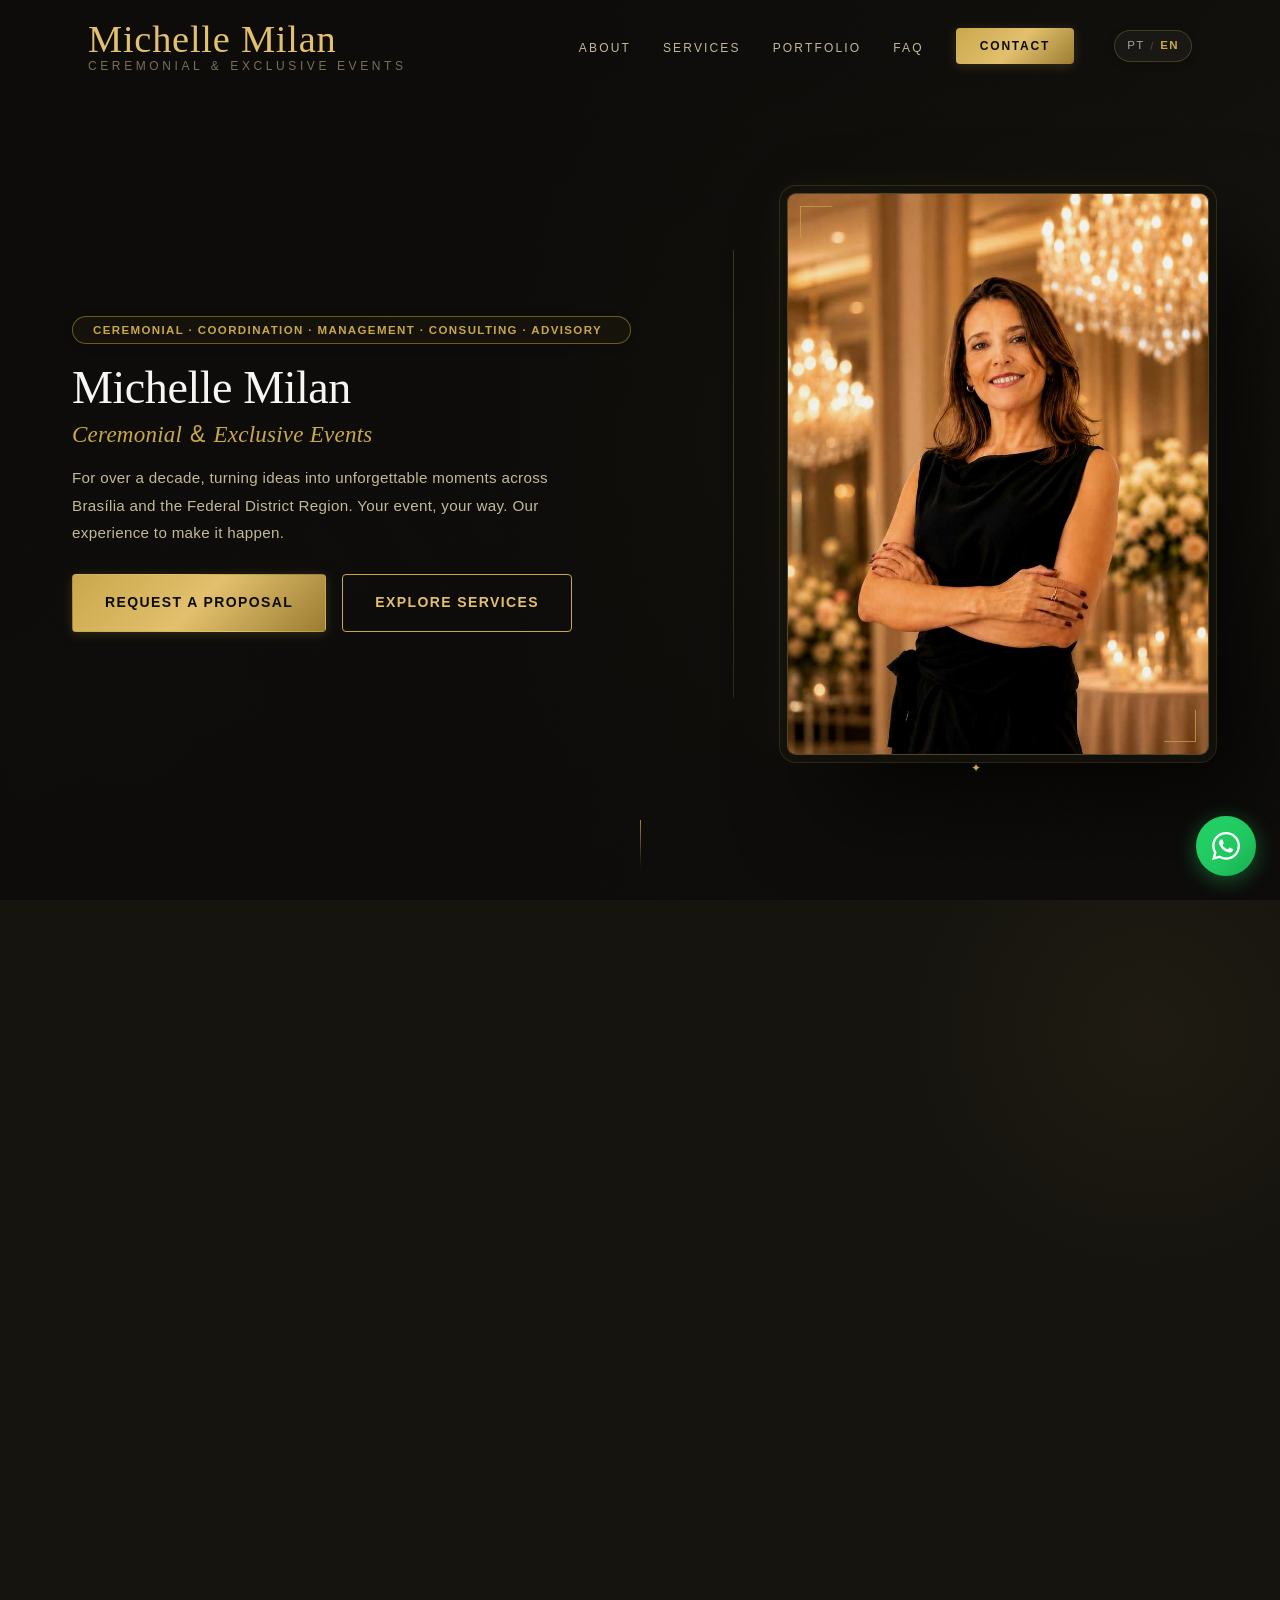
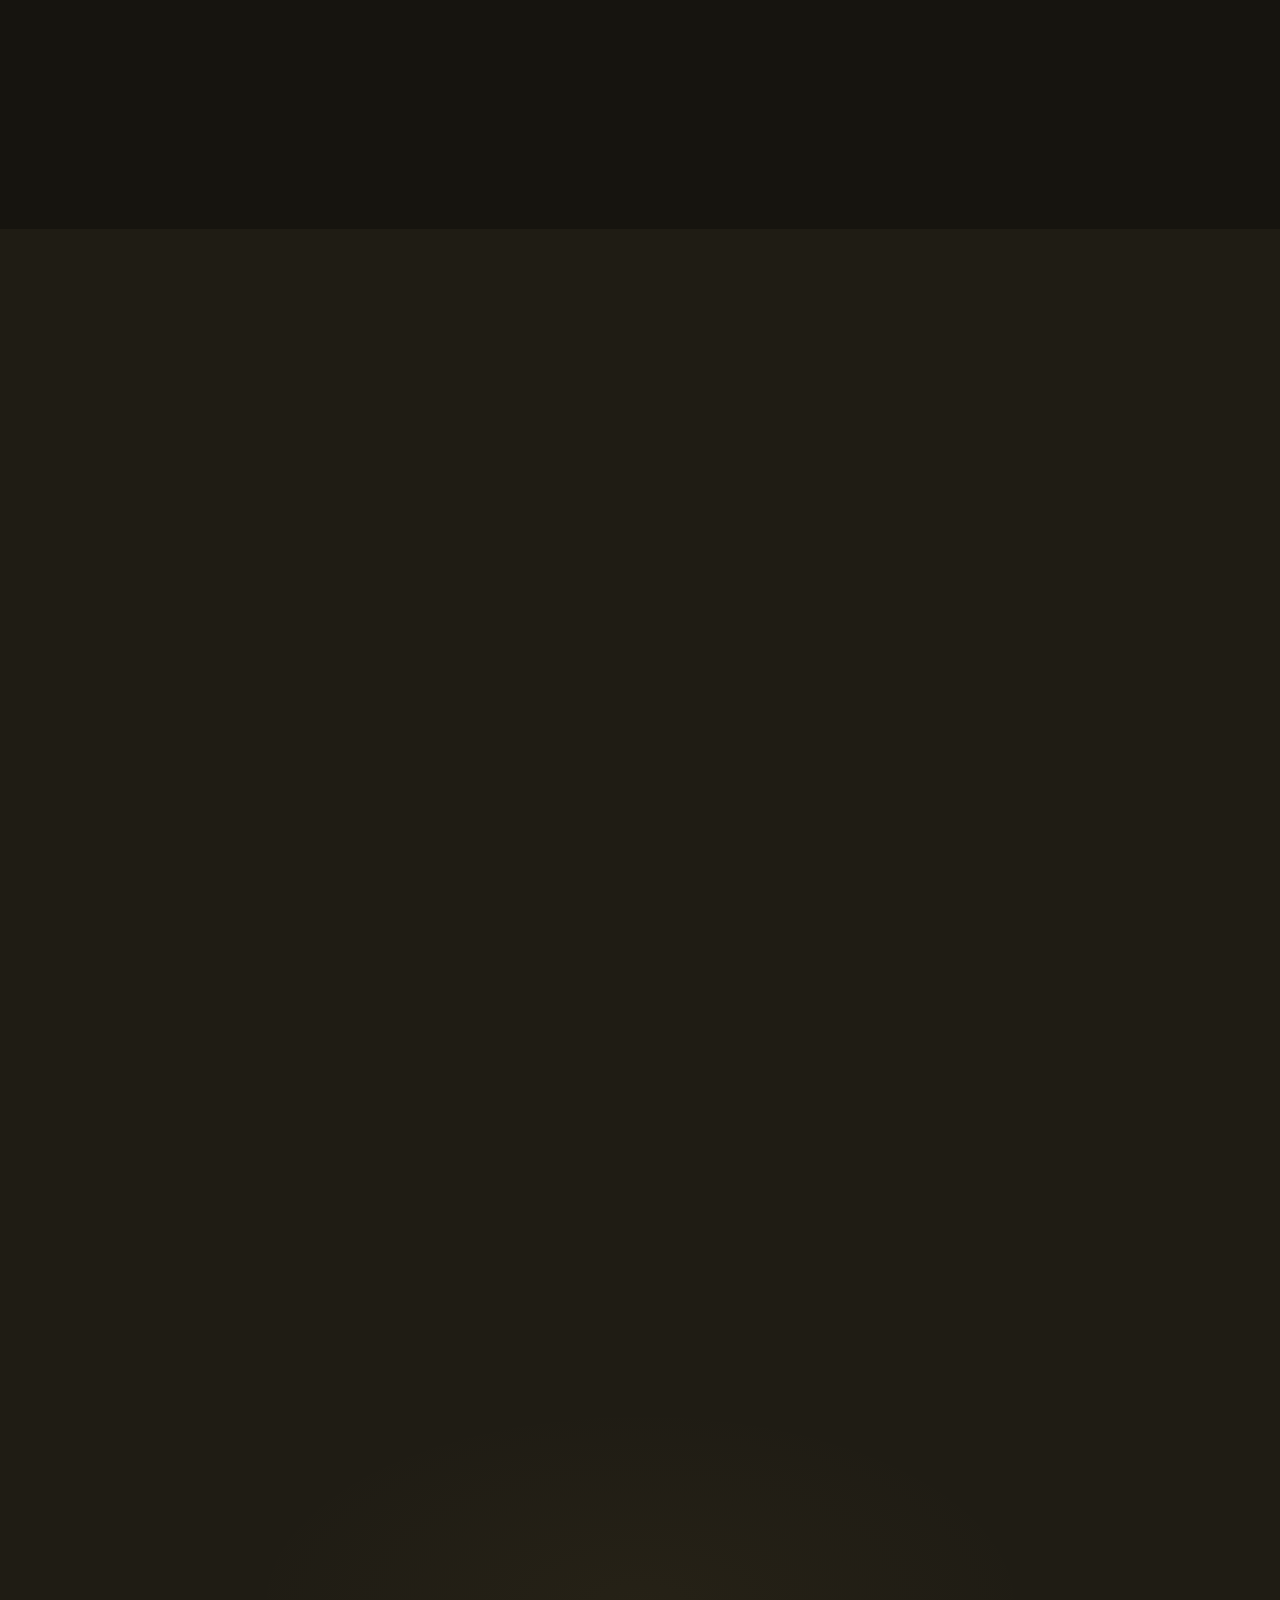
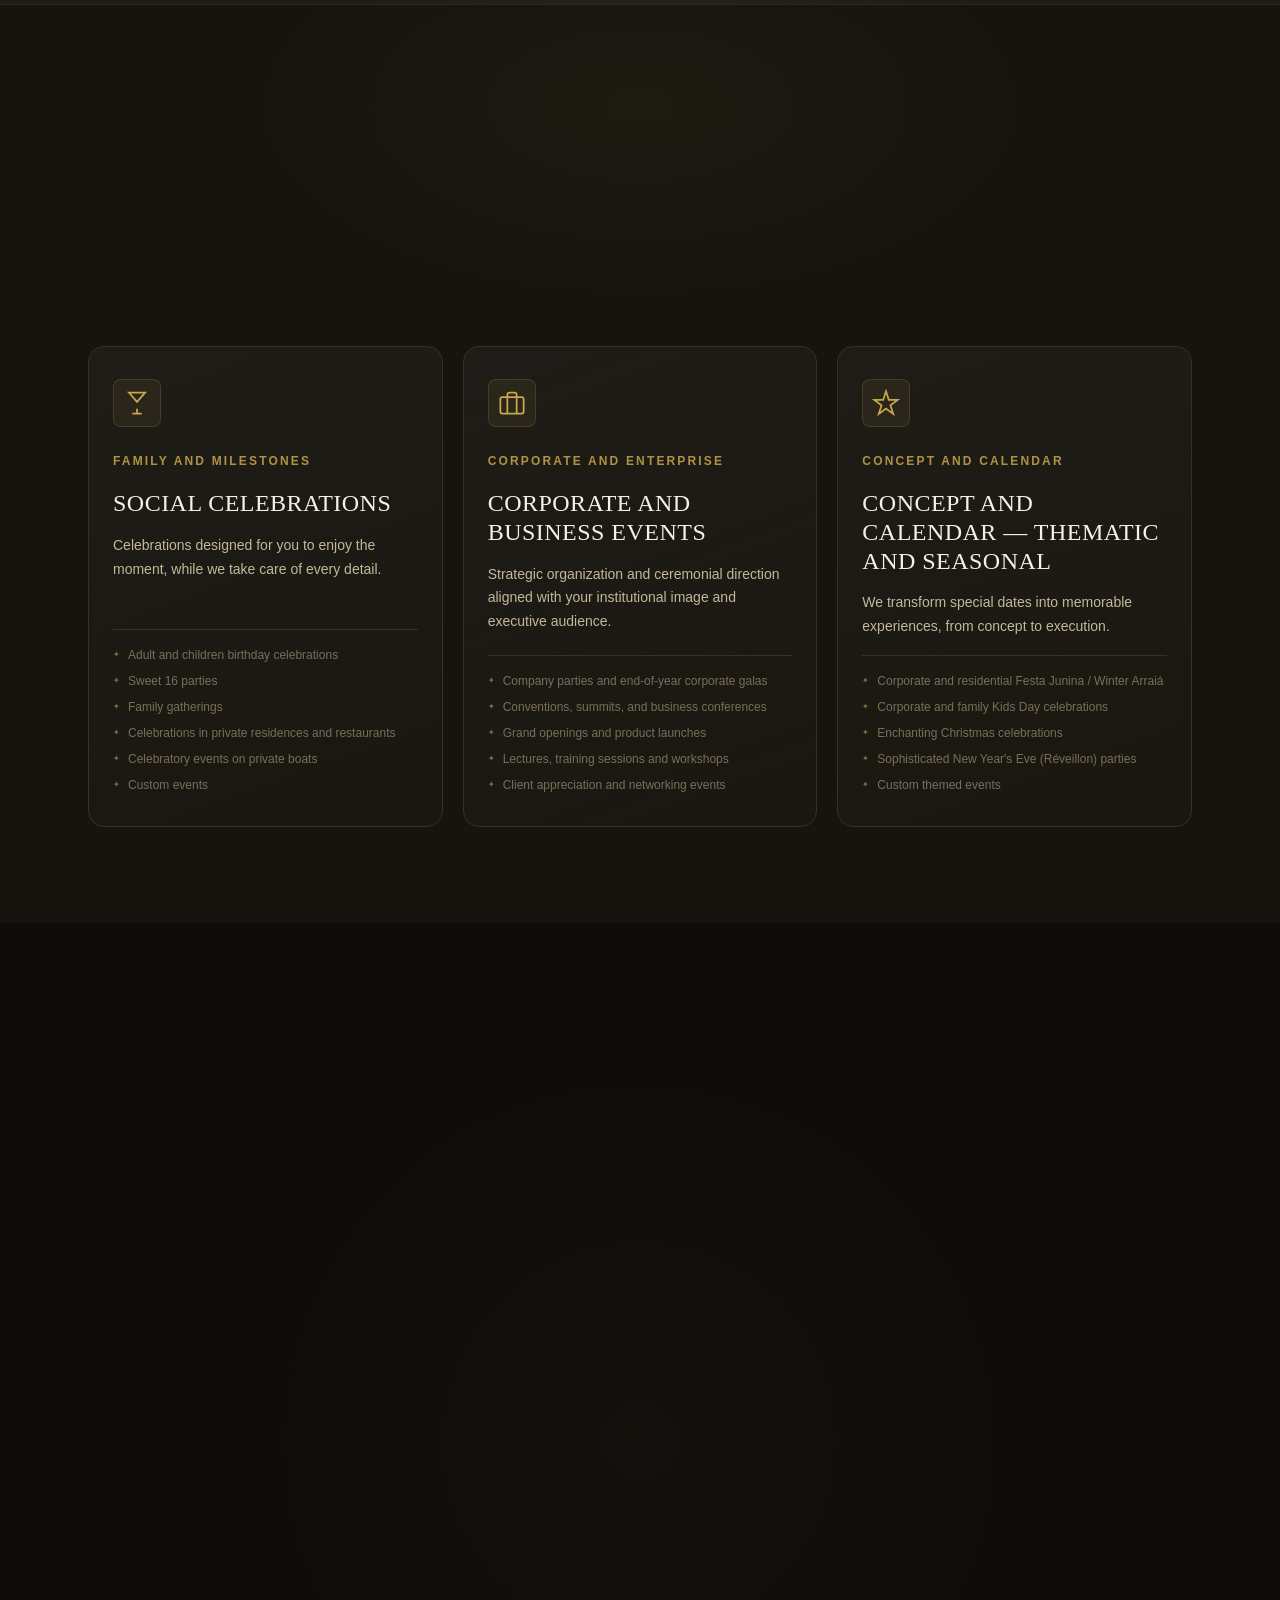
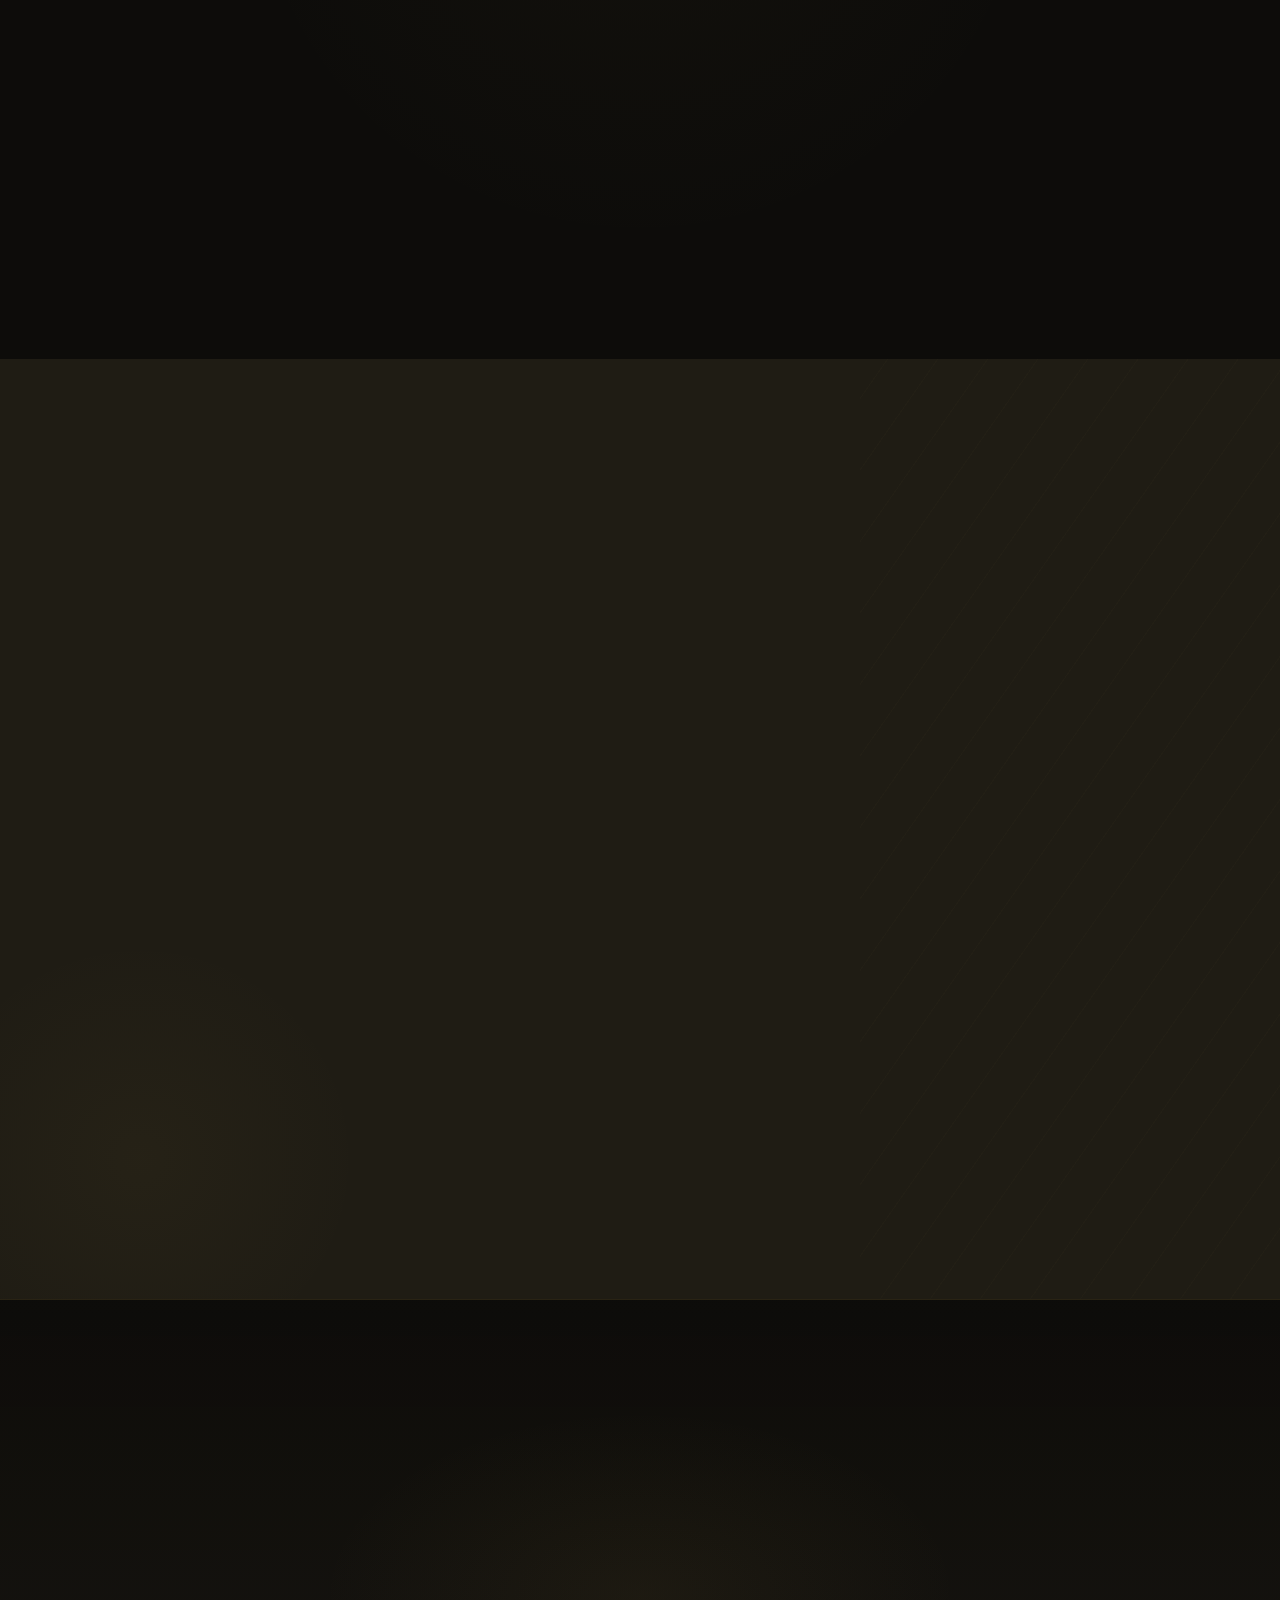
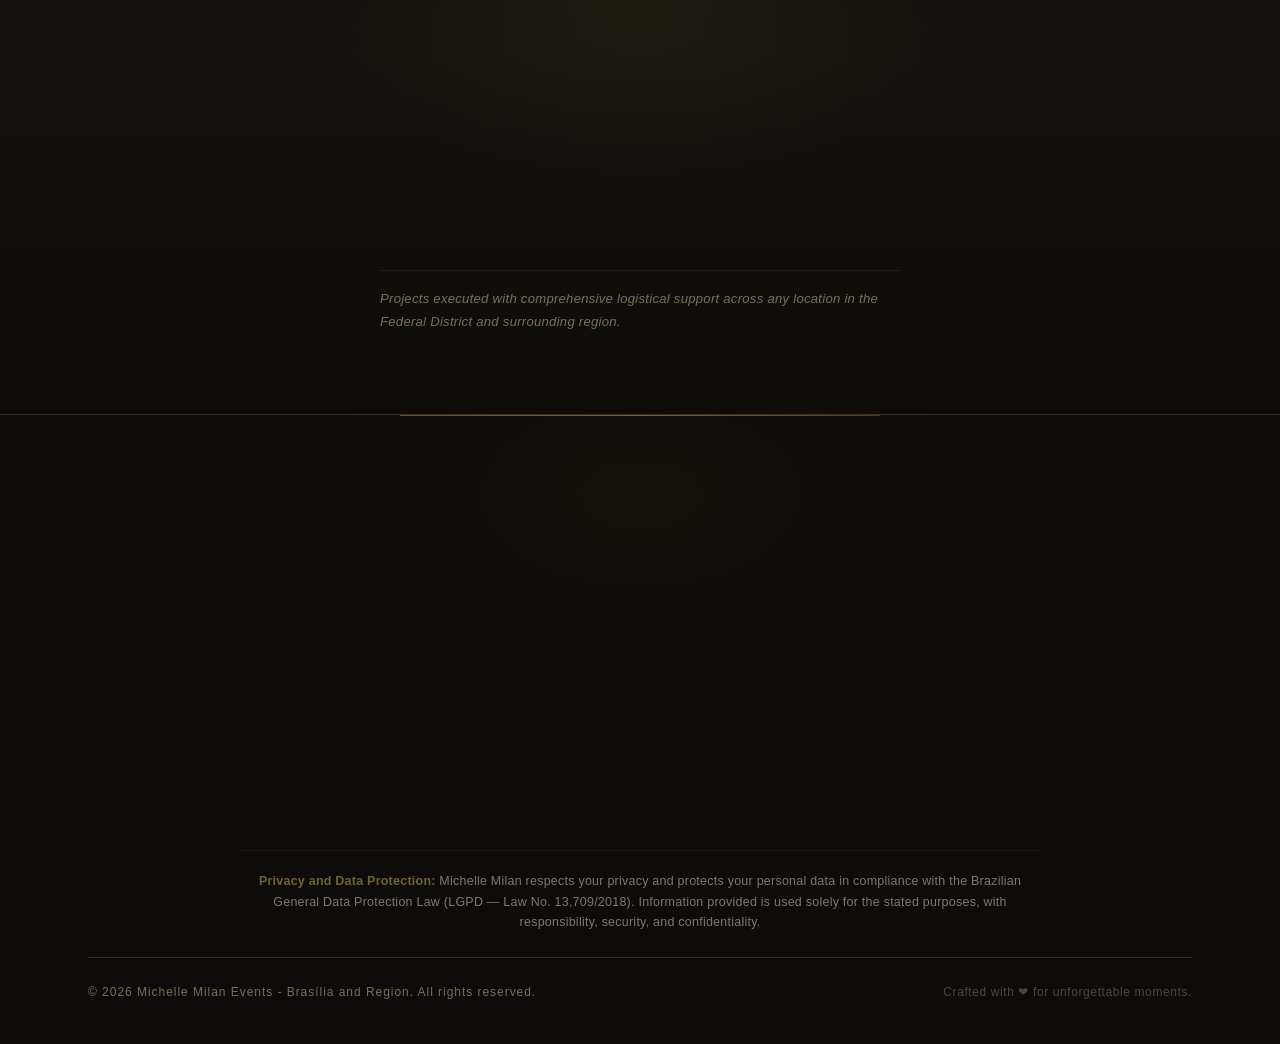
==== commit 5105979f: "style(hero): adicionar respiro vertical e espaçamento fluido na pill de competencias no mobile" ====
--- a/en/index.html
+++ b/en/index.html
@@ -262,7 +262,7 @@
   <!-- ============================================================
        UNIFIED CSS — Optimized Bundle (Zero Cascading Render Blocking)
   ============================================================ -->
-  <link rel="stylesheet" href="../css/bundle.min.css?v=20260929c" />
+  <link rel="stylesheet" href="../css/bundle.min.css?v=20260929d" />
 </head>
 
 <body>
--- a/css/bundle.min.css
+++ b/css/bundle.min.css
@@ -1 +1 @@
-:root{--color-dark-deep:#0d0c0a;--color-dark:#16140f;--color-dark-mid:#1f1c14;--color-dark-soft:#2a2519;--color-dark-border:#38321f;--color-gold:#c9a84c;--color-gold-light:#e2c06d;--color-gold-dark:#9b7d32;--color-gold-pale:#f0dfa0;--color-nude:#d4b896;--color-nude-light:#e8d5bf;--color-nude-dark:#a8886a;--color-text-primary:#f5f0e8;--color-text-secondary:#c4b89a;--color-text-muted:#7a6e5a;--color-text-inverse:#0d0c0a;--color-surface-1:#1a1710;--color-surface-2:#222018;--color-overlay:rgba(13, 12, 10, 0.72);--gradient-gold:linear-gradient(135deg, #c9a84c 0%, #e2c06d 50%, #9b7d32 100%);--gradient-dark:linear-gradient(180deg, #0d0c0a 0%, #16140f 100%);--gradient-hero:linear-gradient(135deg, #0d0c0a 0%, #1f1c14 60%, #0d0c0a 100%);--gradient-overlay:linear-gradient(to right, rgba(13,12,10,0.96) 40%, rgba(13,12,10,0.4) 100%);--font-serif:'Cormorant Garamond',Georgia,'Times New Roman',serif;--font-heading:'Cormorant Garamond',Georgia,'Times New Roman',serif;--font-sans:'Montserrat','Helvetica Neue',Arial,sans-serif;--font-script:'Great Vibes',cursive;--fs-xs:0.75rem;--fs-sm:0.875rem;--fs-base:1rem;--fs-md:1.125rem;--fs-lg:1.25rem;--fs-xl:1.5rem;--fs-2xl:2rem;--fs-3xl:2.5rem;--fs-4xl:3rem;--fs-5xl:3.75rem;--fs-6xl:4.5rem;--fw-light:300;--fw-regular:400;--fw-medium:500;--fw-semibold:600;--space-1:0.25rem;--space-2:0.5rem;--space-3:0.75rem;--space-4:1rem;--space-5:1.25rem;--space-6:1.5rem;--space-8:2rem;--space-10:2.5rem;--space-12:3rem;--space-16:4rem;--space-20:5rem;--space-24:6rem;--space-32:8rem;--radius-sm:4px;--radius-md:8px;--radius-lg:16px;--radius-xl:24px;--radius-full:9999px;--shadow-gold-sm:0 2px 12px rgba(201, 168, 76, 0.20);--shadow-gold-md:0 4px 24px rgba(201, 168, 76, 0.30);--shadow-gold-lg:0 8px 48px rgba(201, 168, 76, 0.25);--shadow-dark-sm:0 4px 16px rgba(0, 0, 0, 0.40);--shadow-dark-lg:0 16px 64px rgba(0, 0, 0, 0.60);--transition-fast:150ms ease;--transition-base:300ms ease;--transition-slow:500ms ease;--transition-luxury:600ms cubic-bezier(0.25, 0.46, 0.45, 0.94);--container-max:1200px;--container-pad:var(--space-6);--header-height:80px;--z-base:0;--z-card:10;--z-header:100;--z-modal:200;--z-float:300;--z-overlay:400;--z-backdrop:1040;--z-drawer:1050}*,::after,::before{box-sizing:border-box;margin:0;padding:0}html{scroll-behavior:smooth;font-size:16px;-webkit-text-size-adjust:100%}body{background-color:var(--color-dark);color:var(--color-text-primary);font-family:var(--font-sans);font-weight:var(--fw-regular);font-size:var(--fs-base);line-height:1.7;-webkit-font-smoothing:antialiased;-moz-osx-font-smoothing:grayscale;overflow-x:hidden}img,video{max-width:100%;height:auto;display:block}a{color:inherit;text-decoration:none;transition:color var(--transition-base)}button{cursor:pointer;border:none;background:0 0;font:inherit;color:inherit}ol,ul{list-style:none}p{line-height:1.8}strong{font-weight:var(--fw-semibold);color:var(--color-gold-light)}em{font-style:italic;color:var(--color-gold)}hr{border:none;border-top:1px solid var(--color-dark-border);margin:var(--space-8) 0}h1,h2,h3,h4,h5,h6{font-family:var(--font-serif);font-weight:var(--fw-light);line-height:1.2;color:var(--color-text-primary);letter-spacing:.02em}h1{font-size:var(--fs-3xl)}h2{font-size:var(--fs-2xl)}h3{font-size:var(--fs-xl)}h4{font-size:var(--fs-lg)}h5{font-size:var(--fs-md)}h6{font-size:var(--fs-base)}@media (min-width:768px){h1{font-size:var(--fs-4xl)}h2{font-size:var(--fs-3xl)}h3{font-size:var(--fs-2xl)}}@media (min-width:1024px){h1{font-size:var(--fs-5xl)}h2{font-size:var(--fs-4xl)}h3{font-size:var(--fs-2xl)}}.pill-badge,.section-eyebrow,.section-tag{display:inline-flex;align-items:center;justify-content:center;border:1px solid rgba(212,175,55,.45);border-radius:999px;padding:.45rem 1.25rem;font-family:var(--font-sans);font-size:.75rem;font-weight:600;letter-spacing:.12em;text-transform:uppercase;color:var(--color-gold);background:rgba(212,175,55,.04);margin-bottom:1.5rem;line-height:1.4;text-align:center;max-width:100%;box-shadow:0 2px 10px rgba(0,0,0,.15);transition:border-color var(--transition-base),background-color var(--transition-base),color var(--transition-base),box-shadow var(--transition-base)}.pill-badge:hover,.section-eyebrow:hover,.section-tag:hover{border-color:rgba(212,175,55,.75);background:rgba(212,175,55,.08)}.section-title{font-family:var(--font-serif);font-weight:var(--fw-light);color:var(--color-text-primary);line-height:1.1}.section-title em{font-style:italic;color:var(--color-gold)}.section-subtitle{font-family:var(--font-sans);font-size:var(--fs-md);font-weight:var(--fw-light);color:var(--color-text-secondary);line-height:1.7;max-width:540px;margin:0 auto}.section-header{text-align:center;margin-bottom:var(--space-16)}.section-header .section-title{margin-bottom:var(--space-4)}.section-header .section-subtitle{margin-top:var(--space-5)}.container{width:100%;max-width:var(--container-max);margin-inline:auto;padding-inline:var(--container-pad)}@media (min-width:768px){.container{padding-inline:var(--space-8)}}@media (min-width:1024px){.container{padding-inline:var(--space-12)}}.section-padding{padding-block:var(--space-20)}@media (min-width:1024px){.section-padding{padding-block:var(--space-32)}}.desktop-only{display:none}@media (min-width:768px){.desktop-only{display:inline}}.btn{display:inline-flex;align-items:center;justify-content:center;gap:var(--space-2);font-family:var(--font-sans);font-size:var(--fs-sm);font-weight:var(--fw-semibold);letter-spacing:.12em;text-transform:uppercase;text-decoration:none;padding:var(--space-4) var(--space-8);border-radius:var(--radius-sm);cursor:pointer;transition:background-color var(--transition-luxury),color var(--transition-luxury),border-color var(--transition-luxury),box-shadow var(--transition-luxury),transform var(--transition-base);position:relative;overflow:hidden;white-space:nowrap}.btn-primary{background:var(--gradient-gold);color:var(--color-text-inverse);border:1px solid transparent;box-shadow:var(--shadow-gold-sm)}.btn-primary:focus-visible,.btn-primary:hover{background:linear-gradient(135deg,#e2c06d 0,#c9a84c 50%,#b8922e 100%);box-shadow:var(--shadow-gold-md);transform:translateY(-2px)}.btn-primary:active{transform:translateY(0);box-shadow:var(--shadow-gold-sm)}.btn-secondary{background:0 0;color:var(--color-gold-light);border:1px solid var(--color-gold)}.btn-secondary:focus-visible,.btn-secondary:hover{background:rgba(201,168,76,.1);color:var(--color-gold-pale);border-color:var(--color-gold-light);transform:translateY(-2px)}.btn-secondary:active{transform:translateY(0)}.gold-divider{width:60px;height:1px;background:var(--gradient-gold);margin:var(--space-5) auto}.gold-divider--left{margin-left:0}@keyframes fadeInUp{from{opacity:0;transform:translateY(32px)}to{opacity:1;transform:translateY(0)}}@keyframes fadeIn{from{opacity:0}to{opacity:1}}@keyframes lineGrow{from{transform:scaleX(0)}to{transform:scaleX(1)}}@keyframes pulse-ring{0%{transform:scale(1);box-shadow:0 0 0 0 rgba(201,168,76,.5)}70%{transform:scale(1.03);box-shadow:0 0 0 14px rgba(201,168,76,0)}100%{transform:scale(1);box-shadow:0 0 0 0 rgba(201,168,76,0)}}@keyframes shimmer{0%{left:-100%}100%{left:200%}}.reveal{opacity:0;transform:translateY(32px);transition:opacity .7s cubic-bezier(.25, .46, .45, .94),transform .7s cubic-bezier(.25, .46, .45, .94)}.reveal.visible{opacity:1;transform:translateY(0)}.reveal-delay-1{transition-delay:0.1s}.reveal-delay-2{transition-delay:0.2s}.reveal-delay-3{transition-delay:0.3s}.reveal-delay-4{transition-delay:0.4s}:focus-visible{outline:2px solid var(--color-gold);outline-offset:4px;border-radius:var(--radius-sm)}@media (prefers-reduced-motion:reduce){*,::after,::before{animation-duration:0s!important;animation-iteration-count:1!important;transition-duration:0s!important;scroll-behavior:auto!important}.reveal{opacity:1;transform:none}}.skip-link{position:absolute;top:-100%;left:var(--space-4);z-index:var(--z-overlay);background:var(--color-gold);color:var(--color-text-inverse);padding:var(--space-2) var(--space-4);font-size:var(--fs-sm);font-weight:var(--fw-semibold);border-radius:var(--radius-sm);transition:top var(--transition-fast)}.skip-link:focus{top:var(--space-4)}::-webkit-scrollbar{width:6px}::-webkit-scrollbar-track{background:var(--color-dark-deep)}::-webkit-scrollbar-thumb{background:var(--color-gold-dark);border-radius:var(--radius-full)}::-webkit-scrollbar-thumb:hover{background:var(--color-gold)}::selection{background:rgba(201,168,76,.25);color:var(--color-gold-pale)}.site-header{position:fixed;top:0;left:0;right:0;z-index:100;width:100%;background:0 0;transition:padding var(--transition-slow)}.site-header.menu-open,.site-header:has(.nav-menu.is-open){z-index:1050}.site-header::after{content:'';position:absolute;inset:0;z-index:-1;background:0 0;backdrop-filter:blur(0px);-webkit-backdrop-filter:blur(0px);transition:background-color var(--transition-slow),backdrop-filter var(--transition-slow),box-shadow var(--transition-slow)}.site-header::before{content:'';position:absolute;top:0;left:0;right:0;height:1px;background:var(--gradient-gold);opacity:0;transition:opacity var(--transition-slow);z-index:1}.site-header.scrolled::after{background:rgba(18,16,14,.85);backdrop-filter:blur(10px);-webkit-backdrop-filter:blur(10px);box-shadow:0 1px 0 rgba(201,168,76,.15),var(--shadow-dark-sm)}.site-header.scrolled::before{opacity:1}.nav-container{display:flex;align-items:center;justify-content:space-between;max-width:var(--container-max);margin-inline:auto;padding:var(--space-5) var(--space-6);gap:var(--space-8);transition:padding var(--transition-slow)}.site-header.scrolled .nav-container{padding-block:var(--space-4)}@media (min-width:768px){.nav-container{padding-inline:var(--space-8)}}@media (min-width:1024px){.nav-container{padding-inline:var(--space-12)}}.nav-logo{display:flex;flex-direction:column;align-items:flex-start;text-decoration:none;cursor:pointer;flex-shrink:0;transition:opacity var(--transition-base);line-height:1}.nav-logo:hover{opacity:.85}.logo-script{font-family:var(--font-script);font-size:2rem;color:var(--color-gold-light);line-height:1;letter-spacing:.02em;transition:color var(--transition-base);display:block}@media (min-width:768px){.logo-script{font-size:2.4rem}}.logo-subtitle{font-family:var(--font-sans);font-size:var(--fs-xs);font-weight:var(--fw-light);letter-spacing:.3em;text-transform:uppercase;color:var(--color-text-muted);margin-top:2px;display:block;transition:color var(--transition-base)}.nav-logo:hover .logo-subtitle{color:var(--color-text-secondary)}.nav-menu{display:none;align-items:center;gap:var(--space-8);list-style:none;margin:0;padding:0}@media (min-width:1024px){.nav-menu{display:flex;position:relative}}.nav-link{font-family:var(--font-sans);font-size:var(--fs-xs);font-weight:var(--fw-medium);letter-spacing:.18em;text-transform:uppercase;color:var(--color-text-secondary);text-decoration:none;position:relative;padding-bottom:var(--space-1);transition:color var(--transition-base)}.nav-link::after{content:'';position:absolute;bottom:-4px;left:0;width:100%;height:1px;background:var(--gradient-gold);transform:scaleX(0);transform-origin:right;transition:transform .4s cubic-bezier(.25, .46, .45, .94)}.nav-link:focus-visible,.nav-link:hover{color:var(--color-gold-light)}.nav-link:focus-visible::after,.nav-link:hover::after{transform:scaleX(1);transform-origin:left}.nav-link.active{color:var(--color-gold)}.nav-link.active::after{transform:scaleX(1);transform-origin:left;background:var(--gradient-gold)}.nav-cta{display:inline-flex;align-items:center;justify-content:center;font-family:var(--font-sans);font-size:var(--fs-xs);font-weight:var(--fw-semibold);letter-spacing:.15em;text-transform:uppercase;color:var(--color-text-inverse);text-decoration:none;background:var(--gradient-gold);padding:var(--space-2) var(--space-6);border-radius:var(--radius-sm);box-shadow:var(--shadow-gold-sm);white-space:nowrap;transition:box-shadow var(--transition-base),transform var(--transition-base),filter var(--transition-base);position:relative;overflow:hidden}.nav-cta::before{content:'';position:absolute;top:0;left:-100%;width:60%;height:100%;background:linear-gradient(120deg,transparent 0,rgba(255,255,255,.18) 50%,transparent 100%);transition:left var(--transition-luxury)}.nav-cta:focus-visible,.nav-cta:hover{box-shadow:var(--shadow-gold-md);transform:translateY(-1px);filter:brightness(1.08)}.nav-cta:focus-visible::before,.nav-cta:hover::before{left:150%}.nav-cta:active{transform:translateY(0)}.nav-hamburger{display:flex;flex-direction:column;justify-content:space-between;align-items:flex-end;width:48px;height:48px;padding:15px 10px;margin-right:-10px;cursor:pointer;background:0 0;border:none;position:relative;z-index:1060;flex-shrink:0;-webkit-tap-highlight-color:transparent}@media (min-width:1024px){.nav-hamburger{display:none}}.hamburger-line{display:block;width:100%;height:1px;background:var(--color-gold-light);border-radius:var(--radius-full);transform-origin:center;transition:transform var(--transition-base),opacity var(--transition-base),width var(--transition-base),background-color var(--transition-base)}.hamburger-line:nth-child(2){width:70%}.nav-hamburger[aria-expanded=true]{position:relative;z-index:1060}.nav-hamburger[aria-expanded=true] .hamburger-line:first-child{transform:translateY(8.5px) rotate(45deg)}.nav-hamburger[aria-expanded=true] .hamburger-line:nth-child(2){opacity:0;transform:translateX(8px)}.nav-hamburger[aria-expanded=true] .hamburger-line:nth-child(3){transform:translateY(-8.5px) rotate(-45deg);width:100%}@media (max-width:1023px){.nav-menu{display:flex;flex-direction:column;align-items:flex-start;gap:0;position:fixed;top:0;right:0;left:0;width:100%!important;max-width:100%!important;height:100dvh;padding:calc(var(--header-height,80px) + .75rem) var(--space-6) var(--space-8);background:#0d0b09!important;border-left:none;box-shadow:none;background-image:linear-gradient(to bottom,rgba(201,168,76,.08) 0,transparent 30%);transform:translateX(100%);z-index:1050;visibility:hidden;opacity:0;transition:transform var(--transition-luxury),opacity var(--transition-luxury),visibility var(--transition-luxury);overflow-y:auto;overscroll-behavior:contain}.nav-menu.is-open{transform:translateX(0);visibility:visible;opacity:1;z-index:1050}.nav-menu li{width:100%;border-bottom:1px solid var(--color-dark-border)}.nav-menu li:last-child{border-bottom:none;margin-top:var(--space-4,1rem);padding-top:var(--space-4,1rem);border-top:1px solid var(--color-dark-border)}.nav-link{display:block;width:100%;font-size:var(--fs-sm);letter-spacing:.18em;padding:.85rem 0;color:var(--color-text-secondary)}.nav-link::after{display:none}.nav-link.active,.nav-link:hover{color:var(--color-gold-light);padding-left:var(--space-3)}.nav-item-cta,.nav-menu li:has(.nav-cta){border-bottom:none;margin-top:1.25rem;padding-top:.25rem}.nav-cta{display:flex;align-items:center;justify-content:center;width:100%;text-align:center;padding:.85rem var(--space-6);font-size:var(--fs-xs);letter-spacing:.15em}.nav-backdrop{display:none;position:fixed;inset:0;background:rgba(0,0,0,.65);z-index:1040;backdrop-filter:blur(2px);-webkit-backdrop-filter:blur(2px);opacity:0;transition:opacity var(--transition-base)}.nav-backdrop.is-visible{display:block;opacity:1;z-index:1040}}@media (max-width:1023px){.nav-menu::after{content:'MM';position:absolute;bottom:var(--space-8);right:var(--space-8);font-family:var(--font-script);font-size:6rem;color:rgba(201,168,76,.04);pointer-events:none;line-height:1;user-select:none}}.nav-item-lang{display:flex;align-items:center}.lang-switcher{display:inline-flex;align-items:center;gap:.35rem;background:rgba(255,255,255,.04);border:1px solid rgba(201,168,76,.25);border-radius:var(--radius-full,9999px);padding:.35rem .75rem;margin-left:.5rem;font-family:var(--font-sans, "Montserrat", sans-serif);font-size:.72rem;letter-spacing:.12em;font-weight:500;backdrop-filter:blur(8px);-webkit-backdrop-filter:blur(8px);box-shadow:0 2px 8px rgba(0,0,0,.2);transition:border-color var(--transition-base),box-shadow var(--transition-base)}.lang-switcher:hover{border-color:rgba(201,168,76,.5);box-shadow:0 4px 16px rgba(201,168,76,.15)}.lang-btn{color:#a8a59b;text-decoration:none;transition:color .3s ease,text-shadow .3s ease;cursor:pointer;line-height:1}a.lang-btn:hover{color:#fff;text-shadow:0 0 8px rgba(201,168,76,.6)}.lang-btn.active{color:var(--color-gold,#c9a84c);font-weight:700;cursor:default}.lang-divider{color:rgba(201,168,76,.35);font-size:.68rem;user-select:none}@media (max-width:1023px){.nav-item-lang{width:100%;display:flex;justify-content:center;align-items:center;margin-top:1.25rem;padding-top:1.25rem;margin-bottom:2rem;border-top:1px solid var(--color-dark-border,rgba(201,168,76,.15));border-bottom:none}.nav-item-lang .lang-switcher{margin:0 auto;display:inline-flex;justify-content:center;align-items:center;padding:.45rem 1.2rem;font-size:.8rem}}.hero,.section-hero{position:relative;min-height:100dvh;display:flex;align-items:center;justify-content:center;overflow:hidden;background-color:var(--color-dark-deep);width:100%}.hero::before,.section-hero::before{content:'';position:absolute;inset:0;background:radial-gradient(ellipse 80% 60% at 75% 50%,rgba(201,168,76,.06) 0,transparent 70%),radial-gradient(ellipse 60% 80% at 10% 80%,rgba(212,184,150,.04) 0,transparent 60%),linear-gradient(160deg,#0d0c0a 0,#16140f 50%,#0d0c0a 100%);z-index:0}.hero::after,.section-hero::after{content:'';position:absolute;inset:0;background-image:url("data:image/svg+xml,%3Csvg viewBox='0 0 256 256' xmlns='http://www.w3.org/2000/svg'%3E%3Cfilter id='noise'%3E%3CfeTurbulence type='fractalNoise' baseFrequency='0.9' numOctaves='4' stitchTiles='stitch'/%3E%3C/filter%3E%3Crect width='100%25' height='100%25' filter='url(%23noise)' opacity='0.035'/%3E%3C/svg%3E");opacity:.4;z-index:1;pointer-events:none}.hero-overlay{position:absolute;inset:0;background:linear-gradient(to bottom,rgba(13,12,10,.2) 0,rgba(13,12,10,.6) 70%,rgba(13,12,10,.95) 100%);z-index:2;pointer-events:none}.hero .container,.hero-container,.hero-grid{width:100%;position:relative;z-index:3}.hero-content{position:relative;z-index:3;width:100%}.hero-eyebrow,.hero-subtitle{display:inline-flex;align-items:center;justify-content:center;border:1px solid rgba(212,175,55,.45);border-radius:999px;padding:.45rem 1.25rem;font-family:var(--font-sans);font-size:clamp(.62rem, 1.8vw, .75rem);font-weight:600;letter-spacing:.12em;text-transform:uppercase;color:var(--color-gold);background:rgba(212,175,55,.04);margin-bottom:1.5rem;line-height:1.4;text-align:center;max-width:100%;box-shadow:0 2px 10px rgba(0,0,0,.15);opacity:0;animation:heroFadeUp .9s cubic-bezier(.25,.46,.45,.94) .2s forwards;transition:border-color var(--transition-base),background-color var(--transition-base)}.hero-eyebrow:hover,.hero-subtitle:hover{border-color:rgba(212,175,55,.75);background:rgba(212,175,55,.08)}.hero-br-mobile{display:none}.hero-sep-desktop{display:inline}@media (max-width:1023px){.hero-eyebrow,.hero-subtitle{display:inline-flex;text-align:center;max-width:95%;margin:0 auto 1.5rem auto;padding:.4rem 1rem;font-size:clamp(.56rem, 2.4vw, .68rem);letter-spacing:.08em}.hero-eyebrow::after,.hero-eyebrow::before,.hero-subtitle::after,.hero-subtitle::before{display:none!important}}.hero-title{font-family:var(--font-serif, "Playfair Display", serif);font-size:clamp(1.85rem, 5.2vw, 2.4rem);font-weight:400;line-height:1.15;color:#f7f6f2;margin:.35rem 0 .75rem 0;letter-spacing:-.01em;word-break:normal;opacity:0;animation:heroFadeUp 1s cubic-bezier(.25,.46,.45,.94) .4s forwards}.hero-title em,.hero-title-sub{display:block;font-family:var(--font-serif, "Playfair Display", serif);font-style:italic;color:var(--color-gold,#c9a84c);font-weight:400;font-size:clamp(1.05rem, 2.8vw, 1.65rem);margin-top:.25rem;line-height:1.2;letter-spacing:.01em}.amp-clean,.hero-title-sub .amp-clean{font-family:var(--font-sans, "Montserrat", sans-serif);font-style:normal;font-weight:300;display:inline-block;padding:0 .08em;vertical-align:baseline}.hero-description{font-family:var(--font-sans);font-size:var(--fs-sm);font-weight:var(--fw-light);line-height:1.65;color:var(--color-text-secondary);margin-bottom:1.25rem;letter-spacing:.02em;max-width:440px;opacity:0;animation:heroFadeUp 1s cubic-bezier(.25,.46,.45,.94) .6s forwards}.hero-actions{display:flex;flex-wrap:wrap;gap:.75rem;align-items:center;width:100%;opacity:0;animation:heroFadeUp 1s cubic-bezier(.25,.46,.45,.94) .8s forwards}.hero-actions .btn{padding:.85rem 1.6rem;font-size:.8rem;letter-spacing:.1em}.hero-actions .btn-primary{position:relative;overflow:hidden}.hero-actions .btn-primary::after{content:'';position:absolute;top:0;left:-100%;width:60%;height:100%;background:linear-gradient(120deg,transparent 0,rgba(255,255,255,.22) 50%,transparent 100%);animation:btnShimmer 3.5s ease-in-out 2s infinite}.hero-image-wrapper{position:relative;z-index:3;opacity:0;animation:heroImageIn 1.2s cubic-bezier(.25,.46,.45,.94) .3s forwards}.hero-image-frame{position:relative;border-radius:var(--radius-md);overflow:hidden;flex-shrink:0;box-shadow:0 0 0 1px rgba(201,168,76,.3),0 0 0 5px rgba(13,12,10,.8),0 0 0 6px rgba(201,168,76,.15),var(--shadow-dark-lg);background:var(--color-dark-soft)}.hero-image-frame::after,.hero-image-frame::before{content:'';position:absolute;width:24px;height:24px;z-index:4;opacity:.7}.hero-image-frame::before{top:12px;left:12px;border-top:1px solid var(--color-gold);border-left:1px solid var(--color-gold)}.hero-image-frame::after{bottom:12px;right:12px;border-bottom:1px solid var(--color-gold);border-right:1px solid var(--color-gold)}.hero-image{width:100%;height:100%;object-fit:cover;object-position:center top;display:block;filter:contrast(1.04) brightness(.95);transition:transform var(--transition-luxury),filter var(--transition-luxury)}.hero-image-frame:hover .hero-image{transform:scale(1.03);filter:contrast(1.06) brightness(1)}.hero-image-frame>.hero-image::after{content:'';position:absolute;inset:0;background:linear-gradient(to bottom,transparent 60%,rgba(13,12,10,.4) 100%);pointer-events:none;z-index:1}.hero-image-wrapper::before{content:'';position:absolute;top:10%;left:-16px;width:1px;height:80%;background:var(--gradient-gold);opacity:.25;transform-origin:top;animation:lineGrow 1.5s cubic-bezier(.25,.46,.45,.94) 1s forwards;transform:scaleY(0)}.hero-image-wrapper::after{content:'✦';position:absolute;bottom:-24px;left:50%;transform:translateX(-50%);font-size:var(--fs-xs);color:var(--color-gold);opacity:.5;letter-spacing:.5em;animation:fadeIn 1s ease 1.5s forwards;opacity:0}.hero-scroll-indicator{position:absolute;bottom:var(--space-8);left:50%;transform:translateX(-50%);z-index:4;display:flex;flex-direction:column;align-items:center;gap:var(--space-2);opacity:0;animation:fadeIn 1s ease 1.8s forwards}.scroll-line{display:block;width:1px;height:48px;background:linear-gradient(to bottom,rgba(201,168,76,.8),rgba(201,168,76,0));animation:scrollPulse 2.5s ease-in-out 2s infinite;transform-origin:top}@keyframes heroFadeUp{from{opacity:0;transform:translateY(28px)}to{opacity:1;transform:translateY(0)}}@keyframes heroImageIn{from{opacity:0;transform:scale(.94) translateY(20px)}to{opacity:1;transform:scale(1) translateY(0)}}@keyframes scrollPulse{0%,100%{transform:scaleY(0);opacity:0}30%,70%{transform:scaleY(1);opacity:1}}@keyframes btnShimmer{0%{left:-100%}100%{left:200%}}@media (max-width:1023px){.hero,.section-hero{height:100svh!important;min-height:100svh!important;max-height:100svh!important;overflow:hidden!important;display:flex!important;flex-direction:column!important;justify-content:space-between!important;align-items:center!important;padding-top:calc(var(--header-height,80px) + .5rem)!important;padding-bottom:2rem!important;padding-left:1.5rem!important;padding-right:1.5rem!important;box-sizing:border-box!important}.hero .container,.hero-container,.hero-grid{display:flex!important;flex-direction:column!important;align-items:center!important;justify-content:center!important;text-align:center!important;width:100%!important;max-width:480px!important;margin:auto!important;padding:0!important;min-height:auto!important;gap:0!important}.hero-image-wrapper{order:1!important;display:flex!important;justify-content:center!important;align-items:center!important;margin:0 auto!important;margin-bottom:clamp(1.2rem,3vh,1.8rem)!important;width:100%!important}.hero-image-frame{width:min(165px,40vw)!important;max-width:175px!important;aspect-ratio:3/4!important;margin:0 auto!important}.hero-content{display:flex!important;flex-direction:column!important;align-items:center!important;text-align:center!important;margin:0 auto!important;order:2!important;width:100%!important;max-width:380px!important}.hero-eyebrow,.hero-subtitle{display:block!important;justify-content:center;text-align:center;font-size:clamp(.62rem, 2.2vw, .7rem)!important;letter-spacing:.12em!important;line-height:1.4!important;margin-bottom:clamp(.6rem,1.5vh,.9rem)!important;opacity:.9!important}.hero-eyebrow::after,.hero-eyebrow::before,.hero-subtitle::after,.hero-subtitle::before{display:none!important}.hero-title{font-size:clamp(1.5rem, 5.2vw, 1.85rem)!important;line-height:1.25!important;margin:0 0 clamp(.7rem,1.8vh,1.1rem) 0!important;padding:0 .5rem!important;text-align:center!important}.hero-description{font-size:clamp(.85rem, 2.6vw, .92rem)!important;line-height:1.55!important;margin:0 auto clamp(1.2rem,2.8vh,1.8rem) auto!important;max-width:330px!important;text-align:center!important;color:rgba(255,255,255,.8)!important}.hero-actions{display:flex!important;flex-direction:column!important;align-items:center!important;justify-content:center!important;width:100%!important;max-width:290px!important;margin:0 auto!important;gap:.65rem!important}.hero-actions .btn{width:100%;text-align:center;justify-content:center;padding:.7rem 1.25rem!important;font-size:.8rem!important;letter-spacing:.08em!important}.hero-scroll-indicator{display:none}}@media (min-width:768px) and (max-width:1023px){.hero .container,.hero-container,.hero-grid{gap:1.5rem!important;max-width:680px;padding:calc(var(--header-height,80px) + 1.5rem) 2rem 3rem 2rem!important}.hero-image-frame{width:260px!important;max-width:280px!important}.hero-title{font-size:clamp(2.2rem, 5vw, 2.8rem)!important}.hero-description{font-size:1rem;max-width:440px!important}.hero-actions{flex-direction:row!important;max-width:440px!important}.hero-actions .btn{width:auto;flex:1}}@media (min-width:1024px){.hero,.section-hero{display:flex;align-items:center;justify-content:center;padding:0;min-height:100dvh;width:100%}.hero-overlay{background:var(--gradient-overlay)}.hero .container,.hero-container,.hero-grid{display:grid!important;grid-template-columns:1.15fr 0.85fr!important;align-items:center!important;gap:3.5rem!important;max-width:1200px;margin:0 auto;padding:calc(var(--header-height,80px) + 2rem) 2rem 4rem 2rem;width:100%;position:relative;z-index:3}.hero-content{display:flex;flex-direction:column;align-items:flex-start;text-align:left;margin:0;width:100%;order:1}.hero-eyebrow,.hero-subtitle{display:flex;align-items:center;justify-content:flex-start;text-align:left;max-width:none;margin:0 0 .75rem 0;line-height:normal;letter-spacing:.12em;font-size:.72rem}.hero-br-mobile{display:none}.hero-sep-desktop{display:inline}.hero-eyebrow::before,.hero-subtitle::before{display:none}.hero-eyebrow::after,.hero-subtitle::after{content:'';flex:1;max-width:36px;height:1px;background:var(--gradient-gold,linear-gradient(90deg,transparent,#c9a84c,transparent));opacity:.6;display:block;margin-left:.5rem}.hero-title{font-size:clamp(2.4rem, 3.6vw, 3.8rem);line-height:1.15;margin:.35rem 0 1rem 0;text-align:left}.hero-title-sub{font-size:clamp(1.2rem, 1.8vw, 1.75rem);margin-top:.35rem;line-height:1.2}.hero-description{font-size:.95rem;line-height:1.8;margin-bottom:1.75rem;max-width:520px;text-align:left;margin-left:0;margin-right:0}.hero-actions{justify-content:flex-start;gap:1rem;margin:0}.hero-actions .btn{padding:var(--space-4) var(--space-8);font-size:var(--fs-sm)}.hero-image-wrapper{order:2;display:flex;justify-content:flex-end;align-items:center;margin:0;width:100%}.hero-image-frame{width:380px;max-width:100%;aspect-ratio:3/4;margin:0 0 0 auto;box-shadow:0 0 0 1px rgba(201,168,76,.35),0 0 0 8px rgba(13,12,10,.8),0 0 0 9px rgba(201,168,76,.18),48px 48px 96px rgba(0,0,0,.7),-8px -8px 32px rgba(201,168,76,.06)}.hero-image-frame::after,.hero-image-frame::before{width:32px;height:32px}}@media (min-width:1200px){.hero .container,.hero-container,.hero-grid{gap:4rem}.hero-image-frame{width:420px}}@media (min-width:1400px){.hero-image-frame{width:450px}}@media (min-width:1024px) and (max-height:780px){.hero .container,.hero-container,.hero-grid{padding-top:calc(var(--header-height,80px) + 1rem);padding-bottom:2rem}.hero-title{font-size:clamp(2rem, 3.2vw, 2.8rem);margin-bottom:var(--space-3)}.hero-description{margin-bottom:var(--space-4)}.hero-image-frame{width:min(340px,45vh)}}.section-about{position:relative;background-color:var(--color-dark);padding-block:var(--space-20);overflow:hidden}.section-about::before{content:'';position:absolute;top:-120px;right:-120px;width:500px;height:500px;border-radius:50%;background:radial-gradient(circle,rgba(201,168,76,.05) 0,transparent 70%);pointer-events:none;z-index:0}.section-about .container{position:relative;z-index:1}.about-grid{display:grid;grid-template-columns:1fr;gap:var(--space-12);align-items:center}@media (min-width:1024px){.about-grid{grid-template-columns:1fr 1fr;gap:var(--space-16)}}.about-image-wrapper{position:relative;display:flex;justify-content:center}.about-image-frame{position:relative;width:min(320px,85vw);aspect-ratio:4/5;border-radius:var(--radius-lg);overflow:hidden;background:var(--color-dark-soft);box-shadow:0 0 0 1px rgba(201,168,76,.2),var(--shadow-dark-lg)}.about-image-frame::before{content:'';position:absolute;inset:12px;border:1px solid rgba(201,168,76,.18);border-radius:calc(var(--radius-lg) - 4px);z-index:2;pointer-events:none}.about-image-frame::after{content:'';position:absolute;bottom:0;left:0;right:0;height:40%;background:linear-gradient(to top,rgba(13,12,10,.6),transparent);z-index:1;pointer-events:none}.about-image{width:100%;height:100%;object-fit:cover;object-position:center top;display:block;filter:contrast(1.04) brightness(.92);transition:transform var(--transition-luxury)}.about-image-frame:hover .about-image{transform:scale(1.04)}.about-badge{position:absolute;bottom:-20px;right:-16px;display:flex;flex-direction:column;align-items:center;justify-content:center;width:104px;height:104px;border-radius:50%;background:var(--gradient-gold);box-shadow:0 0 0 4px var(--color-dark),var(--shadow-gold-md);text-align:center;padding:var(--space-2);z-index:3}.badge-number{font-family:var(--font-serif);font-size:1.8rem;font-weight:var(--fw-semibold);line-height:1;color:var(--color-text-inverse);display:block}.badge-text{font-family:var(--font-sans);font-size:.6rem;font-weight:var(--fw-semibold);letter-spacing:.08em;text-transform:uppercase;color:rgba(13,12,10,.75);line-height:1.3;display:block;margin-top:2px}.about-image-wrapper::before{content:'';position:absolute;top:10%;left:-8px;width:2px;height:60%;background:var(--gradient-gold);opacity:.3;border-radius:var(--radius-full)}.about-content{display:flex;flex-direction:column;gap:var(--space-5)}.about-content .section-eyebrow,.about-content .section-tag{align-self:flex-start}@media (max-width:767px){.about-content .section-eyebrow,.about-content .section-tag{align-self:center}}.about-content .section-title{margin-bottom:0;line-height:1.15}.section-title-sub{display:block;font-family:var(--font-serif);font-size:clamp(1rem, 2vw, 1.25rem);font-weight:400;font-style:italic;color:var(--color-gold);margin-top:.35rem;line-height:1.35;letter-spacing:.01em}.section-title .highlight{color:var(--color-gold);font-style:italic;font-family:inherit}.about-divider{width:56px;height:1px;background:var(--gradient-gold);margin-block:var(--space-2)}.about-text{font-family:var(--font-sans);font-size:var(--fs-sm);font-weight:var(--fw-light);color:var(--color-text-secondary);line-height:1.9;letter-spacing:.02em}.about-highlights{display:flex;flex-direction:column;gap:var(--space-3);margin-top:var(--space-3);list-style:none;padding:0}.highlight-item{display:flex;align-items:flex-start;gap:var(--space-3);font-family:var(--font-sans);font-size:var(--fs-sm);font-weight:var(--fw-regular);color:var(--color-text-secondary);line-height:1.6}.highlight-icon{color:var(--color-gold);font-size:.6rem;margin-top:5px;flex-shrink:0}.about-quote{font-family:var(--font-serif);font-size:var(--fs-md, 1.125rem);font-style:italic;color:var(--color-gold-light);border-left:2px solid var(--color-gold);padding-left:var(--space-4);margin-top:var(--space-4);line-height:1.6;letter-spacing:.02em}.section-services{position:relative;background:var(--color-dark-mid);padding-block:var(--space-20);overflow:hidden}.section-services::before{content:'';position:absolute;bottom:-200px;left:50%;transform:translateX(-50%);width:800px;height:400px;border-radius:50%;background:radial-gradient(ellipse,rgba(201,168,76,.04) 0,transparent 70%);pointer-events:none}.section-lead-tagline{font-family:var(--font-heading, var(--font-serif));font-size:clamp(.85rem, 2.2vw, 1.05rem);letter-spacing:.12em;text-transform:uppercase;color:var(--color-gold,#c5a059);margin:0 auto .75rem auto;max-width:680px;line-height:1.4;opacity:.95;text-align:center}.section-services .section-subtitle{font-size:clamp(.92rem, 2.4vw, 1.05rem);line-height:1.6;color:rgba(255,255,255,.78);max-width:620px;margin:0 auto;text-align:center}.services-grid{display:grid;grid-template-columns:1fr;gap:var(--space-6);margin-bottom:var(--space-16);align-items:stretch}@media (min-width:640px){.services-grid{grid-template-columns:repeat(2,1fr);align-items:stretch}}@media (min-width:1024px){.services-grid{display:grid;grid-template-columns:repeat(4,1fr);align-items:stretch;gap:1.5rem}}.service-card{position:relative;display:flex;flex-direction:column;justify-content:space-between;height:100%;border-radius:var(--radius-lg);background:var(--color-surface-1);border:1px solid var(--color-dark-border);overflow:hidden;transition:transform var(--transition-luxury),box-shadow var(--transition-luxury),border-color var(--transition-luxury)}.service-card::before{content:'';position:absolute;top:0;left:0;right:0;height:2px;background:var(--gradient-gold);transform:scaleX(0);transform-origin:left;transition:transform var(--transition-luxury)}.service-card:hover{transform:translateY(-6px);border-color:rgba(201,168,76,.35);box-shadow:var(--shadow-dark-md),var(--shadow-gold-sm)}.service-card:hover::before{transform:scaleX(1)}.service-card-inner{position:relative;padding:var(--space-8) var(--space-6);display:flex;flex-direction:column;justify-content:space-between;height:100%;flex:1}.service-icon{width:48px;height:48px;display:flex;align-items:center;justify-content:center;border-radius:var(--radius-md);background:rgba(201,168,76,.08);border:1px solid rgba(201,168,76,.15);color:var(--color-gold);margin-bottom:var(--space-2);flex-shrink:0;transition:background-color var(--transition-base),border-color var(--transition-base),color var(--transition-base)}.service-card:hover .service-icon{background:rgba(201,168,76,.14);border-color:rgba(201,168,76,.3)}.service-tag{font-family:var(--font-sans);font-size:var(--fs-xs);font-weight:var(--fw-semibold);letter-spacing:.2em;text-transform:uppercase;color:var(--color-gold);opacity:.85;margin:0;line-height:1.3;min-height:2.6em;display:flex;align-items:flex-start}.service-name{font-family:var(--font-serif);font-size:var(--fs-2xl);font-weight:var(--fw-light);color:var(--color-text-primary);letter-spacing:.04em;line-height:1.1;margin-block:0;text-transform:uppercase}.service-divider{width:32px;height:1px;background:var(--gradient-gold);opacity:.5;transition:width var(--transition-luxury),opacity var(--transition-base)}.service-card:hover .service-divider{width:56px;opacity:.8}.service-description{font-family:var(--font-sans);font-size:var(--fs-sm);font-weight:var(--fw-light);color:var(--color-text-secondary);line-height:1.8;flex:1}.service-features{display:flex;flex-direction:column;gap:var(--space-3);list-style:none;padding:0;margin-top:var(--space-2);border-top:1px solid var(--color-dark-border);padding-top:var(--space-4)}.service-features li{position:relative;padding-left:1.25rem;display:flex;flex-direction:column;gap:.2rem;text-align:left}.service-features li::before{content:'✦';position:absolute;left:0;top:.15rem;font-size:.52rem;color:var(--color-gold,#c5a059);opacity:.75;flex-shrink:0;transition:opacity var(--transition-base)}.feature-label{font-family:var(--font-sans);font-size:.82rem;font-weight:600;color:var(--color-gold);letter-spacing:.08em;text-transform:uppercase;display:inline-block;line-height:1.35}.feature-text{font-family:var(--font-sans);font-size:.78rem;font-weight:var(--fw-regular,400);color:rgba(255,255,255,.82);line-height:1.45;letter-spacing:.01em}.service-card:hover .service-features li .feature-text{color:rgba(255,255,255,.95)}.service-card:hover .service-features li::before{opacity:1}.service-card--featured{background:var(--color-surface-1);border-color:rgba(201,168,76,.3);box-shadow:var(--shadow-gold-sm)}.service-card--featured::before{transform:scaleX(1)}.service-card--featured:hover{border-color:rgba(201,168,76,.5);box-shadow:var(--shadow-dark-md),var(--shadow-gold-md)}.service-badge-featured{position:absolute;top:1.25rem;right:1.25rem;z-index:2;font-family:var(--font-sans);font-size:.62rem;font-weight:var(--fw-semibold,600);letter-spacing:.12em;text-transform:uppercase;color:var(--color-text-inverse);background:var(--gradient-gold);padding:.25rem .65rem;border-radius:var(--radius-full);box-shadow:0 2px 8px rgba(0,0,0,.3);pointer-events:none}.service-card--featured .service-name{color:var(--color-gold-light)}.service-card--featured .service-icon{background:rgba(201,168,76,.12);border-color:rgba(201,168,76,.3)}.service-card--featured .service-divider{opacity:.8}.service-card--dark{background:var(--color-surface-1);border-color:var(--color-dark-border)}.service-card--dark .service-tag{color:var(--color-gold)}.service-card--dark .service-icon{background:rgba(201,168,76,.08);border-color:rgba(201,168,76,.15);color:var(--color-gold)}.service-card--dark::before{background:var(--gradient-gold)}.service-card--dark:hover{border-color:rgba(201,168,76,.35);box-shadow:var(--shadow-dark-md),var(--shadow-gold-sm)}.service-card--dark .service-divider{background:var(--gradient-gold)}.service-card--dark .service-features li::before{color:var(--color-gold)}.service-card--dark .feature-label{color:var(--color-gold)}.services-cta{display:flex;flex-direction:column;align-items:center;gap:var(--space-5);text-align:center;padding-top:var(--space-4)}.services-cta-text{font-family:var(--font-serif);font-size:var(--fs-xl);font-weight:var(--fw-light);font-style:italic;color:var(--color-text-secondary);letter-spacing:.02em}@media (min-width:768px){.section-about,.section-services{padding-block:var(--space-24)}.about-image-frame{width:360px}.about-badge{right:-8px}}@media (min-width:1024px){.section-about,.section-services{padding-block:var(--space-32)}.about-content{padding-left:var(--space-8)}}.coverage-section{padding-block:var(--space-20,5rem);padding-inline:var(--space-4,1rem);background:linear-gradient(180deg,rgba(13,12,10,.98) 0,rgba(20,18,14,.96) 50%,rgba(13,12,10,.98) 100%);border-top:1px solid rgba(201,168,76,.15);position:relative;overflow:hidden}.coverage-section::before{content:'';position:absolute;top:15%;left:50%;transform:translateX(-50%);width:min(650px,90vw);height:380px;background:radial-gradient(ellipse,rgba(201,168,76,.055) 0,rgba(201,168,76,0) 70%);pointer-events:none;z-index:0}.coverage-section .container{position:relative;z-index:1}.coverage-subtitle{max-width:640px;margin-inline:auto;font-size:var(--fs-sm, .9rem);color:var(--color-text-secondary,#b8b5ad);line-height:1.8}.coverage-grid{display:grid;grid-template-columns:1fr;gap:1.25rem;margin-top:var(--space-8,2rem)}@media (min-width:640px){.coverage-grid{grid-template-columns:repeat(2,1fr)}}@media (min-width:1024px){.coverage-grid{grid-template-columns:repeat(3,1fr);gap:1.5rem;align-items:stretch}}.coverage-card-num{font-family:var(--font-sans);font-size:1rem;font-weight:var(--fw-semibold,600);letter-spacing:.05em;color:var(--color-gold);opacity:.95}.coverage-card{position:relative;height:100%;background:linear-gradient(145deg,rgba(255,255,255,.035) 0,rgba(201,168,76,.02) 100%);backdrop-filter:blur(8px);-webkit-backdrop-filter:blur(8px);border:1px solid rgba(201,168,76,.2);border-radius:var(--radius-md,8px);padding:1.85rem 1.35rem;display:flex;flex-direction:column;justify-content:flex-start;transition:transform .35s cubic-bezier(.16, 1, .3, 1),border-color .35s ease,box-shadow .35s ease,background .35s ease;box-shadow:0 4px 20px rgba(0,0,0,.25)}.coverage-card::before{content:'';position:absolute;top:0;left:20%;right:20%;height:1px;background:var(--gradient-gold,linear-gradient(90deg,transparent,#c9a84c,transparent));opacity:.35;transition:opacity .35s ease,left .35s ease,right .35s ease}.coverage-card:hover{transform:translateY(-5px);border-color:rgba(201,168,76,.5);background:linear-gradient(145deg,rgba(255,255,255,.055) 0,rgba(201,168,76,.04) 100%);box-shadow:0 12px 32px rgba(0,0,0,.45),0 0 24px rgba(201,168,76,.14)}.coverage-card:hover::before{opacity:.9;left:8%;right:8%}.coverage-card-header{margin-bottom:.85rem}.coverage-card-title{color:var(--color-gold,#c9a84c);font-family:var(--font-serif);font-size:1.25rem;font-weight:500;letter-spacing:.02em;line-height:1.25;margin:0}.coverage-card p{color:var(--color-text-secondary,#b8b5ad);font-family:var(--font-sans);font-size:.88rem;font-weight:var(--fw-light,300);line-height:1.65;letter-spacing:.01em;margin:0;flex-grow:1}.coverage-footnote{margin-top:var(--space-8,2rem);padding-top:var(--space-4,1rem);border-top:1px solid rgba(201,168,76,.1);max-width:520px;margin-inline:auto}.coverage-footnote p{font-size:.82rem;color:var(--color-text-muted,#7c7971);font-style:italic;letter-spacing:.02em;margin:0}@media (max-width:767px){.coverage-section{padding-block:var(--space-16,4rem)}.coverage-card{padding:1.5rem 1.15rem}.coverage-card-title{font-size:1.12rem}}.section-segments{position:relative;background-color:var(--color-dark);padding-block:var(--space-20);border-top:1px solid rgba(201,168,76,.12);overflow:hidden}.section-segments::before{content:'';position:absolute;top:-100px;left:50%;transform:translateX(-50%);width:min(800px,90vw);height:400px;background:radial-gradient(ellipse,rgba(201,168,76,.045) 0,transparent 70%);pointer-events:none;z-index:0}.section-segments .container{position:relative;z-index:1}.segments-grid{display:grid;grid-template-columns:1fr;gap:var(--space-6)}@media (min-width:768px){.segments-grid{grid-template-columns:repeat(3,1fr);gap:var(--space-5);align-items:stretch}}.segment-card{position:relative;background:linear-gradient(160deg,rgba(255,255,255,.035) 0,var(--color-surface-1) 100%);border:1px solid var(--color-dark-border);border-radius:var(--radius-lg);padding:var(--space-8) var(--space-6);display:flex;flex-direction:column;gap:var(--space-4);transition:transform var(--transition-luxury),border-color var(--transition-luxury),box-shadow var(--transition-luxury)}.segment-card::before{content:'';position:absolute;top:0;left:0;right:0;height:2px;background:var(--gradient-gold);transform:scaleX(0);transform-origin:left;transition:transform var(--transition-luxury)}.segment-card:hover{transform:translateY(-6px);border-color:rgba(201,168,76,.35);box-shadow:var(--shadow-dark-sm),var(--shadow-gold-sm)}.segment-card:hover::before{transform:scaleX(1)}.segment-icon{width:48px;height:48px;display:flex;align-items:center;justify-content:center;border-radius:var(--radius-md);background:rgba(201,168,76,.08);border:1px solid rgba(201,168,76,.18);color:var(--color-gold);margin-bottom:var(--space-2);transition:background-color var(--transition-base),border-color var(--transition-base)}.segment-card:hover .segment-icon{background:rgba(201,168,76,.15);border-color:rgba(201,168,76,.35)}.segment-tag{font-family:var(--font-sans);font-size:var(--fs-xs);font-weight:var(--fw-semibold);letter-spacing:.18em;text-transform:uppercase;color:var(--color-gold);opacity:.85}.segment-title{font-family:var(--font-serif);font-size:var(--fs-xl);font-weight:var(--fw-light);color:var(--color-text-primary);line-height:1.2;margin:0;text-transform:uppercase}.segment-description{font-family:var(--font-sans);font-size:var(--fs-sm);font-weight:var(--fw-light);color:var(--color-text-secondary);line-height:1.7}.segment-list{list-style:none;padding:0;margin-top:auto;display:flex;flex-direction:column;gap:var(--space-2);border-top:1px solid var(--color-dark-border);padding-top:var(--space-4)}.segment-list li{font-family:var(--font-sans);font-size:var(--fs-xs);font-weight:var(--fw-regular);color:var(--color-text-muted);line-height:1.5;display:flex;align-items:flex-start;gap:var(--space-2);transition:color var(--transition-base)}.segment-list li::before{content:'✦';font-size:.5rem;color:var(--color-gold);opacity:.6;margin-top:3px;flex-shrink:0}.segment-card:hover .segment-list li{color:var(--color-text-secondary)}.segment-card:hover .segment-list li::before{opacity:1}@media (min-width:1024px){.section-segments{padding-block:var(--space-24)}}.section-gallery{position:relative;background-color:var(--color-dark-deep);padding-block:var(--space-20);overflow:hidden}.section-gallery::before{content:'';position:absolute;top:50%;left:50%;transform:translate(-50%,-50%);width:900px;height:900px;border-radius:50%;background:radial-gradient(circle,rgba(201,168,76,.03) 0,transparent 65%);pointer-events:none}.section-gallery .container{position:relative;z-index:1}.gallery-grid{display:grid;grid-template-columns:1fr;gap:1rem;padding-inline:var(--space-4);max-width:1200px;margin-inline:auto}@media (min-width:580px){.gallery-grid{grid-template-columns:repeat(2,1fr);gap:1rem;padding-inline:var(--space-6)}}@media (min-width:1024px){.gallery-grid{grid-template-columns:repeat(3,1fr);gap:1.5rem;padding-inline:var(--space-8)}}.gallery-item{position:relative;border-radius:var(--radius-md);overflow:hidden;background:var(--color-dark-soft);aspect-ratio:4/3;width:100%;box-shadow:0 0 0 1px rgba(201,168,76,.12),var(--shadow-dark-sm);transition:box-shadow var(--transition-luxury),transform var(--transition-luxury)}.gallery-item:hover{box-shadow:0 0 0 1px rgba(201,168,76,.35),var(--shadow-gold-sm),var(--shadow-dark-md);transform:translateY(-4px);z-index:2}.gallery-item-btn{position:relative;width:100%;height:100%;display:block;border:none;background:0 0;padding:0;cursor:pointer;overflow:hidden}.gallery-img{width:100%;height:100%;object-fit:cover;object-position:center;display:block;transition:transform var(--transition-luxury),filter var(--transition-luxury);filter:brightness(.92) contrast(1.05)}.gallery-item-btn:focus-visible .gallery-img,.gallery-item-btn:hover .gallery-img{transform:scale(1.05);filter:brightness(.82) contrast(1.08)}.gallery-overlay{position:absolute;inset:0;background:linear-gradient(135deg,rgba(13,12,10,.6) 0,rgba(201,168,76,.15) 100%);display:flex;align-items:center;justify-content:center;opacity:0;transition:opacity var(--transition-luxury)}.gallery-item-btn:focus-visible .gallery-overlay,.gallery-item-btn:hover .gallery-overlay{opacity:1}.gallery-zoom-icon{display:flex;align-items:center;justify-content:center;width:52px;height:52px;border-radius:50%;border:1px solid rgba(201,168,76,.6);background:rgba(13,12,10,.5);color:var(--color-gold-light);font-size:1.5rem;font-weight:var(--fw-light);backdrop-filter:blur(4px);-webkit-backdrop-filter:blur(4px);transform:scale(.8);opacity:0;transition:transform var(--transition-luxury),opacity var(--transition-luxury)}.gallery-item-btn:focus-visible .gallery-zoom-icon,.gallery-item-btn:hover .gallery-zoom-icon{transform:scale(1);opacity:1}.gallery-modal{position:fixed;inset:0;z-index:var(--z-modal);display:flex;align-items:center;justify-content:center;padding:var(--space-4);visibility:hidden;pointer-events:none}.gallery-modal.is-open{visibility:visible;pointer-events:all}.modal-backdrop{position:absolute;inset:0;background:rgba(6,5,4,.95);backdrop-filter:blur(8px);-webkit-backdrop-filter:blur(8px);opacity:0;transition:opacity var(--transition-luxury)}.gallery-modal.is-open .modal-backdrop{opacity:1}.modal-content{position:relative;z-index:1;display:flex;flex-direction:column;align-items:center;justify-content:center;width:100%;max-width:900px;max-height:90dvh;transform:scale(.94) translateY(12px);opacity:0;transition:transform var(--transition-luxury),opacity var(--transition-luxury)}.gallery-modal.is-open .modal-content{transform:scale(1) translateY(0);opacity:1}.modal-image{max-width:100%;max-height:78dvh;width:auto;height:auto;object-fit:contain;border-radius:var(--radius-md);display:block;box-shadow:0 0 0 1px rgba(201,168,76,.2),0 0 0 5px rgba(13,12,10,.8),0 0 0 6px rgba(201,168,76,.1),0 32px 80px rgba(0,0,0,.8);transition:opacity .25s ease}.modal-image.is-fading{opacity:0}.modal-counter{font-family:var(--font-sans);font-size:var(--fs-xs);font-weight:var(--fw-light);letter-spacing:.2em;color:var(--color-text-muted);text-transform:uppercase;margin-top:var(--space-4)}.modal-close{position:absolute;top:-var(--space-12);right:0;top:-48px;width:40px;height:40px;border-radius:50%;background:rgba(201,168,76,.1);border:1px solid rgba(201,168,76,.25);color:var(--color-gold-light);font-size:1.4rem;display:flex;align-items:center;justify-content:center;cursor:pointer;transition:background-color var(--transition-base),border-color var(--transition-base),transform var(--transition-base);line-height:1}.modal-close:hover{background:rgba(201,168,76,.2);border-color:rgba(201,168,76,.5);transform:rotate(90deg)}.modal-next,.modal-prev{position:absolute;top:50%;transform:translateY(-50%);width:48px;height:48px;border-radius:50%;background:rgba(13,12,10,.7);border:1px solid rgba(201,168,76,.2);color:var(--color-gold-light);font-size:1.2rem;display:flex;align-items:center;justify-content:center;cursor:pointer;backdrop-filter:blur(8px);-webkit-backdrop-filter:blur(8px);transition:background-color var(--transition-base),border-color var(--transition-base),transform var(--transition-base);z-index:2}.modal-prev{left:-24px}.modal-next{right:-24px}.modal-next:hover,.modal-prev:hover{background:rgba(201,168,76,.15);border-color:rgba(201,168,76,.45)}.modal-prev:hover{transform:translateY(-50%) translateX(-3px)}.modal-next:hover{transform:translateY(-50%) translateX(3px)}@media (max-width:639px){.modal-next,.modal-prev{position:static;transform:none}.modal-content{gap:var(--space-4)}.modal-nav-row{display:flex;gap:var(--space-4);align-items:center;justify-content:center}.modal-prev:hover{transform:translateX(-3px)}.modal-next:hover{transform:translateX(3px)}}.section-faq{position:relative;background:var(--color-dark-mid);padding-block:var(--space-20);overflow:hidden}.section-faq::before{content:'';position:absolute;top:0;right:0;width:420px;height:100%;background:repeating-linear-gradient(-55deg,transparent,transparent 40px,rgba(201,168,76,.018) 40px,rgba(201,168,76,.018) 41px);pointer-events:none;z-index:0}.section-faq::after{content:'';position:absolute;bottom:-100px;left:-100px;width:480px;height:480px;border-radius:50%;background:radial-gradient(circle,rgba(201,168,76,.04) 0,transparent 65%);pointer-events:none;z-index:0}.section-faq .container{position:relative;z-index:1;max-width:860px;margin-inline:auto;width:100%}.faq-list{display:flex;flex-direction:column;gap:0;max-width:860px;margin:0 auto var(--space-16) auto;width:100%}.faq-item{border-bottom:1px solid var(--color-dark-border);position:relative;list-style:none}.faq-item:first-child{border-top:1px solid var(--color-dark-border)}.faq-item summary::-webkit-details-marker{display:none}.faq-item>summary{list-style:none}.faq-item::before{content:'';position:absolute;left:0;top:0;bottom:0;width:2px;background:var(--gradient-gold);transform:scaleY(0);transform-origin:top;transition:transform var(--transition-luxury);border-radius:var(--radius-full)}.faq-item[open]::before{transform:scaleY(1)}.faq-question{display:flex;align-items:center;justify-content:space-between;gap:var(--space-6);padding:var(--space-6) var(--space-5);cursor:pointer;user-select:none;-webkit-user-select:none;transition:background-color var(--transition-base),padding-left var(--transition-luxury);border-radius:var(--radius-sm)}.faq-question:hover{background:rgba(201,168,76,.04);padding-left:var(--space-6)}.faq-item[open] .faq-question{padding-left:var(--space-6);background:rgba(201,168,76,.05)}.faq-question>span:first-child{font-family:var(--font-serif);font-size:var(--fs-lg);font-weight:var(--fw-regular);color:var(--color-text-primary);line-height:1.4;letter-spacing:.01em;transition:color var(--transition-base);flex:1}.faq-item[open] .faq-question>span:first-child,.faq-question:hover>span:first-child{color:var(--color-gold-light)}.faq-icon{position:relative;width:28px;height:28px;border-radius:50%;border:1px solid rgba(201,168,76,.25);background:rgba(201,168,76,.06);flex-shrink:0;display:flex;align-items:center;justify-content:center;transition:border-color var(--transition-base),background-color var(--transition-base)}.faq-item[open] .faq-icon,.faq-question:hover .faq-icon{border-color:var(--color-gold);background:rgba(201,168,76,.16)}.faq-icon::after,.faq-icon::before{content:'';position:absolute;background:var(--color-gold);border-radius:var(--radius-full);transition:transform var(--transition-luxury),opacity var(--transition-base)}.faq-icon::before{width:12px;height:2px}.faq-icon::after{width:2px;height:12px}.faq-item[open] .faq-icon::after{transform:rotate(90deg);opacity:0}.faq-answer{padding:0 var(--space-5) var(--space-6) var(--space-6);overflow:hidden;animation:faqSlideDown .45s cubic-bezier(.25,.46,.45,.94) forwards}.faq-answer p{font-family:var(--font-sans);font-size:var(--fs-sm);font-weight:var(--fw-light);color:var(--color-text-secondary);line-height:1.9;letter-spacing:.02em;max-width:680px}.faq-answer p strong{color:var(--color-gold-light);font-weight:var(--fw-medium)}@keyframes faqSlideDown{from{opacity:0;transform:translateY(-8px)}to{opacity:1;transform:translateY(0)}}.faq-cta{display:flex;flex-direction:column;align-items:center;gap:var(--space-5);text-align:center;border-top:1px solid var(--color-dark-border);padding-top:var(--space-12);margin-top:var(--space-4)}.faq-cta>p{font-family:var(--font-serif);font-size:var(--fs-xl);font-weight:var(--fw-light);font-style:italic;color:var(--color-text-secondary);letter-spacing:.02em}@media (min-width:768px){.section-faq{padding-block:var(--space-24)}.faq-question{padding:var(--space-7) var(--space-6)}.faq-question>span:first-child{font-size:var(--fs-xl)}.faq-answer{padding:0 var(--space-6) var(--space-8) var(--space-8)}.faq-answer p{font-size:var(--fs-base)}}@media (min-width:1024px){.section-faq{padding-block:var(--space-32)}.section-faq .container{max-width:860px;margin:0 auto}.faq-question:hover{padding-left:var(--space-8)}.faq-item[open] .faq-question{padding-left:var(--space-8)}.faq-answer{padding:0 var(--space-8) var(--space-8) var(--space-8)}}.site-footer{position:relative;background-color:var(--color-dark-deep);border-top:1px solid var(--color-dark-border);overflow:hidden}.site-footer::before{content:'';position:absolute;top:0;left:50%;transform:translateX(-50%);width:min(480px,60%);height:1px;background:var(--gradient-gold);opacity:.45}.site-footer::after{content:'';position:absolute;top:-120px;left:50%;transform:translateX(-50%);width:700px;height:400px;border-radius:50%;background:radial-gradient(ellipse,rgba(201,168,76,.04) 0,transparent 70%);pointer-events:none}.site-footer .container{position:relative;z-index:1;padding-top:var(--space-16);padding-bottom:var(--space-8)}.footer-grid{display:grid;grid-template-columns:1fr;gap:var(--space-12);margin-bottom:var(--space-12)}@media (min-width:640px){.footer-grid{grid-template-columns:1fr 1fr;gap:var(--space-8)}.footer-brand{grid-column:1/-1}}@media (min-width:1024px){.footer-grid{grid-template-columns:2fr 1fr 1.5fr;gap:var(--space-12);align-items:start}.footer-brand{grid-column:auto}}.footer-brand{display:flex;flex-direction:column;gap:var(--space-4)}.footer-logo-script{font-family:var(--font-script);font-size:2.6rem;color:var(--color-gold-light);line-height:1;letter-spacing:.02em}.footer-logo-sub{font-family:var(--font-sans);font-size:var(--fs-xs);font-weight:var(--fw-light);letter-spacing:.3em;text-transform:uppercase;color:var(--color-text-muted);margin-top:-var(--space-2)}.footer-brand::after{content:'';display:block;width:48px;height:1px;background:var(--gradient-gold);opacity:.5;margin-block:var(--space-1)}.footer-tagline{font-family:var(--font-sans);font-size:var(--fs-sm);font-weight:var(--fw-light);color:var(--color-text-muted);line-height:1.8;max-width:320px;letter-spacing:.02em}.footer-social{display:flex;gap:var(--space-3);margin-top:var(--space-2)}.social-link{display:flex;align-items:center;justify-content:center;width:40px;height:40px;border-radius:50%;background:rgba(201,168,76,.06);border:1px solid rgba(201,168,76,.15);color:var(--color-text-muted);text-decoration:none;transition:background-color var(--transition-base),border-color var(--transition-base),color var(--transition-base),transform var(--transition-base),box-shadow var(--transition-base)}.social-link:focus-visible,.social-link:hover{background:rgba(201,168,76,.14);border-color:rgba(201,168,76,.4);color:var(--color-gold-light);transform:translateY(-3px);box-shadow:var(--shadow-gold-sm)}.social-link svg{flex-shrink:0}.footer-nav{display:flex;flex-direction:column;gap:var(--space-5)}.footer-nav-title{font-family:var(--font-sans);font-size:var(--fs-xs);font-weight:var(--fw-semibold);letter-spacing:.25em;text-transform:uppercase;color:var(--color-gold);margin-bottom:var(--space-1)}.footer-nav ul{display:flex;flex-direction:column;gap:var(--space-3);list-style:none;padding:0}.footer-link{font-family:var(--font-sans);font-size:var(--fs-sm);font-weight:var(--fw-light);color:var(--color-text-muted);text-decoration:none;letter-spacing:.04em;display:inline-flex;align-items:center;gap:var(--space-2);transition:color var(--transition-base),padding-left var(--transition-base);position:relative}.footer-link:focus-visible,.footer-link:hover{color:var(--color-gold-light);padding-left:var(--space-2)}.footer-link::before{content:'';position:absolute;left:-var(--space-3);left:-12px;top:50%;transform:translateY(-50%) scale(0);width:4px;height:4px;border-radius:50%;background:var(--color-gold);transition:transform var(--transition-base)}.footer-link:hover::before{transform:translateY(-50%) scale(1)}.footer-contact{display:flex;flex-direction:column;gap:var(--space-5)}.footer-contact-list{display:flex;flex-direction:column;gap:var(--space-4);list-style:none;padding:0}.footer-link--contact{font-size:var(--fs-sm);color:var(--color-text-muted);display:flex;align-items:flex-start;gap:var(--space-3);line-height:1.5;text-decoration:none;transition:color var(--transition-base)}.footer-link--contact::before{display:none}.footer-link--contact svg{flex-shrink:0;margin-top:2px;color:var(--color-gold);opacity:.7;transition:opacity var(--transition-base)}.footer-link--contact:focus-visible,.footer-link--contact:hover{color:var(--color-gold-light);padding-left:0}.footer-link--contact:hover svg{opacity:1}.footer-bottom{border-top:1px solid var(--color-dark-border);padding-top:var(--space-6);display:flex;flex-direction:column;align-items:center;gap:var(--space-2);text-align:center}@media (min-width:768px){.footer-bottom{flex-direction:row;justify-content:space-between;text-align:left}}.footer-copy{font-family:var(--font-sans);font-size:var(--fs-xs);font-weight:var(--fw-light);color:var(--color-text-muted);letter-spacing:.08em}.footer-credit{font-family:var(--font-sans);font-size:var(--fs-xs);font-weight:var(--fw-light);color:rgba(122,110,90,.6);letter-spacing:.05em}.footer-credit span{color:rgba(201,168,76,.5);font-size:.7rem}@media (min-width:768px){.site-footer .container{padding-top:var(--space-20);padding-bottom:var(--space-10)}.footer-logo-script{font-size:3rem}}@media (min-width:1024px){.site-footer .container{padding-top:var(--space-24)}}.footer-privacy-notice{border-top:1px solid rgba(201,168,76,.08);padding-top:var(--space-5);padding-bottom:var(--space-4);margin-bottom:var(--space-2);max-width:800px;margin-inline:auto;text-align:center}.footer-privacy-notice p{font-family:var(--font-sans);font-size:.78rem;font-weight:var(--fw-light);color:rgba(184,179,168,.65);line-height:1.65;letter-spacing:.02em}.footer-privacy-notice strong{font-weight:var(--fw-semibold);color:rgba(201,168,76,.55)}.floating-wpp{position:fixed;bottom:var(--space-6);right:var(--space-6);z-index:var(--z-float);width:60px;height:60px;border-radius:50%;background:linear-gradient(135deg,#25d366 0,#1ebe5c 60%,#128c3e 100%);color:#fff;display:flex;align-items:center;justify-content:center;box-shadow:0 4px 20px rgba(37,211,102,.4),0 2px 8px rgba(0,0,0,.3);transition:transform var(--transition-base),box-shadow var(--transition-base),filter var(--transition-base);text-decoration:none;cursor:pointer}.site-header.menu-open~.floating-wpp,body.menu-open .floating-wpp,body:has(.nav-menu.is-open) .floating-wpp{z-index:900;pointer-events:none;opacity:0;visibility:hidden;transition:opacity var(--transition-base),visibility var(--transition-base)}.floating-wpp::before{content:'';position:absolute;inset:0;border-radius:50%;background-color:rgba(37,211,102,.45);z-index:0;pointer-events:none;animation:wppPulse 2.8s ease-out 2.5s infinite;will-change:transform,opacity}.floating-wpp-icon{width:28px;height:28px;flex-shrink:0;display:block;position:relative;z-index:1;transition:transform var(--transition-base)}.floating-wpp-tooltip{position:absolute;right:calc(100% + 12px);top:50%;transform:translateY(-50%) translateX(8px);background:var(--color-dark-soft);color:var(--color-text-primary);border:1px solid rgba(201,168,76,.2);border-radius:var(--radius-sm);padding:var(--space-2) var(--space-4);white-space:nowrap;box-shadow:var(--shadow-dark-sm);font-family:var(--font-sans);font-size:var(--fs-xs);font-weight:var(--fw-medium);letter-spacing:.06em;opacity:0;pointer-events:none;transition:opacity var(--transition-base),transform var(--transition-base)}.floating-wpp-tooltip::after{content:'';position:absolute;right:-6px;top:50%;transform:translateY(-50%);width:0;height:0;border-top:5px solid transparent;border-bottom:5px solid transparent;border-left:6px solid var(--color-dark-soft)}.floating-wpp:focus-visible,.floating-wpp:hover{transform:scale(1.1) translateY(-3px);box-shadow:0 8px 32px rgba(37,211,102,.5),0 4px 12px rgba(0,0,0,.3);filter:brightness(1.08);animation-play-state:paused}.floating-wpp:focus-visible .floating-wpp-icon,.floating-wpp:hover .floating-wpp-icon{transform:scale(1.08) rotate(-8deg)}.floating-wpp:focus-visible .floating-wpp-tooltip,.floating-wpp:hover .floating-wpp-tooltip{opacity:1;transform:translateY(-50%) translateX(0)}.floating-wpp:active{transform:scale(.96);box-shadow:0 2px 10px rgba(37,211,102,.3),0 1px 4px rgba(0,0,0,.2)}@keyframes wppPulse{0%{transform:scale(1);opacity:.8}50%{transform:scale(1.4);opacity:0}100%{transform:scale(1.4);opacity:0}}@keyframes wppSlideIn{from{opacity:0;transform:translateY(24px) scale(.85)}to{opacity:1;transform:translateY(0) scale(1)}}.floating-wpp{animation:wppSlideIn .6s cubic-bezier(.34,1.56,.64,1) 1.5s both}@media (max-width:639px){.floating-wpp{width:54px;height:54px;bottom:var(--space-5);right:var(--space-5)}.floating-wpp-icon{width:24px;height:24px}.floating-wpp-tooltip{display:none}}@media (min-width:1440px){.floating-wpp{bottom:var(--space-8);right:var(--space-8);width:64px;height:64px}.floating-wpp-icon{width:30px;height:30px}}+:root{--color-dark-deep:#0d0c0a;--color-dark:#16140f;--color-dark-mid:#1f1c14;--color-dark-soft:#2a2519;--color-dark-border:#38321f;--color-gold:#c9a84c;--color-gold-light:#e2c06d;--color-gold-dark:#9b7d32;--color-gold-pale:#f0dfa0;--color-nude:#d4b896;--color-nude-light:#e8d5bf;--color-nude-dark:#a8886a;--color-text-primary:#f5f0e8;--color-text-secondary:#c4b89a;--color-text-muted:#7a6e5a;--color-text-inverse:#0d0c0a;--color-surface-1:#1a1710;--color-surface-2:#222018;--color-overlay:rgba(13, 12, 10, 0.72);--gradient-gold:linear-gradient(135deg, #c9a84c 0%, #e2c06d 50%, #9b7d32 100%);--gradient-dark:linear-gradient(180deg, #0d0c0a 0%, #16140f 100%);--gradient-hero:linear-gradient(135deg, #0d0c0a 0%, #1f1c14 60%, #0d0c0a 100%);--gradient-overlay:linear-gradient(to right, rgba(13,12,10,0.96) 40%, rgba(13,12,10,0.4) 100%);--font-serif:'Cormorant Garamond',Georgia,'Times New Roman',serif;--font-heading:'Cormorant Garamond',Georgia,'Times New Roman',serif;--font-sans:'Montserrat','Helvetica Neue',Arial,sans-serif;--font-script:'Great Vibes',cursive;--fs-xs:0.75rem;--fs-sm:0.875rem;--fs-base:1rem;--fs-md:1.125rem;--fs-lg:1.25rem;--fs-xl:1.5rem;--fs-2xl:2rem;--fs-3xl:2.5rem;--fs-4xl:3rem;--fs-5xl:3.75rem;--fs-6xl:4.5rem;--fw-light:300;--fw-regular:400;--fw-medium:500;--fw-semibold:600;--space-1:0.25rem;--space-2:0.5rem;--space-3:0.75rem;--space-4:1rem;--space-5:1.25rem;--space-6:1.5rem;--space-8:2rem;--space-10:2.5rem;--space-12:3rem;--space-16:4rem;--space-20:5rem;--space-24:6rem;--space-32:8rem;--radius-sm:4px;--radius-md:8px;--radius-lg:16px;--radius-xl:24px;--radius-full:9999px;--shadow-gold-sm:0 2px 12px rgba(201, 168, 76, 0.20);--shadow-gold-md:0 4px 24px rgba(201, 168, 76, 0.30);--shadow-gold-lg:0 8px 48px rgba(201, 168, 76, 0.25);--shadow-dark-sm:0 4px 16px rgba(0, 0, 0, 0.40);--shadow-dark-lg:0 16px 64px rgba(0, 0, 0, 0.60);--transition-fast:150ms ease;--transition-base:300ms ease;--transition-slow:500ms ease;--transition-luxury:600ms cubic-bezier(0.25, 0.46, 0.45, 0.94);--container-max:1200px;--container-pad:var(--space-6);--header-height:80px;--z-base:0;--z-card:10;--z-header:100;--z-modal:200;--z-float:300;--z-overlay:400;--z-backdrop:1040;--z-drawer:1050}*,::after,::before{box-sizing:border-box;margin:0;padding:0}html{scroll-behavior:smooth;font-size:16px;-webkit-text-size-adjust:100%}body{background-color:var(--color-dark);color:var(--color-text-primary);font-family:var(--font-sans);font-weight:var(--fw-regular);font-size:var(--fs-base);line-height:1.7;-webkit-font-smoothing:antialiased;-moz-osx-font-smoothing:grayscale;overflow-x:hidden}img,video{max-width:100%;height:auto;display:block}a{color:inherit;text-decoration:none;transition:color var(--transition-base)}button{cursor:pointer;border:none;background:0 0;font:inherit;color:inherit}ol,ul{list-style:none}p{line-height:1.8}strong{font-weight:var(--fw-semibold);color:var(--color-gold-light)}em{font-style:italic;color:var(--color-gold)}hr{border:none;border-top:1px solid var(--color-dark-border);margin:var(--space-8) 0}h1,h2,h3,h4,h5,h6{font-family:var(--font-serif);font-weight:var(--fw-light);line-height:1.2;color:var(--color-text-primary);letter-spacing:.02em}h1{font-size:var(--fs-3xl)}h2{font-size:var(--fs-2xl)}h3{font-size:var(--fs-xl)}h4{font-size:var(--fs-lg)}h5{font-size:var(--fs-md)}h6{font-size:var(--fs-base)}@media (min-width:768px){h1{font-size:var(--fs-4xl)}h2{font-size:var(--fs-3xl)}h3{font-size:var(--fs-2xl)}}@media (min-width:1024px){h1{font-size:var(--fs-5xl)}h2{font-size:var(--fs-4xl)}h3{font-size:var(--fs-2xl)}}.pill-badge,.section-eyebrow,.section-tag{display:inline-flex;align-items:center;justify-content:center;border:1px solid rgba(212,175,55,.45);border-radius:999px;padding:.45rem 1.25rem;font-family:var(--font-sans);font-size:.75rem;font-weight:600;letter-spacing:.12em;text-transform:uppercase;color:var(--color-gold);background:rgba(212,175,55,.04);margin-bottom:1.5rem;line-height:1.4;text-align:center;max-width:100%;box-shadow:0 2px 10px rgba(0,0,0,.15);transition:border-color var(--transition-base),background-color var(--transition-base),color var(--transition-base),box-shadow var(--transition-base)}.pill-badge:hover,.section-eyebrow:hover,.section-tag:hover{border-color:rgba(212,175,55,.75);background:rgba(212,175,55,.08)}.section-title{font-family:var(--font-serif);font-weight:var(--fw-light);color:var(--color-text-primary);line-height:1.1}.section-title em{font-style:italic;color:var(--color-gold)}.section-subtitle{font-family:var(--font-sans);font-size:var(--fs-md);font-weight:var(--fw-light);color:var(--color-text-secondary);line-height:1.7;max-width:540px;margin:0 auto}.section-header{text-align:center;margin-bottom:var(--space-16)}.section-header .section-title{margin-bottom:var(--space-4)}.section-header .section-subtitle{margin-top:var(--space-5)}.container{width:100%;max-width:var(--container-max);margin-inline:auto;padding-inline:var(--container-pad)}@media (min-width:768px){.container{padding-inline:var(--space-8)}}@media (min-width:1024px){.container{padding-inline:var(--space-12)}}.section-padding{padding-block:var(--space-20)}@media (min-width:1024px){.section-padding{padding-block:var(--space-32)}}.desktop-only{display:none}@media (min-width:768px){.desktop-only{display:inline}}.btn{display:inline-flex;align-items:center;justify-content:center;gap:var(--space-2);font-family:var(--font-sans);font-size:var(--fs-sm);font-weight:var(--fw-semibold);letter-spacing:.12em;text-transform:uppercase;text-decoration:none;padding:var(--space-4) var(--space-8);border-radius:var(--radius-sm);cursor:pointer;transition:background-color var(--transition-luxury),color var(--transition-luxury),border-color var(--transition-luxury),box-shadow var(--transition-luxury),transform var(--transition-base);position:relative;overflow:hidden;white-space:nowrap}.btn-primary{background:var(--gradient-gold);color:var(--color-text-inverse);border:1px solid transparent;box-shadow:var(--shadow-gold-sm)}.btn-primary:focus-visible,.btn-primary:hover{background:linear-gradient(135deg,#e2c06d 0,#c9a84c 50%,#b8922e 100%);box-shadow:var(--shadow-gold-md);transform:translateY(-2px)}.btn-primary:active{transform:translateY(0);box-shadow:var(--shadow-gold-sm)}.btn-secondary{background:0 0;color:var(--color-gold-light);border:1px solid var(--color-gold)}.btn-secondary:focus-visible,.btn-secondary:hover{background:rgba(201,168,76,.1);color:var(--color-gold-pale);border-color:var(--color-gold-light);transform:translateY(-2px)}.btn-secondary:active{transform:translateY(0)}.gold-divider{width:60px;height:1px;background:var(--gradient-gold);margin:var(--space-5) auto}.gold-divider--left{margin-left:0}@keyframes fadeInUp{from{opacity:0;transform:translateY(32px)}to{opacity:1;transform:translateY(0)}}@keyframes fadeIn{from{opacity:0}to{opacity:1}}@keyframes lineGrow{from{transform:scaleX(0)}to{transform:scaleX(1)}}@keyframes pulse-ring{0%{transform:scale(1);box-shadow:0 0 0 0 rgba(201,168,76,.5)}70%{transform:scale(1.03);box-shadow:0 0 0 14px rgba(201,168,76,0)}100%{transform:scale(1);box-shadow:0 0 0 0 rgba(201,168,76,0)}}@keyframes shimmer{0%{left:-100%}100%{left:200%}}.reveal{opacity:0;transform:translateY(32px);transition:opacity .7s cubic-bezier(.25, .46, .45, .94),transform .7s cubic-bezier(.25, .46, .45, .94)}.reveal.visible{opacity:1;transform:translateY(0)}.reveal-delay-1{transition-delay:0.1s}.reveal-delay-2{transition-delay:0.2s}.reveal-delay-3{transition-delay:0.3s}.reveal-delay-4{transition-delay:0.4s}:focus-visible{outline:2px solid var(--color-gold);outline-offset:4px;border-radius:var(--radius-sm)}@media (prefers-reduced-motion:reduce){*,::after,::before{animation-duration:0s!important;animation-iteration-count:1!important;transition-duration:0s!important;scroll-behavior:auto!important}.reveal{opacity:1;transform:none}}.skip-link{position:absolute;top:-100%;left:var(--space-4);z-index:var(--z-overlay);background:var(--color-gold);color:var(--color-text-inverse);padding:var(--space-2) var(--space-4);font-size:var(--fs-sm);font-weight:var(--fw-semibold);border-radius:var(--radius-sm);transition:top var(--transition-fast)}.skip-link:focus{top:var(--space-4)}::-webkit-scrollbar{width:6px}::-webkit-scrollbar-track{background:var(--color-dark-deep)}::-webkit-scrollbar-thumb{background:var(--color-gold-dark);border-radius:var(--radius-full)}::-webkit-scrollbar-thumb:hover{background:var(--color-gold)}::selection{background:rgba(201,168,76,.25);color:var(--color-gold-pale)}.site-header{position:fixed;top:0;left:0;right:0;z-index:100;width:100%;background:0 0;transition:padding var(--transition-slow)}.site-header.menu-open,.site-header:has(.nav-menu.is-open){z-index:1050}.site-header::after{content:'';position:absolute;inset:0;z-index:-1;background:0 0;backdrop-filter:blur(0px);-webkit-backdrop-filter:blur(0px);transition:background-color var(--transition-slow),backdrop-filter var(--transition-slow),box-shadow var(--transition-slow)}.site-header::before{content:'';position:absolute;top:0;left:0;right:0;height:1px;background:var(--gradient-gold);opacity:0;transition:opacity var(--transition-slow);z-index:1}.site-header.scrolled::after{background:rgba(18,16,14,.85);backdrop-filter:blur(10px);-webkit-backdrop-filter:blur(10px);box-shadow:0 1px 0 rgba(201,168,76,.15),var(--shadow-dark-sm)}.site-header.scrolled::before{opacity:1}.nav-container{display:flex;align-items:center;justify-content:space-between;max-width:var(--container-max);margin-inline:auto;padding:var(--space-5) var(--space-6);gap:var(--space-8);transition:padding var(--transition-slow)}.site-header.scrolled .nav-container{padding-block:var(--space-4)}@media (min-width:768px){.nav-container{padding-inline:var(--space-8)}}@media (min-width:1024px){.nav-container{padding-inline:var(--space-12)}}.nav-logo{display:flex;flex-direction:column;align-items:flex-start;text-decoration:none;cursor:pointer;flex-shrink:0;transition:opacity var(--transition-base);line-height:1}.nav-logo:hover{opacity:.85}.logo-script{font-family:var(--font-script);font-size:2rem;color:var(--color-gold-light);line-height:1;letter-spacing:.02em;transition:color var(--transition-base);display:block}@media (min-width:768px){.logo-script{font-size:2.4rem}}.logo-subtitle{font-family:var(--font-sans);font-size:var(--fs-xs);font-weight:var(--fw-light);letter-spacing:.3em;text-transform:uppercase;color:var(--color-text-muted);margin-top:2px;display:block;transition:color var(--transition-base)}.nav-logo:hover .logo-subtitle{color:var(--color-text-secondary)}.nav-menu{display:none;align-items:center;gap:var(--space-8);list-style:none;margin:0;padding:0}@media (min-width:1024px){.nav-menu{display:flex;position:relative}}.nav-link{font-family:var(--font-sans);font-size:var(--fs-xs);font-weight:var(--fw-medium);letter-spacing:.18em;text-transform:uppercase;color:var(--color-text-secondary);text-decoration:none;position:relative;padding-bottom:var(--space-1);transition:color var(--transition-base)}.nav-link::after{content:'';position:absolute;bottom:-4px;left:0;width:100%;height:1px;background:var(--gradient-gold);transform:scaleX(0);transform-origin:right;transition:transform .4s cubic-bezier(.25, .46, .45, .94)}.nav-link:focus-visible,.nav-link:hover{color:var(--color-gold-light)}.nav-link:focus-visible::after,.nav-link:hover::after{transform:scaleX(1);transform-origin:left}.nav-link.active{color:var(--color-gold)}.nav-link.active::after{transform:scaleX(1);transform-origin:left;background:var(--gradient-gold)}.nav-cta{display:inline-flex;align-items:center;justify-content:center;font-family:var(--font-sans);font-size:var(--fs-xs);font-weight:var(--fw-semibold);letter-spacing:.15em;text-transform:uppercase;color:var(--color-text-inverse);text-decoration:none;background:var(--gradient-gold);padding:var(--space-2) var(--space-6);border-radius:var(--radius-sm);box-shadow:var(--shadow-gold-sm);white-space:nowrap;transition:box-shadow var(--transition-base),transform var(--transition-base),filter var(--transition-base);position:relative;overflow:hidden}.nav-cta::before{content:'';position:absolute;top:0;left:-100%;width:60%;height:100%;background:linear-gradient(120deg,transparent 0,rgba(255,255,255,.18) 50%,transparent 100%);transition:left var(--transition-luxury)}.nav-cta:focus-visible,.nav-cta:hover{box-shadow:var(--shadow-gold-md);transform:translateY(-1px);filter:brightness(1.08)}.nav-cta:focus-visible::before,.nav-cta:hover::before{left:150%}.nav-cta:active{transform:translateY(0)}.nav-hamburger{display:flex;flex-direction:column;justify-content:space-between;align-items:flex-end;width:48px;height:48px;padding:15px 10px;margin-right:-10px;cursor:pointer;background:0 0;border:none;position:relative;z-index:1060;flex-shrink:0;-webkit-tap-highlight-color:transparent}@media (min-width:1024px){.nav-hamburger{display:none}}.hamburger-line{display:block;width:100%;height:1px;background:var(--color-gold-light);border-radius:var(--radius-full);transform-origin:center;transition:transform var(--transition-base),opacity var(--transition-base),width var(--transition-base),background-color var(--transition-base)}.hamburger-line:nth-child(2){width:70%}.nav-hamburger[aria-expanded=true]{position:relative;z-index:1060}.nav-hamburger[aria-expanded=true] .hamburger-line:first-child{transform:translateY(8.5px) rotate(45deg)}.nav-hamburger[aria-expanded=true] .hamburger-line:nth-child(2){opacity:0;transform:translateX(8px)}.nav-hamburger[aria-expanded=true] .hamburger-line:nth-child(3){transform:translateY(-8.5px) rotate(-45deg);width:100%}@media (max-width:1023px){.nav-menu{display:flex;flex-direction:column;align-items:flex-start;gap:0;position:fixed;top:0;right:0;left:0;width:100%!important;max-width:100%!important;height:100dvh;padding:calc(var(--header-height,80px) + .75rem) var(--space-6) var(--space-8);background:#0d0b09!important;border-left:none;box-shadow:none;background-image:linear-gradient(to bottom,rgba(201,168,76,.08) 0,transparent 30%);transform:translateX(100%);z-index:1050;visibility:hidden;opacity:0;transition:transform var(--transition-luxury),opacity var(--transition-luxury),visibility var(--transition-luxury);overflow-y:auto;overscroll-behavior:contain}.nav-menu.is-open{transform:translateX(0);visibility:visible;opacity:1;z-index:1050}.nav-menu li{width:100%;border-bottom:1px solid var(--color-dark-border)}.nav-menu li:last-child{border-bottom:none;margin-top:var(--space-4,1rem);padding-top:var(--space-4,1rem);border-top:1px solid var(--color-dark-border)}.nav-link{display:block;width:100%;font-size:var(--fs-sm);letter-spacing:.18em;padding:.85rem 0;color:var(--color-text-secondary)}.nav-link::after{display:none}.nav-link.active,.nav-link:hover{color:var(--color-gold-light);padding-left:var(--space-3)}.nav-item-cta,.nav-menu li:has(.nav-cta){border-bottom:none;margin-top:1.25rem;padding-top:.25rem}.nav-cta{display:flex;align-items:center;justify-content:center;width:100%;text-align:center;padding:.85rem var(--space-6);font-size:var(--fs-xs);letter-spacing:.15em}.nav-backdrop{display:none;position:fixed;inset:0;background:rgba(0,0,0,.65);z-index:1040;backdrop-filter:blur(2px);-webkit-backdrop-filter:blur(2px);opacity:0;transition:opacity var(--transition-base)}.nav-backdrop.is-visible{display:block;opacity:1;z-index:1040}}@media (max-width:1023px){.nav-menu::after{content:'MM';position:absolute;bottom:var(--space-8);right:var(--space-8);font-family:var(--font-script);font-size:6rem;color:rgba(201,168,76,.04);pointer-events:none;line-height:1;user-select:none}}.nav-item-lang{display:flex;align-items:center}.lang-switcher{display:inline-flex;align-items:center;gap:.35rem;background:rgba(255,255,255,.04);border:1px solid rgba(201,168,76,.25);border-radius:var(--radius-full,9999px);padding:.35rem .75rem;margin-left:.5rem;font-family:var(--font-sans, "Montserrat", sans-serif);font-size:.72rem;letter-spacing:.12em;font-weight:500;backdrop-filter:blur(8px);-webkit-backdrop-filter:blur(8px);box-shadow:0 2px 8px rgba(0,0,0,.2);transition:border-color var(--transition-base),box-shadow var(--transition-base)}.lang-switcher:hover{border-color:rgba(201,168,76,.5);box-shadow:0 4px 16px rgba(201,168,76,.15)}.lang-btn{color:#a8a59b;text-decoration:none;transition:color .3s ease,text-shadow .3s ease;cursor:pointer;line-height:1}a.lang-btn:hover{color:#fff;text-shadow:0 0 8px rgba(201,168,76,.6)}.lang-btn.active{color:var(--color-gold,#c9a84c);font-weight:700;cursor:default}.lang-divider{color:rgba(201,168,76,.35);font-size:.68rem;user-select:none}@media (max-width:1023px){.nav-item-lang{width:100%;display:flex;justify-content:center;align-items:center;margin-top:1.25rem;padding-top:1.25rem;margin-bottom:2rem;border-top:1px solid var(--color-dark-border,rgba(201,168,76,.15));border-bottom:none}.nav-item-lang .lang-switcher{margin:0 auto;display:inline-flex;justify-content:center;align-items:center;padding:.45rem 1.2rem;font-size:.8rem}}.hero,.section-hero{position:relative;min-height:100dvh;display:flex;align-items:center;justify-content:center;overflow:hidden;background-color:var(--color-dark-deep);width:100%}.hero::before,.section-hero::before{content:'';position:absolute;inset:0;background:radial-gradient(ellipse 80% 60% at 75% 50%,rgba(201,168,76,.06) 0,transparent 70%),radial-gradient(ellipse 60% 80% at 10% 80%,rgba(212,184,150,.04) 0,transparent 60%),linear-gradient(160deg,#0d0c0a 0,#16140f 50%,#0d0c0a 100%);z-index:0}.hero::after,.section-hero::after{content:'';position:absolute;inset:0;background-image:url("data:image/svg+xml,%3Csvg viewBox='0 0 256 256' xmlns='http://www.w3.org/2000/svg'%3E%3Cfilter id='noise'%3E%3CfeTurbulence type='fractalNoise' baseFrequency='0.9' numOctaves='4' stitchTiles='stitch'/%3E%3C/filter%3E%3Crect width='100%25' height='100%25' filter='url(%23noise)' opacity='0.035'/%3E%3C/svg%3E");opacity:.4;z-index:1;pointer-events:none}.hero-overlay{position:absolute;inset:0;background:linear-gradient(to bottom,rgba(13,12,10,.2) 0,rgba(13,12,10,.6) 70%,rgba(13,12,10,.95) 100%);z-index:2;pointer-events:none}.hero .container,.hero-container,.hero-grid{width:100%;position:relative;z-index:3}.hero-content{position:relative;z-index:3;width:100%}.hero-eyebrow,.hero-subtitle{display:inline-flex;align-items:center;justify-content:center;border:1px solid rgba(212,175,55,.45);border-radius:999px;padding:.45rem 1.25rem;font-family:var(--font-sans);font-size:clamp(.62rem, 1.8vw, .75rem);font-weight:600;letter-spacing:.12em;text-transform:uppercase;color:var(--color-gold);background:rgba(212,175,55,.04);margin-bottom:1.5rem;line-height:1.4;text-align:center;max-width:100%;box-shadow:0 2px 10px rgba(0,0,0,.15);opacity:0;animation:heroFadeUp .9s cubic-bezier(.25,.46,.45,.94) .2s forwards;transition:border-color var(--transition-base),background-color var(--transition-base)}.hero-eyebrow:hover,.hero-subtitle:hover{border-color:rgba(212,175,55,.75);background:rgba(212,175,55,.08)}.hero-br-mobile{display:none}.hero-sep-desktop{display:inline}.hero-title{font-family:var(--font-serif, "Playfair Display", serif);font-size:clamp(1.85rem, 5.2vw, 2.4rem);font-weight:400;line-height:1.15;color:#f7f6f2;margin:.35rem 0 .75rem 0;letter-spacing:-.01em;word-break:normal;opacity:0;animation:heroFadeUp 1s cubic-bezier(.25,.46,.45,.94) .4s forwards}.hero-title em,.hero-title-sub{display:block;font-family:var(--font-serif, "Playfair Display", serif);font-style:italic;color:var(--color-gold,#c9a84c);font-weight:400;font-size:clamp(1.05rem, 2.8vw, 1.65rem);margin-top:.25rem;line-height:1.2;letter-spacing:.01em}.amp-clean,.hero-title-sub .amp-clean{font-family:var(--font-sans, "Montserrat", sans-serif);font-style:normal;font-weight:300;display:inline-block;padding:0 .08em;vertical-align:baseline}.hero-description{font-family:var(--font-sans);font-size:var(--fs-sm);font-weight:var(--fw-light);line-height:1.65;color:var(--color-text-secondary);margin-bottom:1.25rem;letter-spacing:.02em;max-width:440px;opacity:0;animation:heroFadeUp 1s cubic-bezier(.25,.46,.45,.94) .6s forwards}.hero-actions{display:flex;flex-wrap:wrap;gap:.75rem;align-items:center;width:100%;opacity:0;animation:heroFadeUp 1s cubic-bezier(.25,.46,.45,.94) .8s forwards}.hero-actions .btn{padding:.85rem 1.6rem;font-size:.8rem;letter-spacing:.1em}.hero-actions .btn-primary{position:relative;overflow:hidden}.hero-actions .btn-primary::after{content:'';position:absolute;top:0;left:-100%;width:60%;height:100%;background:linear-gradient(120deg,transparent 0,rgba(255,255,255,.22) 50%,transparent 100%);animation:btnShimmer 3.5s ease-in-out 2s infinite}.hero-image-wrapper{position:relative;z-index:3;opacity:0;animation:heroImageIn 1.2s cubic-bezier(.25,.46,.45,.94) .3s forwards}.hero-image-frame{position:relative;border-radius:var(--radius-md);overflow:hidden;flex-shrink:0;box-shadow:0 0 0 1px rgba(201,168,76,.3),0 0 0 5px rgba(13,12,10,.8),0 0 0 6px rgba(201,168,76,.15),var(--shadow-dark-lg);background:var(--color-dark-soft)}.hero-image-frame::after,.hero-image-frame::before{content:'';position:absolute;width:24px;height:24px;z-index:4;opacity:.7}.hero-image-frame::before{top:12px;left:12px;border-top:1px solid var(--color-gold);border-left:1px solid var(--color-gold)}.hero-image-frame::after{bottom:12px;right:12px;border-bottom:1px solid var(--color-gold);border-right:1px solid var(--color-gold)}.hero-image{width:100%;height:100%;object-fit:cover;object-position:center top;display:block;filter:contrast(1.04) brightness(.95);transition:transform var(--transition-luxury),filter var(--transition-luxury)}.hero-image-frame:hover .hero-image{transform:scale(1.03);filter:contrast(1.06) brightness(1)}.hero-image-frame>.hero-image::after{content:'';position:absolute;inset:0;background:linear-gradient(to bottom,transparent 60%,rgba(13,12,10,.4) 100%);pointer-events:none;z-index:1}.hero-image-wrapper::before{content:'';position:absolute;top:10%;left:-16px;width:1px;height:80%;background:var(--gradient-gold);opacity:.25;transform-origin:top;animation:lineGrow 1.5s cubic-bezier(.25,.46,.45,.94) 1s forwards;transform:scaleY(0)}.hero-image-wrapper::after{content:'✦';position:absolute;bottom:-24px;left:50%;transform:translateX(-50%);font-size:var(--fs-xs);color:var(--color-gold);opacity:.5;letter-spacing:.5em;animation:fadeIn 1s ease 1.5s forwards;opacity:0}.hero-scroll-indicator{position:absolute;bottom:var(--space-8);left:50%;transform:translateX(-50%);z-index:4;display:flex;flex-direction:column;align-items:center;gap:var(--space-2);opacity:0;animation:fadeIn 1s ease 1.8s forwards}.scroll-line{display:block;width:1px;height:48px;background:linear-gradient(to bottom,rgba(201,168,76,.8),rgba(201,168,76,0));animation:scrollPulse 2.5s ease-in-out 2s infinite;transform-origin:top}@keyframes heroFadeUp{from{opacity:0;transform:translateY(28px)}to{opacity:1;transform:translateY(0)}}@keyframes heroImageIn{from{opacity:0;transform:scale(.94) translateY(20px)}to{opacity:1;transform:scale(1) translateY(0)}}@keyframes scrollPulse{0%,100%{transform:scaleY(0);opacity:0}30%,70%{transform:scaleY(1);opacity:1}}@keyframes btnShimmer{0%{left:-100%}100%{left:200%}}@media (max-width:1023px){.hero,.section-hero{height:auto!important;min-height:100svh!important;max-height:none!important;overflow:visible!important;display:flex!important;flex-direction:column!important;justify-content:center!important;align-items:center!important;padding-top:calc(var(--header-height,80px) + 1.25rem)!important;padding-bottom:3rem!important;padding-left:1.5rem!important;padding-right:1.5rem!important;box-sizing:border-box!important}.hero .container,.hero-container,.hero-grid{display:flex!important;flex-direction:column!important;align-items:center!important;justify-content:center!important;text-align:center!important;width:100%!important;max-width:480px!important;margin:auto!important;padding:0!important;min-height:auto!important;gap:0!important}.hero-image-wrapper{order:1!important;display:flex!important;justify-content:center!important;align-items:center!important;margin:0 auto!important;margin-bottom:2rem!important;position:relative!important;width:100%!important}.hero-image-wrapper::after{content:'✦'!important;position:absolute!important;bottom:-1.25rem!important;left:50%!important;transform:translateX(-50%)!important;margin:0 auto!important;font-size:.75rem!important;color:var(--color-gold)!important;opacity:.75!important;line-height:1!important;display:block!important;letter-spacing:normal!important;z-index:5!important}.hero-image-frame{width:min(165px,40vw)!important;max-width:175px!important;aspect-ratio:3/4!important;margin:0 auto!important}.hero-content{display:flex!important;flex-direction:column!important;align-items:center!important;text-align:center!important;margin:0 auto!important;order:2!important;width:100%!important;max-width:440px!important}.hero-eyebrow,.hero-subtitle{display:inline-flex!important;align-items:center!important;justify-content:center!important;text-align:center!important;margin-top:1rem!important;margin-bottom:2rem!important;margin-inline:auto!important;padding:.6rem 1.2rem!important;line-height:1.6!important;font-size:clamp(.58rem, 2.4vw, .7rem)!important;letter-spacing:.08em!important;max-width:min(94%,420px)!important;white-space:normal!important;word-break:normal!important;border:1px solid rgba(212,175,55,.45)!important;border-radius:999px!important;background:rgba(212,175,55,.04)!important;color:var(--color-gold)!important;box-shadow:0 2px 10px rgba(0,0,0,.15)!important;opacity:1!important}.hero-eyebrow::after,.hero-eyebrow::before,.hero-subtitle::after,.hero-subtitle::before{display:none!important}.hero-title{font-size:clamp(1.5rem, 5.2vw, 1.85rem)!important;line-height:1.25!important;margin:0 0 clamp(.85rem,2vh,1.25rem) 0!important;padding:0 .5rem!important;text-align:center!important}.hero-description{font-size:clamp(.85rem, 2.6vw, .92rem)!important;line-height:1.55!important;margin:0 auto clamp(1.2rem,2.8vh,1.8rem) auto!important;max-width:330px!important;text-align:center!important;color:rgba(255,255,255,.8)!important}.hero-actions{display:flex!important;flex-direction:column!important;align-items:center!important;justify-content:center!important;width:100%!important;max-width:290px!important;margin:0 auto!important;gap:.65rem!important}.hero-actions .btn{width:100%;text-align:center;justify-content:center;padding:.7rem 1.25rem!important;font-size:.8rem!important;letter-spacing:.08em!important}.hero-scroll-indicator{display:none}}@media (min-width:768px) and (max-width:1023px){.hero .container,.hero-container,.hero-grid{gap:1.5rem!important;max-width:680px;padding:calc(var(--header-height,80px) + 1.5rem) 2rem 3rem 2rem!important}.hero-image-frame{width:260px!important;max-width:280px!important}.hero-title{font-size:clamp(2.2rem, 5vw, 2.8rem)!important}.hero-description{font-size:1rem;max-width:440px!important}.hero-actions{flex-direction:row!important;max-width:440px!important}.hero-actions .btn{width:auto;flex:1}}@media (min-width:1024px){.hero,.section-hero{display:flex;align-items:center;justify-content:center;padding:0;min-height:100dvh;width:100%}.hero-overlay{background:var(--gradient-overlay)}.hero .container,.hero-container,.hero-grid{display:grid!important;grid-template-columns:1.15fr 0.85fr!important;align-items:center!important;gap:3.5rem!important;max-width:1200px;margin:0 auto;padding:calc(var(--header-height,80px) + 2rem) 2rem 4rem 2rem;width:100%;position:relative;z-index:3}.hero-content{display:flex;flex-direction:column;align-items:flex-start;text-align:left;margin:0;width:100%;order:1}.hero-eyebrow,.hero-subtitle{display:flex;align-items:center;justify-content:flex-start;text-align:left;max-width:none;margin:0 0 .75rem 0;line-height:normal;letter-spacing:.12em;font-size:.72rem}.hero-br-mobile{display:none}.hero-sep-desktop{display:inline}.hero-eyebrow::before,.hero-subtitle::before{display:none}.hero-eyebrow::after,.hero-subtitle::after{content:'';flex:1;max-width:36px;height:1px;background:var(--gradient-gold,linear-gradient(90deg,transparent,#c9a84c,transparent));opacity:.6;display:block;margin-left:.5rem}.hero-title{font-size:clamp(2.4rem, 3.6vw, 3.8rem);line-height:1.15;margin:.35rem 0 1rem 0;text-align:left}.hero-title-sub{font-size:clamp(1.2rem, 1.8vw, 1.75rem);margin-top:.35rem;line-height:1.2}.hero-description{font-size:.95rem;line-height:1.8;margin-bottom:1.75rem;max-width:520px;text-align:left;margin-left:0;margin-right:0}.hero-actions{justify-content:flex-start;gap:1rem;margin:0}.hero-actions .btn{padding:var(--space-4) var(--space-8);font-size:var(--fs-sm)}.hero-image-wrapper{order:2;display:flex;justify-content:flex-end;align-items:center;margin:0;width:100%}.hero-image-frame{width:380px;max-width:100%;aspect-ratio:3/4;margin:0 0 0 auto;box-shadow:0 0 0 1px rgba(201,168,76,.35),0 0 0 8px rgba(13,12,10,.8),0 0 0 9px rgba(201,168,76,.18),48px 48px 96px rgba(0,0,0,.7),-8px -8px 32px rgba(201,168,76,.06)}.hero-image-frame::after,.hero-image-frame::before{width:32px;height:32px}}@media (min-width:1200px){.hero .container,.hero-container,.hero-grid{gap:4rem}.hero-image-frame{width:420px}}@media (min-width:1400px){.hero-image-frame{width:450px}}@media (min-width:1024px) and (max-height:780px){.hero .container,.hero-container,.hero-grid{padding-top:calc(var(--header-height,80px) + 1rem);padding-bottom:2rem}.hero-title{font-size:clamp(2rem, 3.2vw, 2.8rem);margin-bottom:var(--space-3)}.hero-description{margin-bottom:var(--space-4)}.hero-image-frame{width:min(340px,45vh)}}.section-about{position:relative;background-color:var(--color-dark);padding-block:var(--space-20);overflow:hidden}.section-about::before{content:'';position:absolute;top:-120px;right:-120px;width:500px;height:500px;border-radius:50%;background:radial-gradient(circle,rgba(201,168,76,.05) 0,transparent 70%);pointer-events:none;z-index:0}.section-about .container{position:relative;z-index:1}.about-grid{display:grid;grid-template-columns:1fr;gap:var(--space-12);align-items:center}@media (min-width:1024px){.about-grid{grid-template-columns:1fr 1fr;gap:var(--space-16)}}.about-image-wrapper{position:relative;display:flex;justify-content:center}.about-image-frame{position:relative;width:min(320px,85vw);aspect-ratio:4/5;border-radius:var(--radius-lg);overflow:hidden;background:var(--color-dark-soft);box-shadow:0 0 0 1px rgba(201,168,76,.2),var(--shadow-dark-lg)}.about-image-frame::before{content:'';position:absolute;inset:12px;border:1px solid rgba(201,168,76,.18);border-radius:calc(var(--radius-lg) - 4px);z-index:2;pointer-events:none}.about-image-frame::after{content:'';position:absolute;bottom:0;left:0;right:0;height:40%;background:linear-gradient(to top,rgba(13,12,10,.6),transparent);z-index:1;pointer-events:none}.about-image{width:100%;height:100%;object-fit:cover;object-position:center top;display:block;filter:contrast(1.04) brightness(.92);transition:transform var(--transition-luxury)}.about-image-frame:hover .about-image{transform:scale(1.04)}.about-badge{position:absolute;bottom:-20px;right:-16px;display:flex;flex-direction:column;align-items:center;justify-content:center;width:104px;height:104px;border-radius:50%;background:var(--gradient-gold);box-shadow:0 0 0 4px var(--color-dark),var(--shadow-gold-md);text-align:center;padding:var(--space-2);z-index:3}.badge-number{font-family:var(--font-serif);font-size:1.8rem;font-weight:var(--fw-semibold);line-height:1;color:var(--color-text-inverse);display:block}.badge-text{font-family:var(--font-sans);font-size:.6rem;font-weight:var(--fw-semibold);letter-spacing:.08em;text-transform:uppercase;color:rgba(13,12,10,.75);line-height:1.3;display:block;margin-top:2px}.about-image-wrapper::before{content:'';position:absolute;top:10%;left:-8px;width:2px;height:60%;background:var(--gradient-gold);opacity:.3;border-radius:var(--radius-full)}.about-content{display:flex;flex-direction:column;gap:var(--space-5)}.about-content .section-eyebrow,.about-content .section-tag{align-self:flex-start}@media (max-width:767px){.about-content .section-eyebrow,.about-content .section-tag{align-self:center}}.about-content .section-title{margin-bottom:0;line-height:1.15}.section-title-sub{display:block;font-family:var(--font-serif);font-size:clamp(1rem, 2vw, 1.25rem);font-weight:400;font-style:italic;color:var(--color-gold);margin-top:.35rem;line-height:1.35;letter-spacing:.01em}.section-title .highlight{color:var(--color-gold);font-style:italic;font-family:inherit}.about-divider{width:56px;height:1px;background:var(--gradient-gold);margin-block:var(--space-2)}.about-text{font-family:var(--font-sans);font-size:var(--fs-sm);font-weight:var(--fw-light);color:var(--color-text-secondary);line-height:1.9;letter-spacing:.02em}.about-highlights{display:flex;flex-direction:column;gap:var(--space-3);margin-top:var(--space-3);list-style:none;padding:0}.highlight-item{display:flex;align-items:flex-start;gap:var(--space-3);font-family:var(--font-sans);font-size:var(--fs-sm);font-weight:var(--fw-regular);color:var(--color-text-secondary);line-height:1.6}.highlight-icon{color:var(--color-gold);font-size:.6rem;margin-top:5px;flex-shrink:0}.about-quote{font-family:var(--font-serif);font-size:var(--fs-md, 1.125rem);font-style:italic;color:var(--color-gold-light);border-left:2px solid var(--color-gold);padding-left:var(--space-4);margin-top:var(--space-4);line-height:1.6;letter-spacing:.02em}.section-services{position:relative;background:var(--color-dark-mid);padding-block:var(--space-20);overflow:hidden}.section-services::before{content:'';position:absolute;bottom:-200px;left:50%;transform:translateX(-50%);width:800px;height:400px;border-radius:50%;background:radial-gradient(ellipse,rgba(201,168,76,.04) 0,transparent 70%);pointer-events:none}.section-lead-tagline{font-family:var(--font-heading, var(--font-serif));font-size:clamp(.85rem, 2.2vw, 1.05rem);letter-spacing:.12em;text-transform:uppercase;color:var(--color-gold,#c5a059);margin:0 auto .75rem auto;max-width:680px;line-height:1.4;opacity:.95;text-align:center}.section-services .section-subtitle{font-size:clamp(.92rem, 2.4vw, 1.05rem);line-height:1.6;color:rgba(255,255,255,.78);max-width:620px;margin:0 auto;text-align:center}.services-grid{display:grid;grid-template-columns:1fr;gap:var(--space-6);margin-bottom:var(--space-16);align-items:stretch}@media (min-width:640px){.services-grid{grid-template-columns:repeat(2,1fr);align-items:stretch}}@media (min-width:1024px){.services-grid{display:grid;grid-template-columns:repeat(4,1fr);align-items:stretch;gap:1.5rem}}.service-card{position:relative;display:flex;flex-direction:column;justify-content:space-between;height:100%;border-radius:var(--radius-lg);background:var(--color-surface-1);border:1px solid var(--color-dark-border);overflow:hidden;transition:transform var(--transition-luxury),box-shadow var(--transition-luxury),border-color var(--transition-luxury)}.service-card::before{content:'';position:absolute;top:0;left:0;right:0;height:2px;background:var(--gradient-gold);transform:scaleX(0);transform-origin:left;transition:transform var(--transition-luxury)}.service-card:hover{transform:translateY(-6px);border-color:rgba(201,168,76,.35);box-shadow:var(--shadow-dark-md),var(--shadow-gold-sm)}.service-card:hover::before{transform:scaleX(1)}.service-card-inner{position:relative;padding:var(--space-8) var(--space-6);display:flex;flex-direction:column;justify-content:space-between;height:100%;flex:1}.service-icon{width:48px;height:48px;display:flex;align-items:center;justify-content:center;border-radius:var(--radius-md);background:rgba(201,168,76,.08);border:1px solid rgba(201,168,76,.15);color:var(--color-gold);margin-bottom:var(--space-2);flex-shrink:0;transition:background-color var(--transition-base),border-color var(--transition-base),color var(--transition-base)}.service-card:hover .service-icon{background:rgba(201,168,76,.14);border-color:rgba(201,168,76,.3)}.service-tag{font-family:var(--font-sans);font-size:var(--fs-xs);font-weight:var(--fw-semibold);letter-spacing:.2em;text-transform:uppercase;color:var(--color-gold);opacity:.85;margin:0;line-height:1.3;min-height:2.6em;display:flex;align-items:flex-start}.service-name{font-family:var(--font-serif);font-size:var(--fs-2xl);font-weight:var(--fw-light);color:var(--color-text-primary);letter-spacing:.04em;line-height:1.1;margin-block:0;text-transform:uppercase}.service-divider{width:32px;height:1px;background:var(--gradient-gold);opacity:.5;transition:width var(--transition-luxury),opacity var(--transition-base)}.service-card:hover .service-divider{width:56px;opacity:.8}.service-description{font-family:var(--font-sans);font-size:var(--fs-sm);font-weight:var(--fw-light);color:var(--color-text-secondary);line-height:1.8;flex:1}.service-features{display:flex;flex-direction:column;gap:var(--space-3);list-style:none;padding:0;margin-top:var(--space-2);border-top:1px solid var(--color-dark-border);padding-top:var(--space-4)}.service-features li{position:relative;padding-left:1.25rem;display:flex;flex-direction:column;gap:.2rem;text-align:left}.service-features li::before{content:'✦';position:absolute;left:0;top:.15rem;font-size:.52rem;color:var(--color-gold,#c5a059);opacity:.75;flex-shrink:0;transition:opacity var(--transition-base)}.feature-label{font-family:var(--font-sans);font-size:.82rem;font-weight:600;color:var(--color-gold);letter-spacing:.08em;text-transform:uppercase;display:inline-block;line-height:1.35}.feature-text{font-family:var(--font-sans);font-size:.78rem;font-weight:var(--fw-regular,400);color:rgba(255,255,255,.82);line-height:1.45;letter-spacing:.01em}.service-card:hover .service-features li .feature-text{color:rgba(255,255,255,.95)}.service-card:hover .service-features li::before{opacity:1}.service-card--featured{background:var(--color-surface-1);border-color:rgba(201,168,76,.3);box-shadow:var(--shadow-gold-sm)}.service-card--featured::before{transform:scaleX(1)}.service-card--featured:hover{border-color:rgba(201,168,76,.5);box-shadow:var(--shadow-dark-md),var(--shadow-gold-md)}.service-badge-featured{position:absolute;top:1.25rem;right:1.25rem;z-index:2;font-family:var(--font-sans);font-size:.62rem;font-weight:var(--fw-semibold,600);letter-spacing:.12em;text-transform:uppercase;color:var(--color-text-inverse);background:var(--gradient-gold);padding:.25rem .65rem;border-radius:var(--radius-full);box-shadow:0 2px 8px rgba(0,0,0,.3);pointer-events:none}.service-card--featured .service-name{color:var(--color-gold-light)}.service-card--featured .service-icon{background:rgba(201,168,76,.12);border-color:rgba(201,168,76,.3)}.service-card--featured .service-divider{opacity:.8}.service-card--dark{background:var(--color-surface-1);border-color:var(--color-dark-border)}.service-card--dark .service-tag{color:var(--color-gold)}.service-card--dark .service-icon{background:rgba(201,168,76,.08);border-color:rgba(201,168,76,.15);color:var(--color-gold)}.service-card--dark::before{background:var(--gradient-gold)}.service-card--dark:hover{border-color:rgba(201,168,76,.35);box-shadow:var(--shadow-dark-md),var(--shadow-gold-sm)}.service-card--dark .service-divider{background:var(--gradient-gold)}.service-card--dark .service-features li::before{color:var(--color-gold)}.service-card--dark .feature-label{color:var(--color-gold)}.services-cta{display:flex;flex-direction:column;align-items:center;gap:var(--space-5);text-align:center;padding-top:var(--space-4)}.services-cta-text{font-family:var(--font-serif);font-size:var(--fs-xl);font-weight:var(--fw-light);font-style:italic;color:var(--color-text-secondary);letter-spacing:.02em}@media (min-width:768px){.section-about,.section-services{padding-block:var(--space-24)}.about-image-frame{width:360px}.about-badge{right:-8px}}@media (min-width:1024px){.section-about,.section-services{padding-block:var(--space-32)}.about-content{padding-left:var(--space-8)}}.coverage-section{padding-block:var(--space-20,5rem);padding-inline:var(--space-4,1rem);background:linear-gradient(180deg,rgba(13,12,10,.98) 0,rgba(20,18,14,.96) 50%,rgba(13,12,10,.98) 100%);border-top:1px solid rgba(201,168,76,.15);position:relative;overflow:hidden}.coverage-section::before{content:'';position:absolute;top:15%;left:50%;transform:translateX(-50%);width:min(650px,90vw);height:380px;background:radial-gradient(ellipse,rgba(201,168,76,.055) 0,rgba(201,168,76,0) 70%);pointer-events:none;z-index:0}.coverage-section .container{position:relative;z-index:1}.coverage-subtitle{max-width:640px;margin-inline:auto;font-size:var(--fs-sm, .9rem);color:var(--color-text-secondary,#b8b5ad);line-height:1.8}.coverage-grid{display:grid;grid-template-columns:1fr;gap:1.25rem;margin-top:var(--space-8,2rem)}@media (min-width:640px){.coverage-grid{grid-template-columns:repeat(2,1fr)}}@media (min-width:1024px){.coverage-grid{grid-template-columns:repeat(3,1fr);gap:1.5rem;align-items:stretch}}.coverage-card-num{font-family:var(--font-sans);font-size:1rem;font-weight:var(--fw-semibold,600);letter-spacing:.05em;color:var(--color-gold);opacity:.95}.coverage-card{position:relative;height:100%;background:linear-gradient(145deg,rgba(255,255,255,.035) 0,rgba(201,168,76,.02) 100%);backdrop-filter:blur(8px);-webkit-backdrop-filter:blur(8px);border:1px solid rgba(201,168,76,.2);border-radius:var(--radius-md,8px);padding:1.85rem 1.35rem;display:flex;flex-direction:column;justify-content:flex-start;transition:transform .35s cubic-bezier(.16, 1, .3, 1),border-color .35s ease,box-shadow .35s ease,background .35s ease;box-shadow:0 4px 20px rgba(0,0,0,.25)}.coverage-card::before{content:'';position:absolute;top:0;left:20%;right:20%;height:1px;background:var(--gradient-gold,linear-gradient(90deg,transparent,#c9a84c,transparent));opacity:.35;transition:opacity .35s ease,left .35s ease,right .35s ease}.coverage-card:hover{transform:translateY(-5px);border-color:rgba(201,168,76,.5);background:linear-gradient(145deg,rgba(255,255,255,.055) 0,rgba(201,168,76,.04) 100%);box-shadow:0 12px 32px rgba(0,0,0,.45),0 0 24px rgba(201,168,76,.14)}.coverage-card:hover::before{opacity:.9;left:8%;right:8%}.coverage-card-header{margin-bottom:.85rem}.coverage-card-title{color:var(--color-gold,#c9a84c);font-family:var(--font-serif);font-size:1.25rem;font-weight:500;letter-spacing:.02em;line-height:1.25;margin:0}.coverage-card p{color:var(--color-text-secondary,#b8b5ad);font-family:var(--font-sans);font-size:.88rem;font-weight:var(--fw-light,300);line-height:1.65;letter-spacing:.01em;margin:0;flex-grow:1}.coverage-footnote{margin-top:var(--space-8,2rem);padding-top:var(--space-4,1rem);border-top:1px solid rgba(201,168,76,.1);max-width:520px;margin-inline:auto}.coverage-footnote p{font-size:.82rem;color:var(--color-text-muted,#7c7971);font-style:italic;letter-spacing:.02em;margin:0}@media (max-width:767px){.coverage-section{padding-block:var(--space-16,4rem)}.coverage-card{padding:1.5rem 1.15rem}.coverage-card-title{font-size:1.12rem}}.section-segments{position:relative;background-color:var(--color-dark);padding-block:var(--space-20);border-top:1px solid rgba(201,168,76,.12);overflow:hidden}.section-segments::before{content:'';position:absolute;top:-100px;left:50%;transform:translateX(-50%);width:min(800px,90vw);height:400px;background:radial-gradient(ellipse,rgba(201,168,76,.045) 0,transparent 70%);pointer-events:none;z-index:0}.section-segments .container{position:relative;z-index:1}.segments-grid{display:grid;grid-template-columns:1fr;gap:var(--space-6)}@media (min-width:768px){.segments-grid{grid-template-columns:repeat(3,1fr);gap:var(--space-5);align-items:stretch}}.segment-card{position:relative;background:linear-gradient(160deg,rgba(255,255,255,.035) 0,var(--color-surface-1) 100%);border:1px solid var(--color-dark-border);border-radius:var(--radius-lg);padding:var(--space-8) var(--space-6);display:flex;flex-direction:column;gap:var(--space-4);transition:transform var(--transition-luxury),border-color var(--transition-luxury),box-shadow var(--transition-luxury)}.segment-card::before{content:'';position:absolute;top:0;left:0;right:0;height:2px;background:var(--gradient-gold);transform:scaleX(0);transform-origin:left;transition:transform var(--transition-luxury)}.segment-card:hover{transform:translateY(-6px);border-color:rgba(201,168,76,.35);box-shadow:var(--shadow-dark-sm),var(--shadow-gold-sm)}.segment-card:hover::before{transform:scaleX(1)}.segment-icon{width:48px;height:48px;display:flex;align-items:center;justify-content:center;border-radius:var(--radius-md);background:rgba(201,168,76,.08);border:1px solid rgba(201,168,76,.18);color:var(--color-gold);margin-bottom:var(--space-2);transition:background-color var(--transition-base),border-color var(--transition-base)}.segment-card:hover .segment-icon{background:rgba(201,168,76,.15);border-color:rgba(201,168,76,.35)}.segment-tag{font-family:var(--font-sans);font-size:var(--fs-xs);font-weight:var(--fw-semibold);letter-spacing:.18em;text-transform:uppercase;color:var(--color-gold);opacity:.85}.segment-title{font-family:var(--font-serif);font-size:var(--fs-xl);font-weight:var(--fw-light);color:var(--color-text-primary);line-height:1.2;margin:0;text-transform:uppercase}.segment-description{font-family:var(--font-sans);font-size:var(--fs-sm);font-weight:var(--fw-light);color:var(--color-text-secondary);line-height:1.7}.segment-list{list-style:none;padding:0;margin-top:auto;display:flex;flex-direction:column;gap:var(--space-2);border-top:1px solid var(--color-dark-border);padding-top:var(--space-4)}.segment-list li{font-family:var(--font-sans);font-size:var(--fs-xs);font-weight:var(--fw-regular);color:var(--color-text-muted);line-height:1.5;display:flex;align-items:flex-start;gap:var(--space-2);transition:color var(--transition-base)}.segment-list li::before{content:'✦';font-size:.5rem;color:var(--color-gold);opacity:.6;margin-top:3px;flex-shrink:0}.segment-card:hover .segment-list li{color:var(--color-text-secondary)}.segment-card:hover .segment-list li::before{opacity:1}@media (min-width:1024px){.section-segments{padding-block:var(--space-24)}}.section-gallery{position:relative;background-color:var(--color-dark-deep);padding-block:var(--space-20);overflow:hidden}.section-gallery::before{content:'';position:absolute;top:50%;left:50%;transform:translate(-50%,-50%);width:900px;height:900px;border-radius:50%;background:radial-gradient(circle,rgba(201,168,76,.03) 0,transparent 65%);pointer-events:none}.section-gallery .container{position:relative;z-index:1}.gallery-grid{display:grid;grid-template-columns:1fr;gap:1rem;padding-inline:var(--space-4);max-width:1200px;margin-inline:auto}@media (min-width:580px){.gallery-grid{grid-template-columns:repeat(2,1fr);gap:1rem;padding-inline:var(--space-6)}}@media (min-width:1024px){.gallery-grid{grid-template-columns:repeat(3,1fr);gap:1.5rem;padding-inline:var(--space-8)}}.gallery-item{position:relative;border-radius:var(--radius-md);overflow:hidden;background:var(--color-dark-soft);aspect-ratio:4/3;width:100%;box-shadow:0 0 0 1px rgba(201,168,76,.12),var(--shadow-dark-sm);transition:box-shadow var(--transition-luxury),transform var(--transition-luxury)}.gallery-item:hover{box-shadow:0 0 0 1px rgba(201,168,76,.35),var(--shadow-gold-sm),var(--shadow-dark-md);transform:translateY(-4px);z-index:2}.gallery-item-btn{position:relative;width:100%;height:100%;display:block;border:none;background:0 0;padding:0;cursor:pointer;overflow:hidden}.gallery-img{width:100%;height:100%;object-fit:cover;object-position:center;display:block;transition:transform var(--transition-luxury),filter var(--transition-luxury);filter:brightness(.92) contrast(1.05)}.gallery-item-btn:focus-visible .gallery-img,.gallery-item-btn:hover .gallery-img{transform:scale(1.05);filter:brightness(.82) contrast(1.08)}.gallery-overlay{position:absolute;inset:0;background:linear-gradient(135deg,rgba(13,12,10,.6) 0,rgba(201,168,76,.15) 100%);display:flex;align-items:center;justify-content:center;opacity:0;transition:opacity var(--transition-luxury)}.gallery-item-btn:focus-visible .gallery-overlay,.gallery-item-btn:hover .gallery-overlay{opacity:1}.gallery-zoom-icon{display:flex;align-items:center;justify-content:center;width:52px;height:52px;border-radius:50%;border:1px solid rgba(201,168,76,.6);background:rgba(13,12,10,.5);color:var(--color-gold-light);font-size:1.5rem;font-weight:var(--fw-light);backdrop-filter:blur(4px);-webkit-backdrop-filter:blur(4px);transform:scale(.8);opacity:0;transition:transform var(--transition-luxury),opacity var(--transition-luxury)}.gallery-item-btn:focus-visible .gallery-zoom-icon,.gallery-item-btn:hover .gallery-zoom-icon{transform:scale(1);opacity:1}.gallery-modal{position:fixed;inset:0;z-index:var(--z-modal);display:flex;align-items:center;justify-content:center;padding:var(--space-4);visibility:hidden;pointer-events:none}.gallery-modal.is-open{visibility:visible;pointer-events:all}.modal-backdrop{position:absolute;inset:0;background:rgba(6,5,4,.95);backdrop-filter:blur(8px);-webkit-backdrop-filter:blur(8px);opacity:0;transition:opacity var(--transition-luxury)}.gallery-modal.is-open .modal-backdrop{opacity:1}.modal-content{position:relative;z-index:1;display:flex;flex-direction:column;align-items:center;justify-content:center;width:100%;max-width:900px;max-height:90dvh;transform:scale(.94) translateY(12px);opacity:0;transition:transform var(--transition-luxury),opacity var(--transition-luxury)}.gallery-modal.is-open .modal-content{transform:scale(1) translateY(0);opacity:1}.modal-image{max-width:100%;max-height:78dvh;width:auto;height:auto;object-fit:contain;border-radius:var(--radius-md);display:block;box-shadow:0 0 0 1px rgba(201,168,76,.2),0 0 0 5px rgba(13,12,10,.8),0 0 0 6px rgba(201,168,76,.1),0 32px 80px rgba(0,0,0,.8);transition:opacity .25s ease}.modal-image.is-fading{opacity:0}.modal-counter{font-family:var(--font-sans);font-size:var(--fs-xs);font-weight:var(--fw-light);letter-spacing:.2em;color:var(--color-text-muted);text-transform:uppercase;margin-top:var(--space-4)}.modal-close{position:absolute;top:-var(--space-12);right:0;top:-48px;width:40px;height:40px;border-radius:50%;background:rgba(201,168,76,.1);border:1px solid rgba(201,168,76,.25);color:var(--color-gold-light);font-size:1.4rem;display:flex;align-items:center;justify-content:center;cursor:pointer;transition:background-color var(--transition-base),border-color var(--transition-base),transform var(--transition-base);line-height:1}.modal-close:hover{background:rgba(201,168,76,.2);border-color:rgba(201,168,76,.5);transform:rotate(90deg)}.modal-next,.modal-prev{position:absolute;top:50%;transform:translateY(-50%);width:48px;height:48px;border-radius:50%;background:rgba(13,12,10,.7);border:1px solid rgba(201,168,76,.2);color:var(--color-gold-light);font-size:1.2rem;display:flex;align-items:center;justify-content:center;cursor:pointer;backdrop-filter:blur(8px);-webkit-backdrop-filter:blur(8px);transition:background-color var(--transition-base),border-color var(--transition-base),transform var(--transition-base);z-index:2}.modal-prev{left:-24px}.modal-next{right:-24px}.modal-next:hover,.modal-prev:hover{background:rgba(201,168,76,.15);border-color:rgba(201,168,76,.45)}.modal-prev:hover{transform:translateY(-50%) translateX(-3px)}.modal-next:hover{transform:translateY(-50%) translateX(3px)}@media (max-width:639px){.modal-next,.modal-prev{position:static;transform:none}.modal-content{gap:var(--space-4)}.modal-nav-row{display:flex;gap:var(--space-4);align-items:center;justify-content:center}.modal-prev:hover{transform:translateX(-3px)}.modal-next:hover{transform:translateX(3px)}}.section-faq{position:relative;background:var(--color-dark-mid);padding-block:var(--space-20);overflow:hidden}.section-faq::before{content:'';position:absolute;top:0;right:0;width:420px;height:100%;background:repeating-linear-gradient(-55deg,transparent,transparent 40px,rgba(201,168,76,.018) 40px,rgba(201,168,76,.018) 41px);pointer-events:none;z-index:0}.section-faq::after{content:'';position:absolute;bottom:-100px;left:-100px;width:480px;height:480px;border-radius:50%;background:radial-gradient(circle,rgba(201,168,76,.04) 0,transparent 65%);pointer-events:none;z-index:0}.section-faq .container{position:relative;z-index:1;max-width:860px;margin-inline:auto;width:100%}.faq-list{display:flex;flex-direction:column;gap:0;max-width:860px;margin:0 auto var(--space-16) auto;width:100%}.faq-item{border-bottom:1px solid var(--color-dark-border);position:relative;list-style:none}.faq-item:first-child{border-top:1px solid var(--color-dark-border)}.faq-item summary::-webkit-details-marker{display:none}.faq-item>summary{list-style:none}.faq-item::before{content:'';position:absolute;left:0;top:0;bottom:0;width:2px;background:var(--gradient-gold);transform:scaleY(0);transform-origin:top;transition:transform var(--transition-luxury);border-radius:var(--radius-full)}.faq-item[open]::before{transform:scaleY(1)}.faq-question{display:flex;align-items:center;justify-content:space-between;gap:var(--space-6);padding:var(--space-6) var(--space-5);cursor:pointer;user-select:none;-webkit-user-select:none;transition:background-color var(--transition-base),padding-left var(--transition-luxury);border-radius:var(--radius-sm)}.faq-question:hover{background:rgba(201,168,76,.04);padding-left:var(--space-6)}.faq-item[open] .faq-question{padding-left:var(--space-6);background:rgba(201,168,76,.05)}.faq-question>span:first-child{font-family:var(--font-serif);font-size:var(--fs-lg);font-weight:var(--fw-regular);color:var(--color-text-primary);line-height:1.4;letter-spacing:.01em;transition:color var(--transition-base);flex:1}.faq-item[open] .faq-question>span:first-child,.faq-question:hover>span:first-child{color:var(--color-gold-light)}.faq-icon{position:relative;width:28px;height:28px;border-radius:50%;border:1px solid rgba(201,168,76,.25);background:rgba(201,168,76,.06);flex-shrink:0;display:flex;align-items:center;justify-content:center;transition:border-color var(--transition-base),background-color var(--transition-base)}.faq-item[open] .faq-icon,.faq-question:hover .faq-icon{border-color:var(--color-gold);background:rgba(201,168,76,.16)}.faq-icon::after,.faq-icon::before{content:'';position:absolute;background:var(--color-gold);border-radius:var(--radius-full);transition:transform var(--transition-luxury),opacity var(--transition-base)}.faq-icon::before{width:12px;height:2px}.faq-icon::after{width:2px;height:12px}.faq-item[open] .faq-icon::after{transform:rotate(90deg);opacity:0}.faq-answer{padding:0 var(--space-5) var(--space-6) var(--space-6);overflow:hidden;animation:faqSlideDown .45s cubic-bezier(.25,.46,.45,.94) forwards}.faq-answer p{font-family:var(--font-sans);font-size:var(--fs-sm);font-weight:var(--fw-light);color:var(--color-text-secondary);line-height:1.9;letter-spacing:.02em;max-width:680px}.faq-answer p strong{color:var(--color-gold-light);font-weight:var(--fw-medium)}@keyframes faqSlideDown{from{opacity:0;transform:translateY(-8px)}to{opacity:1;transform:translateY(0)}}.faq-cta{display:flex;flex-direction:column;align-items:center;gap:var(--space-5);text-align:center;border-top:1px solid var(--color-dark-border);padding-top:var(--space-12);margin-top:var(--space-4)}.faq-cta>p{font-family:var(--font-serif);font-size:var(--fs-xl);font-weight:var(--fw-light);font-style:italic;color:var(--color-text-secondary);letter-spacing:.02em}@media (min-width:768px){.section-faq{padding-block:var(--space-24)}.faq-question{padding:var(--space-7) var(--space-6)}.faq-question>span:first-child{font-size:var(--fs-xl)}.faq-answer{padding:0 var(--space-6) var(--space-8) var(--space-8)}.faq-answer p{font-size:var(--fs-base)}}@media (min-width:1024px){.section-faq{padding-block:var(--space-32)}.section-faq .container{max-width:860px;margin:0 auto}.faq-question:hover{padding-left:var(--space-8)}.faq-item[open] .faq-question{padding-left:var(--space-8)}.faq-answer{padding:0 var(--space-8) var(--space-8) var(--space-8)}}.site-footer{position:relative;background-color:var(--color-dark-deep);border-top:1px solid var(--color-dark-border);overflow:hidden}.site-footer::before{content:'';position:absolute;top:0;left:50%;transform:translateX(-50%);width:min(480px,60%);height:1px;background:var(--gradient-gold);opacity:.45}.site-footer::after{content:'';position:absolute;top:-120px;left:50%;transform:translateX(-50%);width:700px;height:400px;border-radius:50%;background:radial-gradient(ellipse,rgba(201,168,76,.04) 0,transparent 70%);pointer-events:none}.site-footer .container{position:relative;z-index:1;padding-top:var(--space-16);padding-bottom:var(--space-8)}.footer-grid{display:grid;grid-template-columns:1fr;gap:var(--space-12);margin-bottom:var(--space-12)}@media (min-width:640px){.footer-grid{grid-template-columns:1fr 1fr;gap:var(--space-8)}.footer-brand{grid-column:1/-1}}@media (min-width:1024px){.footer-grid{grid-template-columns:2fr 1fr 1.5fr;gap:var(--space-12);align-items:start}.footer-brand{grid-column:auto}}.footer-brand{display:flex;flex-direction:column;gap:var(--space-4)}.footer-logo-script{font-family:var(--font-script);font-size:2.6rem;color:var(--color-gold-light);line-height:1;letter-spacing:.02em}.footer-logo-sub{font-family:var(--font-sans);font-size:var(--fs-xs);font-weight:var(--fw-light);letter-spacing:.3em;text-transform:uppercase;color:var(--color-text-muted);margin-top:-var(--space-2)}.footer-brand::after{content:'';display:block;width:48px;height:1px;background:var(--gradient-gold);opacity:.5;margin-block:var(--space-1)}.footer-tagline{font-family:var(--font-sans);font-size:var(--fs-sm);font-weight:var(--fw-light);color:var(--color-text-muted);line-height:1.8;max-width:320px;letter-spacing:.02em}.footer-social{display:flex;gap:var(--space-3);margin-top:var(--space-2)}.social-link{display:flex;align-items:center;justify-content:center;width:40px;height:40px;border-radius:50%;background:rgba(201,168,76,.06);border:1px solid rgba(201,168,76,.15);color:var(--color-text-muted);text-decoration:none;transition:background-color var(--transition-base),border-color var(--transition-base),color var(--transition-base),transform var(--transition-base),box-shadow var(--transition-base)}.social-link:focus-visible,.social-link:hover{background:rgba(201,168,76,.14);border-color:rgba(201,168,76,.4);color:var(--color-gold-light);transform:translateY(-3px);box-shadow:var(--shadow-gold-sm)}.social-link svg{flex-shrink:0}.footer-nav{display:flex;flex-direction:column;gap:var(--space-5)}.footer-nav-title{font-family:var(--font-sans);font-size:var(--fs-xs);font-weight:var(--fw-semibold);letter-spacing:.25em;text-transform:uppercase;color:var(--color-gold);margin-bottom:var(--space-1)}.footer-nav ul{display:flex;flex-direction:column;gap:var(--space-3);list-style:none;padding:0}.footer-link{font-family:var(--font-sans);font-size:var(--fs-sm);font-weight:var(--fw-light);color:var(--color-text-muted);text-decoration:none;letter-spacing:.04em;display:inline-flex;align-items:center;gap:var(--space-2);transition:color var(--transition-base),padding-left var(--transition-base);position:relative}.footer-link:focus-visible,.footer-link:hover{color:var(--color-gold-light);padding-left:var(--space-2)}.footer-link::before{content:'';position:absolute;left:-var(--space-3);left:-12px;top:50%;transform:translateY(-50%) scale(0);width:4px;height:4px;border-radius:50%;background:var(--color-gold);transition:transform var(--transition-base)}.footer-link:hover::before{transform:translateY(-50%) scale(1)}.footer-contact{display:flex;flex-direction:column;gap:var(--space-5)}.footer-contact-list{display:flex;flex-direction:column;gap:var(--space-4);list-style:none;padding:0}.footer-link--contact{font-size:var(--fs-sm);color:var(--color-text-muted);display:flex;align-items:flex-start;gap:var(--space-3);line-height:1.5;text-decoration:none;transition:color var(--transition-base)}.footer-link--contact::before{display:none}.footer-link--contact svg{flex-shrink:0;margin-top:2px;color:var(--color-gold);opacity:.7;transition:opacity var(--transition-base)}.footer-link--contact:focus-visible,.footer-link--contact:hover{color:var(--color-gold-light);padding-left:0}.footer-link--contact:hover svg{opacity:1}.footer-bottom{border-top:1px solid var(--color-dark-border);padding-top:var(--space-6);display:flex;flex-direction:column;align-items:center;gap:var(--space-2);text-align:center}@media (min-width:768px){.footer-bottom{flex-direction:row;justify-content:space-between;text-align:left}}.footer-copy{font-family:var(--font-sans);font-size:var(--fs-xs);font-weight:var(--fw-light);color:var(--color-text-muted);letter-spacing:.08em}.footer-credit{font-family:var(--font-sans);font-size:var(--fs-xs);font-weight:var(--fw-light);color:rgba(122,110,90,.6);letter-spacing:.05em}.footer-credit span{color:rgba(201,168,76,.5);font-size:.7rem}@media (min-width:768px){.site-footer .container{padding-top:var(--space-20);padding-bottom:var(--space-10)}.footer-logo-script{font-size:3rem}}@media (min-width:1024px){.site-footer .container{padding-top:var(--space-24)}}.footer-privacy-notice{border-top:1px solid rgba(201,168,76,.08);padding-top:var(--space-5);padding-bottom:var(--space-4);margin-bottom:var(--space-2);max-width:800px;margin-inline:auto;text-align:center}.footer-privacy-notice p{font-family:var(--font-sans);font-size:.78rem;font-weight:var(--fw-light);color:rgba(184,179,168,.65);line-height:1.65;letter-spacing:.02em}.footer-privacy-notice strong{font-weight:var(--fw-semibold);color:rgba(201,168,76,.55)}.floating-wpp{position:fixed;bottom:var(--space-6);right:var(--space-6);z-index:var(--z-float);width:60px;height:60px;border-radius:50%;background:linear-gradient(135deg,#25d366 0,#1ebe5c 60%,#128c3e 100%);color:#fff;display:flex;align-items:center;justify-content:center;box-shadow:0 4px 20px rgba(37,211,102,.4),0 2px 8px rgba(0,0,0,.3);transition:transform var(--transition-base),box-shadow var(--transition-base),filter var(--transition-base);text-decoration:none;cursor:pointer}.site-header.menu-open~.floating-wpp,body.menu-open .floating-wpp,body:has(.nav-menu.is-open) .floating-wpp{z-index:900;pointer-events:none;opacity:0;visibility:hidden;transition:opacity var(--transition-base),visibility var(--transition-base)}.floating-wpp::before{content:'';position:absolute;inset:0;border-radius:50%;background-color:rgba(37,211,102,.45);z-index:0;pointer-events:none;animation:wppPulse 2.8s ease-out 2.5s infinite;will-change:transform,opacity}.floating-wpp-icon{width:28px;height:28px;flex-shrink:0;display:block;position:relative;z-index:1;transition:transform var(--transition-base)}.floating-wpp-tooltip{position:absolute;right:calc(100% + 12px);top:50%;transform:translateY(-50%) translateX(8px);background:var(--color-dark-soft);color:var(--color-text-primary);border:1px solid rgba(201,168,76,.2);border-radius:var(--radius-sm);padding:var(--space-2) var(--space-4);white-space:nowrap;box-shadow:var(--shadow-dark-sm);font-family:var(--font-sans);font-size:var(--fs-xs);font-weight:var(--fw-medium);letter-spacing:.06em;opacity:0;pointer-events:none;transition:opacity var(--transition-base),transform var(--transition-base)}.floating-wpp-tooltip::after{content:'';position:absolute;right:-6px;top:50%;transform:translateY(-50%);width:0;height:0;border-top:5px solid transparent;border-bottom:5px solid transparent;border-left:6px solid var(--color-dark-soft)}.floating-wpp:focus-visible,.floating-wpp:hover{transform:scale(1.1) translateY(-3px);box-shadow:0 8px 32px rgba(37,211,102,.5),0 4px 12px rgba(0,0,0,.3);filter:brightness(1.08);animation-play-state:paused}.floating-wpp:focus-visible .floating-wpp-icon,.floating-wpp:hover .floating-wpp-icon{transform:scale(1.08) rotate(-8deg)}.floating-wpp:focus-visible .floating-wpp-tooltip,.floating-wpp:hover .floating-wpp-tooltip{opacity:1;transform:translateY(-50%) translateX(0)}.floating-wpp:active{transform:scale(.96);box-shadow:0 2px 10px rgba(37,211,102,.3),0 1px 4px rgba(0,0,0,.2)}@keyframes wppPulse{0%{transform:scale(1);opacity:.8}50%{transform:scale(1.4);opacity:0}100%{transform:scale(1.4);opacity:0}}@keyframes wppSlideIn{from{opacity:0;transform:translateY(24px) scale(.85)}to{opacity:1;transform:translateY(0) scale(1)}}.floating-wpp{animation:wppSlideIn .6s cubic-bezier(.34,1.56,.64,1) 1.5s both}@media (max-width:639px){.floating-wpp{width:54px;height:54px;bottom:var(--space-5);right:var(--space-5)}.floating-wpp-icon{width:24px;height:24px}.floating-wpp-tooltip{display:none}}@media (min-width:1440px){.floating-wpp{bottom:var(--space-8);right:var(--space-8);width:64px;height:64px}.floating-wpp-icon{width:30px;height:30px}}
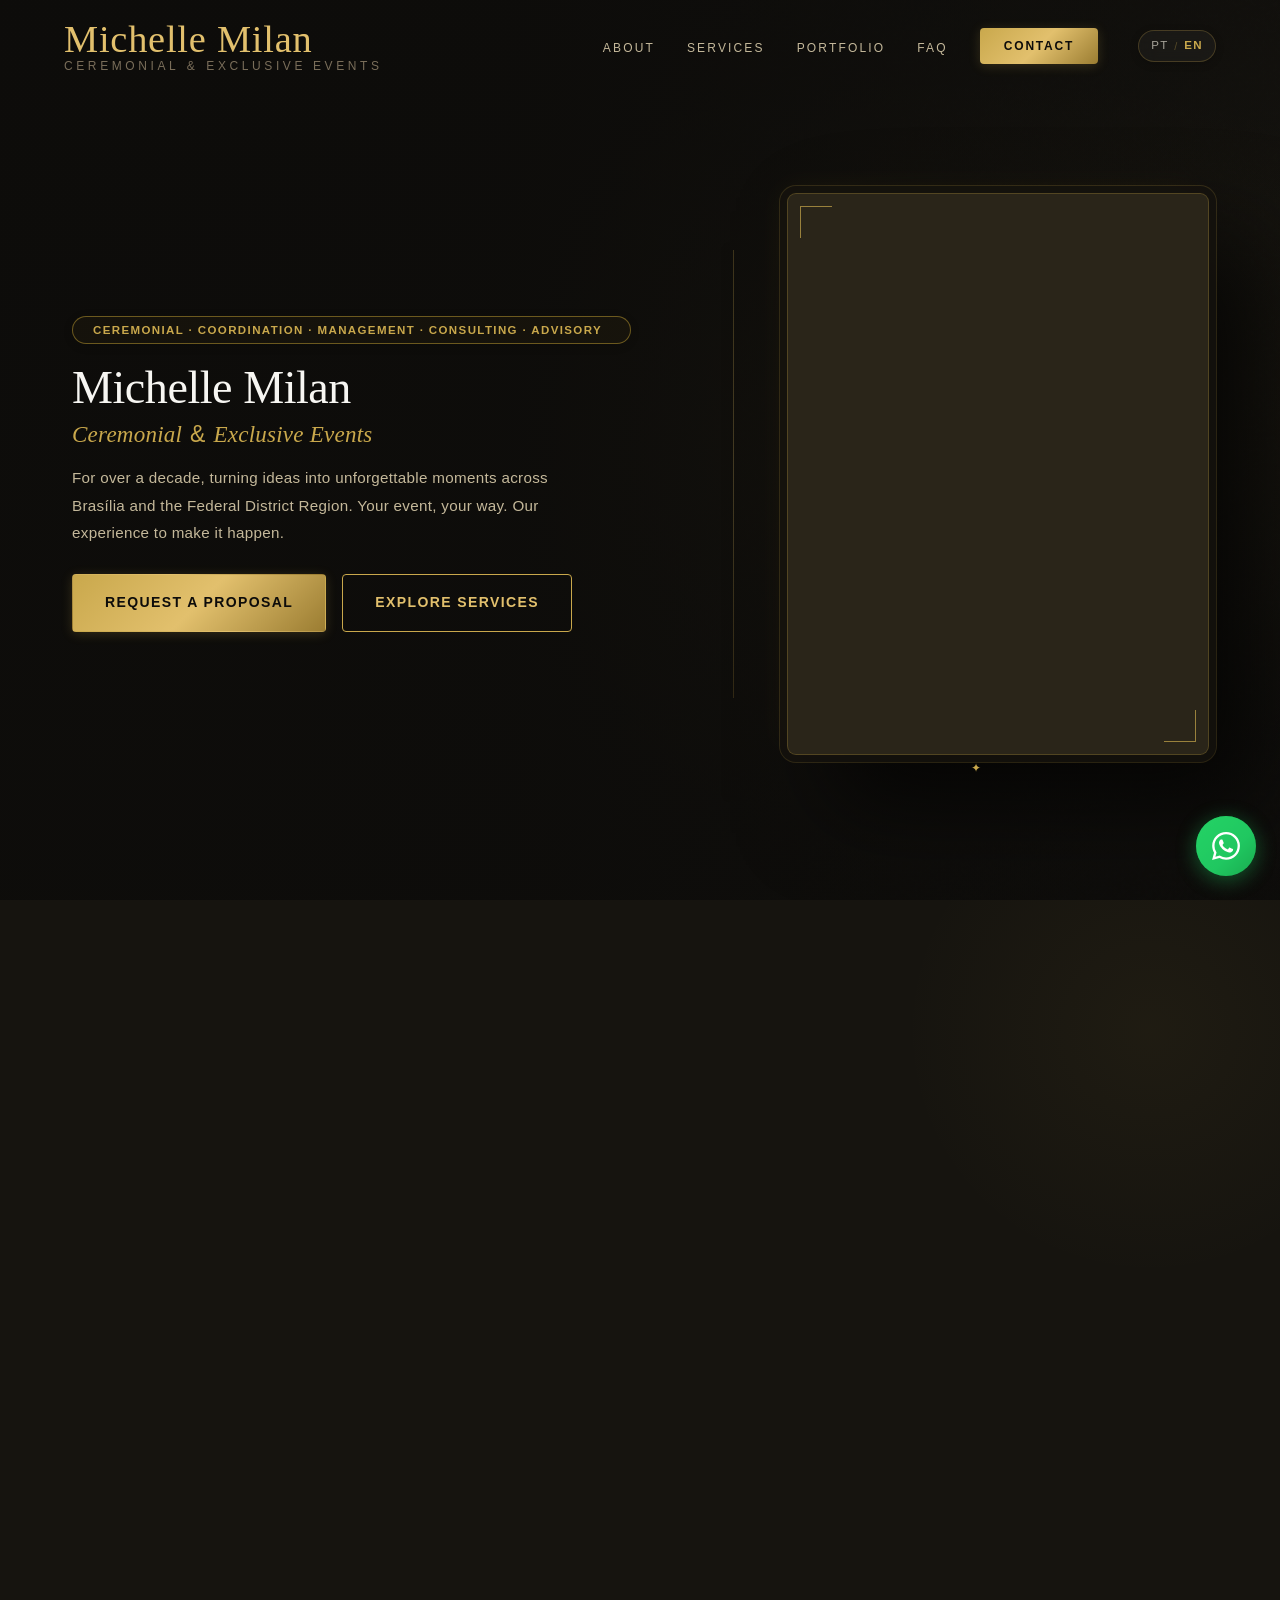
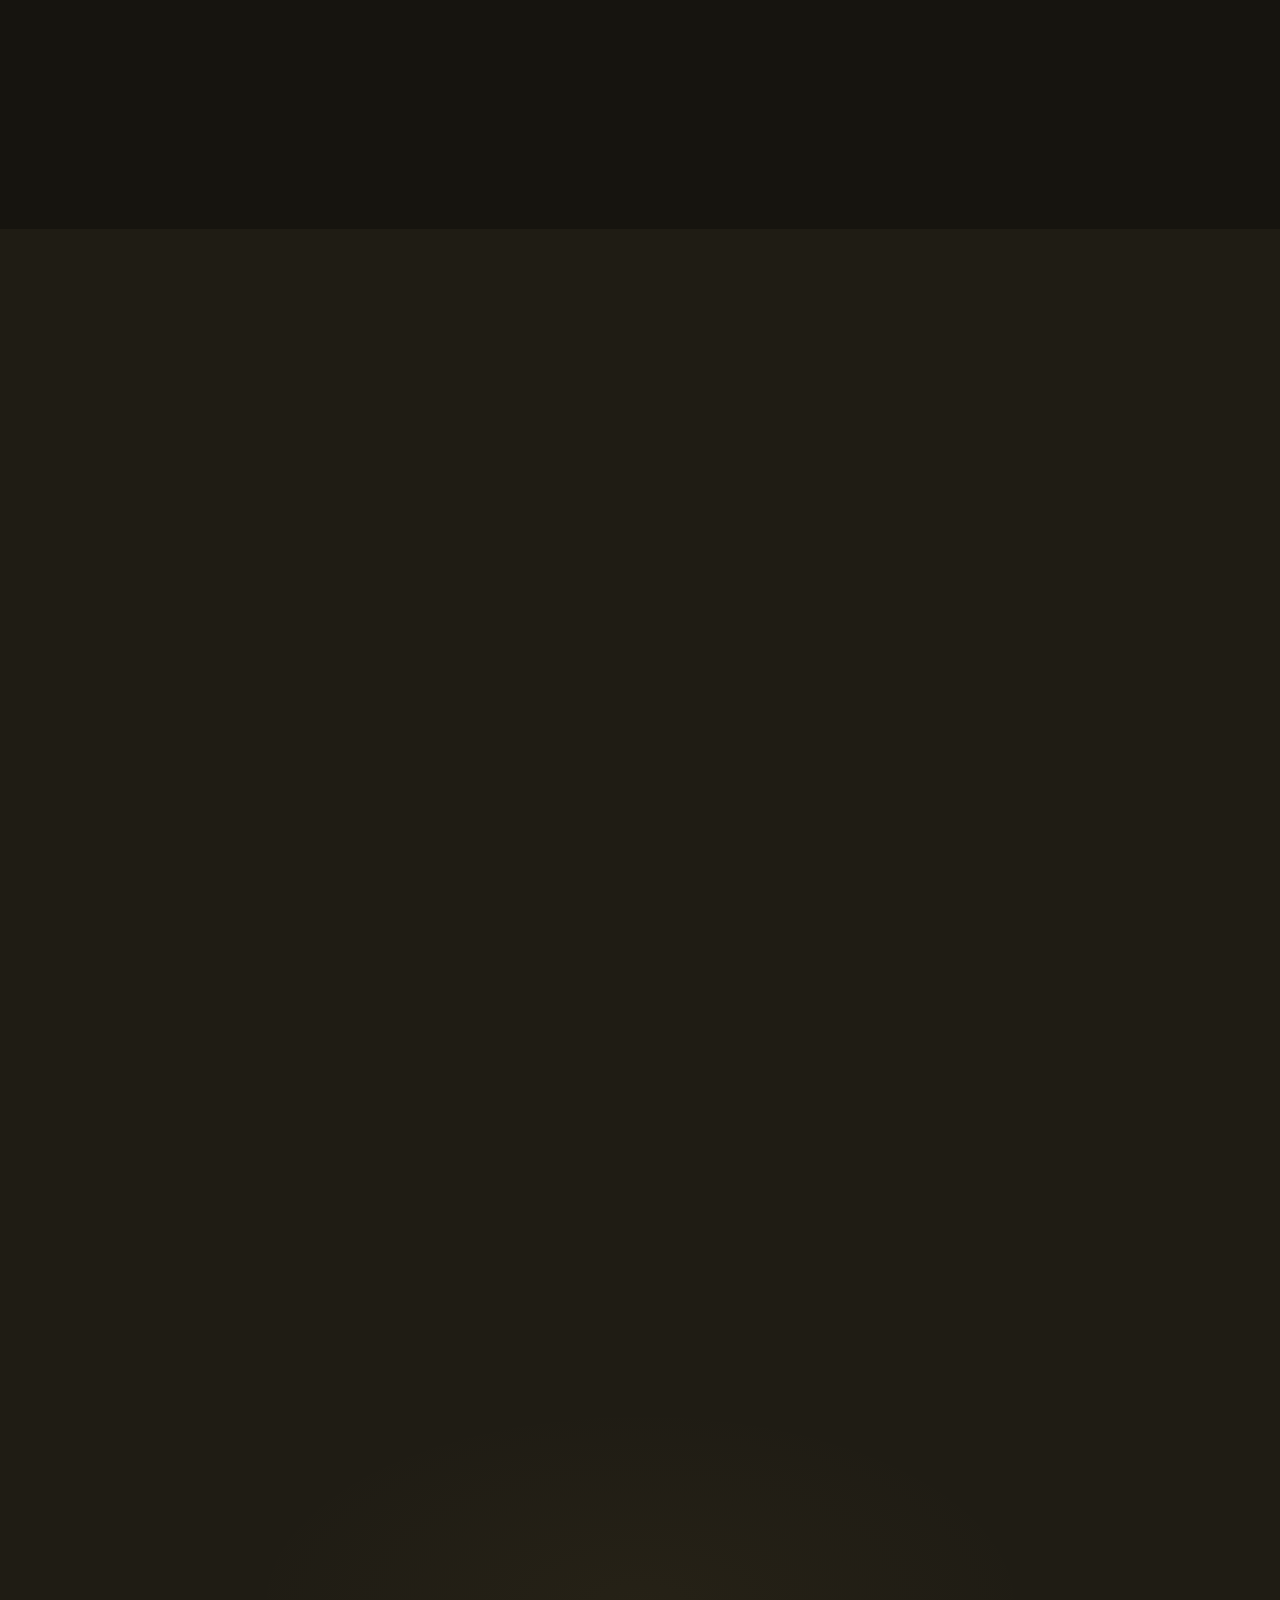
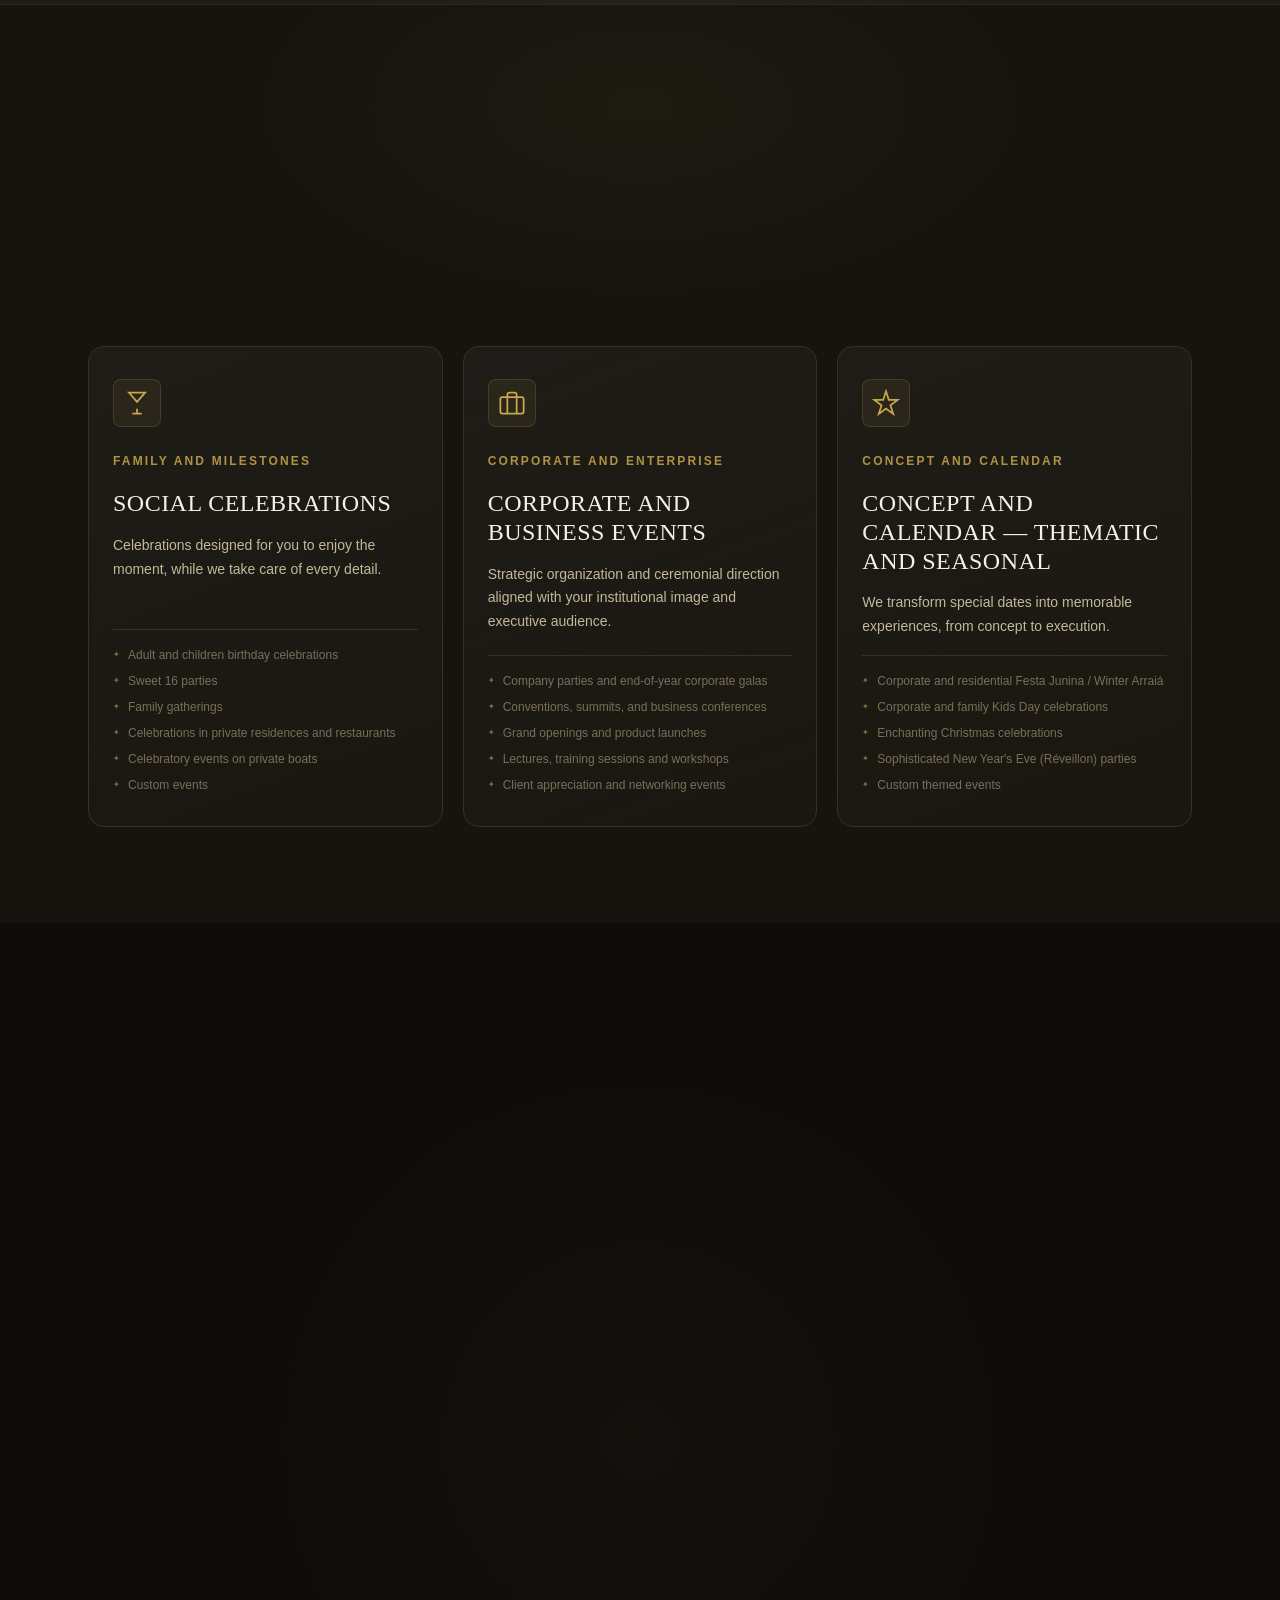
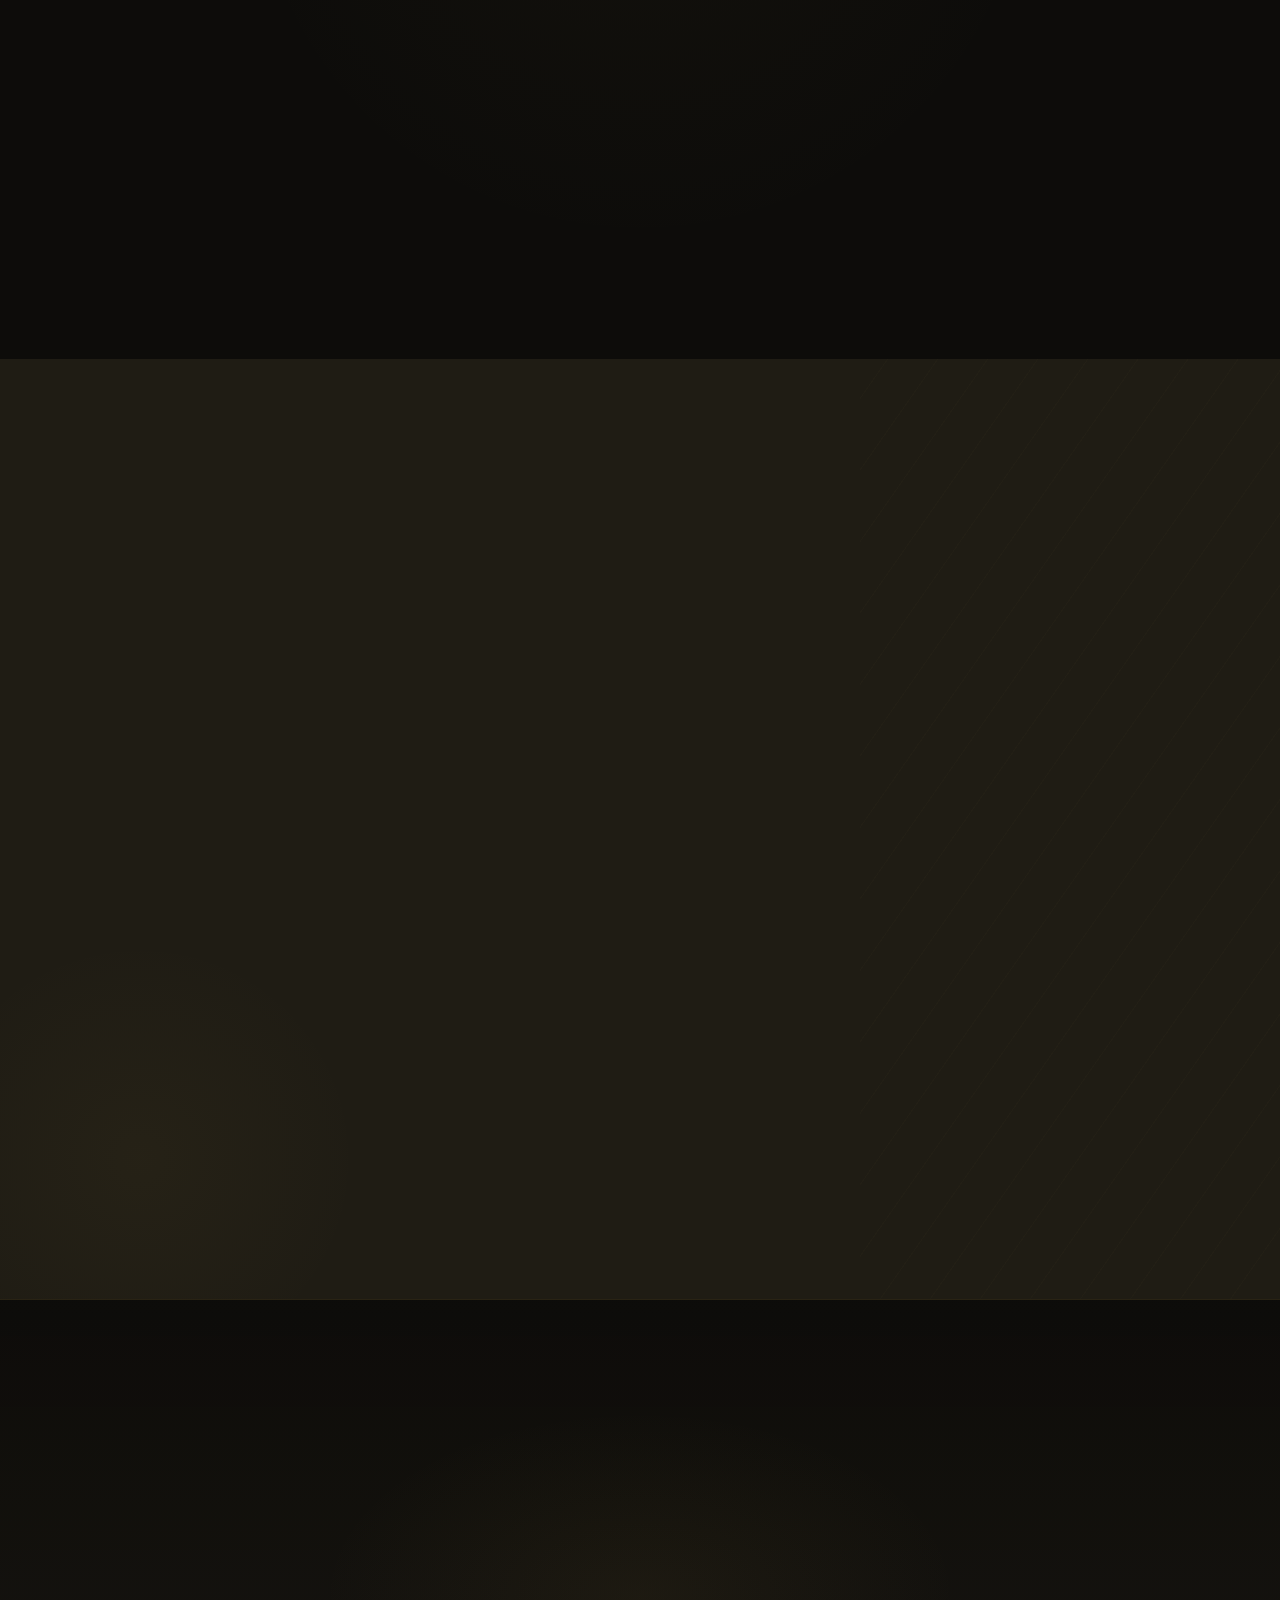
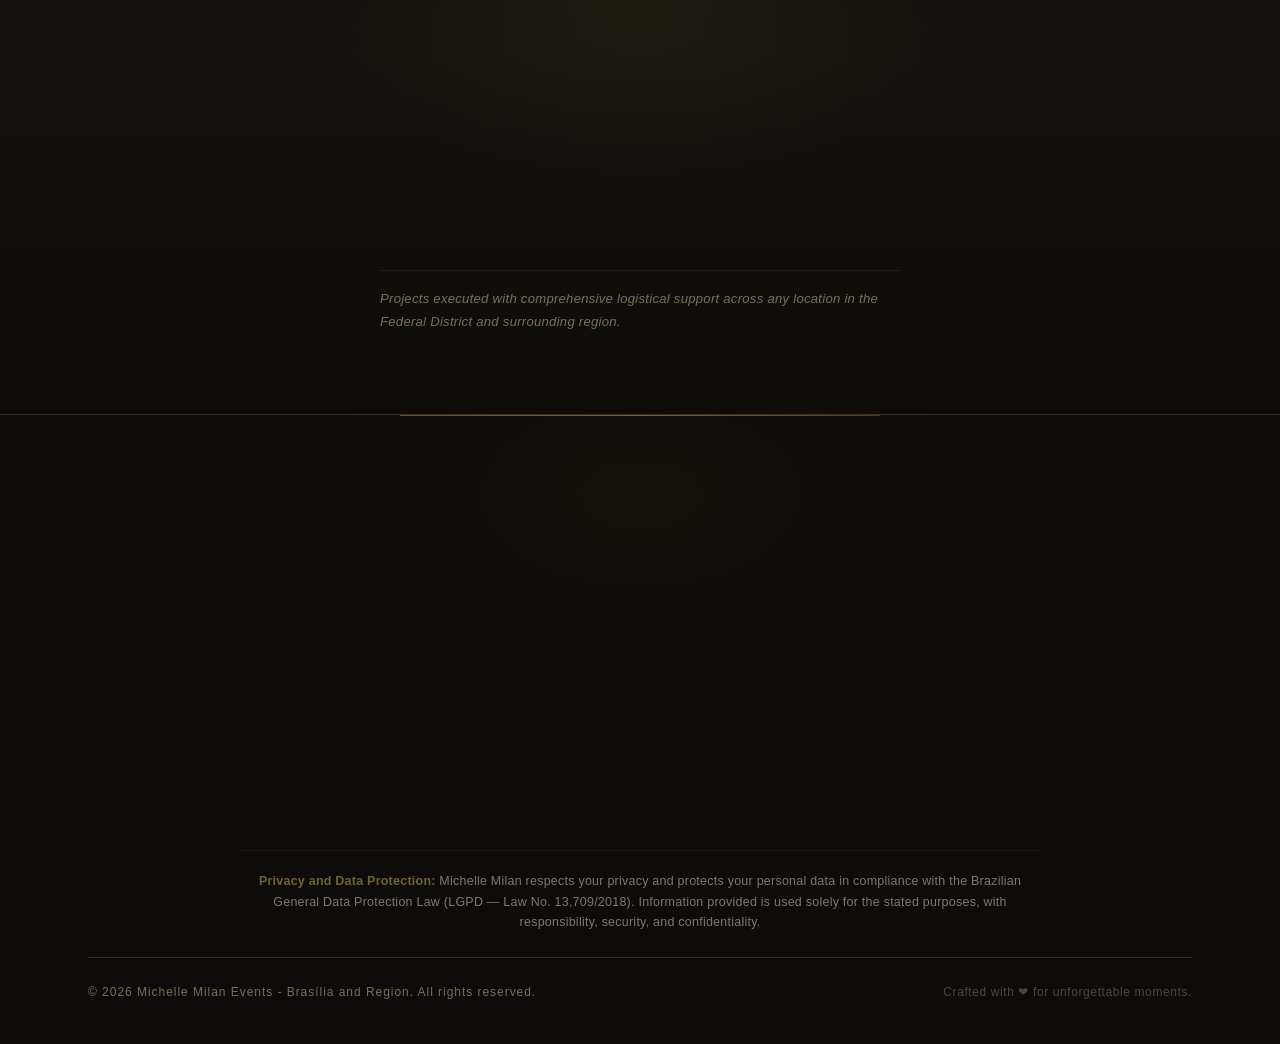
==== commit 8c53fdab: "feat(seo): sincronizar schema json-ld, metatags open graph e catalogo de servicos homologados" ====
--- a/en/index.html
+++ b/en/index.html
@@ -20,9 +20,9 @@
   <meta http-equiv="X-UA-Compatible" content="IE=edge" />
 
   <!-- SEO Primary -->
-  <title>Michelle Milan Eventos | Event Planner &amp; Corporate Coordination in Brasília</title>
+  <title>Michelle Milan | Ceremonial &amp; Exclusive Events in Brasília and DF</title>
   <meta name="description"
-    content="Event planner and ceremonial coordination in Brasília, DF and surrounding regions. Social, corporate, and themed events: summits, anniversaries, and company gatherings. Request a quote!" />
+    content="Advisory, ceremonial, coordination, and event management in Brasília and region. Social, corporate, and themed events delivered with elegance and excellence." />
   <meta name="keywords"
     content="Event Planner in Brasília, Corporate Event Coordination DF, Day-Of Coordination Brasília, Social Event Planning Brazil, Event Coordinator Brasilia, Corporate Ceremonial DF, Themed Events Brasilia, Michelle Milan" />
   <meta name="author" content="Michelle Milan Eventos" />
@@ -45,20 +45,20 @@
   <!-- Open Graph (Facebook, WhatsApp, Social Media) -->
   <meta property="og:type" content="website" />
   <meta property="og:url" content="https://www.michellemilaneventos.com.br/en/" />
-  <meta property="og:title" content="Michelle Milan Eventos | Event Planner &amp; Corporate Coordination in Brasília" />
+  <meta property="og:title" content="Michelle Milan | Ceremonial &amp; Exclusive Events in Brasília and DF" />
   <meta property="og:description"
-    content="Event planner and ceremonial coordination in Brasília, DF and surrounding regions. Social, corporate, and themed events: summits, anniversaries, and company gatherings. Request a quote!" />
+    content="Advisory, ceremonial, coordination, and event management in Brasília and region. Social, corporate, and themed events delivered with elegance and excellence." />
   <!-- WhatsApp prefers absolute URLs for Open Graph images -->
   <meta property="og:image" content="https://www.michellemilaneventos.com.br/assets/michele.jpeg" />
   <meta property="og:locale" content="en_US" />
-  <meta property="og:site_name" content="Michelle Milan Eventos" />
+  <meta property="og:site_name" content="Michelle Milan — Ceremonial &amp; Exclusive Events" />
 
   <!-- Twitter Card -->
   <meta name="twitter:card" content="summary_large_image" />
   <meta name="twitter:url" content="https://www.michellemilaneventos.com.br/en/" />
-  <meta name="twitter:title" content="Michelle Milan Eventos | Event Planner &amp; Corporate Coordination in Brasília" />
+  <meta name="twitter:title" content="Michelle Milan | Ceremonial &amp; Exclusive Events in Brasília and DF" />
   <meta name="twitter:description"
-    content="Event planner and ceremonial coordination in Brasília, DF and surrounding regions. Social, corporate, and themed events: summits, anniversaries, and company gatherings. Request a quote!" />
+    content="Advisory, ceremonial, coordination, and event management in Brasília and region. Social, corporate, and themed events delivered with elegance and excellence." />
   <meta name="twitter:image" content="https://www.michellemilaneventos.com.br/assets/michele.jpeg" />
 
   <!-- ============================================================
@@ -73,16 +73,19 @@
         "@type": ["LocalBusiness", "ProfessionalService", "EventPlanner"],
         "@id": "https://www.michellemilaneventos.com.br/en/#business",
         "name": "Michelle Milan — Ceremonial & Exclusive Events",
-        "alternateName": "Michelle Milan Social & Corporate Event Planning",
+        "alternateName": "Michelle Milan Events",
         "url": "https://www.michellemilaneventos.com.br/en/",
         "logo": "https://www.michellemilaneventos.com.br/assets/michele.jpeg",
         "image": "https://www.michellemilaneventos.com.br/assets/michele.jpeg",
-        "description": "Event planner and ceremonial coordination in Brasília, DF and surrounding regions. Social, corporate, and themed events: summits, anniversaries, and company gatherings. Request a quote!",
+        "description": "Specialist in ceremonial, coordination, management, consulting, and event planning for social, corporate, and themed events in Brasília, DF and surrounding regions.",
         "serviceType": [
-          "Social Event Planning & Ceremonial",
-          "Corporate Events & Company Gatherings",
-          "Themed & Seasonal Celebrations",
-          "Day-Of Coordination & R.S.V.P. Management"
+          "Ceremonial Coordination",
+          "Event Coordination",
+          "Event Management",
+          "Event Consulting",
+          "Full Event Advisory & Planning",
+          "Social & Corporate Events",
+          "Themed & Seasonal Celebrations"
         ],
         "telephone": "+5561992443814",
         "email": "michellemilaneventos@gmail.com",
@@ -152,13 +155,13 @@
         ],
         "hasOfferCatalog": {
           "@type": "OfferCatalog",
-          "name": "Ceremonial & Event Planning Services — Social, Corporate & Themed Events",
+          "name": "Ceremonial & Event Planning Services — Solutions for Your Event",
           "itemListElement": [
             {
               "@type": "Offer",
               "itemOffered": {
                 "@type": "Service",
-                "name": "Essential Elegance (Firenze) — Day-Of Coordination & Protocol",
+                "name": "Firenze: Essential Elegance",
                 "description": "For clients who have already planned their celebration, but desire the peace of mind knowing everything will be executed with absolute excellence."
               }
             },
@@ -166,24 +169,24 @@
               "@type": "Offer",
               "itemOffered": {
                 "@type": "Service",
-                "name": "Strategy & Execution (Venezia) — Full Planning & Event Advisory",
-                "description": "Professional guidance from initial planning to celebration day. We structure deadlines, tastings, vendor selections, and detailed timelines."
+                "name": "Venezia: Strategy and Execution",
+                "description": "From planning to execution, every step carefully coordinated."
               }
             },
             {
               "@type": "Offer",
               "itemOffered": {
                 "@type": "Service",
-                "name": "Absolute Exclusivity (Capri) — Bespoke Concept & Experience Design",
-                "description": "For bespoke celebrations and custom experiences created without preset formulas, designed around your unique personality and style."
+                "name": "Capri: Absolute Exclusivity",
+                "description": "For those who envision an event built from their own perspective, without following preset formulas."
               }
             },
             {
               "@type": "Offer",
               "itemOffered": {
                 "@type": "Service",
-                "name": "Signature Project (Milano) — R.S.V.P. Management & Event Logistics",
-                "description": "Complementary event services and flexible advisory to elevate your celebration beyond the ordinary."
+                "name": "Milano: Signature Project",
+                "description": "Complementary services and flexible advisory to elevate your event beyond the essentials."
               }
             }
           ]
@@ -198,7 +201,7 @@
             "name": "What is the difference between event planning and ceremonial coordination?",
             "acceptedAnswer": {
               "@type": "Answer",
-              "text": "Event planning (assessoria) encompasses the entire strategic preparation journey: concept consulting, budgeting, vendor curation, contract review, and timeline architecture. Ceremonial coordination (cerimonial) is the on-site operational leadership during event day: executing protocol, welcoming hosts and guests, coordinating toasts, speeches, or moments of honor, and orchestrating all suppliers (catering, AV, lighting, photo, and video) with clockwork precision and calm elegance."
+              "text": "Event planning guides the event's preparation, from initial concept and budgeting to vendor curation, schedules, and alignments. Ceremonial coordination takes over on the day of the event, managing protocol, guest reception, suppliers, and the flow of each stage so that everything unfolds smoothly and right on time."
             }
           },
           {
@@ -222,7 +225,7 @@
             "name": "Does Michelle Milan cater to corporate events?",
             "acceptedAnswer": {
               "@type": "Answer",
-              "text": "Yes! We possess deep expertise in the corporate sector, producing company celebrations, end-of-year galas, conferences, brand and product launches, executive workshops, and client relationship events. We combine rigorous timeline management, discreet professionalism, cost efficiency, and technical coordination to elevate your company's brand image."
+              "text": "Yes! We possess deep expertise in the corporate sector, delivering business celebrations, year-end galas, conventions, brand launches, workshops, institutional dinners, and client relationship activations. We combine meticulous punctuality, discreet presence, rigorous budget control, and full technical coordination to elevate your company's brand reputation."
             }
           },
           {
@@ -774,7 +777,7 @@
               <span class="faq-icon" aria-hidden="true"></span>
             </summary>
             <div class="faq-answer">
-              <p>The <strong>planning and advisory</strong> handles the entire strategic journey: concept consulting, budget guidance, vendor curation and hiring, master timelines, and preliminary alignments. Meanwhile, <strong>ceremonial coordination</strong> is the on-site operational management on the event day: protocol direction, greeting hosts and guests, synchronizing processions/tributes, and supervising all vendors (catering, sound, lighting, photography, and video), ensuring every detail unfolds with punctuality and peace of mind.</p>
+              <p>The <strong>planning and advisory</strong> guides the preparation of the event, from initial concept and budgeting to vendor curation, schedules, and alignments. The <strong>ceremonial</strong> takes over coordination on event day, managing protocol, guest reception, suppliers, and the flow of each stage so that everything unfolds smoothly and right on time.</p>
             </div>
           </details>
 
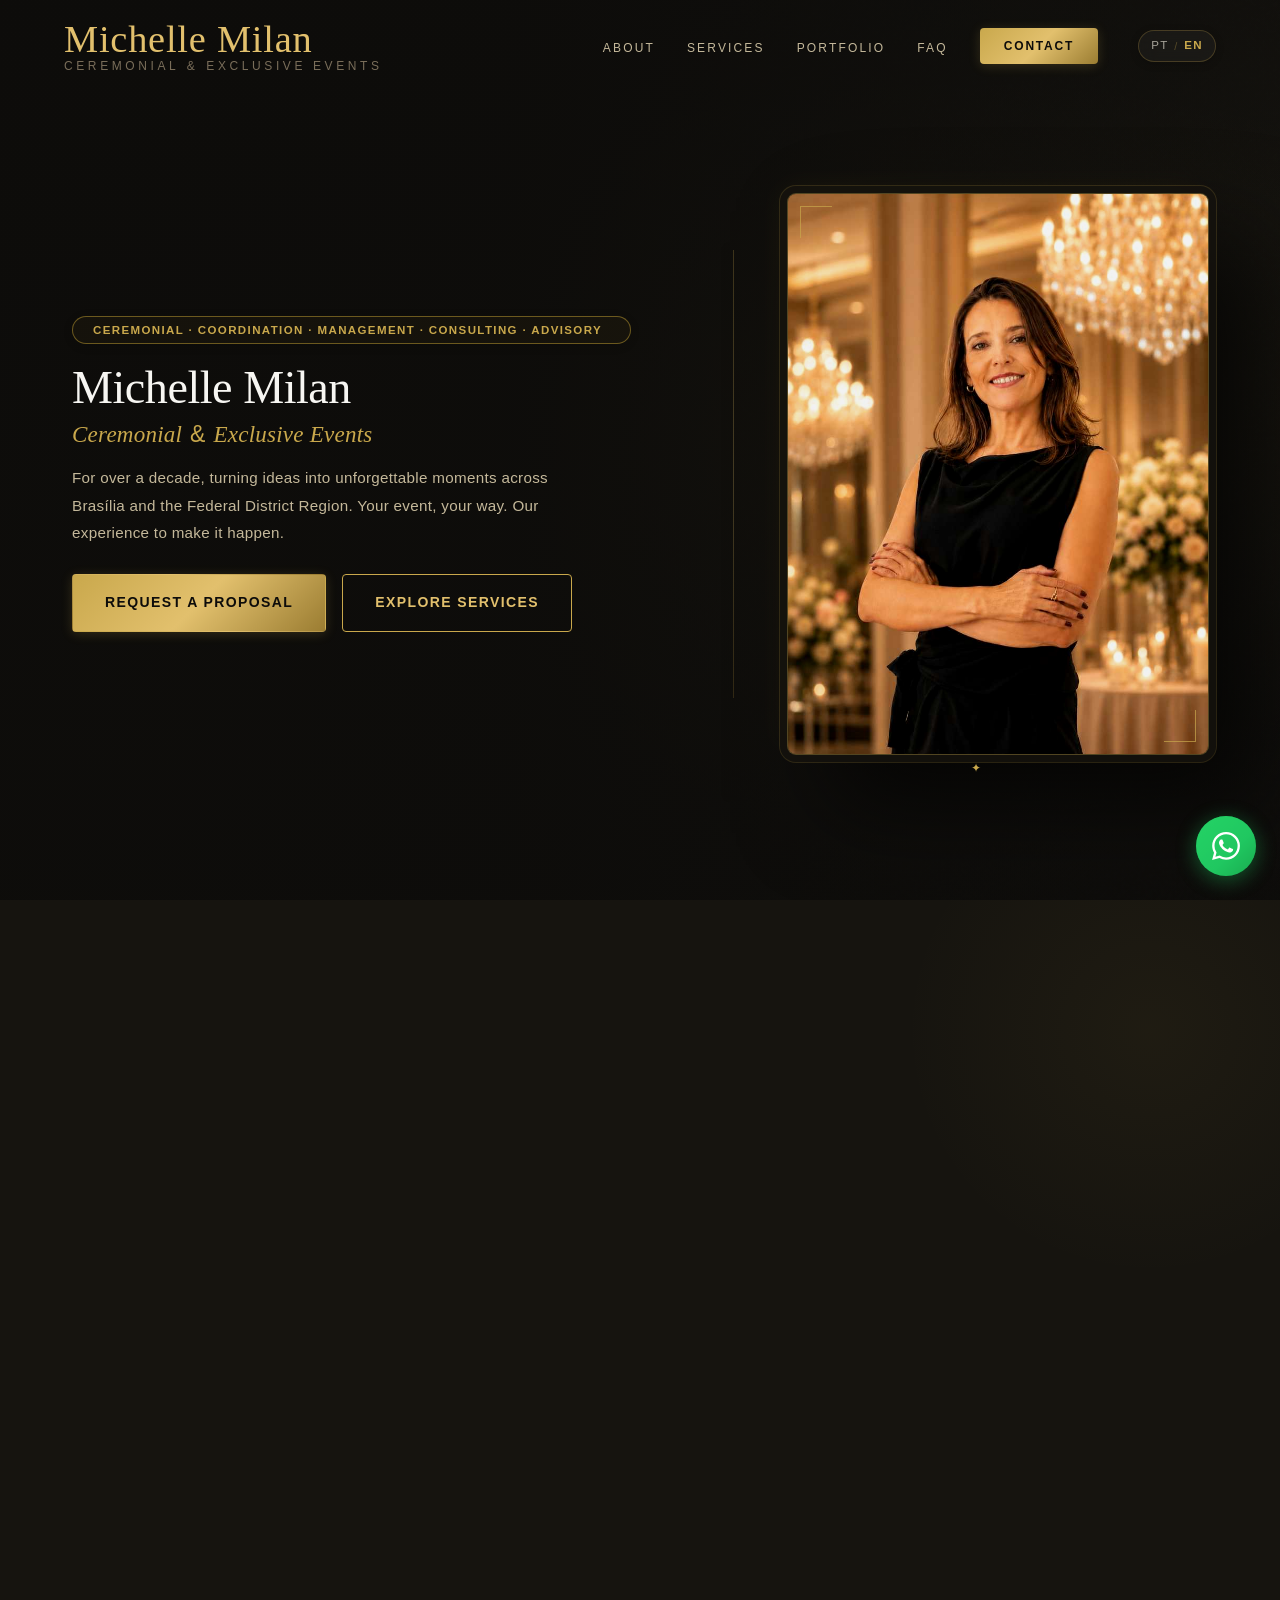
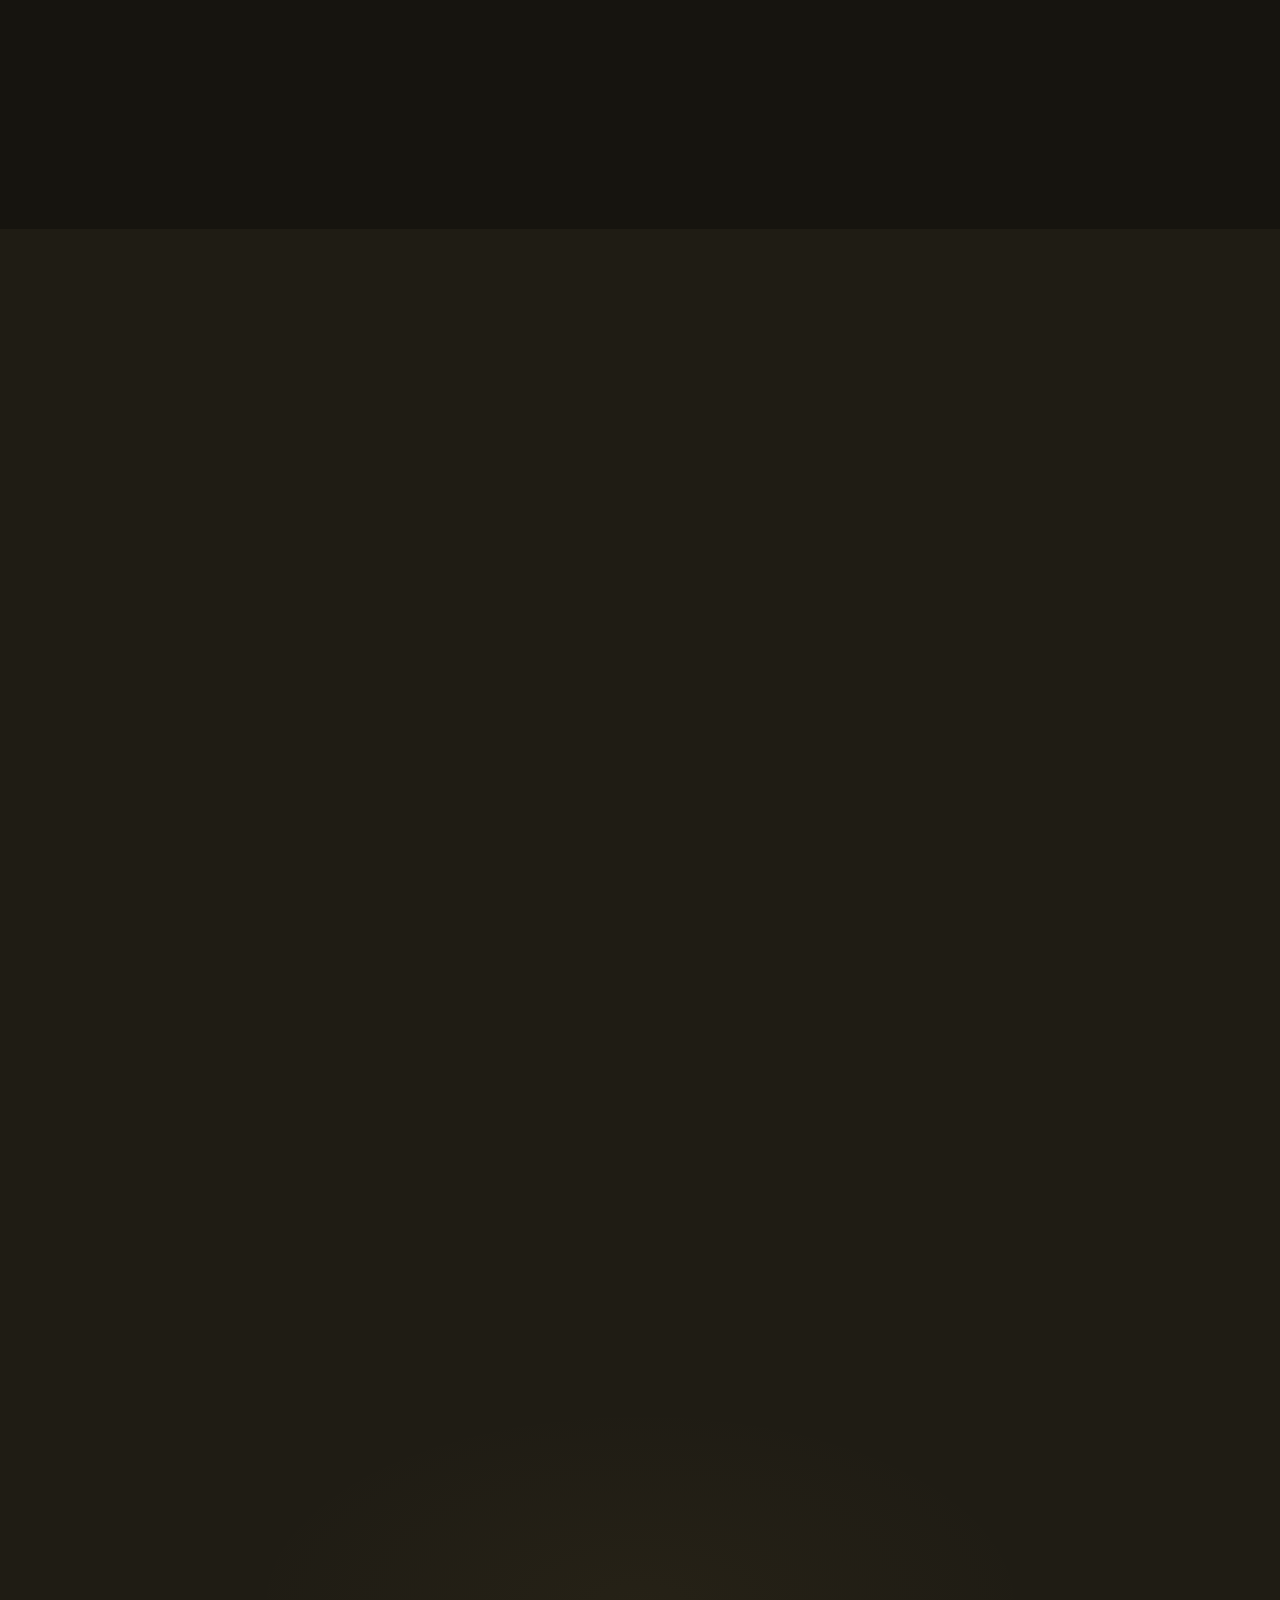
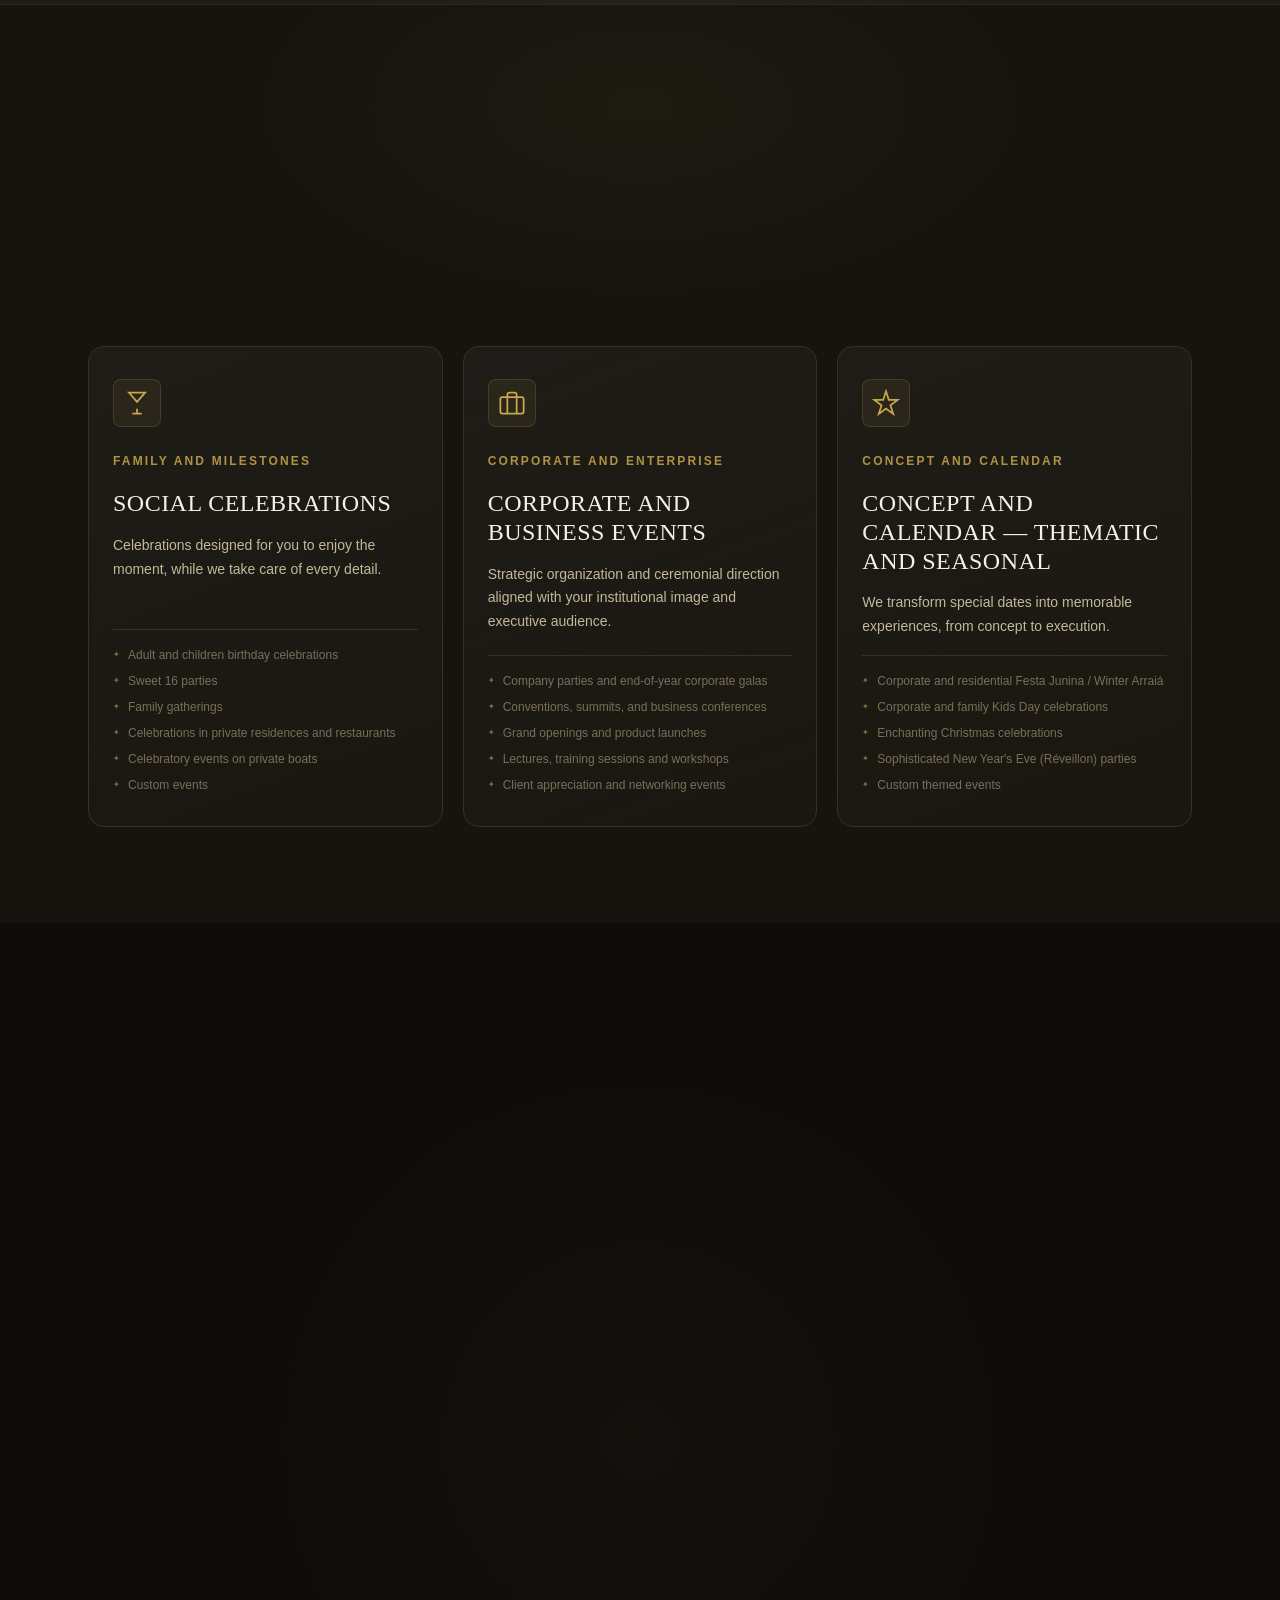
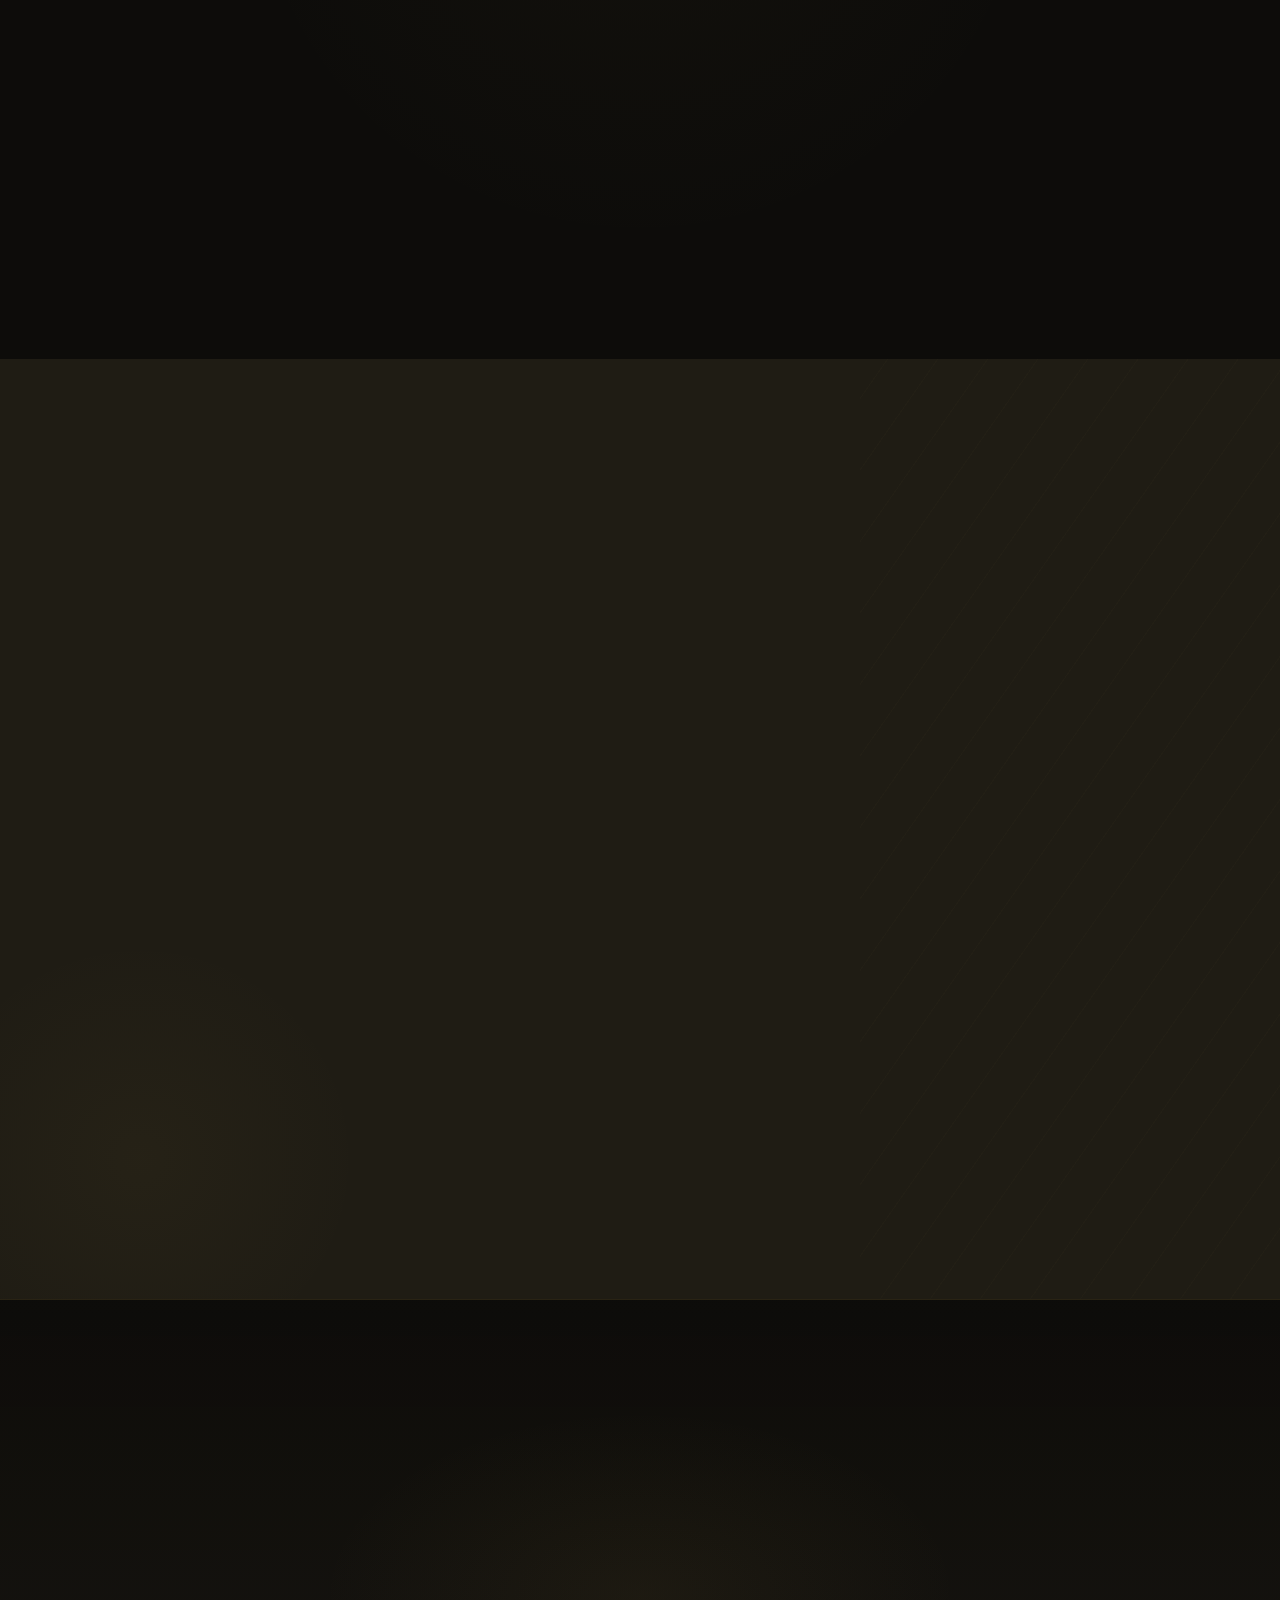
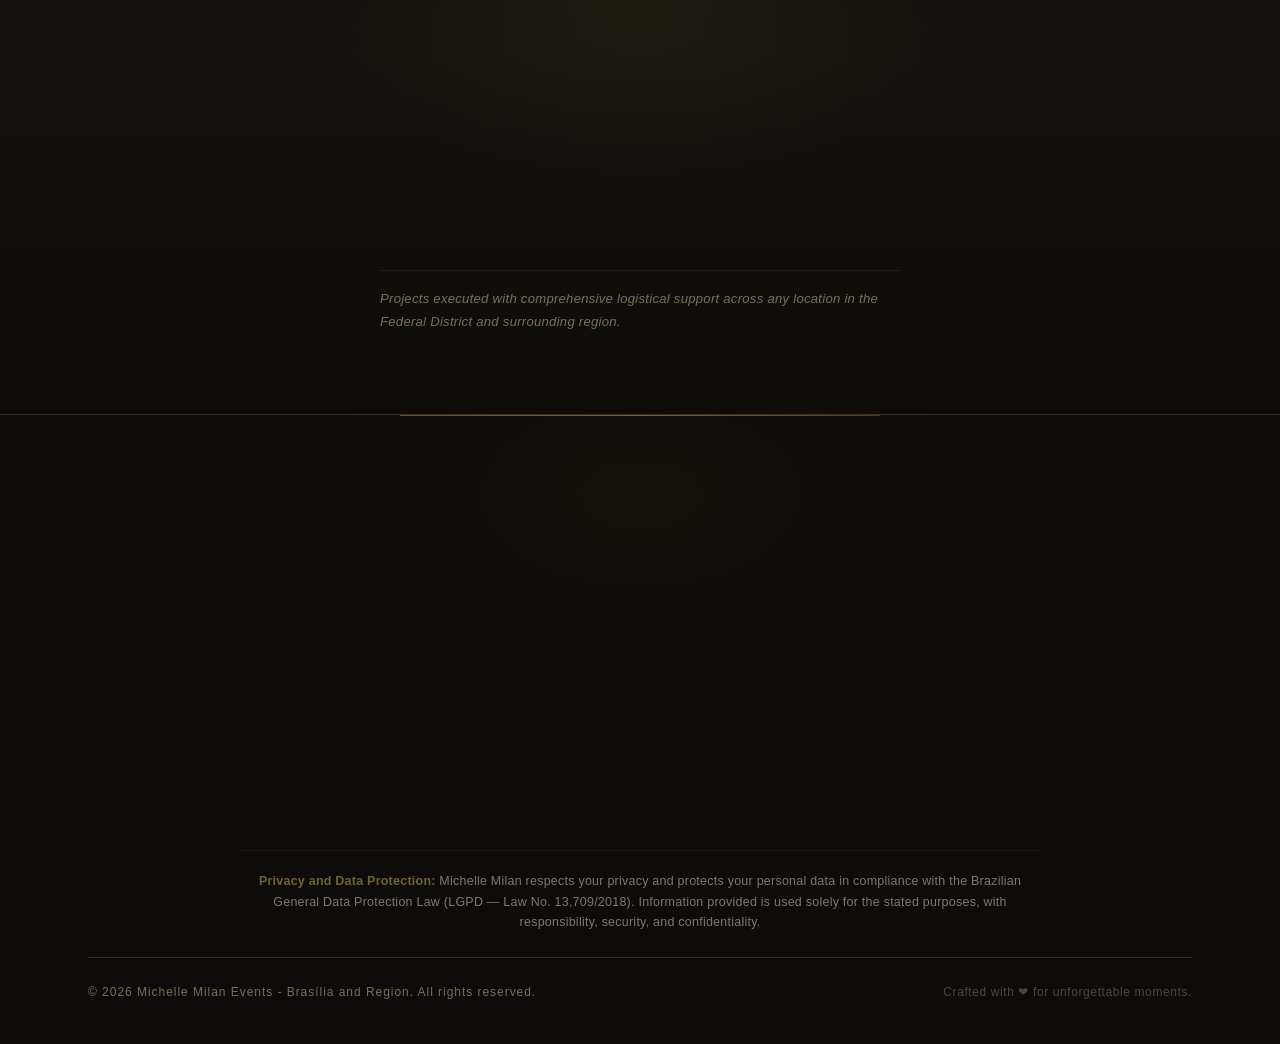
==== commit b053bcf7: "feat(seo): enriquecer schema json-ld com servicetype, subdivisoes de eventos e breadcrumblist" ====
--- a/en/index.html
+++ b/en/index.html
@@ -79,13 +79,11 @@
         "image": "https://www.michellemilaneventos.com.br/assets/michele.jpeg",
         "description": "Specialist in ceremonial, coordination, management, consulting, and event planning for social, corporate, and themed events in Brasília, DF and surrounding regions.",
         "serviceType": [
-          "Ceremonial Coordination",
-          "Event Coordination",
-          "Event Management",
-          "Event Consulting",
-          "Full Event Advisory & Planning",
-          "Social & Corporate Events",
-          "Themed & Seasonal Celebrations"
+          "Ceremonial Coordination & Event Planning",
+          "Social Event Management (Milestone Anniversaries & Birthdays)",
+          "Corporate Events, Conventions & Business Gatherings",
+          "Themed Events, Seasonal Celebrations & Kids Day",
+          "Event Consulting & Strategic Planning in Brasília and Region"
         ],
         "telephone": "+5561992443814",
         "email": "michellemilaneventos@gmail.com",
@@ -188,6 +186,30 @@
                 "name": "Milano: Signature Project",
                 "description": "Complementary services and flexible advisory to elevate your event beyond the essentials."
               }
+            },
+            {
+              "@type": "Offer",
+              "itemOffered": {
+                "@type": "Service",
+                "name": "Social and Family Celebrations",
+                "description": "Tailored celebrations designed for you to enjoy the moment while we handle every detail: birthdays, debutante balls, private parties, and intimate gatherings."
+              }
+            },
+            {
+              "@type": "Offer",
+              "itemOffered": {
+                "@type": "Service",
+                "name": "Business and Corporate Events",
+                "description": "Strategic planning and executive ceremonial direction aligned with your corporate brand: summits, conventions, galas, brand launches, and workshops."
+              }
+            },
+            {
+              "@type": "Offer",
+              "itemOffered": {
+                "@type": "Service",
+                "name": "Concept and Calendar — Themed and Seasonal Celebrations",
+                "description": "Transforming calendar dates into remarkable experiences: corporate and private Midsummer Festa Junina, Kids Day, holiday galas, and bespoke thematic concepts."
+              }
             }
           ]
         }
@@ -245,6 +267,42 @@
             }
           }
         ]
+      },
+      {
+        "@type": "BreadcrumbList",
+        "@id": "https://www.michellemilaneventos.com.br/en/#breadcrumb",
+        "itemListElement": [
+          {
+            "@type": "ListItem",
+            "position": 1,
+            "name": "Home",
+            "item": "https://www.michellemilaneventos.com.br/en/"
+          },
+          {
+            "@type": "ListItem",
+            "position": 2,
+            "name": "Services",
+            "item": "https://www.michellemilaneventos.com.br/en/#servicos"
+          },
+          {
+            "@type": "ListItem",
+            "position": 3,
+            "name": "Areas of Expertise",
+            "item": "https://www.michellemilaneventos.com.br/en/#atuacao"
+          },
+          {
+            "@type": "ListItem",
+            "position": 4,
+            "name": "Portfolio",
+            "item": "https://www.michellemilaneventos.com.br/en/#portfolio"
+          },
+          {
+            "@type": "ListItem",
+            "position": 5,
+            "name": "FAQ",
+            "item": "https://www.michellemilaneventos.com.br/en/#faq"
+          }
+        ]
       }
     ]
   }
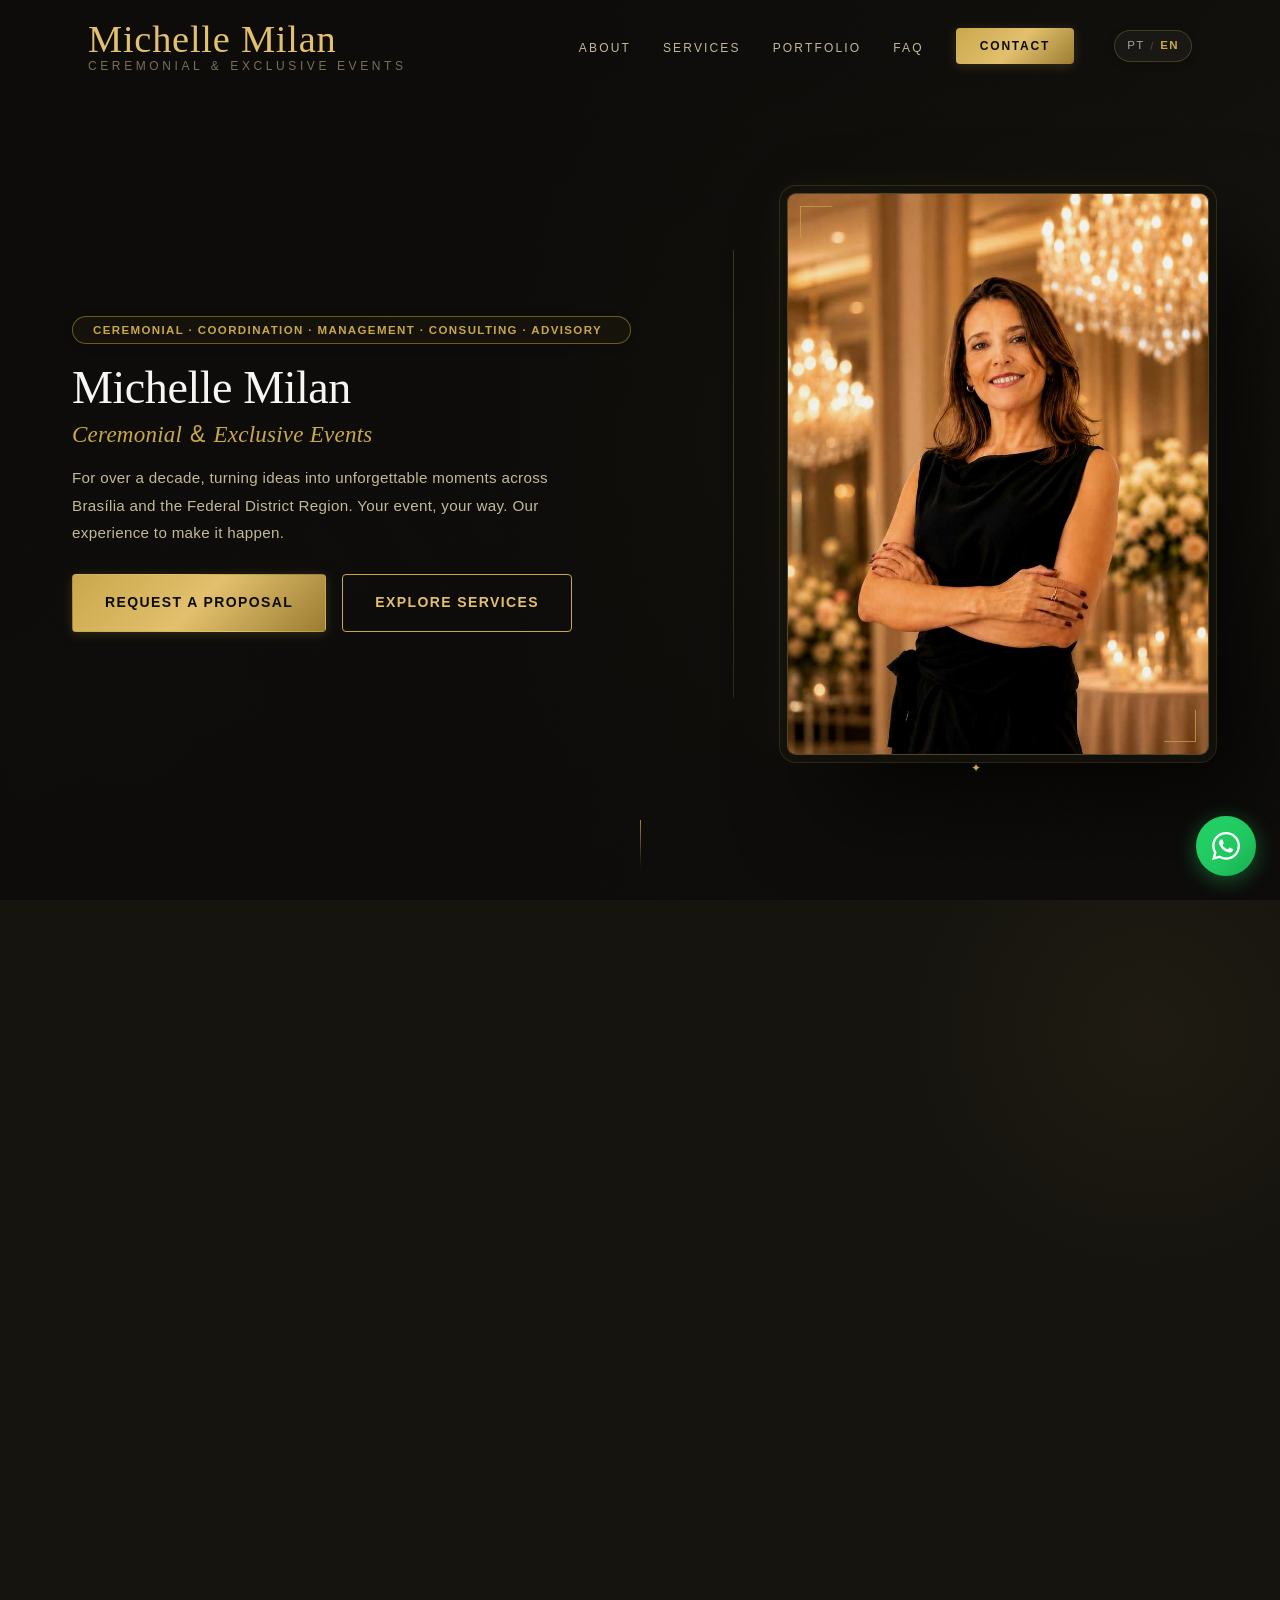
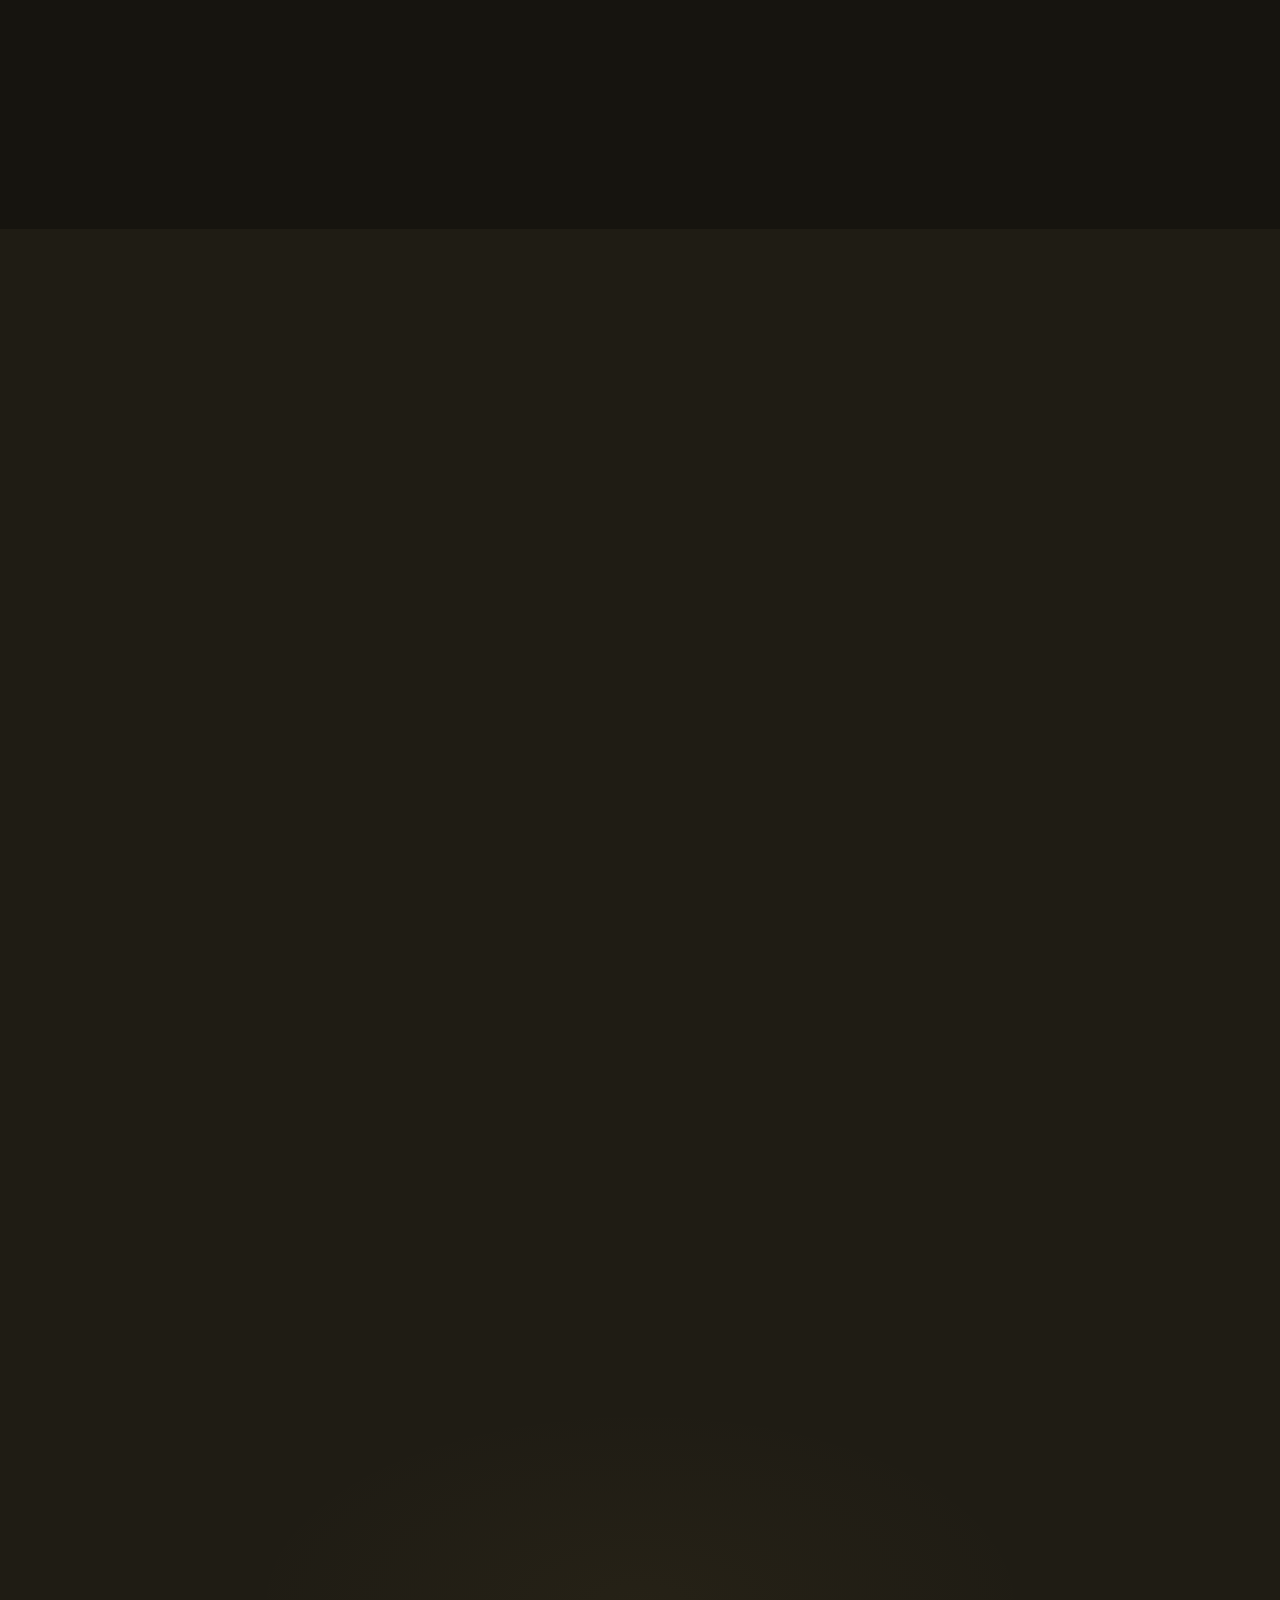
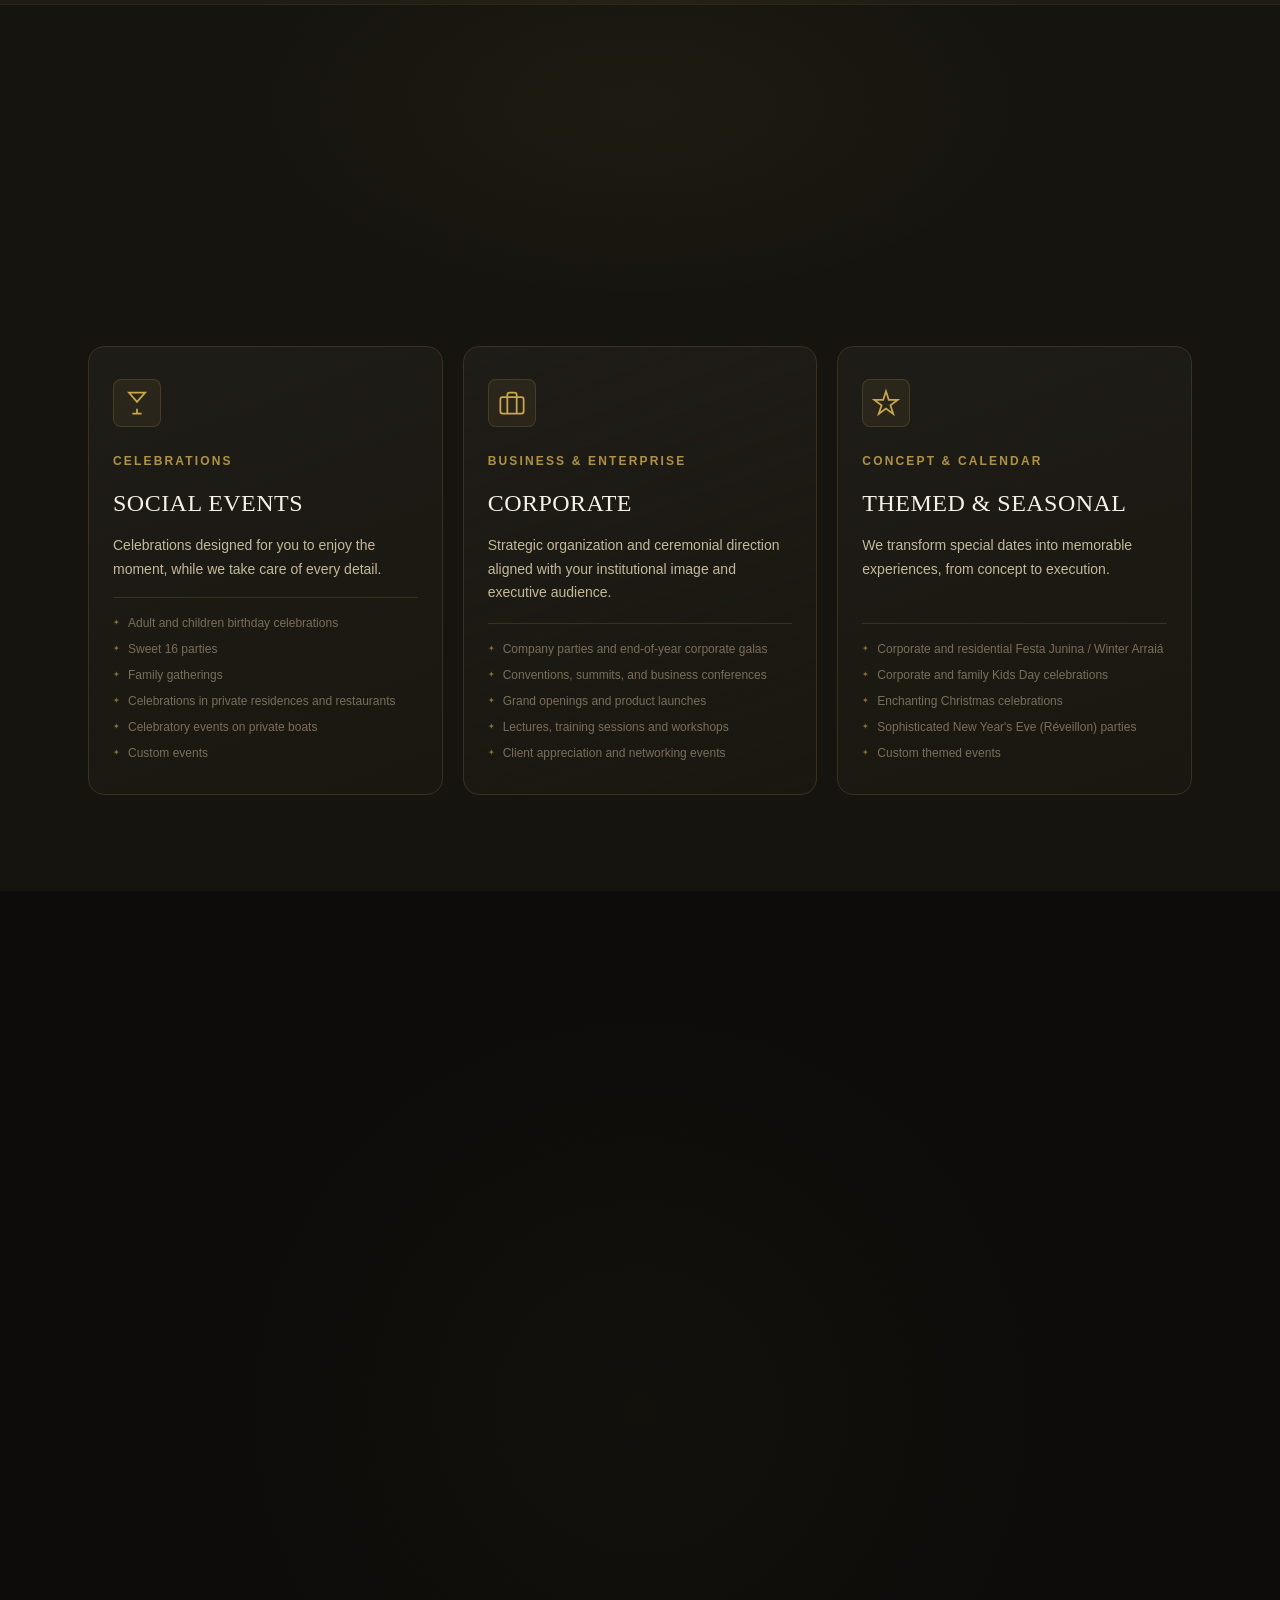
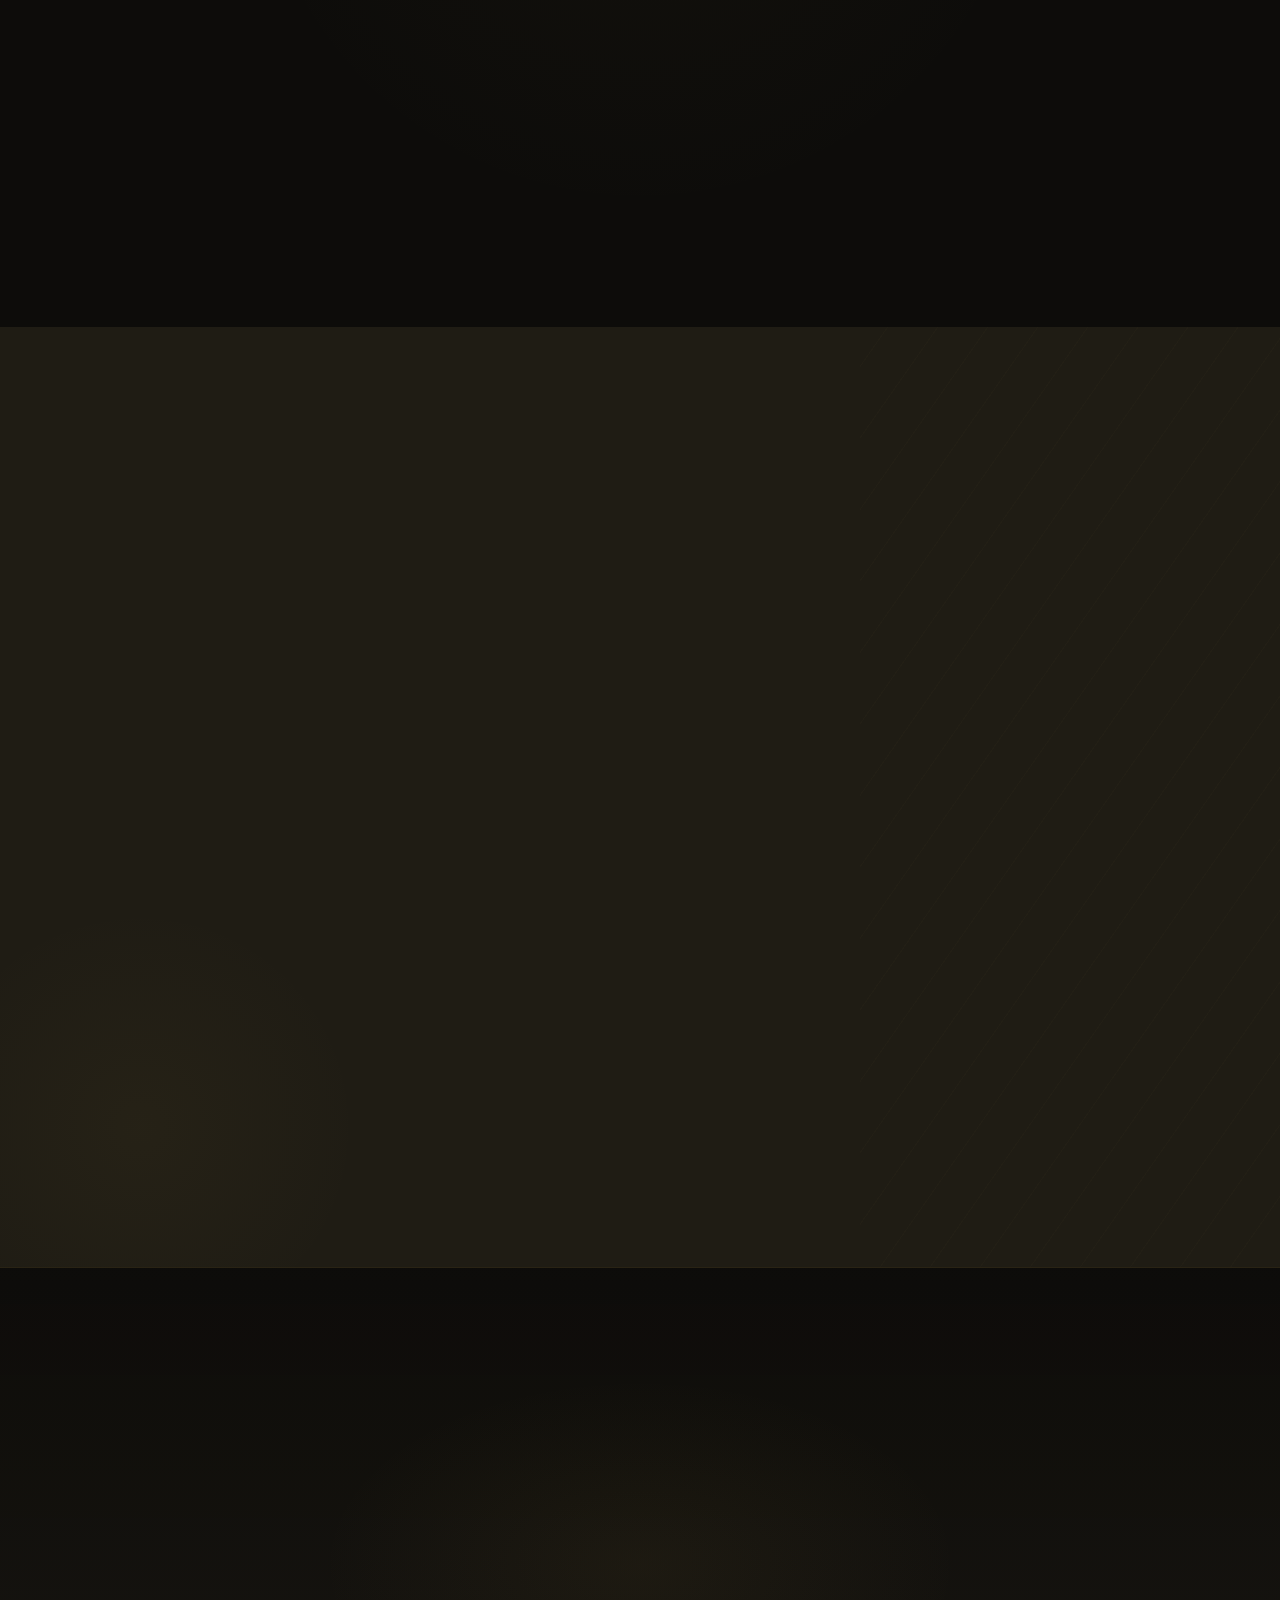
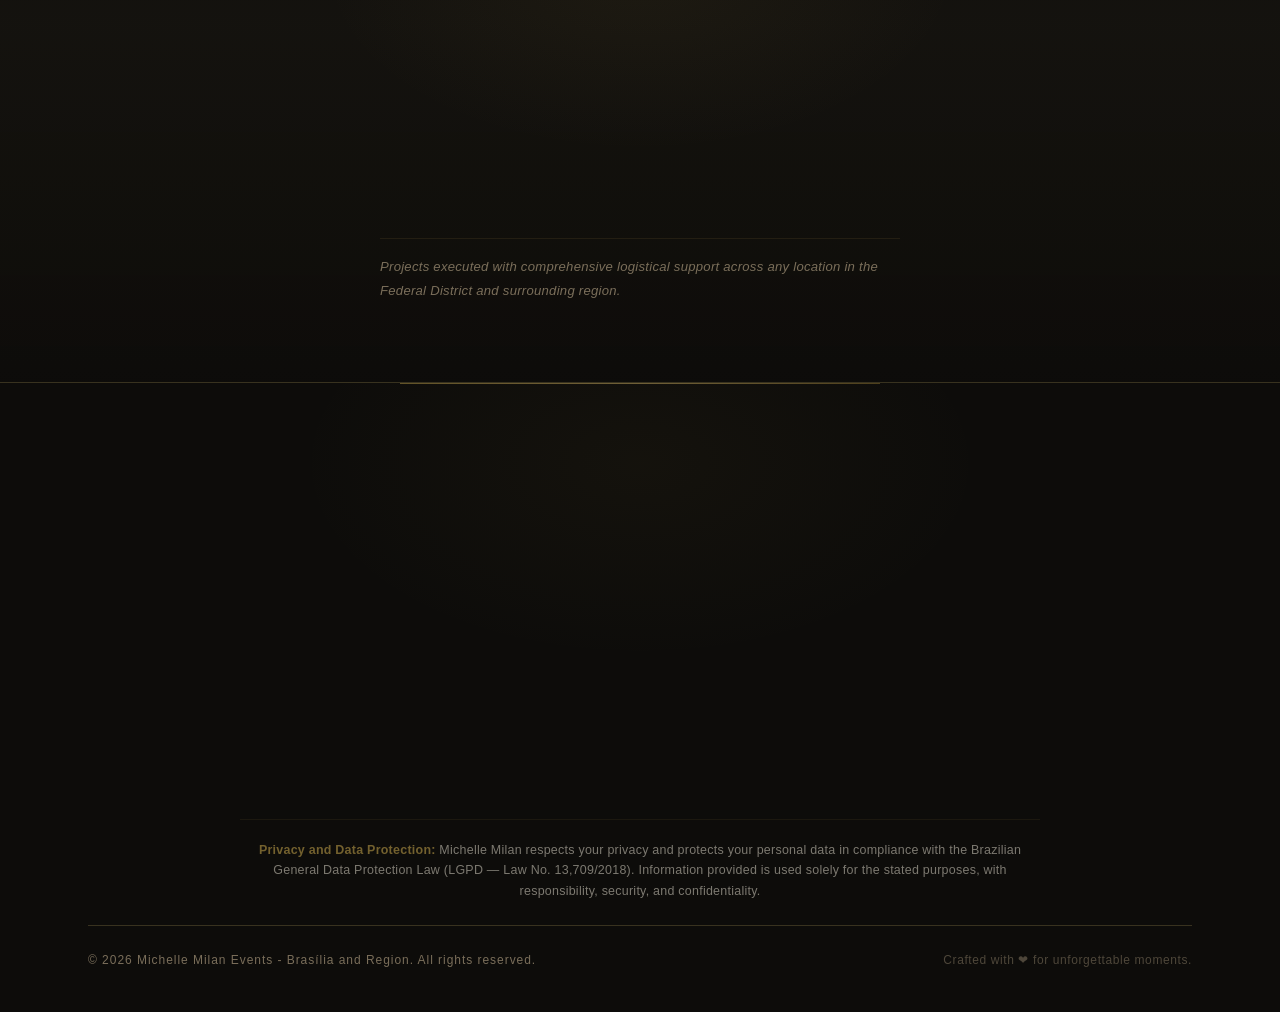
==== commit 29897d46: "fix(content): eliminar repeticoes de titulos e tags nos cards de solucoes conforme feedback da Miche" ====
--- a/en/index.html
+++ b/en/index.html
@@ -666,8 +666,8 @@
                 <path d="M8 21h8m-4-4v4M5 3l7 8 7-8H5z" />
               </svg>
             </div>
-            <p class="segment-tag">Family and Milestones</p>
-            <h3 class="segment-title">SOCIAL CELEBRATIONS</h3>
+            <p class="segment-tag">CELEBRATIONS</p>
+            <h3 class="segment-title">SOCIAL EVENTS</h3>
             <p class="segment-description">
               Celebrations designed for you to enjoy the moment, while we take care of every detail.
             </p>
@@ -689,8 +689,8 @@
                 <path d="M16 21V5a2 2 0 0 0-2-2h-4a2 2 0 0 0-2 2v16" />
               </svg>
             </div>
-            <p class="segment-tag">CORPORATE AND ENTERPRISE</p>
-            <h3 class="segment-title">CORPORATE AND BUSINESS EVENTS</h3>
+            <p class="segment-tag">BUSINESS &amp; ENTERPRISE</p>
+            <h3 class="segment-title">CORPORATE</h3>
             <p class="segment-description">
               Strategic organization and ceremonial direction aligned with your institutional image and executive audience.
             </p>
@@ -710,8 +710,8 @@
                 <path d="M12 2l2.4 7.4h7.6l-6.2 4.5 2.4 7.4-6.2-4.5-6.2 4.5 2.4-7.4-6.2-4.5h7.6z" />
               </svg>
             </div>
-            <p class="segment-tag">CONCEPT AND CALENDAR</p>
-            <h3 class="segment-title">CONCEPT AND CALENDAR — THEMATIC AND SEASONAL</h3>
+            <p class="segment-tag">CONCEPT &amp; CALENDAR</p>
+            <h3 class="segment-title">THEMED &amp; SEASONAL</h3>
             <p class="segment-description">
               We transform special dates into memorable experiences, from concept to execution.
             </p>
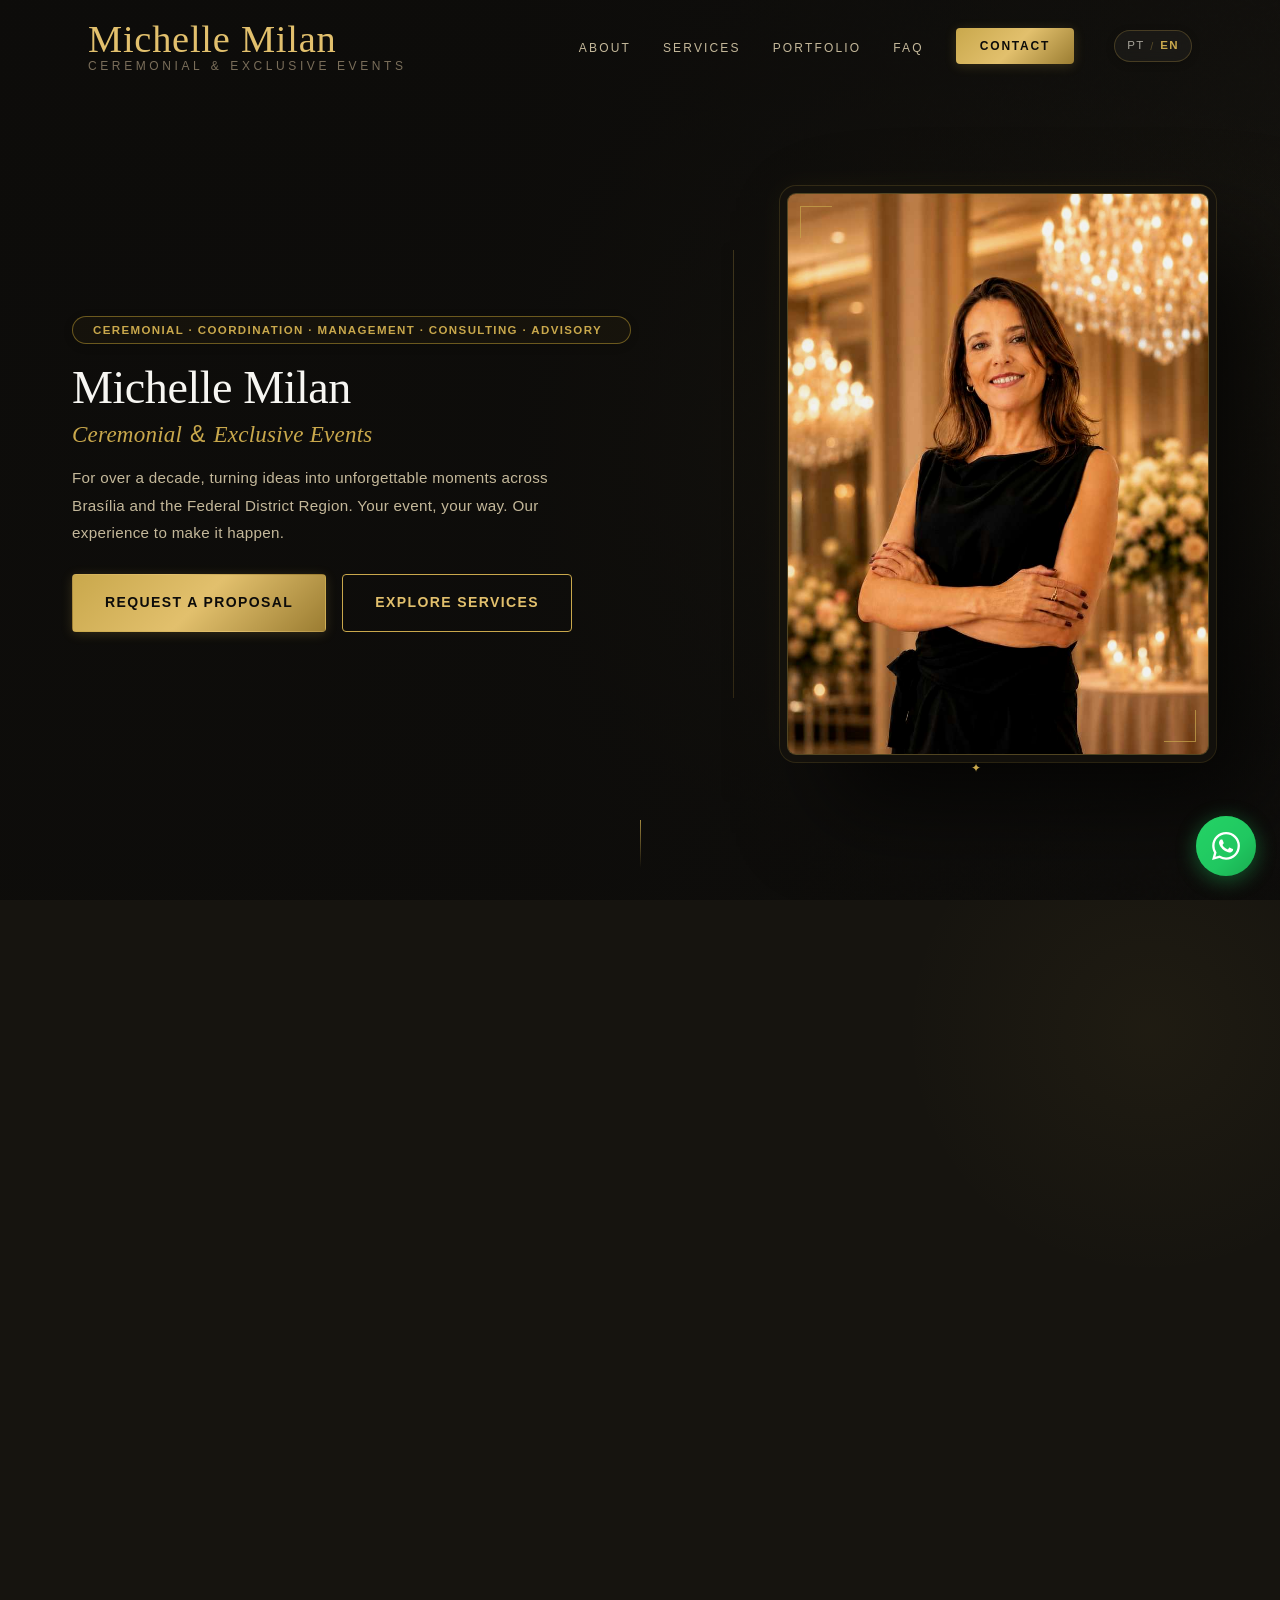
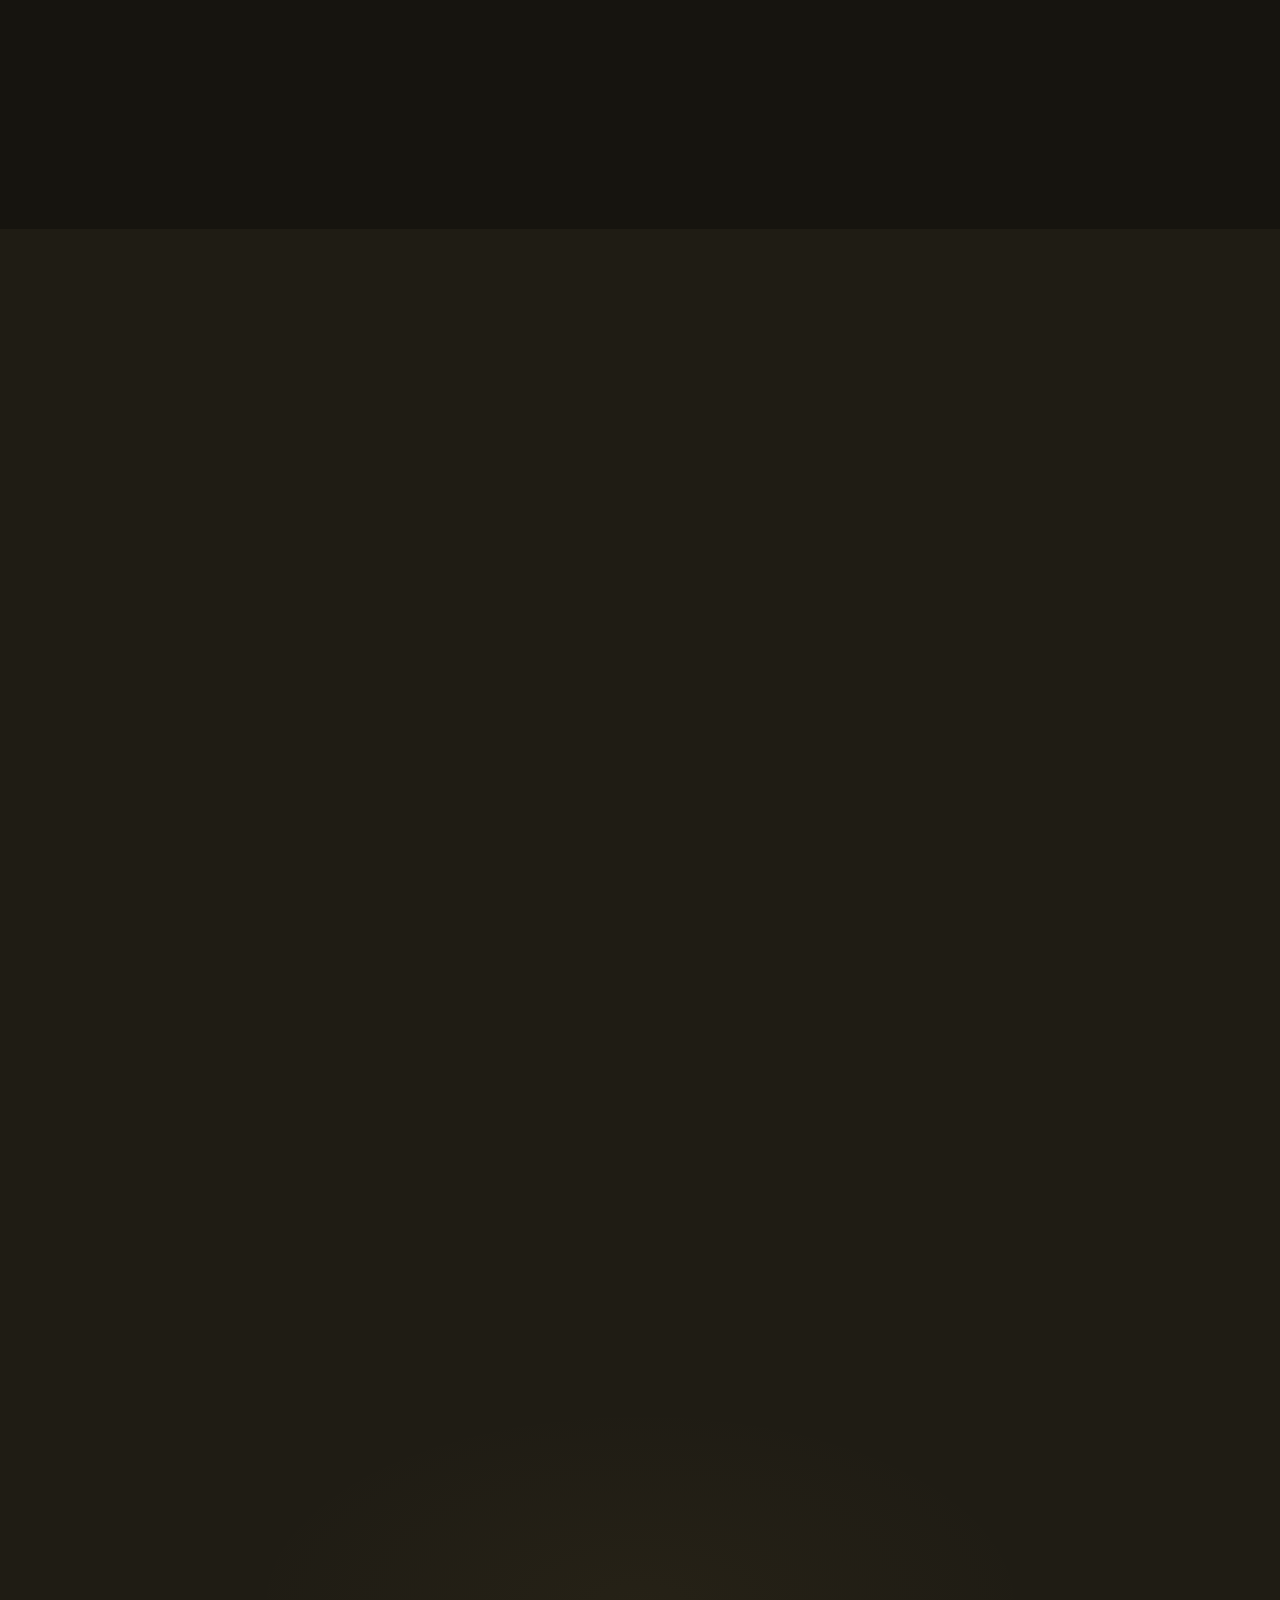
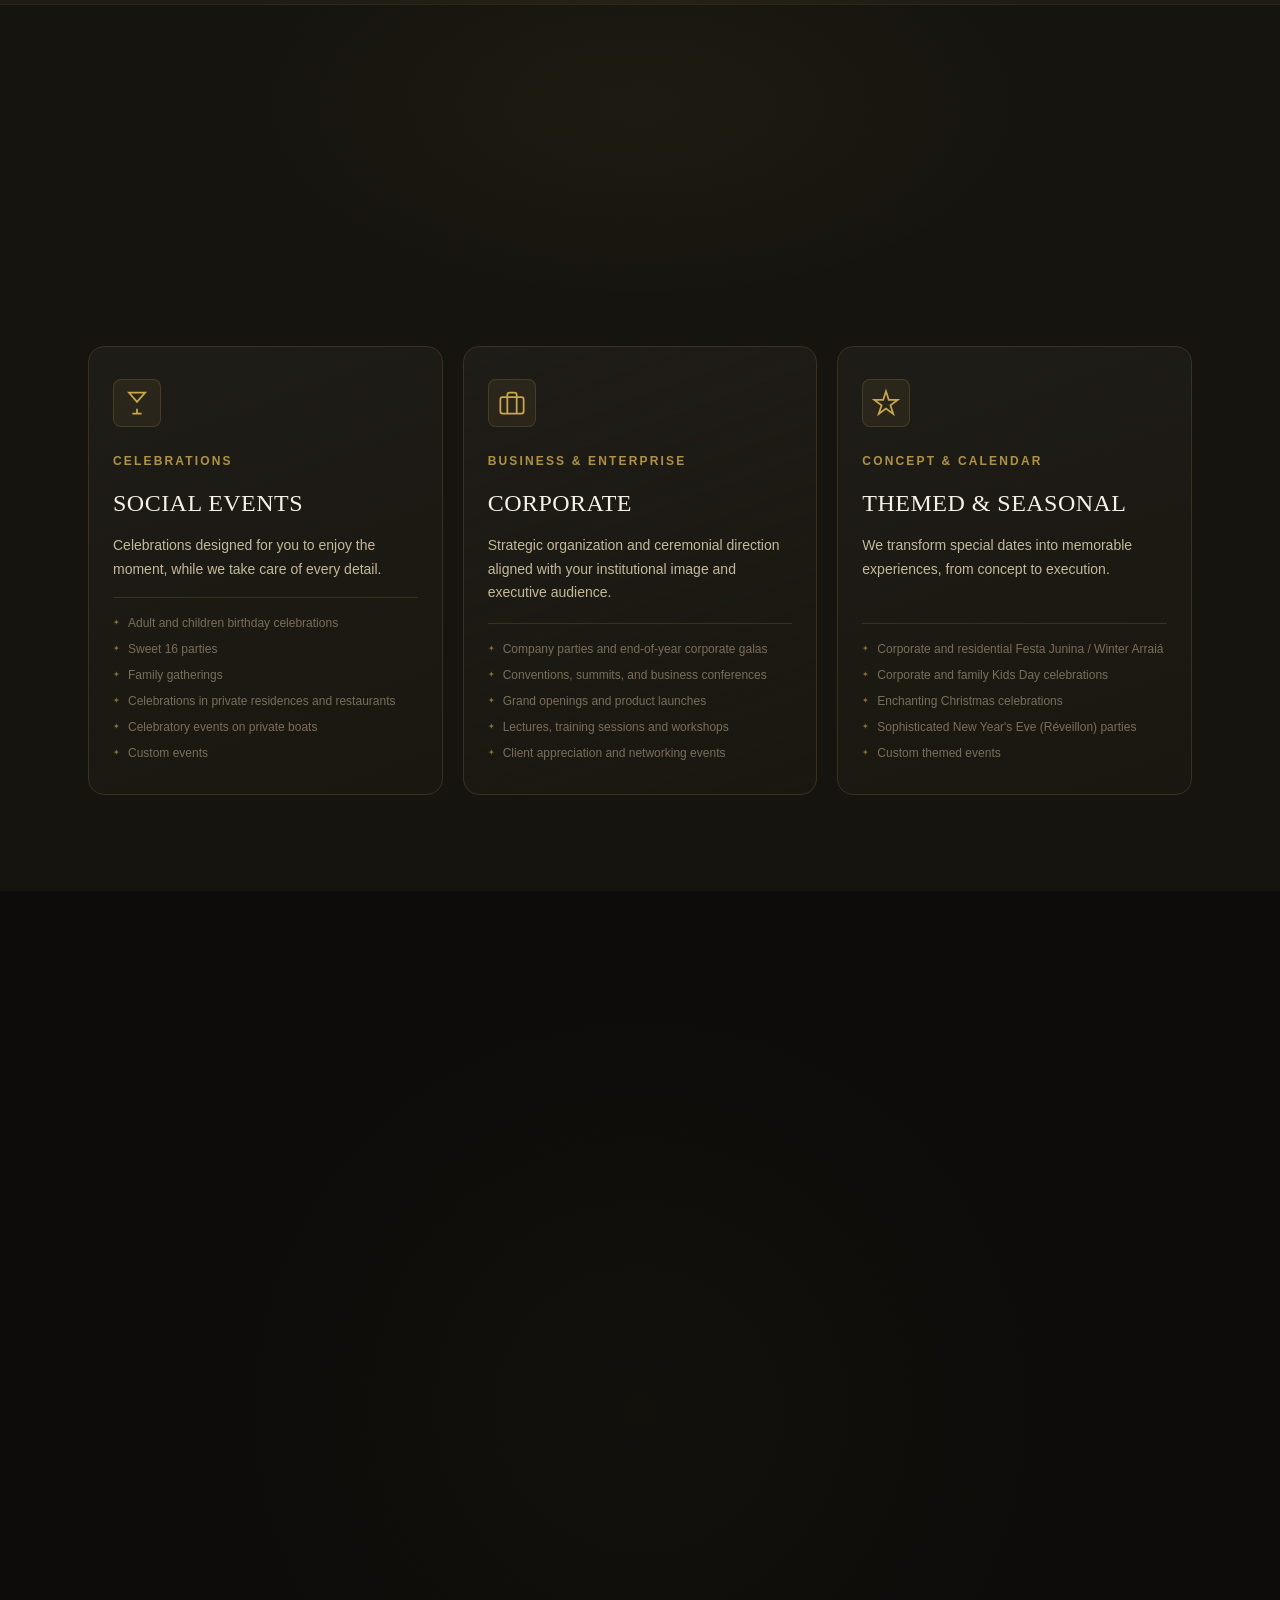
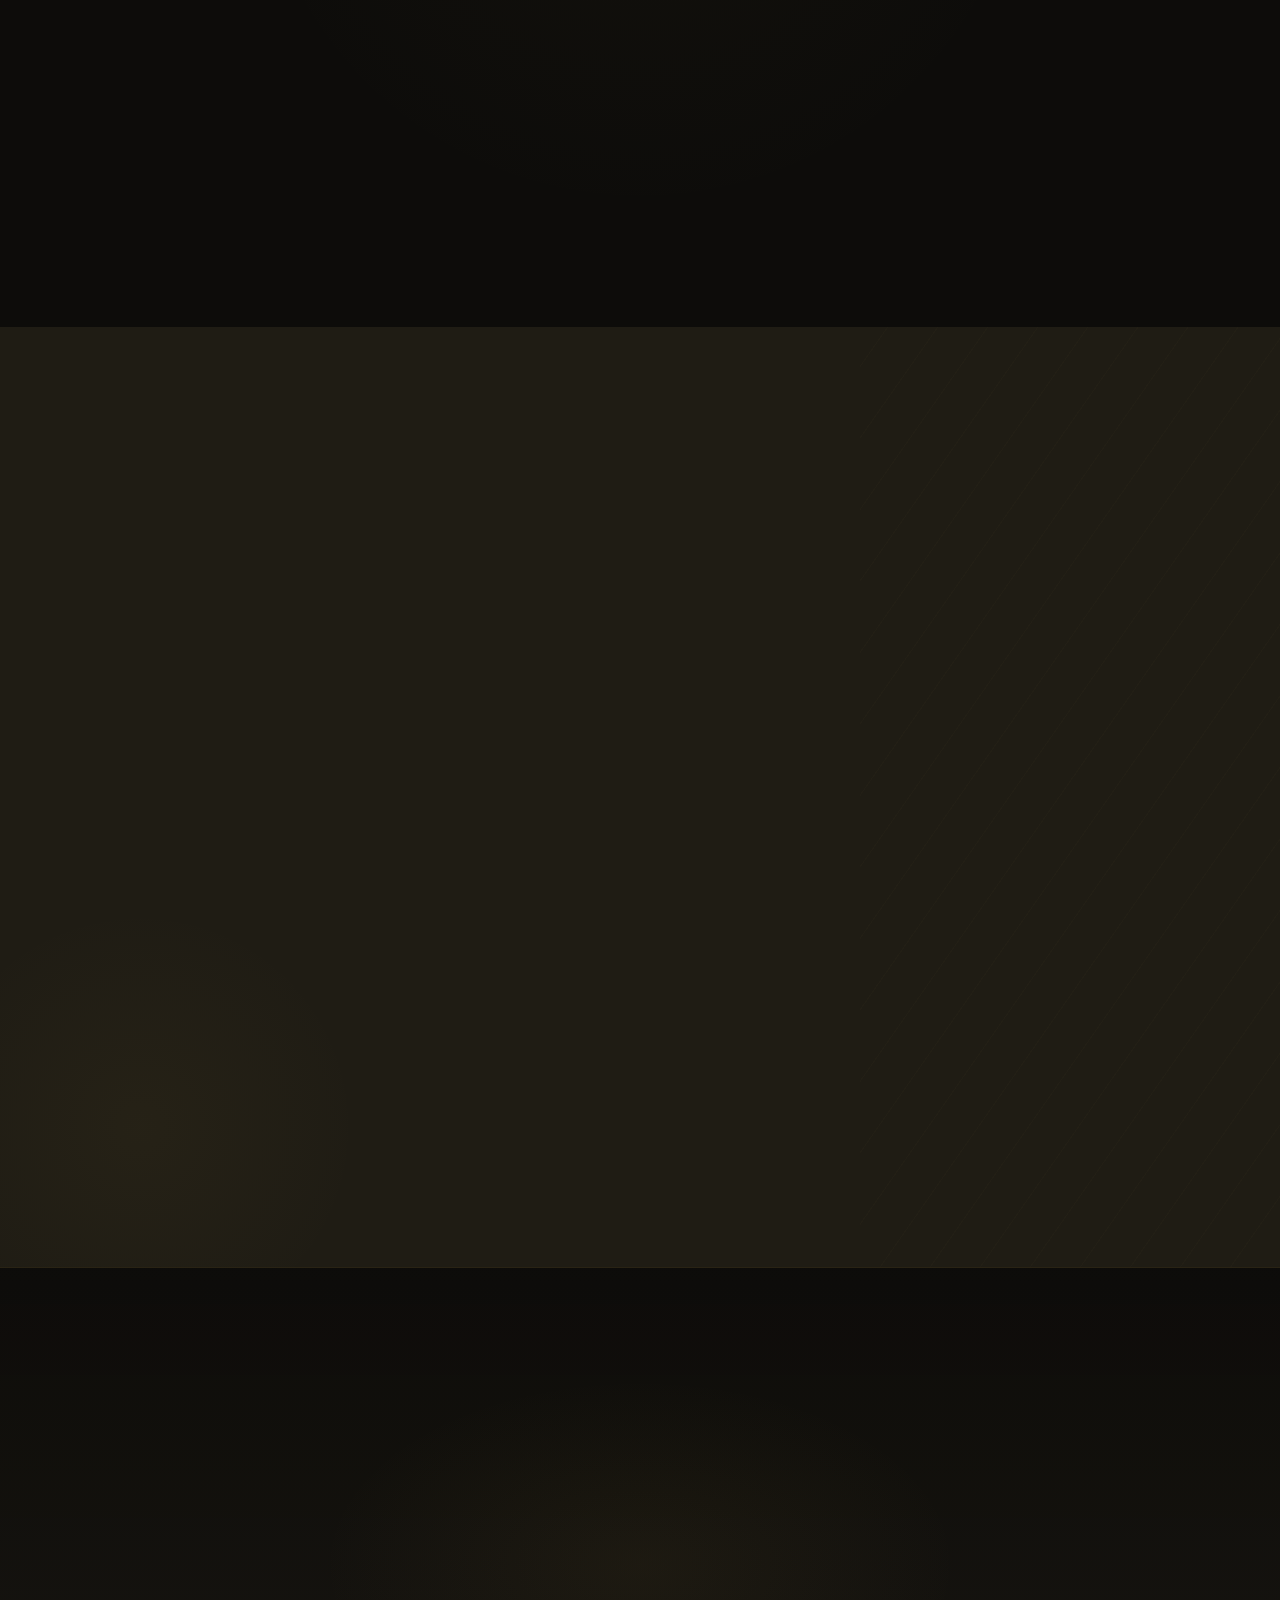
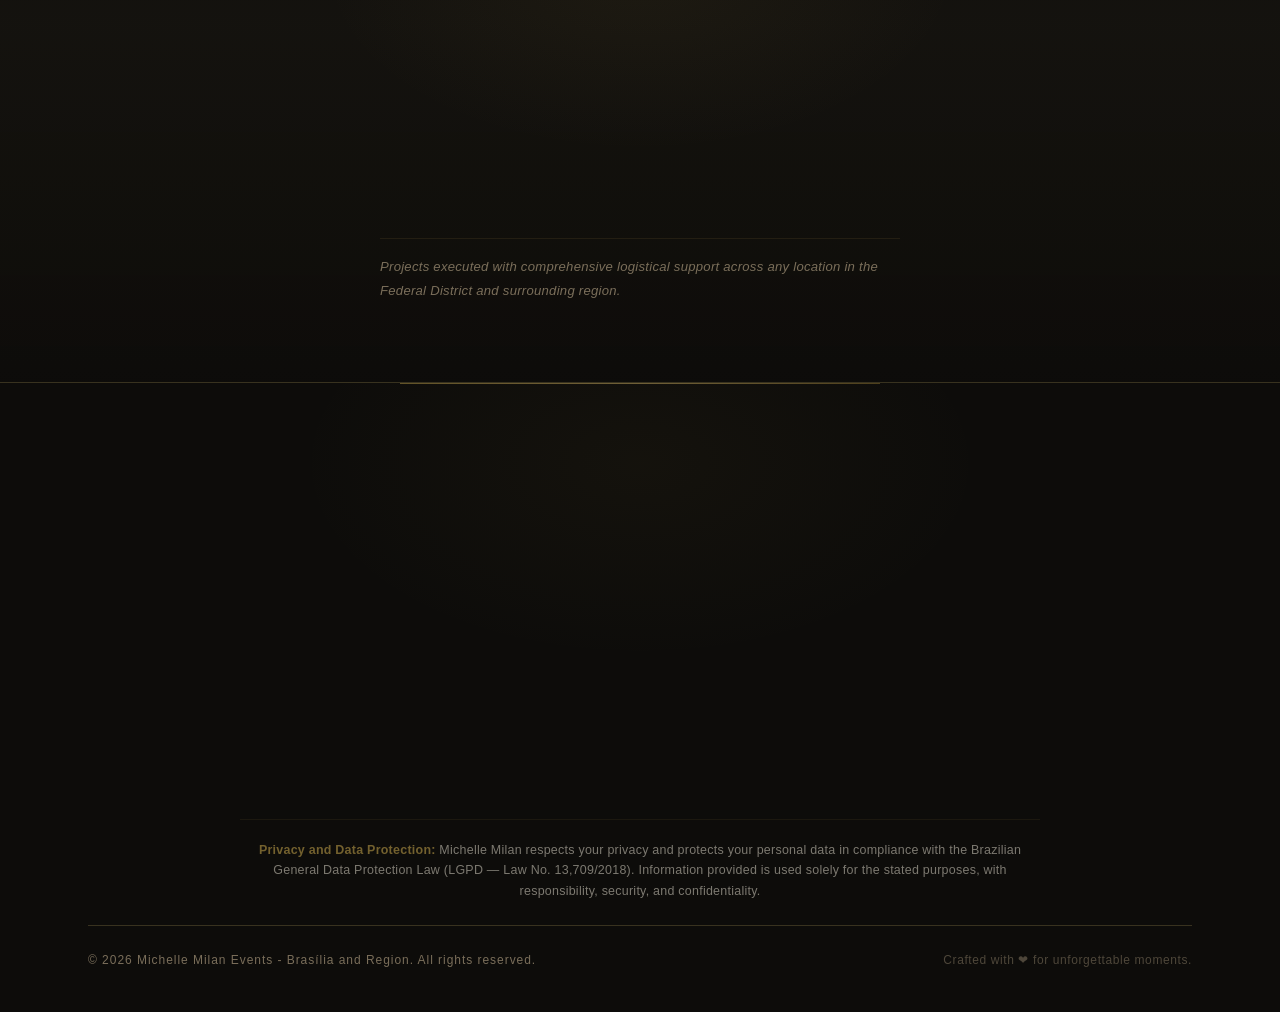
==== commit 50422c6c: "fix(seo): auditar canônicas, hreflang e garantir resposta 200 direta para rotas pt e en" ====
--- a/en/index.html
+++ b/en/index.html
@@ -34,11 +34,11 @@
   <meta name="apple-mobile-web-app-capable" content="yes" />
   <meta name="apple-mobile-web-app-status-bar-style" content="black-translucent" />
   <meta name="apple-mobile-web-app-title" content="Michelle Milan" />
-  <!-- International SEO / Multilingual Setup (hreflang) -->
+  <!-- Canonical & International SEO (hreflang) -->
+  <link rel="canonical" href="https://www.michellemilaneventos.com.br/en/" />
   <link rel="alternate" hreflang="pt-BR" href="https://www.michellemilaneventos.com.br/" />
   <link rel="alternate" hreflang="en" href="https://www.michellemilaneventos.com.br/en/" />
   <link rel="alternate" hreflang="x-default" href="https://www.michellemilaneventos.com.br/" />
-  <link rel="canonical" href="https://www.michellemilaneventos.com.br/en/" />
   <link rel="icon" type="image/jpeg" href="../assets/michele.jpeg" />
   <link rel="apple-touch-icon" href="../assets/michele.jpeg" />
 
@@ -353,7 +353,7 @@
         </li>
         <li class="nav-item-lang">
           <div class="lang-switcher" aria-label="Language selector">
-            <a href="../" class="lang-btn" title="Mudar para Português">PT</a>
+            <a href="/" class="lang-btn" title="Mudar para Português">PT</a>
             <span class="lang-divider">/</span>
             <span class="lang-btn active">EN</span>
           </div>
